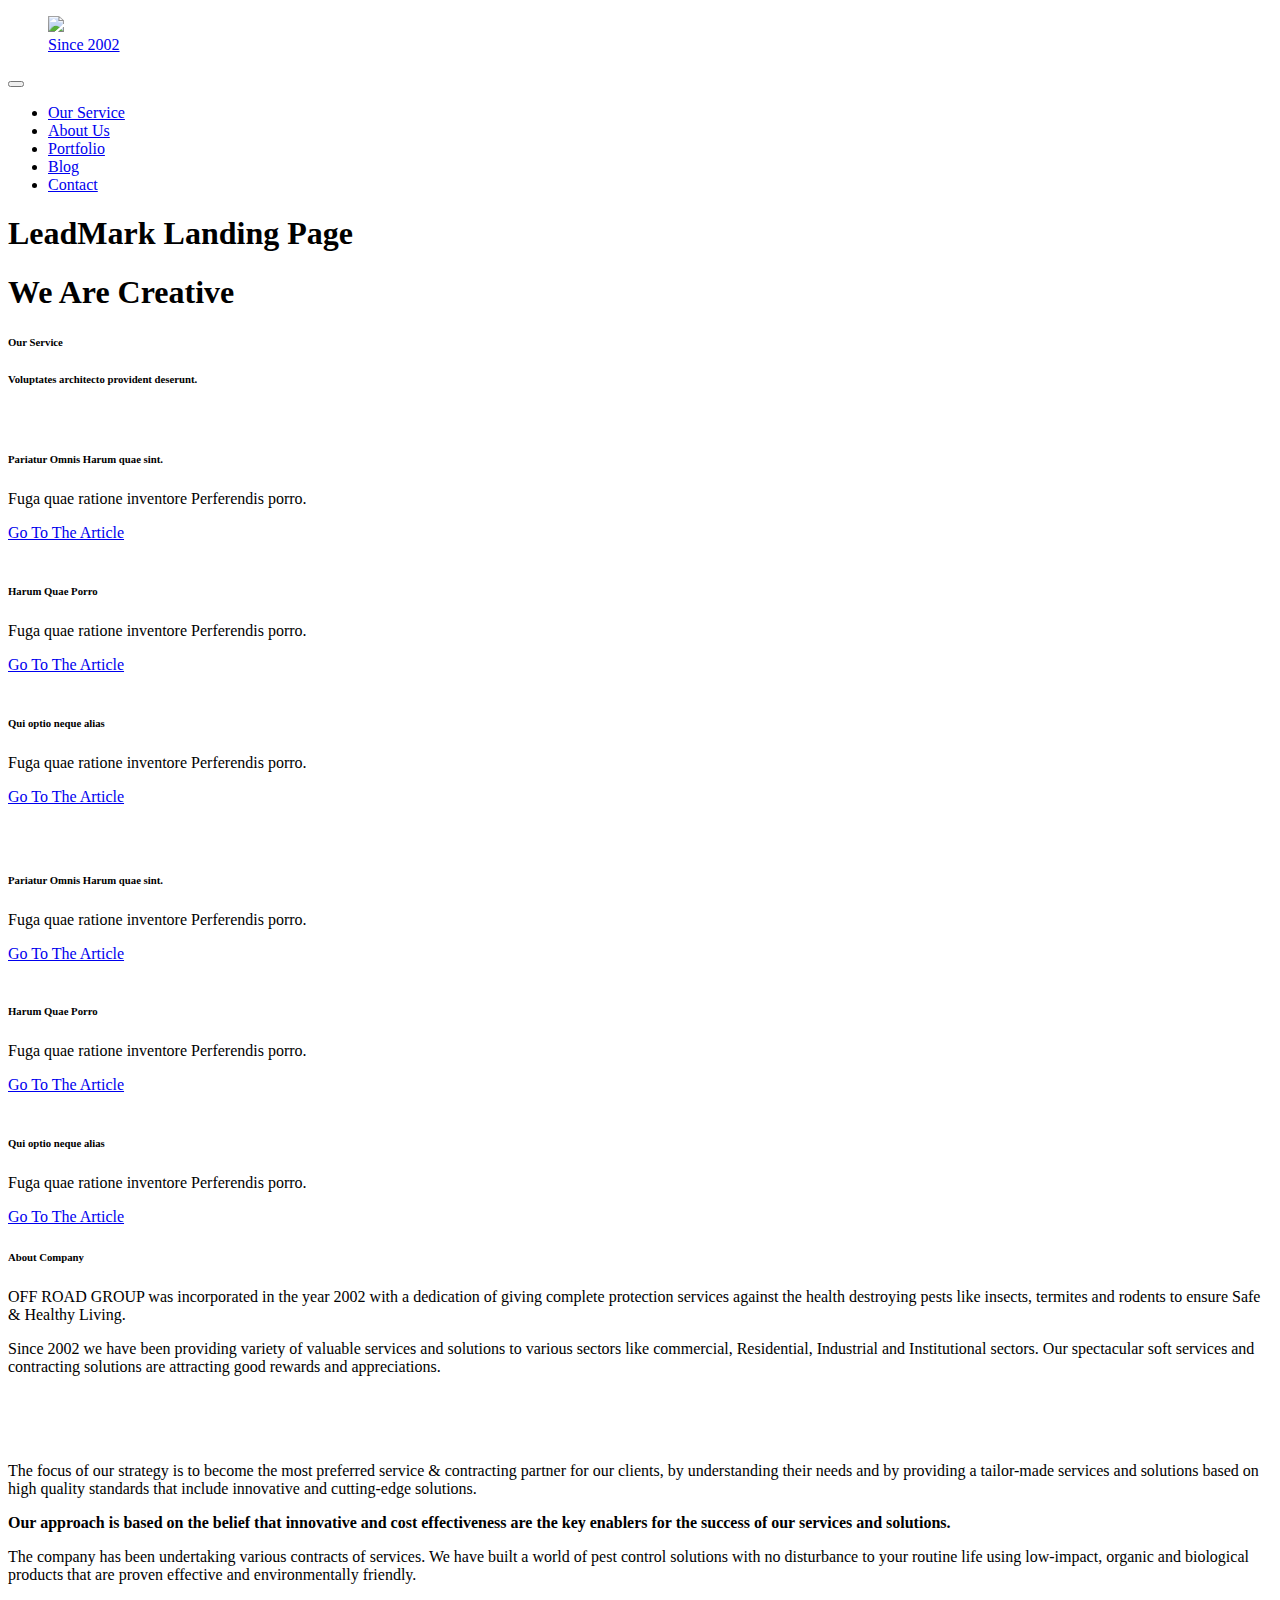
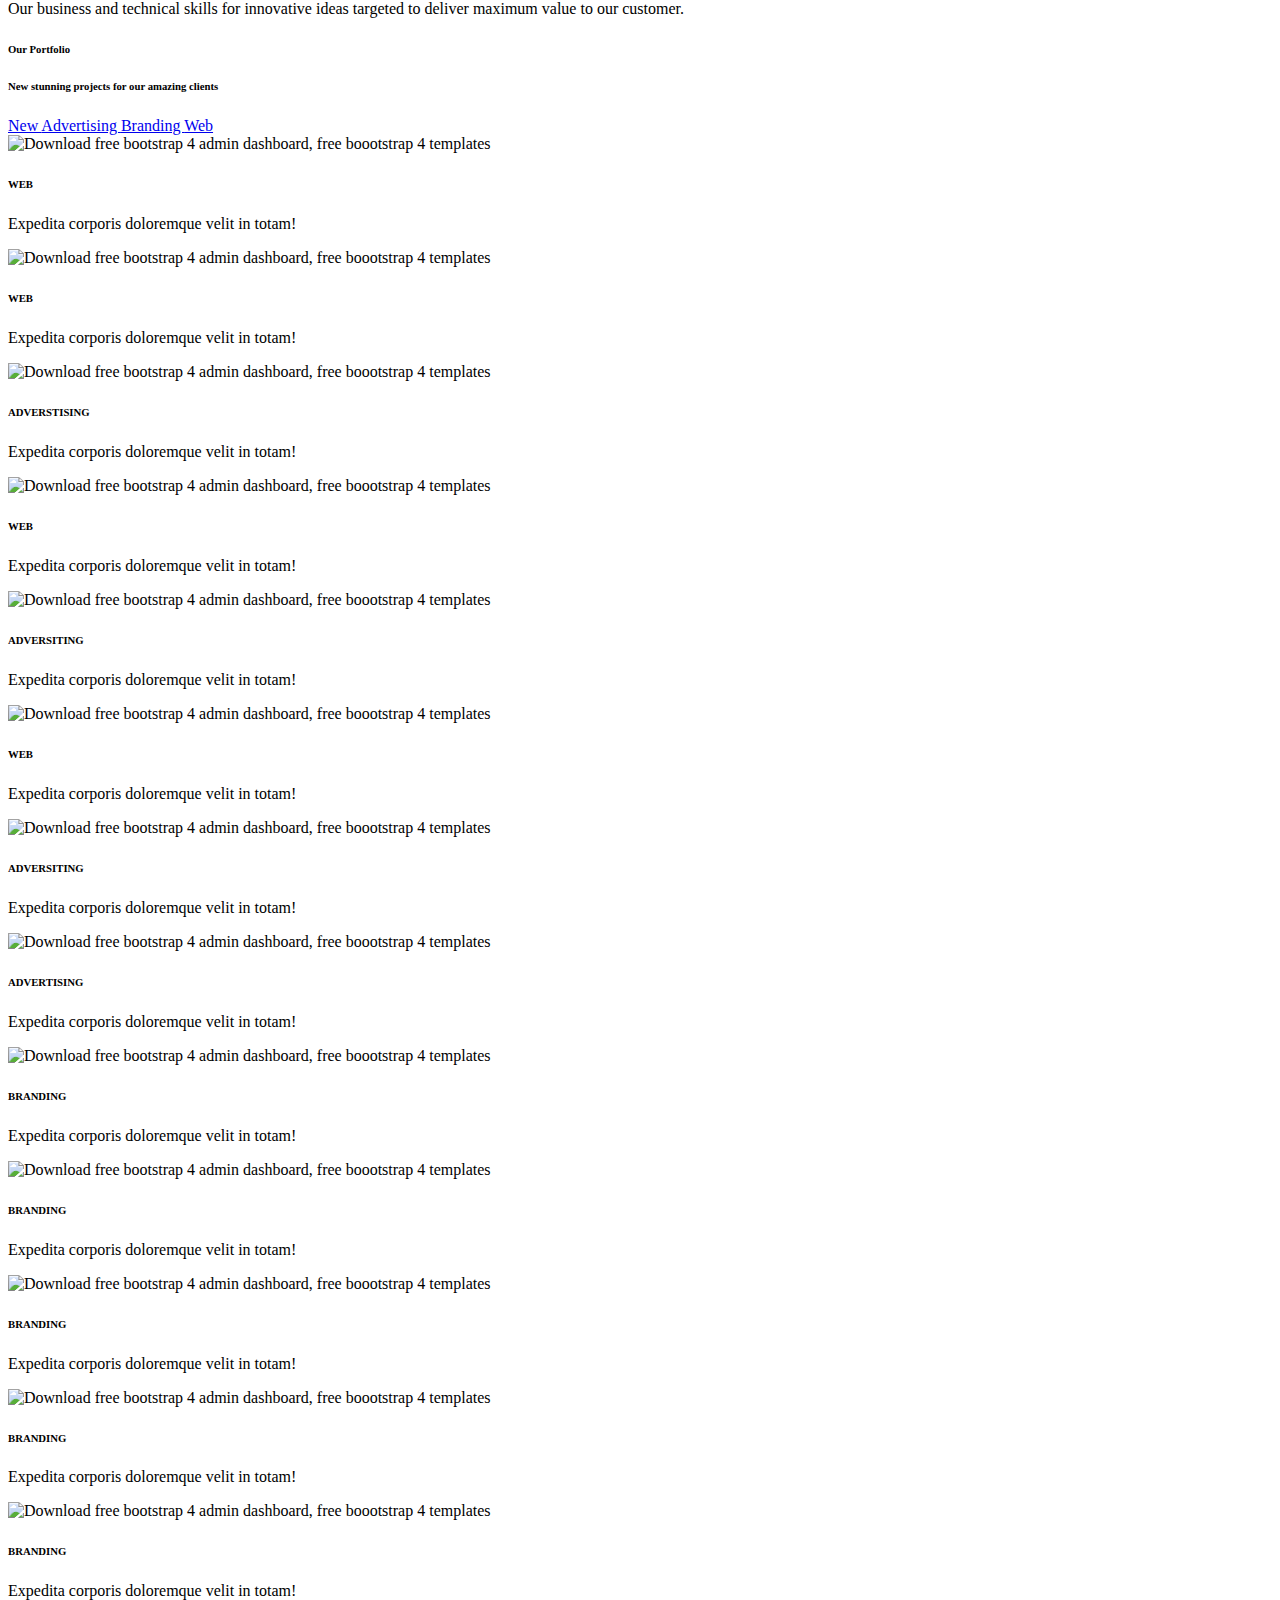
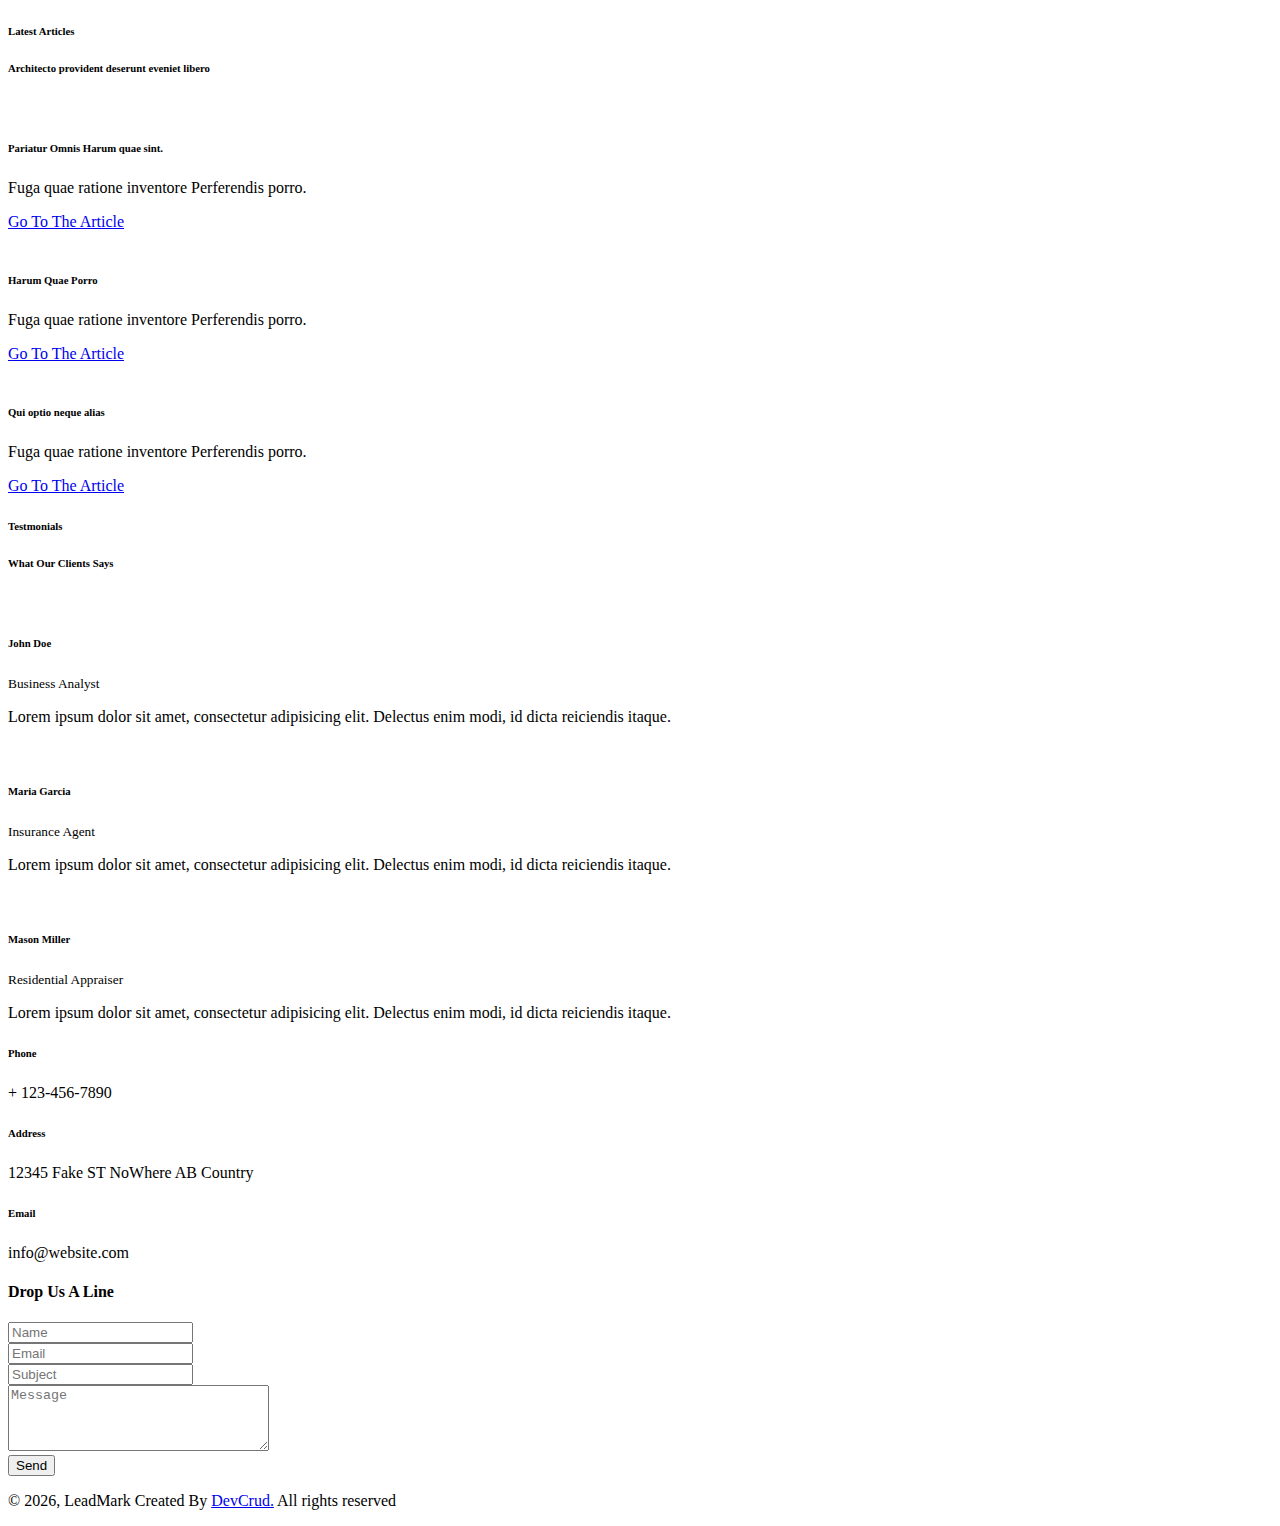
==== index.html @ 698692b5 "Add files via upload" ====
<!DOCTYPE html>
<html lang="en">
<head>
	<meta charset="utf-8">
    <meta name="viewport" content="width=device-width, initial-scale=1, shrink-to-fit=no">
    <meta name="description" content="Start your development with LeadMark landing page.">
    <meta name="author" content="Devcrud">
    <title>OFFROAD QATAR</title>
    <!-- font icons -->
    <link rel="stylesheet" href="assets/vendors/themify-icons/css/themify-icons.css">
    <!-- Bootstrap + LeadMark main styles -->
	<link rel="stylesheet" href="assets/css/leadmark.css">
	<link rel="icon" type="image/x-icon" href="assets/imgs/ORG LOGO .png">
</head>
<body data-spy="scroll" data-target=".navbar" data-offset="40" id="home">

    <!-- page Navigation -->
    <nav class="navbar custom-navbar navbar-expand-md navbar-light fixed-top" data-spy="affix" data-offset-top="10">
        <div class="container">
            <a class="navbar-brand" href="#">
							<figure>
                <img style="width: 200px;" src="assets/imgs/ORG LOGO with name .png">
								<figcaption class="nav-link" href="#" style="margin: 0;padding-left: 0px; text-align: left;">Since 2002</figcaption>
</figure>
            </a>
            <button class="navbar-toggler ml-auto" type="button" data-toggle="collapse" data-target="#navbarSupportedContent" aria-controls="navbarSupportedContent" aria-expanded="false" aria-label="Toggle navigation">
                <span class="navbar-toggler-icon"></span>
            </button>
            <div class="collapse navbar-collapse" id="navbarSupportedContent">
                <ul class="navbar-nav ml-auto">
                    <li class="nav-item">
                        <a class="nav-link" href="#service">Our Service</a>
                    </li>
                    <li class="nav-item">
                        <a class="nav-link" href="#about">About Us</a>
                    </li>
                    <li class="nav-item">
                        <a class="nav-link" href="#portfolio">Portfolio</a>
                    </li>
                    <li class="nav-item">
                        <a class="nav-link" href="#blog">Blog</a>
                    </li>
                    <li class="nav-item">
                        <a class="nav-link" href="#contact">Contact</a>
                    </li>
                    <!-- <li class="nav-item">
                        <a href="components.html" class="ml-4 nav-link btn btn-primary btn-sm rounded">Components</a>
                    </li> -->
                </ul>
            </div>
        </div>
    </nav>
    <!-- End Of Second Navigation -->

    <!-- Page Header -->
    <header class="header">
        <div class="overlay">
            <h1 class="subtitle">LeadMark Landing Page</h1>
            <h1 class="title">We Are Creative</h1>
        </div>
        <!-- <div class="shape"> -->
            <!-- <svg viewBox="0 0 1500 200">
                <path d="m 0,240 h 1500.4828 v -71.92164 c 0,0 -286.2763,-81.79324 -743.19024,-81.79324 C 300.37862,86.28512 0,168.07836 0,168.07836 Z"/>
            </svg> -->
        <!-- </div> -->
        <div class="mouse-icon"><div class="wheel"></div></div>
    </header>
    <!-- End Of Page Header -->

    <!-- Service Section -->
    <section  id="service" class="section pt-0">
        <div class="container">
            <h6 class="section-title text-center">   </h6>
						<h6 class="section-title text-center">Our Service</h6>
            <h6 class="section-subtitle text-center mb-5 pb-3">Voluptates architecto provident deserunt.</h6>

            <!-- <div class="row">
                <div class="col-md-4">
                    <div class="card mb-4 mb-md-0">
                        <div class="card-body">
                            <small class="text-primary font-weight-bold">01</small>
                            <h5 class="card-title mt-3"> Beatae quo <h5>
                            <p class="mb-0">Lorem ipsum dolor sit amet, cquasi cupiditate voluptate debitis saepe dolorem totam dolor repudiandae quo nihil, repellendus nesciunt ab fuga quae, minima reprehenderit sequi fugit.</p>
                        </div>
                    </div>
                </div>
                <div class="col-md-4">
                    <div class="card mb-4 mb-md-0">
                        <div class="card-body">
                            <small class="text-primary font-weight-bold">02</small>
                            <h5 class="card-title mt-3">Delectus Suscipit<h5>
                            <p class="mb-0">Lorem ipsum dolor sit amet, cquasi cupiditate voluptate debitis saepe dolorem totam dolor repudiandae quo nihil, repellendus nesciunt ab fuga quae, minima reprehenderit sequi fugit.</p>
                        </div>
                    </div>
                </div>
                <div class="col-md-4">
                    <div class="card mb-4 mb-md-0">
                        <div class="card-body">
                            <small class="text-primary font-weight-bold">03</small>
                            <h5 class="card-title mt-3">Itaque harum<h5>
                            <p class="mb-0">Lorem ipsum dolor sit amet, cquasi cupiditate voluptate debitis saepe dolorem totam dolor repudiandae quo nihil, repellendus nesciunt ab fuga quae, minima reprehenderit sequi fugit.</p>
                        </div>
                    </div>
                </div>
            </div>
        </div>

				<div class="container">
						<h6 class="section-title text-center">   </h6>
						<h6 class="section-subtitle text-center mb-5 pb-3">Voluptates architecto provident deserunt.</h6>

						<div class="row">
								<div class="col-md-4">
										<div class="card mb-4 mb-md-0">
												<div class="card-body">
														<small class="text-primary font-weight-bold">01</small>
														<h5 class="card-title mt-3"> Beatae quo <h5>
														<p class="mb-0">Lorem ipsum dolor sit amet, cquasi cupiditate voluptate debitis saepe dolorem totam dolor repudiandae quo nihil, repellendus nesciunt ab fuga quae, minima reprehenderit sequi fugit.</p>
												</div>
										</div>
								</div>
								<div class="col-md-4">
										<div class="card mb-4 mb-md-0">
												<div class="card-body">
														<small class="text-primary font-weight-bold">02</small>
														<h5 class="card-title mt-3">Delectus Suscipit<h5>
														<p class="mb-0">Lorem ipsum dolor sit amet, cquasi cupiditate voluptate debitis saepe dolorem totam dolor repudiandae quo nihil, repellendus nesciunt ab fuga quae, minima reprehenderit sequi fugit.</p>
												</div>
										</div>
								</div>
								<div class="col-md-4">
										<div class="card mb-4 mb-md-0">
												<div class="card-body">
														<small class="text-primary font-weight-bold">03</small>
														<h5 class="card-title mt-3">Itaque harum<h5>
														<p class="mb-0">Lorem ipsum dolor sit amet, cquasi cupiditate voluptate debitis saepe dolorem totam dolor repudiandae quo nihil, repellendus nesciunt ab fuga quae, minima reprehenderit sequi fugit.</p>
												</div>
										</div>
								</div>
						</div>
				</div> -->



				<div class="container">
            <!-- <h6 class="section-title mb-0 text-center">Latest Articles</h6>
            <h6 class="section-subtitle mb-5 text-center">Architecto provident deserunt eveniet libero</h6> -->

            <div class="row">
                <div class="col-md-4">
                    <div class="card border-0 mb-4">
                        <img src="assets/imgs/blog-1.jpg" alt="" class="card-img-top w-100">
                        <div class="card-body">
                            <h6 class="card-title">Pariatur Omnis Harum quae sint.</h6>
                            <p>Fuga quae ratione inventore Perferendis porro.</p>
                            <a href="javascript:void(0)" class="small text-muted">Go To The Article</a>
                        </div>
                    </div>
                </div>
                <div class="col-md-4">
                    <div class="card border-0 mb-4">
                        <img src="assets/imgs/blog-2.jpg" alt="" class="card-img-top w-100">
                        <div class="card-body">
                            <h6 class="card-title"> Harum Quae Porro</h5>
                            <p>Fuga quae ratione inventore Perferendis porro.</p>
                            <a href="javascript:void(0)" class="small text-muted">Go To The Article</a>
                        </div>
                    </div>
                </div>
                <div class="col-md-4">
                    <div class="card border-0 mb-4">
                        <img src="assets/imgs/blog-3.jpg" alt="" class="card-img-top w-100">
                        <div class="card-body">
                            <h6 class="card-title">Qui optio neque alias</h6>
                            <p>Fuga quae ratione inventore Perferendis porro.</p>
                            <a href="javascript:void(0)" class="small text-muted">Go To The Article</a>
                        </div>
                    </div>
                </div>
            </div>
        </div>
				<div class="container">
            <h6 class="section-title mb-0 text-center">    </h6>
            <!-- <h6 class="section-subtitle mb-5 text-center">Architecto provident deserunt eveniet libero</h6> -->

            <div class="row">
                <div class="col-md-4">
                    <div class="card border-0 mb-4">
                        <img src="assets/imgs/blog-1.jpg" alt="" class="card-img-top w-100">
                        <div class="card-body">
                            <h6 class="card-title">Pariatur Omnis Harum quae sint.</h6>
                            <p>Fuga quae ratione inventore Perferendis porro.</p>
                            <a href="javascript:void(0)" class="small text-muted">Go To The Article</a>
                        </div>
                    </div>
                </div>
                <div class="col-md-4">
                    <div class="card border-0 mb-4">
                        <img src="assets/imgs/blog-2.jpg" alt="" class="card-img-top w-100">
                        <div class="card-body">
                            <h6 class="card-title"> Harum Quae Porro</h5>
                            <p>Fuga quae ratione inventore Perferendis porro.</p>
                            <a href="javascript:void(0)" class="small text-muted">Go To The Article</a>
                        </div>
                    </div>
                </div>
                <div class="col-md-4">
                    <div class="card border-0 mb-4">
                        <img src="assets/imgs/blog-3.jpg" alt="" class="card-img-top w-100">
                        <div class="card-body">
                            <h6 class="card-title">Qui optio neque alias</h6>
                            <p>Fuga quae ratione inventore Perferendis porro.</p>
                            <a href="javascript:void(0)" class="small text-muted">Go To The Article</a>
                        </div>
                    </div>
                </div>
            </div>
        </div>

    </section>
    <!-- End OF Service Section -->

    <!-- About Section -->
    <section class="section" id="about">
        <div class="container">
            <div class="row justify-content-between">
                <div class="col-md-6 pr-md-5 mb-4 mb-md-0">
                    <h6 class="section-title mb-4">About Company</h6>
                    <!-- <h6 class="section-subtitle mb-4">Architecto provident deserunt</h6> -->
                    <p>OFF ROAD GROUP was incorporated in the year 2002 with a dedication of giving complete protection services against the health destroying pests like insects, termites and rodents to ensure Safe & Healthy Living.</p>
										<p>Since 2002 we have been providing variety of valuable services and solutions to various sectors like commercial, Residential, Industrial and  Institutional sectors. Our spectacular soft services and contracting solutions are attracting good rewards and appreciations.</p>
                    <img src="assets/imgs/about.jpg" alt="" class="w-100 mt-3 shadow-sm">
                </div>
                <div class="col-md-6 pl-md-5">
                    <div class="row">
                        <div class="col-6">
                            <img src="assets/imgs/about-1.jpg" alt="" class="w-100 shadow-sm">
                        </div>
                        <div class="col-6">
                            <img src="assets/imgs/about-2.jpg" alt="" class="w-100 shadow-sm">
                        </div>
                        <div class="col-12 mt-4">
                            <p>The focus of our strategy is to become the most preferred service & contracting partner for our clients, by understanding their needs and by providing a tailor-made services and solutions based on high quality standards that include innovative and cutting-edge solutions.
                            </p>
														<p><b>Our  approach  is based on the belief that innovative and cost effectiveness are the key enablers for the success of our services and solutions.</b><br>
                            </p>
                            <p>The company has been undertaking various contracts of services. We have built a world of pest control solutions with no disturbance to your routine life using low-impact, organic and biological products that are proven effective and environmentally friendly.</p>
														<p>Our business and technical skills for innovative ideas targeted to deliver maximum value to our customer.</p>
                        </div>
                    </div>
                </div>
            </div>
        </div>
    </section>
    <!-- End OF About Section -->

    <!-- Portfolio Section -->
    <section id="portfolio" class="section portfolio-section">
        <div class="container">
            <h6 class="section-title text-center">Our Portfolio</h6>
            <h6 class="section-subtitle mb-5 text-center">New stunning projects for our amazing clients</h6>
            <div class="filters">
                <a href="#" data-filter=".new" class="active">
                    New
                </a>
                <a href="#" data-filter=".advertising">
                    Advertising
                </a>
                <a href="#" data-filter=".branding">
                    Branding
                </a>
                <a href="#" data-filter=".web">
                    Web
                </a>
            </div>
            <div class="portfolio-container">
                <div class="col-md-6 col-lg-4 web new">
                    <div class="portfolio-item">
                        <img src="assets/imgs/web-1.jpg" class="img-fluid" alt="Download free bootstrap 4 admin dashboard, free boootstrap 4 templates">
                        <div class="content-holder">
                            <a class="img-popup" href="assets/imgs/web-1.jpg"></a>
                            <div class="text-holder">
                                <h6 class="title">WEB</h6>
                                <p class="subtitle">Expedita corporis doloremque velit in totam!</p>
                            </div>
                        </div>
                    </div>
                </div>
                <div class="col-md-6 col-lg-4 web new">
                    <div class="portfolio-item">
                        <img src="assets/imgs/web-2.jpg" class="img-fluid" alt="Download free bootstrap 4 admin dashboard, free boootstrap 4 templates">
                        <div class="content-holder">
                            <a class="img-popup" href="assets/imgs/web-2.jpg"></a>
                            <div class="text-holder">
                                <h6 class="title">WEB</h6>
                                <p class="subtitle">Expedita corporis doloremque velit in totam!</p>
                            </div>
                        </div>
                    </div>
                </div>
                <div class="col-md-6 col-lg-4 advertising new">
                    <div class="portfolio-item">
                        <img src="assets/imgs/advertising-2.jpg" class="img-fluid" alt="Download free bootstrap 4 admin dashboard, free boootstrap 4 templates">
                        <div class="content-holder">
                            <a class="img-popup" href="assets/imgs/advertising-2.jpg"></a>
                            <div class="text-holder">
                                <h6 class="title">ADVERSTISING</h6>
                                <p class="subtitle">Expedita corporis doloremque velit in totam!</p>
                            </div>
                        </div>
                    </div>
                </div>
                <div class="col-md-6 col-lg-4 web">
                    <div class="portfolio-item">
                        <img src="assets/imgs/web-4.jpg" class="img-fluid" alt="Download free bootstrap 4 admin dashboard, free boootstrap 4 templates">
                        <div class="content-holder">
                            <a class="img-popup" href="assets/imgs/web-4.jpg"></a>
                            <div class="text-holder">
                                <h6 class="title">WEB</h6>
                                <p class="subtitle">Expedita corporis doloremque velit in totam!</p>
                            </div>
                        </div>
                    </div>
                </div>

                <div class="col-md-6 col-lg-4 advertising">
                    <div class="portfolio-item">
                        <img src="assets/imgs/advertising-1.jpg" class="img-fluid" alt="Download free bootstrap 4 admin dashboard, free boootstrap 4 templates">
                        <div class="content-holder">
                            <a class="img-popup" href="assets/imgs/advertising-1.jpg"></a>
                            <div class="text-holder">
                                <h6 class="title">ADVERSITING</h6>
                                <p class="subtitle">Expedita corporis doloremque velit in totam!</p>
                            </div>
                        </div>
                    </div>
                </div>
                <div class="col-md-6 col-lg-4 web new">
                    <div class="portfolio-item">
                        <img src="assets/imgs/web-3.jpg" class="img-fluid" alt="Download free bootstrap 4 admin dashboard, free boootstrap 4 templates">
                       <div class="content-holder">
                            <a class="img-popup" href="assets/imgs/web-3.jpg"></a>
                            <div class="text-holder">
                                <h6 class="title">WEB</h6>
                                <p class="subtitle">Expedita corporis doloremque velit in totam!</p>
                            </div>
                        </div>
                    </div>
                </div>
                <div class="col-md-6 col-lg-4 advertising new">
                    <div class="portfolio-item">
                        <img src="assets/imgs/advertising-3.jpg" class="img-fluid" alt="Download free bootstrap 4 admin dashboard, free boootstrap 4 templates">
                       <div class="content-holder">
                            <a class="img-popup" href="assets/imgs/advertising-3.jpg"></a>
                            <div class="text-holder">
                                <h6 class="title">ADVERSITING</h6>
                                <p class="subtitle">Expedita corporis doloremque velit in totam!</p>
                            </div>
                        </div>
                    </div>
                </div>
                <div class="col-md-6 col-lg-4 advertising new">
                    <div class="portfolio-item">
                        <img src="assets/imgs/advertising-4.jpg" class="img-fluid" alt="Download free bootstrap 4 admin dashboard, free boootstrap 4 templates">
                        <div class="content-holder">
                            <a class="img-popup" href="assets/imgs/advertising-4.jpg"></a>
                            <div class="text-holder">
                                <h6 class="title">ADVERTISING</h6>
                                <p class="subtitle">Expedita corporis doloremque velit in totam!</p>
                            </div>
                        </div>
                    </div>

                </div>
                <div class="col-md-6 col-lg-4 branding new">
                    <div class="portfolio-item">
                        <img src="assets/imgs/branding-1.jpg" class="img-fluid" alt="Download free bootstrap 4 admin dashboard, free boootstrap 4 templates">
                        <div class="content-holder">
                            <a class="img-popup" href="assets/imgs/branding-1.jpg"></a>
                            <div class="text-holder">
                                <h6 class="title">BRANDING</h6>
                                <p class="subtitle">Expedita corporis doloremque velit in totam!</p>
                            </div>
                        </div>
                    </div>
                </div>
                <div class="col-md-6 col-lg-4 branding">
                    <div class="portfolio-item">
                        <img src="assets/imgs/branding-2.jpg" class="img-fluid" alt="Download free bootstrap 4 admin dashboard, free boootstrap 4 templates">
                        <div class="content-holder">
                            <a class="img-popup" href="assets/imgs/branding-2.jpg"></a>
                            <div class="text-holder">
                                <h6 class="title">BRANDING</h6>
                                <p class="subtitle">Expedita corporis doloremque velit in totam!</p>
                            </div>
                        </div>
                    </div>
                </div>
                <div class="col-md-6 col-lg-4 branding new">
                    <div class="portfolio-item">
                        <img src="assets/imgs/branding-3.jpg" class="img-fluid" alt="Download free bootstrap 4 admin dashboard, free boootstrap 4 templates">
                        <div class="content-holder">
                            <a class="img-popup" href="assets/imgs/branding-3.jpg"></a>
                            <div class="text-holder">
                                <h6 class="title">BRANDING</h6>
                                <p class="subtitle">Expedita corporis doloremque velit in totam!</p>
                            </div>
                        </div>
                    </div>
                </div>
                <div class="col-md-6 col-lg-4 branding">
                    <div class="portfolio-item">
                        <img src="assets/imgs/branding-4.jpg" class="img-fluid" alt="Download free bootstrap 4 admin dashboard, free boootstrap 4 templates">
                        <div class="content-holder">
                            <a class="img-popup" href="assets/imgs/branding-4.jpg"></a>
                            <div class="text-holder">
                                <h6 class="title">BRANDING</h6>
                                <p class="subtitle">Expedita corporis doloremque velit in totam!</p>
                            </div>
                        </div>
                    </div>
                </div>
                <div class="col-md-6 col-lg-4 branding">
                    <div class="portfolio-item">
                        <img src="assets/imgs/branding-5.jpg" class="img-fluid" alt="Download free bootstrap 4 admin dashboard, free boootstrap 4 templates">
                        <div class="content-holder">
                            <a class="img-popup" href="assets/imgs/branding-5.jpg"></a>
                            <div class="text-holder">
                                <h6 class="title">BRANDING</h6>
                                <p class="subtitle">Expedita corporis doloremque velit in totam!</p>
                            </div>
                        </div>
                    </div>
                </div>
            </div>
        </div>
    </section>
    <!-- End of portfolio section -->

    <!-- Blog Section -->
    <section class="section" id="blog">
        <div class="container">
            <h6 class="section-title mb-0 text-center">Latest Articles</h6>
            <h6 class="section-subtitle mb-5 text-center">Architecto provident deserunt eveniet libero</h6>

            <div class="row">
                <div class="col-md-4">
                    <div class="card border-0 mb-4">
                        <img src="assets/imgs/blog-1.jpg" alt="" class="card-img-top w-100">
                        <div class="card-body">
                            <h6 class="card-title">Pariatur Omnis Harum quae sint.</h6>
                            <p>Fuga quae ratione inventore Perferendis porro.</p>
                            <a href="javascript:void(0)" class="small text-muted">Go To The Article</a>
                        </div>
                    </div>
                </div>
                <div class="col-md-4">
                    <div class="card border-0 mb-4">
                        <img src="assets/imgs/blog-2.jpg" alt="" class="card-img-top w-100">
                        <div class="card-body">
                            <h6 class="card-title"> Harum Quae Porro</h5>
                            <p>Fuga quae ratione inventore Perferendis porro.</p>
                            <a href="javascript:void(0)" class="small text-muted">Go To The Article</a>
                        </div>
                    </div>
                </div>
                <div class="col-md-4">
                    <div class="card border-0 mb-4">
                        <img src="assets/imgs/blog-3.jpg" alt="" class="card-img-top w-100">
                        <div class="card-body">
                            <h6 class="card-title">Qui optio neque alias</h6>
                            <p>Fuga quae ratione inventore Perferendis porro.</p>
                            <a href="javascript:void(0)" class="small text-muted">Go To The Article</a>
                        </div>
                    </div>
                </div>
            </div>
        </div>
    </section>
    <!-- End of Blog Section -->

    <!-- Testmonial Section -->
    <section class="section" id="testmonial">
        <div class="container">
            <h6 class="section-title text-center mb-0">Testmonials</h6>
            <h6 class="section-subtitle mb-5 text-center">What Our Clients Says</h6>
            <div class="row">
                <div class="col-md-4 my-3 my-md-0">
                    <div class="card">
                        <div class="card-body">
                            <div class="media align-items-center mb-3">
                                <img class="mr-3" src="assets/imgs/avatar.jpg" alt="">
                                <div class="media-body">
                                    <h6 class="mt-1 mb-0">John Doe</h6>
                                    <small class="text-muted mb-0">Business Analyst</small>
                                </div>
                            </div>
                            <p class="mb-0">Lorem ipsum dolor sit amet, consectetur adipisicing elit. Delectus enim modi, id dicta reiciendis itaque.</p>
                        </div>
                    </div>
                </div>
                <div class="col-md-4 my-3 my-md-0">
                    <div class="card">
                        <div class="card-body">
                            <div class="media align-items-center mb-3">
                                <img class="mr-3" src="assets/imgs/avatar-1.jpg" alt="">
                                <div class="media-body">
                                    <h6 class="mt-1 mb-0">Maria Garcia</h6>
                                    <small class="text-muted mb-0">Insurance Agent</small>
                                </div>
                            </div>
                            <p class="mb-0">Lorem ipsum dolor sit amet, consectetur adipisicing elit. Delectus enim modi, id dicta reiciendis itaque.</p>
                        </div>
                    </div>
                </div>
                <div class="col-md-4 my-3 my-md-0">
                    <div class="card">
                        <div class="card-body">
                            <div class="media align-items-center mb-3">
                                <img class="mr-3" src="assets/imgs/avatar-2.jpg" alt="">
                                <div class="media-body">
                                    <h6 class="mt-1 mb-0">Mason Miller</h6>
                                    <small class="text-muted mb-0">Residential Appraiser</small>
                                </div>
                            </div>
                            <p class="mb-0">Lorem ipsum dolor sit amet, consectetur adipisicing elit. Delectus enim modi, id dicta reiciendis itaque.</p>
                        </div>
                    </div>
                </div>
            </div>
        </div>
    </section>
    <!-- End of Testmonial Section -->

    <!-- Contact Section -->
    <section id="contact" class="section has-img-bg pb-0">
        <div class="container">
            <div class="row align-items-center">
                <div class="col-md-5 my-3">
                    <h6 class="mb-0">Phone</h6>
                    <p class="mb-4">+ 123-456-7890</p>

                    <h6 class="mb-0">Address</h6>
                    <p class="mb-4">12345 Fake ST NoWhere AB Country</p>

                    <h6 class="mb-0">Email</h6>
                    <p class="mb-0">info@website.com</p>
                    <p></p>
                </div>
                <div class="col-md-7">
                    <form>
                        <h4 class="mb-4">Drop Us A Line</h4>
                        <div class="form-row">
                            <div class="form-group col-sm-4">
                                <input type="text" class="form-control text-white rounded-0 bg-transparent" name="name" placeholder="Name">
                            </div>
                            <div class="form-group col-sm-4">
                                <input type="email" class="form-control text-white rounded-0 bg-transparent" name="Email" placeholder="Email">
                            </div>
                            <div class="form-group col-sm-4">
                                <input type="text" class="form-control text-white rounded-0 bg-transparent" name="subject" placeholder="Subject">
                            </div>
                            <div class="form-group col-12">
                                <textarea name="message" id="" cols="30" rows="4" class="form-control text-white rounded-0 bg-transparent" placeholder="Message"></textarea>

                            </div>
                            <div class="form-group col-12 mb-0">
                                <button type="submit" class="btn btn-primary rounded w-md mt-3">Send</button>
                            </div>
                        </div>
                    </form>
                </div>
            </div>
            <!-- Page Footer -->
            <footer class="mt-5 py-4 border-top border-secondary">
                <p class="mb-0 small">&copy; <script>document.write(new Date().getFullYear())</script>, LeadMark Created By <a href="https://www.devcrud.com" target="_blank">DevCrud.</a>  All rights reserved </p>
            </footer>
            <!-- End of Page Footer -->
        </div>
    </section>

	<!-- core  -->
    <script src="assets/vendors/jquery/jquery-3.4.1.js"></script>
    <script src="assets/vendors/bootstrap/bootstrap.bundle.js"></script>

    <!-- bootstrap 3 affix -->
	<script src="assets/vendors/bootstrap/bootstrap.affix.js"></script>

    <!-- Isotope -->
    <script src="assets/vendors/isotope/isotope.pkgd.js"></script>

    <!-- LeadMark js -->
    <script src="assets/js/leadmark.js"></script>

</body>
</html>
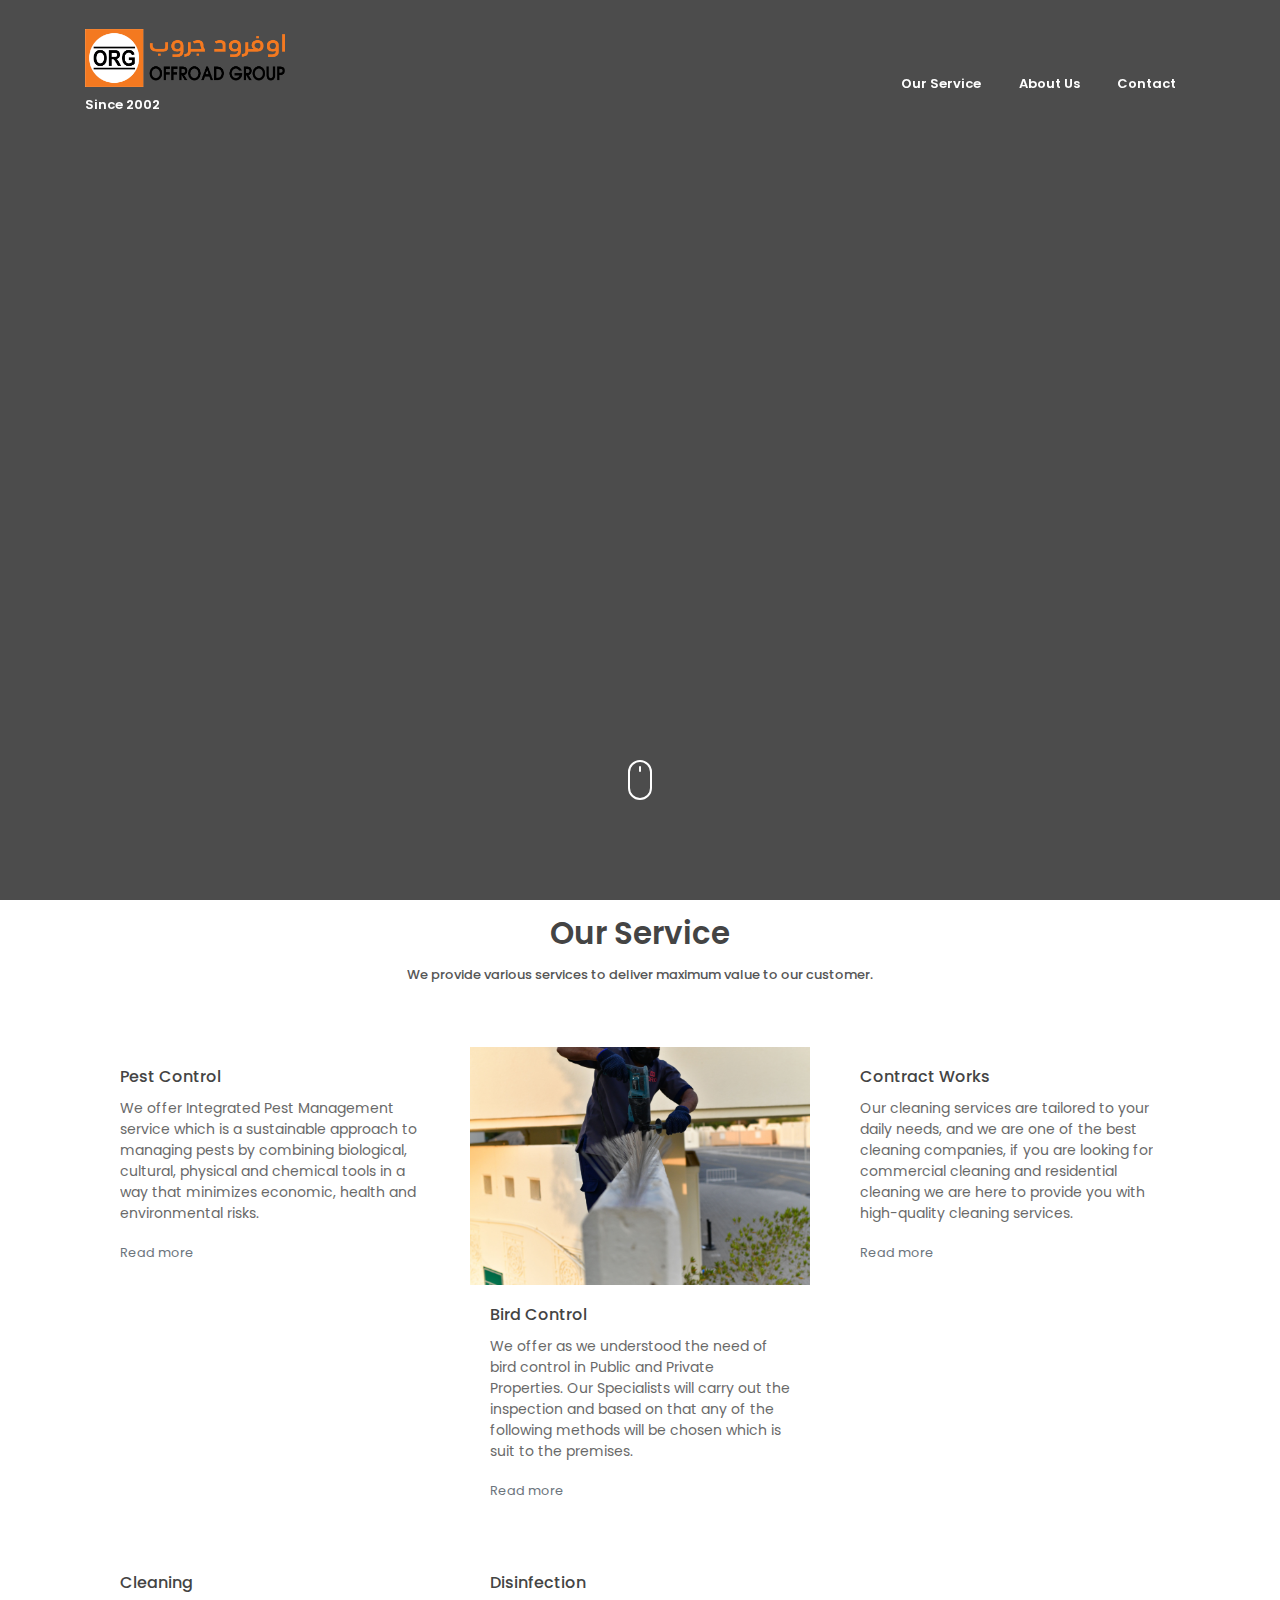
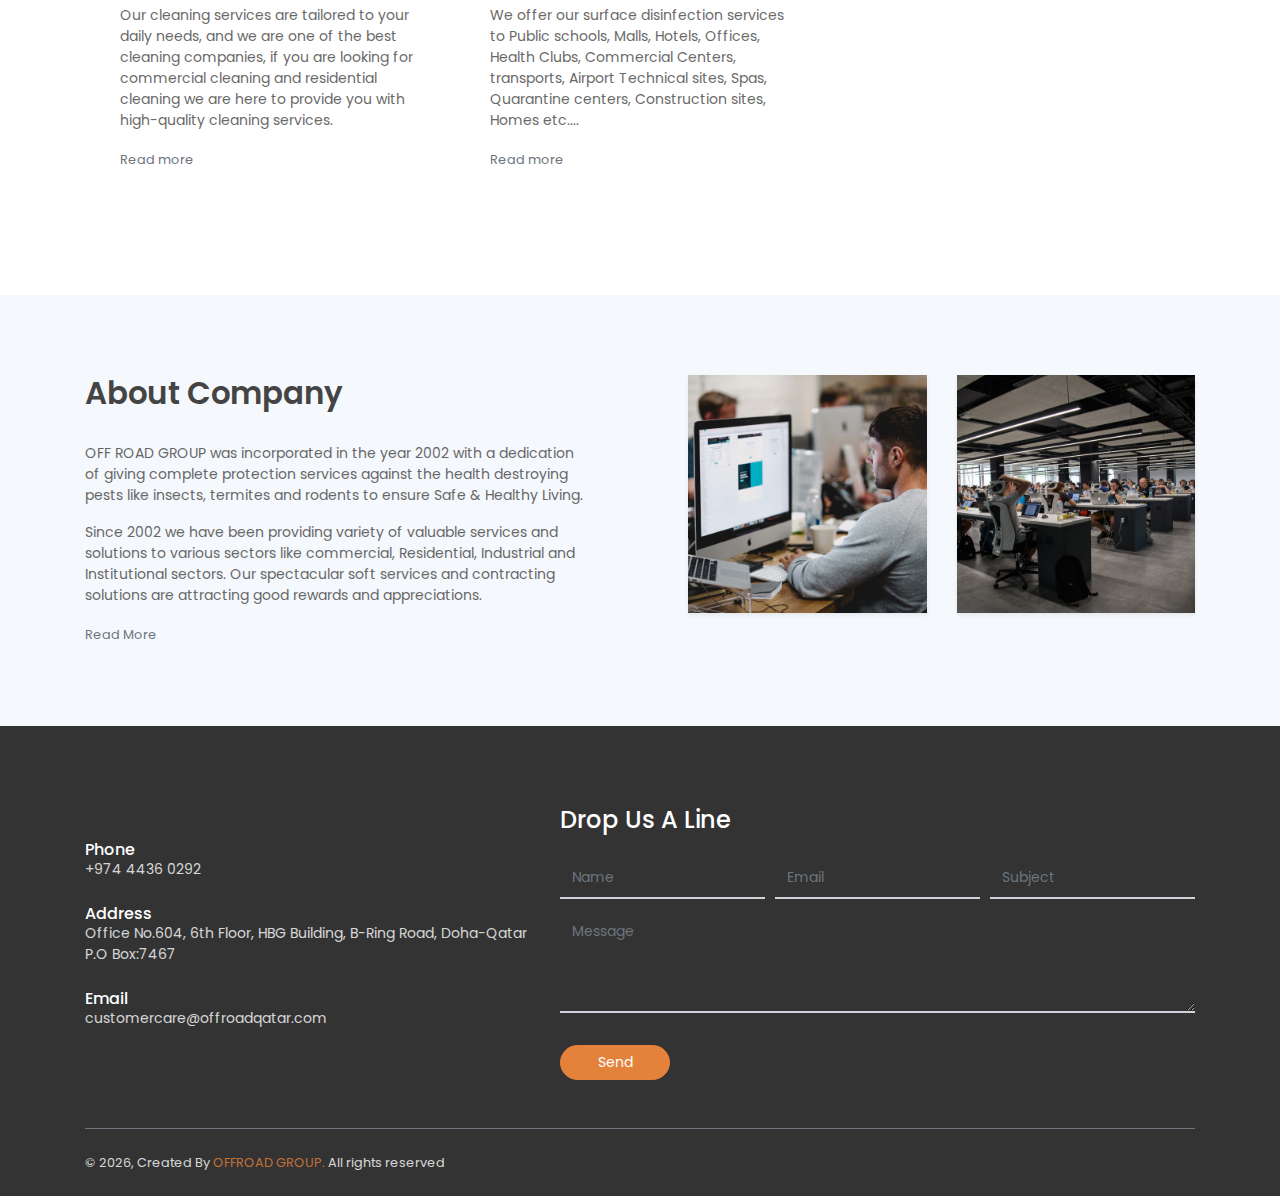
==== commit f18725b4: "new update" ====
--- a/index.html
+++ b/index.html
@@ -5,7 +5,7 @@
     <meta name="viewport" content="width=device-width, initial-scale=1, shrink-to-fit=no">
     <meta name="description" content="Start your development with LeadMark landing page.">
     <meta name="author" content="Devcrud">
-    <title>OFFROAD QATAR</title>
+    <title>OFFROAD GROUP</title>
     <!-- font icons -->
     <link rel="stylesheet" href="assets/vendors/themify-icons/css/themify-icons.css">
     <!-- Bootstrap + LeadMark main styles -->
@@ -34,12 +34,12 @@
                     <li class="nav-item">
                         <a class="nav-link" href="#about">About Us</a>
                     </li>
-                    <li class="nav-item">
+                    <!-- <li class="nav-item">
                         <a class="nav-link" href="#portfolio">Portfolio</a>
                     </li>
                     <li class="nav-item">
                         <a class="nav-link" href="#blog">Blog</a>
-                    </li>
+                    </li> -->
                     <li class="nav-item">
                         <a class="nav-link" href="#contact">Contact</a>
                     </li>
@@ -55,8 +55,8 @@
     <!-- Page Header -->
     <header class="header">
         <div class="overlay">
-            <h1 class="subtitle">LeadMark Landing Page</h1>
-            <h1 class="title">We Are Creative</h1>
+            <!-- <h1 class="subtitle">LeadMark Landing Page</h1>
+            <h1 class="title">We Are Creative</h1> -->
         </div>
         <!-- <div class="shape"> -->
             <!-- <svg viewBox="0 0 1500 200">
@@ -66,13 +66,19 @@
         <div class="mouse-icon"><div class="wheel"></div></div>
     </header>
     <!-- End Of Page Header -->
+		<!-- <section>
+		 <img id="img" src="assets/imgs/bg1.jpg" style="position: relative;
+	   height: 100vh;
+	   min-height: 500px; background-size: cover;
+	   overflow: hidden; background: center center fixed;">
+		   </section> -->
 
     <!-- Service Section -->
     <section  id="service" class="section pt-0">
         <div class="container">
             <h6 class="section-title text-center">   </h6>
 						<h6 class="section-title text-center">Our Service</h6>
-            <h6 class="section-subtitle text-center mb-5 pb-3">Voluptates architecto provident deserunt.</h6>
+            <h6 class="section-subtitle text-center mb-5 pb-3">We provide various services to deliver maximum value to our customer.</h6>
 
             <!-- <div class="row">
                 <div class="col-md-4">
@@ -147,27 +153,64 @@
             <h6 class="section-subtitle mb-5 text-center">Architecto provident deserunt eveniet libero</h6> -->
 
             <div class="row">
+							<div class="col-md-4">
+									<div class="card border-0 mb-4">
+											<img src="assets/imgs/service1.jpeg" alt="" class="card-img-top w-100">
+											<div class="card-body">
+													<h6 class="card-title">Pest Control</h5>
+													<p>We offer Integrated Pest Management service which is a sustainable approach to managing pests by combining biological, cultural, physical and chemical tools in a way that minimizes economic, health and environmental risks.</p>
+													<a href="javascript:void(0)" class="small text-muted">Read more</a>
+											</div>
+									</div>
+							</div>
+							<div class="col-md-4">
+									<div class="card border-0 mb-4">
+											<img src="assets/imgs/service2.jpeg" alt="" class="card-img-top w-100">
+											<div class="card-body">
+													<h6 class="card-title">Bird Control</h6>
+													<p>We offer as we understood the need of bird control in Public and Private Properties. Our Specialists will carry out the inspection and based on that any of the following methods will be chosen which is suit to the premises.</p>
+													<a href="javascript:void(0)" class="small text-muted">Read more</a>
+											</div>
+									</div>
+							</div>
+							<div class="col-md-4">
+									<div class="card border-0 mb-4">
+											<img src="assets/imgs/service3-crp.jpeg" alt="" class="card-img-top w-100">
+											<div class="card-body">
+													<h6 class="card-title">Contract Works</h6>
+													<p>Our cleaning services are tailored to your daily needs, and we are one of the best cleaning companies, if you are looking for commercial cleaning and residential cleaning we are here to provide you with high-quality cleaning services.</p>
+													<a href="javascript:void(0)" class="small text-muted">Read more</a>
+											</div>
+									</div>
+							</div>
+            </div>
+        </div>
+				<div class="container">
+            <h6 class="section-title mb-0 text-center">    </h6>
+            <!-- <h6 class="section-subtitle mb-5 text-center">Architecto provident deserunt eveniet libero</h6> -->
+
+            <div class="row">
                 <div class="col-md-4">
                     <div class="card border-0 mb-4">
-                        <img src="assets/imgs/blog-1.jpg" alt="" class="card-img-top w-100">
-                        <div class="card-body">
-                            <h6 class="card-title">Pariatur Omnis Harum quae sint.</h6>
-                            <p>Fuga quae ratione inventore Perferendis porro.</p>
-                            <a href="javascript:void(0)" class="small text-muted">Go To The Article</a>
-                        </div>
-                    </div>
-                </div>
-                <div class="col-md-4">
-                    <div class="card border-0 mb-4">
-                        <img src="assets/imgs/blog-2.jpg" alt="" class="card-img-top w-100">
-                        <div class="card-body">
-                            <h6 class="card-title"> Harum Quae Porro</h5>
-                            <p>Fuga quae ratione inventore Perferendis porro.</p>
-                            <a href="javascript:void(0)" class="small text-muted">Go To The Article</a>
-                        </div>
-                    </div>
-                </div>
-                <div class="col-md-4">
+                        <img src="assets/imgs/service4.jpeg" alt="" class="card-img-top w-100">
+                        <div class="card-body">
+                            <h6 class="card-title">Cleaning</h6>
+                            <p>Our cleaning services are tailored to your daily needs, and we are one of the best cleaning companies, if you are looking for commercial cleaning and residential cleaning we are here to provide you with high-quality cleaning services.</p>
+                            <a href="javascript:void(0)" class="small text-muted">Read more</a>
+                        </div>
+                    </div>
+                </div>
+								<div class="col-md-4">
+										<div class="card border-0 mb-4">
+												<img src="assets/imgs/service5.jpg" alt="" class="card-img-top w-100">
+												<div class="card-body">
+														<h6 class="card-title">Disinfection</h6>
+														<p>We offer our surface disinfection services to Public schools, Malls, Hotels, Offices, Health Clubs, Commercial Centers, transports, Airport Technical sites, Spas, Quarantine centers, Construction sites, Homes etc....</p>
+														<a href="javascript:void(0)" class="small text-muted">Read more</a>
+												</div>
+										</div>
+								</div>
+                <!-- <div class="col-md-4">
                     <div class="card border-0 mb-4">
                         <img src="assets/imgs/blog-3.jpg" alt="" class="card-img-top w-100">
                         <div class="card-body">
@@ -176,44 +219,7 @@
                             <a href="javascript:void(0)" class="small text-muted">Go To The Article</a>
                         </div>
                     </div>
-                </div>
-            </div>
-        </div>
-				<div class="container">
-            <h6 class="section-title mb-0 text-center">    </h6>
-            <!-- <h6 class="section-subtitle mb-5 text-center">Architecto provident deserunt eveniet libero</h6> -->
-
-            <div class="row">
-                <div class="col-md-4">
-                    <div class="card border-0 mb-4">
-                        <img src="assets/imgs/blog-1.jpg" alt="" class="card-img-top w-100">
-                        <div class="card-body">
-                            <h6 class="card-title">Pariatur Omnis Harum quae sint.</h6>
-                            <p>Fuga quae ratione inventore Perferendis porro.</p>
-                            <a href="javascript:void(0)" class="small text-muted">Go To The Article</a>
-                        </div>
-                    </div>
-                </div>
-                <div class="col-md-4">
-                    <div class="card border-0 mb-4">
-                        <img src="assets/imgs/blog-2.jpg" alt="" class="card-img-top w-100">
-                        <div class="card-body">
-                            <h6 class="card-title"> Harum Quae Porro</h5>
-                            <p>Fuga quae ratione inventore Perferendis porro.</p>
-                            <a href="javascript:void(0)" class="small text-muted">Go To The Article</a>
-                        </div>
-                    </div>
-                </div>
-                <div class="col-md-4">
-                    <div class="card border-0 mb-4">
-                        <img src="assets/imgs/blog-3.jpg" alt="" class="card-img-top w-100">
-                        <div class="card-body">
-                            <h6 class="card-title">Qui optio neque alias</h6>
-                            <p>Fuga quae ratione inventore Perferendis porro.</p>
-                            <a href="javascript:void(0)" class="small text-muted">Go To The Article</a>
-                        </div>
-                    </div>
-                </div>
+                </div> -->
             </div>
         </div>
 
@@ -229,7 +235,8 @@
                     <!-- <h6 class="section-subtitle mb-4">Architecto provident deserunt</h6> -->
                     <p>OFF ROAD GROUP was incorporated in the year 2002 with a dedication of giving complete protection services against the health destroying pests like insects, termites and rodents to ensure Safe & Healthy Living.</p>
 										<p>Since 2002 we have been providing variety of valuable services and solutions to various sectors like commercial, Residential, Industrial and  Institutional sectors. Our spectacular soft services and contracting solutions are attracting good rewards and appreciations.</p>
-                    <img src="assets/imgs/about.jpg" alt="" class="w-100 mt-3 shadow-sm">
+										<a href="javascript:void(0)" class="small text-muted">Read More</a>
+										<!-- <img src="assets/imgs/about.jpg" alt="" class="w-100 mt-3 shadow-sm"> -->
                 </div>
                 <div class="col-md-6 pl-md-5">
                     <div class="row">
@@ -239,14 +246,14 @@
                         <div class="col-6">
                             <img src="assets/imgs/about-2.jpg" alt="" class="w-100 shadow-sm">
                         </div>
-                        <div class="col-12 mt-4">
+                        <!-- <div class="col-12 mt-4">
                             <p>The focus of our strategy is to become the most preferred service & contracting partner for our clients, by understanding their needs and by providing a tailor-made services and solutions based on high quality standards that include innovative and cutting-edge solutions.
                             </p>
 														<p><b>Our  approach  is based on the belief that innovative and cost effectiveness are the key enablers for the success of our services and solutions.</b><br>
                             </p>
                             <p>The company has been undertaking various contracts of services. We have built a world of pest control solutions with no disturbance to your routine life using low-impact, organic and biological products that are proven effective and environmentally friendly.</p>
 														<p>Our business and technical skills for innovative ideas targeted to deliver maximum value to our customer.</p>
-                        </div>
+                        </div> -->
                     </div>
                 </div>
             </div>
@@ -255,7 +262,7 @@
     <!-- End OF About Section -->
 
     <!-- Portfolio Section -->
-    <section id="portfolio" class="section portfolio-section">
+    <!-- <section id="portfolio" class="section portfolio-section">
         <div class="container">
             <h6 class="section-title text-center">Our Portfolio</h6>
             <h6 class="section-subtitle mb-5 text-center">New stunning projects for our amazing clients</h6>
@@ -434,11 +441,11 @@
                 </div>
             </div>
         </div>
-    </section>
+    </section> -->
     <!-- End of portfolio section -->
 
     <!-- Blog Section -->
-    <section class="section" id="blog">
+    <!-- <section class="section" id="blog">
         <div class="container">
             <h6 class="section-title mb-0 text-center">Latest Articles</h6>
             <h6 class="section-subtitle mb-5 text-center">Architecto provident deserunt eveniet libero</h6>
@@ -476,11 +483,11 @@
                 </div>
             </div>
         </div>
-    </section>
+    </section> -->
     <!-- End of Blog Section -->
 
     <!-- Testmonial Section -->
-    <section class="section" id="testmonial">
+    <!-- <section class="section" id="testmonial">
         <div class="container">
             <h6 class="section-title text-center mb-0">Testmonials</h6>
             <h6 class="section-subtitle mb-5 text-center">What Our Clients Says</h6>
@@ -529,7 +536,7 @@
                 </div>
             </div>
         </div>
-    </section>
+    </section> -->
     <!-- End of Testmonial Section -->
 
     <!-- Contact Section -->
@@ -538,13 +545,13 @@
             <div class="row align-items-center">
                 <div class="col-md-5 my-3">
                     <h6 class="mb-0">Phone</h6>
-                    <p class="mb-4">+ 123-456-7890</p>
+                    <p class="mb-4">+974 4436 0292</p>
 
                     <h6 class="mb-0">Address</h6>
-                    <p class="mb-4">12345 Fake ST NoWhere AB Country</p>
+                    <p class="mb-4">Office No.604, 6th Floor, HBG Building, B-Ring Road, Doha-Qatar  P.O Box:7467</p>
 
                     <h6 class="mb-0">Email</h6>
-                    <p class="mb-0">info@website.com</p>
+                    <p class="mb-0">customercare@offroadqatar.com</p>
                     <p></p>
                 </div>
                 <div class="col-md-7">
@@ -573,7 +580,7 @@
             </div>
             <!-- Page Footer -->
             <footer class="mt-5 py-4 border-top border-secondary">
-                <p class="mb-0 small">&copy; <script>document.write(new Date().getFullYear())</script>, LeadMark Created By <a href="https://www.devcrud.com" target="_blank">DevCrud.</a>  All rights reserved </p>
+                <p class="mb-0 small">&copy; <script>document.write(new Date().getFullYear())</script>, Created By <a href="https://www.offroadqatar.com" target="_blank">OFFROAD GROUP.</a>  All rights reserved </p>
             </footer>
             <!-- End of Page Footer -->
         </div>
--- a/assets/vendors/themify-icons/css/themify-icons.css
+++ b/assets/vendors/themify-icons/css/themify-icons.css
@@ -0,0 +1,1081 @@
+@font-face {
+	font-family: 'themify';
+	src:url("../fonts/themify.eot?-fvbane");
+	src:url("../fonts/themify.eot?#iefix-fvbane") format("embedded-opentype"),
+		url("../fonts/themify.woff?-fvbane") format("woff"),
+		url("../fonts/themify.ttf?-fvbane") format("truetype"),
+		url("../fonts/themify.svg?-fvbane#themify") format("svg");
+	font-weight: normal;
+	font-style: normal;
+}
+
+[class^="ti-"], [class*=" ti-"] {
+	font-family: 'themify';
+	speak: none;
+	font-style: normal;
+	font-weight: normal;
+	font-variant: normal;
+	text-transform: none;
+	line-height: 1;
+
+	/* Better Font Rendering =========== */
+	-webkit-font-smoothing: antialiased;
+	-moz-osx-font-smoothing: grayscale;
+}
+
+.ti-wand:before {
+	content: "\e600";
+}
+.ti-volume:before {
+	content: "\e601";
+}
+.ti-user:before {
+	content: "\e602";
+}
+.ti-unlock:before {
+	content: "\e603";
+}
+.ti-unlink:before {
+	content: "\e604";
+}
+.ti-trash:before {
+	content: "\e605";
+}
+.ti-thought:before {
+	content: "\e606";
+}
+.ti-target:before {
+	content: "\e607";
+}
+.ti-tag:before {
+	content: "\e608";
+}
+.ti-tablet:before {
+	content: "\e609";
+}
+.ti-star:before {
+	content: "\e60a";
+}
+.ti-spray:before {
+	content: "\e60b";
+}
+.ti-signal:before {
+	content: "\e60c";
+}
+.ti-shopping-cart:before {
+	content: "\e60d";
+}
+.ti-shopping-cart-full:before {
+	content: "\e60e";
+}
+.ti-settings:before {
+	content: "\e60f";
+}
+.ti-search:before {
+	content: "\e610";
+}
+.ti-zoom-in:before {
+	content: "\e611";
+}
+.ti-zoom-out:before {
+	content: "\e612";
+}
+.ti-cut:before {
+	content: "\e613";
+}
+.ti-ruler:before {
+	content: "\e614";
+}
+.ti-ruler-pencil:before {
+	content: "\e615";
+}
+.ti-ruler-alt:before {
+	content: "\e616";
+}
+.ti-bookmark:before {
+	content: "\e617";
+}
+.ti-bookmark-alt:before {
+	content: "\e618";
+}
+.ti-reload:before {
+	content: "\e619";
+}
+.ti-plus:before {
+	content: "\e61a";
+}
+.ti-pin:before {
+	content: "\e61b";
+}
+.ti-pencil:before {
+	content: "\e61c";
+}
+.ti-pencil-alt:before {
+	content: "\e61d";
+}
+.ti-paint-roller:before {
+	content: "\e61e";
+}
+.ti-paint-bucket:before {
+	content: "\e61f";
+}
+.ti-na:before {
+	content: "\e620";
+}
+.ti-mobile:before {
+	content: "\e621";
+}
+.ti-minus:before {
+	content: "\e622";
+}
+.ti-medall:before {
+	content: "\e623";
+}
+.ti-medall-alt:before {
+	content: "\e624";
+}
+.ti-marker:before {
+	content: "\e625";
+}
+.ti-marker-alt:before {
+	content: "\e626";
+}
+.ti-arrow-up:before {
+	content: "\e627";
+}
+.ti-arrow-right:before {
+	content: "\e628";
+}
+.ti-arrow-left:before {
+	content: "\e629";
+}
+.ti-arrow-down:before {
+	content: "\e62a";
+}
+.ti-lock:before {
+	content: "\e62b";
+}
+.ti-location-arrow:before {
+	content: "\e62c";
+}
+.ti-link:before {
+	content: "\e62d";
+}
+.ti-layout:before {
+	content: "\e62e";
+}
+.ti-layers:before {
+	content: "\e62f";
+}
+.ti-layers-alt:before {
+	content: "\e630";
+}
+.ti-key:before {
+	content: "\e631";
+}
+.ti-import:before {
+	content: "\e632";
+}
+.ti-image:before {
+	content: "\e633";
+}
+.ti-heart:before {
+	content: "\e634";
+}
+.ti-heart-broken:before {
+	content: "\e635";
+}
+.ti-hand-stop:before {
+	content: "\e636";
+}
+.ti-hand-open:before {
+	content: "\e637";
+}
+.ti-hand-drag:before {
+	content: "\e638";
+}
+.ti-folder:before {
+	content: "\e639";
+}
+.ti-flag:before {
+	content: "\e63a";
+}
+.ti-flag-alt:before {
+	content: "\e63b";
+}
+.ti-flag-alt-2:before {
+	content: "\e63c";
+}
+.ti-eye:before {
+	content: "\e63d";
+}
+.ti-export:before {
+	content: "\e63e";
+}
+.ti-exchange-vertical:before {
+	content: "\e63f";
+}
+.ti-desktop:before {
+	content: "\e640";
+}
+.ti-cup:before {
+	content: "\e641";
+}
+.ti-crown:before {
+	content: "\e642";
+}
+.ti-comments:before {
+	content: "\e643";
+}
+.ti-comment:before {
+	content: "\e644";
+}
+.ti-comment-alt:before {
+	content: "\e645";
+}
+.ti-close:before {
+	content: "\e646";
+}
+.ti-clip:before {
+	content: "\e647";
+}
+.ti-angle-up:before {
+	content: "\e648";
+}
+.ti-angle-right:before {
+	content: "\e649";
+}
+.ti-angle-left:before {
+	content: "\e64a";
+}
+.ti-angle-down:before {
+	content: "\e64b";
+}
+.ti-check:before {
+	content: "\e64c";
+}
+.ti-check-box:before {
+	content: "\e64d";
+}
+.ti-camera:before {
+	content: "\e64e";
+}
+.ti-announcement:before {
+	content: "\e64f";
+}
+.ti-brush:before {
+	content: "\e650";
+}
+.ti-briefcase:before {
+	content: "\e651";
+}
+.ti-bolt:before {
+	content: "\e652";
+}
+.ti-bolt-alt:before {
+	content: "\e653";
+}
+.ti-blackboard:before {
+	content: "\e654";
+}
+.ti-bag:before {
+	content: "\e655";
+}
+.ti-move:before {
+	content: "\e656";
+}
+.ti-arrows-vertical:before {
+	content: "\e657";
+}
+.ti-arrows-horizontal:before {
+	content: "\e658";
+}
+.ti-fullscreen:before {
+	content: "\e659";
+}
+.ti-arrow-top-right:before {
+	content: "\e65a";
+}
+.ti-arrow-top-left:before {
+	content: "\e65b";
+}
+.ti-arrow-circle-up:before {
+	content: "\e65c";
+}
+.ti-arrow-circle-right:before {
+	content: "\e65d";
+}
+.ti-arrow-circle-left:before {
+	content: "\e65e";
+}
+.ti-arrow-circle-down:before {
+	content: "\e65f";
+}
+.ti-angle-double-up:before {
+	content: "\e660";
+}
+.ti-angle-double-right:before {
+	content: "\e661";
+}
+.ti-angle-double-left:before {
+	content: "\e662";
+}
+.ti-angle-double-down:before {
+	content: "\e663";
+}
+.ti-zip:before {
+	content: "\e664";
+}
+.ti-world:before {
+	content: "\e665";
+}
+.ti-wheelchair:before {
+	content: "\e666";
+}
+.ti-view-list:before {
+	content: "\e667";
+}
+.ti-view-list-alt:before {
+	content: "\e668";
+}
+.ti-view-grid:before {
+	content: "\e669";
+}
+.ti-uppercase:before {
+	content: "\e66a";
+}
+.ti-upload:before {
+	content: "\e66b";
+}
+.ti-underline:before {
+	content: "\e66c";
+}
+.ti-truck:before {
+	content: "\e66d";
+}
+.ti-timer:before {
+	content: "\e66e";
+}
+.ti-ticket:before {
+	content: "\e66f";
+}
+.ti-thumb-up:before {
+	content: "\e670";
+}
+.ti-thumb-down:before {
+	content: "\e671";
+}
+.ti-text:before {
+	content: "\e672";
+}
+.ti-stats-up:before {
+	content: "\e673";
+}
+.ti-stats-down:before {
+	content: "\e674";
+}
+.ti-split-v:before {
+	content: "\e675";
+}
+.ti-split-h:before {
+	content: "\e676";
+}
+.ti-smallcap:before {
+	content: "\e677";
+}
+.ti-shine:before {
+	content: "\e678";
+}
+.ti-shift-right:before {
+	content: "\e679";
+}
+.ti-shift-left:before {
+	content: "\e67a";
+}
+.ti-shield:before {
+	content: "\e67b";
+}
+.ti-notepad:before {
+	content: "\e67c";
+}
+.ti-server:before {
+	content: "\e67d";
+}
+.ti-quote-right:before {
+	content: "\e67e";
+}
+.ti-quote-left:before {
+	content: "\e67f";
+}
+.ti-pulse:before {
+	content: "\e680";
+}
+.ti-printer:before {
+	content: "\e681";
+}
+.ti-power-off:before {
+	content: "\e682";
+}
+.ti-plug:before {
+	content: "\e683";
+}
+.ti-pie-chart:before {
+	content: "\e684";
+}
+.ti-paragraph:before {
+	content: "\e685";
+}
+.ti-panel:before {
+	content: "\e686";
+}
+.ti-package:before {
+	content: "\e687";
+}
+.ti-music:before {
+	content: "\e688";
+}
+.ti-music-alt:before {
+	content: "\e689";
+}
+.ti-mouse:before {
+	content: "\e68a";
+}
+.ti-mouse-alt:before {
+	content: "\e68b";
+}
+.ti-money:before {
+	content: "\e68c";
+}
+.ti-microphone:before {
+	content: "\e68d";
+}
+.ti-menu:before {
+	content: "\e68e";
+}
+.ti-menu-alt:before {
+	content: "\e68f";
+}
+.ti-map:before {
+	content: "\e690";
+}
+.ti-map-alt:before {
+	content: "\e691";
+}
+.ti-loop:before {
+	content: "\e692";
+}
+.ti-location-pin:before {
+	content: "\e693";
+}
+.ti-list:before {
+	content: "\e694";
+}
+.ti-light-bulb:before {
+	content: "\e695";
+}
+.ti-Italic:before {
+	content: "\e696";
+}
+.ti-info:before {
+	content: "\e697";
+}
+.ti-infinite:before {
+	content: "\e698";
+}
+.ti-id-badge:before {
+	content: "\e699";
+}
+.ti-hummer:before {
+	content: "\e69a";
+}
+.ti-home:before {
+	content: "\e69b";
+}
+.ti-help:before {
+	content: "\e69c";
+}
+.ti-headphone:before {
+	content: "\e69d";
+}
+.ti-harddrives:before {
+	content: "\e69e";
+}
+.ti-harddrive:before {
+	content: "\e69f";
+}
+.ti-gift:before {
+	content: "\e6a0";
+}
+.ti-game:before {
+	content: "\e6a1";
+}
+.ti-filter:before {
+	content: "\e6a2";
+}
+.ti-files:before {
+	content: "\e6a3";
+}
+.ti-file:before {
+	content: "\e6a4";
+}
+.ti-eraser:before {
+	content: "\e6a5";
+}
+.ti-envelope:before {
+	content: "\e6a6";
+}
+.ti-download:before {
+	content: "\e6a7";
+}
+.ti-direction:before {
+	content: "\e6a8";
+}
+.ti-direction-alt:before {
+	content: "\e6a9";
+}
+.ti-dashboard:before {
+	content: "\e6aa";
+}
+.ti-control-stop:before {
+	content: "\e6ab";
+}
+.ti-control-shuffle:before {
+	content: "\e6ac";
+}
+.ti-control-play:before {
+	content: "\e6ad";
+}
+.ti-control-pause:before {
+	content: "\e6ae";
+}
+.ti-control-forward:before {
+	content: "\e6af";
+}
+.ti-control-backward:before {
+	content: "\e6b0";
+}
+.ti-cloud:before {
+	content: "\e6b1";
+}
+.ti-cloud-up:before {
+	content: "\e6b2";
+}
+.ti-cloud-down:before {
+	content: "\e6b3";
+}
+.ti-clipboard:before {
+	content: "\e6b4";
+}
+.ti-car:before {
+	content: "\e6b5";
+}
+.ti-calendar:before {
+	content: "\e6b6";
+}
+.ti-book:before {
+	content: "\e6b7";
+}
+.ti-bell:before {
+	content: "\e6b8";
+}
+.ti-basketball:before {
+	content: "\e6b9";
+}
+.ti-bar-chart:before {
+	content: "\e6ba";
+}
+.ti-bar-chart-alt:before {
+	content: "\e6bb";
+}
+.ti-back-right:before {
+	content: "\e6bc";
+}
+.ti-back-left:before {
+	content: "\e6bd";
+}
+.ti-arrows-corner:before {
+	content: "\e6be";
+}
+.ti-archive:before {
+	content: "\e6bf";
+}
+.ti-anchor:before {
+	content: "\e6c0";
+}
+.ti-align-right:before {
+	content: "\e6c1";
+}
+.ti-align-left:before {
+	content: "\e6c2";
+}
+.ti-align-justify:before {
+	content: "\e6c3";
+}
+.ti-align-center:before {
+	content: "\e6c4";
+}
+.ti-alert:before {
+	content: "\e6c5";
+}
+.ti-alarm-clock:before {
+	content: "\e6c6";
+}
+.ti-agenda:before {
+	content: "\e6c7";
+}
+.ti-write:before {
+	content: "\e6c8";
+}
+.ti-window:before {
+	content: "\e6c9";
+}
+.ti-widgetized:before {
+	content: "\e6ca";
+}
+.ti-widget:before {
+	content: "\e6cb";
+}
+.ti-widget-alt:before {
+	content: "\e6cc";
+}
+.ti-wallet:before {
+	content: "\e6cd";
+}
+.ti-video-clapper:before {
+	content: "\e6ce";
+}
+.ti-video-camera:before {
+	content: "\e6cf";
+}
+.ti-vector:before {
+	content: "\e6d0";
+}
+.ti-themify-logo:before {
+	content: "\e6d1";
+}
+.ti-themify-favicon:before {
+	content: "\e6d2";
+}
+.ti-themify-favicon-alt:before {
+	content: "\e6d3";
+}
+.ti-support:before {
+	content: "\e6d4";
+}
+.ti-stamp:before {
+	content: "\e6d5";
+}
+.ti-split-v-alt:before {
+	content: "\e6d6";
+}
+.ti-slice:before {
+	content: "\e6d7";
+}
+.ti-shortcode:before {
+	content: "\e6d8";
+}
+.ti-shift-right-alt:before {
+	content: "\e6d9";
+}
+.ti-shift-left-alt:before {
+	content: "\e6da";
+}
+.ti-ruler-alt-2:before {
+	content: "\e6db";
+}
+.ti-receipt:before {
+	content: "\e6dc";
+}
+.ti-pin2:before {
+	content: "\e6dd";
+}
+.ti-pin-alt:before {
+	content: "\e6de";
+}
+.ti-pencil-alt2:before {
+	content: "\e6df";
+}
+.ti-palette:before {
+	content: "\e6e0";
+}
+.ti-more:before {
+	content: "\e6e1";
+}
+.ti-more-alt:before {
+	content: "\e6e2";
+}
+.ti-microphone-alt:before {
+	content: "\e6e3";
+}
+.ti-magnet:before {
+	content: "\e6e4";
+}
+.ti-line-double:before {
+	content: "\e6e5";
+}
+.ti-line-dotted:before {
+	content: "\e6e6";
+}
+.ti-line-dashed:before {
+	content: "\e6e7";
+}
+.ti-layout-width-full:before {
+	content: "\e6e8";
+}
+.ti-layout-width-default:before {
+	content: "\e6e9";
+}
+.ti-layout-width-default-alt:before {
+	content: "\e6ea";
+}
+.ti-layout-tab:before {
+	content: "\e6eb";
+}
+.ti-layout-tab-window:before {
+	content: "\e6ec";
+}
+.ti-layout-tab-v:before {
+	content: "\e6ed";
+}
+.ti-layout-tab-min:before {
+	content: "\e6ee";
+}
+.ti-layout-slider:before {
+	content: "\e6ef";
+}
+.ti-layout-slider-alt:before {
+	content: "\e6f0";
+}
+.ti-layout-sidebar-right:before {
+	content: "\e6f1";
+}
+.ti-layout-sidebar-none:before {
+	content: "\e6f2";
+}
+.ti-layout-sidebar-left:before {
+	content: "\e6f3";
+}
+.ti-layout-placeholder:before {
+	content: "\e6f4";
+}
+.ti-layout-menu:before {
+	content: "\e6f5";
+}
+.ti-layout-menu-v:before {
+	content: "\e6f6";
+}
+.ti-layout-menu-separated:before {
+	content: "\e6f7";
+}
+.ti-layout-menu-full:before {
+	content: "\e6f8";
+}
+.ti-layout-media-right-alt:before {
+	content: "\e6f9";
+}
+.ti-layout-media-right:before {
+	content: "\e6fa";
+}
+.ti-layout-media-overlay:before {
+	content: "\e6fb";
+}
+.ti-layout-media-overlay-alt:before {
+	content: "\e6fc";
+}
+.ti-layout-media-overlay-alt-2:before {
+	content: "\e6fd";
+}
+.ti-layout-media-left-alt:before {
+	content: "\e6fe";
+}
+.ti-layout-media-left:before {
+	content: "\e6ff";
+}
+.ti-layout-media-center-alt:before {
+	content: "\e700";
+}
+.ti-layout-media-center:before {
+	content: "\e701";
+}
+.ti-layout-list-thumb:before {
+	content: "\e702";
+}
+.ti-layout-list-thumb-alt:before {
+	content: "\e703";
+}
+.ti-layout-list-post:before {
+	content: "\e704";
+}
+.ti-layout-list-large-image:before {
+	content: "\e705";
+}
+.ti-layout-line-solid:before {
+	content: "\e706";
+}
+.ti-layout-grid4:before {
+	content: "\e707";
+}
+.ti-layout-grid3:before {
+	content: "\e708";
+}
+.ti-layout-grid2:before {
+	content: "\e709";
+}
+.ti-layout-grid2-thumb:before {
+	content: "\e70a";
+}
+.ti-layout-cta-right:before {
+	content: "\e70b";
+}
+.ti-layout-cta-left:before {
+	content: "\e70c";
+}
+.ti-layout-cta-center:before {
+	content: "\e70d";
+}
+.ti-layout-cta-btn-right:before {
+	content: "\e70e";
+}
+.ti-layout-cta-btn-left:before {
+	content: "\e70f";
+}
+.ti-layout-column4:before {
+	content: "\e710";
+}
+.ti-layout-column3:before {
+	content: "\e711";
+}
+.ti-layout-column2:before {
+	content: "\e712";
+}
+.ti-layout-accordion-separated:before {
+	content: "\e713";
+}
+.ti-layout-accordion-merged:before {
+	content: "\e714";
+}
+.ti-layout-accordion-list:before {
+	content: "\e715";
+}
+.ti-ink-pen:before {
+	content: "\e716";
+}
+.ti-info-alt:before {
+	content: "\e717";
+}
+.ti-help-alt:before {
+	content: "\e718";
+}
+.ti-headphone-alt:before {
+	content: "\e719";
+}
+.ti-hand-point-up:before {
+	content: "\e71a";
+}
+.ti-hand-point-right:before {
+	content: "\e71b";
+}
+.ti-hand-point-left:before {
+	content: "\e71c";
+}
+.ti-hand-point-down:before {
+	content: "\e71d";
+}
+.ti-gallery:before {
+	content: "\e71e";
+}
+.ti-face-smile:before {
+	content: "\e71f";
+}
+.ti-face-sad:before {
+	content: "\e720";
+}
+.ti-credit-card:before {
+	content: "\e721";
+}
+.ti-control-skip-forward:before {
+	content: "\e722";
+}
+.ti-control-skip-backward:before {
+	content: "\e723";
+}
+.ti-control-record:before {
+	content: "\e724";
+}
+.ti-control-eject:before {
+	content: "\e725";
+}
+.ti-comments-smiley:before {
+	content: "\e726";
+}
+.ti-brush-alt:before {
+	content: "\e727";
+}
+.ti-youtube:before {
+	content: "\e728";
+}
+.ti-vimeo:before {
+	content: "\e729";
+}
+.ti-twitter:before {
+	content: "\e72a";
+}
+.ti-time:before {
+	content: "\e72b";
+}
+.ti-tumblr:before {
+	content: "\e72c";
+}
+.ti-skype:before {
+	content: "\e72d";
+}
+.ti-share:before {
+	content: "\e72e";
+}
+.ti-share-alt:before {
+	content: "\e72f";
+}
+.ti-rocket:before {
+	content: "\e730";
+}
+.ti-pinterest:before {
+	content: "\e731";
+}
+.ti-new-window:before {
+	content: "\e732";
+}
+.ti-microsoft:before {
+	content: "\e733";
+}
+.ti-list-ol:before {
+	content: "\e734";
+}
+.ti-linkedin:before {
+	content: "\e735";
+}
+.ti-layout-sidebar-2:before {
+	content: "\e736";
+}
+.ti-layout-grid4-alt:before {
+	content: "\e737";
+}
+.ti-layout-grid3-alt:before {
+	content: "\e738";
+}
+.ti-layout-grid2-alt:before {
+	content: "\e739";
+}
+.ti-layout-column4-alt:before {
+	content: "\e73a";
+}
+.ti-layout-column3-alt:before {
+	content: "\e73b";
+}
+.ti-layout-column2-alt:before {
+	content: "\e73c";
+}
+.ti-instagram:before {
+	content: "\e73d";
+}
+.ti-google:before {
+	content: "\e73e";
+}
+.ti-github:before {
+	content: "\e73f";
+}
+.ti-flickr:before {
+	content: "\e740";
+}
+.ti-facebook:before {
+	content: "\e741";
+}
+.ti-dropbox:before {
+	content: "\e742";
+}
+.ti-dribbble:before {
+	content: "\e743";
+}
+.ti-apple:before {
+	content: "\e744";
+}
+.ti-android:before {
+	content: "\e745";
+}
+.ti-save:before {
+	content: "\e746";
+}
+.ti-save-alt:before {
+	content: "\e747";
+}
+.ti-yahoo:before {
+	content: "\e748";
+}
+.ti-wordpress:before {
+	content: "\e749";
+}
+.ti-vimeo-alt:before {
+	content: "\e74a";
+}
+.ti-twitter-alt:before {
+	content: "\e74b";
+}
+.ti-tumblr-alt:before {
+	content: "\e74c";
+}
+.ti-trello:before {
+	content: "\e74d";
+}
+.ti-stack-overflow:before {
+	content: "\e74e";
+}
+.ti-soundcloud:before {
+	content: "\e74f";
+}
+.ti-sharethis:before {
+	content: "\e750";
+}
+.ti-sharethis-alt:before {
+	content: "\e751";
+}
+.ti-reddit:before {
+	content: "\e752";
+}
+.ti-pinterest-alt:before {
+	content: "\e753";
+}
+.ti-microsoft-alt:before {
+	content: "\e754";
+}
+.ti-linux:before {
+	content: "\e755";
+}
+.ti-jsfiddle:before {
+	content: "\e756";
+}
+.ti-joomla:before {
+	content: "\e757";
+}
+.ti-html5:before {
+	content: "\e758";
+}
+.ti-flickr-alt:before {
+	content: "\e759";
+}
+.ti-email:before {
+	content: "\e75a";
+}
+.ti-drupal:before {
+	content: "\e75b";
+}
+.ti-dropbox-alt:before {
+	content: "\e75c";
+}
+.ti-css3:before {
+	content: "\e75d";
+}
+.ti-rss:before {
+	content: "\e75e";
+}
+.ti-rss-alt:before {
+	content: "\e75f";
+}
--- a/assets/css/leadmark.css
+++ b/assets/css/leadmark.css
@@ -0,0 +1,11750 @@
+@charset "UTF-8";
+/*!
+=========================================================
+* LeadMark Landing page
+=========================================================
+
+* Copyright: 2019 DevCRUD (https://devcrud.com)
+* Licensed: (https://devcrud.com/licenses)
+* Coded by www.devcrud.com
+
+=========================================================
+
+* The above copyright notice and this permission notice shall be included in all copies or substantial portions of the Software.
+*/
+@import url("https://fonts.googleapis.com/css?family=Poppins:100,100i,200,200i,300,300i,400,400i,500,500i,600,600i,700,700i,800,800i,900,900i");
+:root {
+  --blue: #007bff;
+  --indigo: #6610f2;
+  --purple: #6f42c1;
+  --pink: #e83e8c;
+  --red: #eb4d4b;
+  --orange: #fd7e14;
+  --yellow: #EE5A24;
+  --green: #6ab04c;
+  --teal: #00cec9;
+  --cyan: #1289A7;
+  --white: #fff;
+  --gray: #6c757d;
+  --gray-dark: #1b1b1b;
+  --primary: #e4813a;
+  --secondary: #6c757d;
+  --success: #6ab04c;
+  --info: #1289A7;
+  --warning: #EE5A24;
+  --danger: #eb4d4b;
+  --light: #f8f9fa;
+  --dark: #1b1b1b;
+  --breakpoint-xs: 0;
+  --breakpoint-sm: 576px;
+  --breakpoint-md: 768px;
+  --breakpoint-lg: 992px;
+  --breakpoint-xl: 1200px;
+  --font-family-sans-serif: "Poppins", sans-serif;
+  --font-family-monospace: SFMono-Regular, Menlo, Monaco, Consolas, "Liberation Mono", "Courier New", monospace;
+}
+
+*,
+*::before,
+*::after {
+  box-sizing: border-box;
+}
+
+html {
+  font-family: sans-serif;
+  line-height: 1.15;
+  -webkit-text-size-adjust: 100%;
+  -webkit-tap-highlight-color: rgba(0, 0, 0, 0);
+}
+
+article, aside, figcaption, figure, footer, header, hgroup, main, nav, section {
+  display: block;
+}
+
+body {
+  margin: 0;
+  font-family: "Poppins", sans-serif;
+  font-size: 1rem;
+  font-weight: 400;
+  line-height: 1.5;
+  color: #444;
+  text-align: left;
+  background-color: #fff;
+}
+
+[tabindex="-1"]:focus {
+  outline: 0 !important;
+}
+
+hr {
+  box-sizing: content-box;
+  height: 0;
+  overflow: visible;
+}
+
+h1, h2, h3, h4, h5, h6 {
+  margin-top: 0;
+  margin-bottom: 0.5rem;
+}
+
+p {
+  margin-top: 0;
+  margin-bottom: 1rem;
+}
+
+abbr[title],
+abbr[data-original-title] {
+  text-decoration: underline;
+  -webkit-text-decoration: underline dotted;
+          text-decoration: underline dotted;
+  cursor: help;
+  border-bottom: 0;
+  -webkit-text-decoration-skip-ink: none;
+          text-decoration-skip-ink: none;
+}
+
+address {
+  margin-bottom: 1rem;
+  font-style: normal;
+  line-height: inherit;
+}
+
+ol,
+ul,
+dl {
+  margin-top: 0;
+  margin-bottom: 1rem;
+}
+
+ol ol,
+ul ul,
+ol ul,
+ul ol {
+  margin-bottom: 0;
+}
+
+dt {
+  font-weight: 700;
+}
+
+dd {
+  margin-bottom: .5rem;
+  margin-left: 0;
+}
+
+blockquote {
+  margin: 0 0 1rem;
+}
+
+b,
+strong {
+  font-weight: bolder;
+}
+
+small {
+  font-size: 80%;
+}
+
+sub,
+sup {
+  position: relative;
+  font-size: 75%;
+  line-height: 0;
+  vertical-align: baseline;
+}
+
+sub {
+  bottom: -.25em;
+}
+
+sup {
+  top: -.5em;
+}
+
+a {
+  color: #e4813a;
+  text-decoration: none;
+  background-color: transparent;
+}
+
+a:hover {
+  color: #f53900;
+  text-decoration: none;
+}
+
+a:not([href]):not([tabindex]) {
+  color: inherit;
+  text-decoration: none;
+}
+
+a:not([href]):not([tabindex]):hover, a:not([href]):not([tabindex]):focus {
+  color: inherit;
+  text-decoration: none;
+}
+
+a:not([href]):not([tabindex]):focus {
+  outline: 0;
+}
+
+pre,
+code,
+kbd,
+samp {
+  font-family: SFMono-Regular, Menlo, Monaco, Consolas, "Liberation Mono", "Courier New", monospace;
+  font-size: 1em;
+}
+
+pre {
+  margin-top: 0;
+  margin-bottom: 1rem;
+  overflow: auto;
+}
+
+figure {
+  margin: 0 0 1rem;
+}
+
+img {
+  vertical-align: middle;
+  border-style: none;
+}
+
+svg {
+  overflow: hidden;
+  vertical-align: middle;
+}
+
+table {
+  border-collapse: collapse;
+}
+
+caption {
+  padding-top: 0.75rem;
+  padding-bottom: 0.75rem;
+  color: #6c757d;
+  text-align: left;
+  caption-side: bottom;
+}
+
+th {
+  text-align: inherit;
+}
+
+label {
+  display: inline-block;
+  margin-bottom: 0.5rem;
+}
+
+button {
+  border-radius: 0;
+}
+
+button:focus {
+  outline: 1px dotted;
+  outline: 5px auto -webkit-focus-ring-color;
+}
+
+input,
+button,
+select,
+optgroup,
+textarea {
+  margin: 0;
+  font-family: inherit;
+  font-size: inherit;
+  line-height: inherit;
+}
+
+button,
+input {
+  overflow: visible;
+}
+
+button,
+select {
+  text-transform: none;
+}
+
+select {
+  word-wrap: normal;
+}
+
+button,
+[type="button"],
+[type="reset"],
+[type="submit"] {
+  -webkit-appearance: button;
+}
+
+button:not(:disabled),
+[type="button"]:not(:disabled),
+[type="reset"]:not(:disabled),
+[type="submit"]:not(:disabled) {
+  cursor: pointer;
+}
+
+button::-moz-focus-inner,
+[type="button"]::-moz-focus-inner,
+[type="reset"]::-moz-focus-inner,
+[type="submit"]::-moz-focus-inner {
+  padding: 0;
+  border-style: none;
+}
+
+input[type="radio"],
+input[type="checkbox"] {
+  box-sizing: border-box;
+  padding: 0;
+}
+
+input[type="date"],
+input[type="time"],
+input[type="datetime-local"],
+input[type="month"] {
+  -webkit-appearance: listbox;
+}
+
+textarea {
+  overflow: auto;
+  resize: vertical;
+}
+
+fieldset {
+  min-width: 0;
+  padding: 0;
+  margin: 0;
+  border: 0;
+}
+
+legend {
+  display: block;
+  width: 100%;
+  max-width: 100%;
+  padding: 0;
+  margin-bottom: .5rem;
+  font-size: 1.5rem;
+  line-height: inherit;
+  color: inherit;
+  white-space: normal;
+}
+
+progress {
+  vertical-align: baseline;
+}
+
+[type="number"]::-webkit-inner-spin-button,
+[type="number"]::-webkit-outer-spin-button {
+  height: auto;
+}
+
+[type="search"] {
+  outline-offset: -2px;
+  -webkit-appearance: none;
+}
+
+[type="search"]::-webkit-search-decoration {
+  -webkit-appearance: none;
+}
+
+::-webkit-file-upload-button {
+  font: inherit;
+  -webkit-appearance: button;
+}
+
+output {
+  display: inline-block;
+}
+
+summary {
+  display: list-item;
+  cursor: pointer;
+}
+
+template {
+  display: none;
+}
+
+[hidden] {
+  display: none !important;
+}
+
+h1, h2, h3, h4, h5, h6,
+.h1, .h2, .h3, .h4, .h5, .h6 {
+  margin-bottom: 0.5rem;
+  font-weight: 500;
+  line-height: 1.2;
+}
+
+h1, .h1 {
+  font-size: 2.5rem;
+}
+
+h2, .h2 {
+  font-size: 2rem;
+}
+
+h3, .h3 {
+  font-size: 1.75rem;
+}
+
+h4, .h4 {
+  font-size: 1.5rem;
+}
+
+h5, .h5 {
+  font-size: 1.25rem;
+}
+
+h6, .h6 {
+  font-size: 1rem;
+}
+
+.lead {
+  font-size: 1.25rem;
+  font-weight: 300;
+}
+
+.display-1 {
+  font-size: 6rem;
+  font-weight: 300;
+  line-height: 1.2;
+}
+
+.display-2 {
+  font-size: 5.5rem;
+  font-weight: 300;
+  line-height: 1.2;
+}
+
+.display-3 {
+  font-size: 4.5rem;
+  font-weight: 300;
+  line-height: 1.2;
+}
+
+.display-4 {
+  font-size: 3.5rem;
+  font-weight: 300;
+  line-height: 1.2;
+}
+
+hr {
+  margin-top: 1rem;
+  margin-bottom: 1rem;
+  border: 0;
+  border-top: 1px solid rgba(0, 0, 0, 0.1);
+}
+
+small,
+.small {
+  font-size: 80%;
+  font-weight: 400;
+}
+
+mark,
+.mark {
+  padding: 0.2em;
+  background-color: #fcf8e3;
+}
+
+.list-unstyled {
+  padding-left: 0;
+  list-style: none;
+}
+
+.list-inline {
+  padding-left: 0;
+  list-style: none;
+}
+
+.list-inline-item {
+  display: inline-block;
+}
+
+.list-inline-item:not(:last-child) {
+  margin-right: 0.5rem;
+}
+
+.initialism {
+  font-size: 90%;
+  text-transform: uppercase;
+}
+
+.blockquote {
+  margin-bottom: 1rem;
+  font-size: 1.25rem;
+}
+
+.blockquote-footer {
+  display: block;
+  font-size: 80%;
+  color: #6c757d;
+}
+
+.blockquote-footer::before {
+  content: "\2014\00A0";
+}
+
+.img-fluid {
+  max-width: 100%;
+  height: auto;
+}
+
+.img-thumbnail {
+  padding: 0.25rem;
+  background-color: #fff;
+  border: 1px solid #dee2e6;
+  border-radius: 0.25rem;
+  max-width: 100%;
+  height: auto;
+}
+
+.figure {
+  display: inline-block;
+}
+
+.figure-img {
+  margin-bottom: 0.5rem;
+  line-height: 1;
+}
+
+.figure-caption {
+  font-size: 90%;
+  color: #6c757d;
+}
+
+code {
+  font-size: 87.5%;
+  color: #e83e8c;
+  word-break: break-word;
+}
+
+a > code {
+  color: inherit;
+}
+
+kbd {
+  padding: 0.2rem 0.4rem;
+  font-size: 87.5%;
+  color: #fff;
+  background-color: #1b1b1b;
+  border-radius: 0.2rem;
+}
+
+kbd kbd {
+  padding: 0;
+  font-size: 100%;
+  font-weight: 700;
+}
+
+pre {
+  display: block;
+  font-size: 87.5%;
+  color: #1b1b1b;
+}
+
+pre code {
+  font-size: inherit;
+  color: inherit;
+  word-break: normal;
+}
+
+.pre-scrollable {
+  max-height: 340px;
+  overflow-y: scroll;
+}
+
+.container {
+  width: 100%;
+  padding-right: 15px;
+  padding-left: 15px;
+  margin-right: auto;
+  margin-left: auto;
+}
+
+@media (min-width: 576px) {
+  .container {
+    max-width: 540px;
+  }
+}
+
+@media (min-width: 768px) {
+  .container {
+    max-width: 720px;
+  }
+}
+
+@media (min-width: 992px) {
+  .container {
+    max-width: 960px;
+  }
+}
+
+@media (min-width: 1200px) {
+  .container {
+    max-width: 1140px;
+  }
+}
+
+.container-fluid {
+  width: 100%;
+  padding-right: 15px;
+  padding-left: 15px;
+  margin-right: auto;
+  margin-left: auto;
+}
+
+.row {
+  display: -webkit-box;
+  display: -webkit-flex;
+  display: -ms-flexbox;
+  display: flex;
+  -webkit-flex-wrap: wrap;
+      -ms-flex-wrap: wrap;
+          flex-wrap: wrap;
+  margin-right: -15px;
+  margin-left: -15px;
+}
+
+.no-gutters {
+  margin-right: 0;
+  margin-left: 0;
+}
+
+.no-gutters > .col,
+.no-gutters > [class*="col-"] {
+  padding-right: 0;
+  padding-left: 0;
+}
+
+.col-1, .col-2, .col-3, .col-4, .col-5, .col-6, .col-7, .col-8, .col-9, .col-10, .col-11, .col-12, .col,
+.col-auto, .col-sm-1, .col-sm-2, .col-sm-3, .col-sm-4, .col-sm-5, .col-sm-6, .col-sm-7, .col-sm-8, .col-sm-9, .col-sm-10, .col-sm-11, .col-sm-12, .col-sm,
+.col-sm-auto, .col-md-1, .col-md-2, .col-md-3, .col-md-4, .col-md-5, .col-md-6, .col-md-7, .col-md-8, .col-md-9, .col-md-10, .col-md-11, .col-md-12, .col-md,
+.col-md-auto, .col-lg-1, .col-lg-2, .col-lg-3, .col-lg-4, .col-lg-5, .col-lg-6, .col-lg-7, .col-lg-8, .col-lg-9, .col-lg-10, .col-lg-11, .col-lg-12, .col-lg,
+.col-lg-auto, .col-xl-1, .col-xl-2, .col-xl-3, .col-xl-4, .col-xl-5, .col-xl-6, .col-xl-7, .col-xl-8, .col-xl-9, .col-xl-10, .col-xl-11, .col-xl-12, .col-xl,
+.col-xl-auto {
+  position: relative;
+  width: 100%;
+  padding-right: 15px;
+  padding-left: 15px;
+}
+
+.col {
+  -webkit-flex-basis: 0;
+      -ms-flex-preferred-size: 0;
+          flex-basis: 0;
+  -webkit-box-flex: 1;
+  -webkit-flex-grow: 1;
+      -ms-flex-positive: 1;
+          flex-grow: 1;
+  max-width: 100%;
+}
+
+.col-auto {
+  -webkit-box-flex: 0;
+  -webkit-flex: 0 0 auto;
+      -ms-flex: 0 0 auto;
+          flex: 0 0 auto;
+  width: auto;
+  max-width: 100%;
+}
+
+.col-1 {
+  -webkit-box-flex: 0;
+  -webkit-flex: 0 0 8.33333%;
+      -ms-flex: 0 0 8.33333%;
+          flex: 0 0 8.33333%;
+  max-width: 8.33333%;
+}
+
+.col-2 {
+  -webkit-box-flex: 0;
+  -webkit-flex: 0 0 16.66667%;
+      -ms-flex: 0 0 16.66667%;
+          flex: 0 0 16.66667%;
+  max-width: 16.66667%;
+}
+
+.col-3 {
+  -webkit-box-flex: 0;
+  -webkit-flex: 0 0 25%;
+      -ms-flex: 0 0 25%;
+          flex: 0 0 25%;
+  max-width: 25%;
+}
+
+.col-4 {
+  -webkit-box-flex: 0;
+  -webkit-flex: 0 0 33.33333%;
+      -ms-flex: 0 0 33.33333%;
+          flex: 0 0 33.33333%;
+  max-width: 33.33333%;
+}
+
+.col-5 {
+  -webkit-box-flex: 0;
+  -webkit-flex: 0 0 41.66667%;
+      -ms-flex: 0 0 41.66667%;
+          flex: 0 0 41.66667%;
+  max-width: 41.66667%;
+}
+
+.col-6 {
+  -webkit-box-flex: 0;
+  -webkit-flex: 0 0 50%;
+      -ms-flex: 0 0 50%;
+          flex: 0 0 50%;
+  max-width: 50%;
+}
+
+.col-7 {
+  -webkit-box-flex: 0;
+  -webkit-flex: 0 0 58.33333%;
+      -ms-flex: 0 0 58.33333%;
+          flex: 0 0 58.33333%;
+  max-width: 58.33333%;
+}
+
+.col-8 {
+  -webkit-box-flex: 0;
+  -webkit-flex: 0 0 66.66667%;
+      -ms-flex: 0 0 66.66667%;
+          flex: 0 0 66.66667%;
+  max-width: 66.66667%;
+}
+
+.col-9 {
+  -webkit-box-flex: 0;
+  -webkit-flex: 0 0 75%;
+      -ms-flex: 0 0 75%;
+          flex: 0 0 75%;
+  max-width: 75%;
+}
+
+.col-10 {
+  -webkit-box-flex: 0;
+  -webkit-flex: 0 0 83.33333%;
+      -ms-flex: 0 0 83.33333%;
+          flex: 0 0 83.33333%;
+  max-width: 83.33333%;
+}
+
+.col-11 {
+  -webkit-box-flex: 0;
+  -webkit-flex: 0 0 91.66667%;
+      -ms-flex: 0 0 91.66667%;
+          flex: 0 0 91.66667%;
+  max-width: 91.66667%;
+}
+
+.col-12 {
+  -webkit-box-flex: 0;
+  -webkit-flex: 0 0 100%;
+      -ms-flex: 0 0 100%;
+          flex: 0 0 100%;
+  max-width: 100%;
+}
+
+.order-first {
+  -webkit-box-ordinal-group: 0;
+  -webkit-order: -1;
+      -ms-flex-order: -1;
+          order: -1;
+}
+
+.order-last {
+  -webkit-box-ordinal-group: 14;
+  -webkit-order: 13;
+      -ms-flex-order: 13;
+          order: 13;
+}
+
+.order-0 {
+  -webkit-box-ordinal-group: 1;
+  -webkit-order: 0;
+      -ms-flex-order: 0;
+          order: 0;
+}
+
+.order-1 {
+  -webkit-box-ordinal-group: 2;
+  -webkit-order: 1;
+      -ms-flex-order: 1;
+          order: 1;
+}
+
+.order-2 {
+  -webkit-box-ordinal-group: 3;
+  -webkit-order: 2;
+      -ms-flex-order: 2;
+          order: 2;
+}
+
+.order-3 {
+  -webkit-box-ordinal-group: 4;
+  -webkit-order: 3;
+      -ms-flex-order: 3;
+          order: 3;
+}
+
+.order-4 {
+  -webkit-box-ordinal-group: 5;
+  -webkit-order: 4;
+      -ms-flex-order: 4;
+          order: 4;
+}
+
+.order-5 {
+  -webkit-box-ordinal-group: 6;
+  -webkit-order: 5;
+      -ms-flex-order: 5;
+          order: 5;
+}
+
+.order-6 {
+  -webkit-box-ordinal-group: 7;
+  -webkit-order: 6;
+      -ms-flex-order: 6;
+          order: 6;
+}
+
+.order-7 {
+  -webkit-box-ordinal-group: 8;
+  -webkit-order: 7;
+      -ms-flex-order: 7;
+          order: 7;
+}
+
+.order-8 {
+  -webkit-box-ordinal-group: 9;
+  -webkit-order: 8;
+      -ms-flex-order: 8;
+          order: 8;
+}
+
+.order-9 {
+  -webkit-box-ordinal-group: 10;
+  -webkit-order: 9;
+      -ms-flex-order: 9;
+          order: 9;
+}
+
+.order-10 {
+  -webkit-box-ordinal-group: 11;
+  -webkit-order: 10;
+      -ms-flex-order: 10;
+          order: 10;
+}
+
+.order-11 {
+  -webkit-box-ordinal-group: 12;
+  -webkit-order: 11;
+      -ms-flex-order: 11;
+          order: 11;
+}
+
+.order-12 {
+  -webkit-box-ordinal-group: 13;
+  -webkit-order: 12;
+      -ms-flex-order: 12;
+          order: 12;
+}
+
+.offset-1 {
+  margin-left: 8.33333%;
+}
+
+.offset-2 {
+  margin-left: 16.66667%;
+}
+
+.offset-3 {
+  margin-left: 25%;
+}
+
+.offset-4 {
+  margin-left: 33.33333%;
+}
+
+.offset-5 {
+  margin-left: 41.66667%;
+}
+
+.offset-6 {
+  margin-left: 50%;
+}
+
+.offset-7 {
+  margin-left: 58.33333%;
+}
+
+.offset-8 {
+  margin-left: 66.66667%;
+}
+
+.offset-9 {
+  margin-left: 75%;
+}
+
+.offset-10 {
+  margin-left: 83.33333%;
+}
+
+.offset-11 {
+  margin-left: 91.66667%;
+}
+
+@media (min-width: 576px) {
+  .col-sm {
+    -webkit-flex-basis: 0;
+        -ms-flex-preferred-size: 0;
+            flex-basis: 0;
+    -webkit-box-flex: 1;
+    -webkit-flex-grow: 1;
+        -ms-flex-positive: 1;
+            flex-grow: 1;
+    max-width: 100%;
+  }
+  .col-sm-auto {
+    -webkit-box-flex: 0;
+    -webkit-flex: 0 0 auto;
+        -ms-flex: 0 0 auto;
+            flex: 0 0 auto;
+    width: auto;
+    max-width: 100%;
+  }
+  .col-sm-1 {
+    -webkit-box-flex: 0;
+    -webkit-flex: 0 0 8.33333%;
+        -ms-flex: 0 0 8.33333%;
+            flex: 0 0 8.33333%;
+    max-width: 8.33333%;
+  }
+  .col-sm-2 {
+    -webkit-box-flex: 0;
+    -webkit-flex: 0 0 16.66667%;
+        -ms-flex: 0 0 16.66667%;
+            flex: 0 0 16.66667%;
+    max-width: 16.66667%;
+  }
+  .col-sm-3 {
+    -webkit-box-flex: 0;
+    -webkit-flex: 0 0 25%;
+        -ms-flex: 0 0 25%;
+            flex: 0 0 25%;
+    max-width: 25%;
+  }
+  .col-sm-4 {
+    -webkit-box-flex: 0;
+    -webkit-flex: 0 0 33.33333%;
+        -ms-flex: 0 0 33.33333%;
+            flex: 0 0 33.33333%;
+    max-width: 33.33333%;
+  }
+  .col-sm-5 {
+    -webkit-box-flex: 0;
+    -webkit-flex: 0 0 41.66667%;
+        -ms-flex: 0 0 41.66667%;
+            flex: 0 0 41.66667%;
+    max-width: 41.66667%;
+  }
+  .col-sm-6 {
+    -webkit-box-flex: 0;
+    -webkit-flex: 0 0 50%;
+        -ms-flex: 0 0 50%;
+            flex: 0 0 50%;
+    max-width: 50%;
+  }
+  .col-sm-7 {
+    -webkit-box-flex: 0;
+    -webkit-flex: 0 0 58.33333%;
+        -ms-flex: 0 0 58.33333%;
+            flex: 0 0 58.33333%;
+    max-width: 58.33333%;
+  }
+  .col-sm-8 {
+    -webkit-box-flex: 0;
+    -webkit-flex: 0 0 66.66667%;
+        -ms-flex: 0 0 66.66667%;
+            flex: 0 0 66.66667%;
+    max-width: 66.66667%;
+  }
+  .col-sm-9 {
+    -webkit-box-flex: 0;
+    -webkit-flex: 0 0 75%;
+        -ms-flex: 0 0 75%;
+            flex: 0 0 75%;
+    max-width: 75%;
+  }
+  .col-sm-10 {
+    -webkit-box-flex: 0;
+    -webkit-flex: 0 0 83.33333%;
+        -ms-flex: 0 0 83.33333%;
+            flex: 0 0 83.33333%;
+    max-width: 83.33333%;
+  }
+  .col-sm-11 {
+    -webkit-box-flex: 0;
+    -webkit-flex: 0 0 91.66667%;
+        -ms-flex: 0 0 91.66667%;
+            flex: 0 0 91.66667%;
+    max-width: 91.66667%;
+  }
+  .col-sm-12 {
+    -webkit-box-flex: 0;
+    -webkit-flex: 0 0 100%;
+        -ms-flex: 0 0 100%;
+            flex: 0 0 100%;
+    max-width: 100%;
+  }
+  .order-sm-first {
+    -webkit-box-ordinal-group: 0;
+    -webkit-order: -1;
+        -ms-flex-order: -1;
+            order: -1;
+  }
+  .order-sm-last {
+    -webkit-box-ordinal-group: 14;
+    -webkit-order: 13;
+        -ms-flex-order: 13;
+            order: 13;
+  }
+  .order-sm-0 {
+    -webkit-box-ordinal-group: 1;
+    -webkit-order: 0;
+        -ms-flex-order: 0;
+            order: 0;
+  }
+  .order-sm-1 {
+    -webkit-box-ordinal-group: 2;
+    -webkit-order: 1;
+        -ms-flex-order: 1;
+            order: 1;
+  }
+  .order-sm-2 {
+    -webkit-box-ordinal-group: 3;
+    -webkit-order: 2;
+        -ms-flex-order: 2;
+            order: 2;
+  }
+  .order-sm-3 {
+    -webkit-box-ordinal-group: 4;
+    -webkit-order: 3;
+        -ms-flex-order: 3;
+            order: 3;
+  }
+  .order-sm-4 {
+    -webkit-box-ordinal-group: 5;
+    -webkit-order: 4;
+        -ms-flex-order: 4;
+            order: 4;
+  }
+  .order-sm-5 {
+    -webkit-box-ordinal-group: 6;
+    -webkit-order: 5;
+        -ms-flex-order: 5;
+            order: 5;
+  }
+  .order-sm-6 {
+    -webkit-box-ordinal-group: 7;
+    -webkit-order: 6;
+        -ms-flex-order: 6;
+            order: 6;
+  }
+  .order-sm-7 {
+    -webkit-box-ordinal-group: 8;
+    -webkit-order: 7;
+        -ms-flex-order: 7;
+            order: 7;
+  }
+  .order-sm-8 {
+    -webkit-box-ordinal-group: 9;
+    -webkit-order: 8;
+        -ms-flex-order: 8;
+            order: 8;
+  }
+  .order-sm-9 {
+    -webkit-box-ordinal-group: 10;
+    -webkit-order: 9;
+        -ms-flex-order: 9;
+            order: 9;
+  }
+  .order-sm-10 {
+    -webkit-box-ordinal-group: 11;
+    -webkit-order: 10;
+        -ms-flex-order: 10;
+            order: 10;
+  }
+  .order-sm-11 {
+    -webkit-box-ordinal-group: 12;
+    -webkit-order: 11;
+        -ms-flex-order: 11;
+            order: 11;
+  }
+  .order-sm-12 {
+    -webkit-box-ordinal-group: 13;
+    -webkit-order: 12;
+        -ms-flex-order: 12;
+            order: 12;
+  }
+  .offset-sm-0 {
+    margin-left: 0;
+  }
+  .offset-sm-1 {
+    margin-left: 8.33333%;
+  }
+  .offset-sm-2 {
+    margin-left: 16.66667%;
+  }
+  .offset-sm-3 {
+    margin-left: 25%;
+  }
+  .offset-sm-4 {
+    margin-left: 33.33333%;
+  }
+  .offset-sm-5 {
+    margin-left: 41.66667%;
+  }
+  .offset-sm-6 {
+    margin-left: 50%;
+  }
+  .offset-sm-7 {
+    margin-left: 58.33333%;
+  }
+  .offset-sm-8 {
+    margin-left: 66.66667%;
+  }
+  .offset-sm-9 {
+    margin-left: 75%;
+  }
+  .offset-sm-10 {
+    margin-left: 83.33333%;
+  }
+  .offset-sm-11 {
+    margin-left: 91.66667%;
+  }
+}
+
+@media (min-width: 768px) {
+  .col-md {
+    -webkit-flex-basis: 0;
+        -ms-flex-preferred-size: 0;
+            flex-basis: 0;
+    -webkit-box-flex: 1;
+    -webkit-flex-grow: 1;
+        -ms-flex-positive: 1;
+            flex-grow: 1;
+    max-width: 100%;
+  }
+  .col-md-auto {
+    -webkit-box-flex: 0;
+    -webkit-flex: 0 0 auto;
+        -ms-flex: 0 0 auto;
+            flex: 0 0 auto;
+    width: auto;
+    max-width: 100%;
+  }
+  .col-md-1 {
+    -webkit-box-flex: 0;
+    -webkit-flex: 0 0 8.33333%;
+        -ms-flex: 0 0 8.33333%;
+            flex: 0 0 8.33333%;
+    max-width: 8.33333%;
+  }
+  .col-md-2 {
+    -webkit-box-flex: 0;
+    -webkit-flex: 0 0 16.66667%;
+        -ms-flex: 0 0 16.66667%;
+            flex: 0 0 16.66667%;
+    max-width: 16.66667%;
+  }
+  .col-md-3 {
+    -webkit-box-flex: 0;
+    -webkit-flex: 0 0 25%;
+        -ms-flex: 0 0 25%;
+            flex: 0 0 25%;
+    max-width: 25%;
+  }
+  .col-md-4 {
+    -webkit-box-flex: 0;
+    -webkit-flex: 0 0 33.33333%;
+        -ms-flex: 0 0 33.33333%;
+            flex: 0 0 33.33333%;
+    max-width: 33.33333%;
+  }
+  .col-md-5 {
+    -webkit-box-flex: 0;
+    -webkit-flex: 0 0 41.66667%;
+        -ms-flex: 0 0 41.66667%;
+            flex: 0 0 41.66667%;
+    max-width: 41.66667%;
+  }
+  .col-md-6 {
+    -webkit-box-flex: 0;
+    -webkit-flex: 0 0 50%;
+        -ms-flex: 0 0 50%;
+            flex: 0 0 50%;
+    max-width: 50%;
+  }
+  .col-md-7 {
+    -webkit-box-flex: 0;
+    -webkit-flex: 0 0 58.33333%;
+        -ms-flex: 0 0 58.33333%;
+            flex: 0 0 58.33333%;
+    max-width: 58.33333%;
+  }
+  .col-md-8 {
+    -webkit-box-flex: 0;
+    -webkit-flex: 0 0 66.66667%;
+        -ms-flex: 0 0 66.66667%;
+            flex: 0 0 66.66667%;
+    max-width: 66.66667%;
+  }
+  .col-md-9 {
+    -webkit-box-flex: 0;
+    -webkit-flex: 0 0 75%;
+        -ms-flex: 0 0 75%;
+            flex: 0 0 75%;
+    max-width: 75%;
+  }
+  .col-md-10 {
+    -webkit-box-flex: 0;
+    -webkit-flex: 0 0 83.33333%;
+        -ms-flex: 0 0 83.33333%;
+            flex: 0 0 83.33333%;
+    max-width: 83.33333%;
+  }
+  .col-md-11 {
+    -webkit-box-flex: 0;
+    -webkit-flex: 0 0 91.66667%;
+        -ms-flex: 0 0 91.66667%;
+            flex: 0 0 91.66667%;
+    max-width: 91.66667%;
+  }
+  .col-md-12 {
+    -webkit-box-flex: 0;
+    -webkit-flex: 0 0 100%;
+        -ms-flex: 0 0 100%;
+            flex: 0 0 100%;
+    max-width: 100%;
+  }
+  .order-md-first {
+    -webkit-box-ordinal-group: 0;
+    -webkit-order: -1;
+        -ms-flex-order: -1;
+            order: -1;
+  }
+  .order-md-last {
+    -webkit-box-ordinal-group: 14;
+    -webkit-order: 13;
+        -ms-flex-order: 13;
+            order: 13;
+  }
+  .order-md-0 {
+    -webkit-box-ordinal-group: 1;
+    -webkit-order: 0;
+        -ms-flex-order: 0;
+            order: 0;
+  }
+  .order-md-1 {
+    -webkit-box-ordinal-group: 2;
+    -webkit-order: 1;
+        -ms-flex-order: 1;
+            order: 1;
+  }
+  .order-md-2 {
+    -webkit-box-ordinal-group: 3;
+    -webkit-order: 2;
+        -ms-flex-order: 2;
+            order: 2;
+  }
+  .order-md-3 {
+    -webkit-box-ordinal-group: 4;
+    -webkit-order: 3;
+        -ms-flex-order: 3;
+            order: 3;
+  }
+  .order-md-4 {
+    -webkit-box-ordinal-group: 5;
+    -webkit-order: 4;
+        -ms-flex-order: 4;
+            order: 4;
+  }
+  .order-md-5 {
+    -webkit-box-ordinal-group: 6;
+    -webkit-order: 5;
+        -ms-flex-order: 5;
+            order: 5;
+  }
+  .order-md-6 {
+    -webkit-box-ordinal-group: 7;
+    -webkit-order: 6;
+        -ms-flex-order: 6;
+            order: 6;
+  }
+  .order-md-7 {
+    -webkit-box-ordinal-group: 8;
+    -webkit-order: 7;
+        -ms-flex-order: 7;
+            order: 7;
+  }
+  .order-md-8 {
+    -webkit-box-ordinal-group: 9;
+    -webkit-order: 8;
+        -ms-flex-order: 8;
+            order: 8;
+  }
+  .order-md-9 {
+    -webkit-box-ordinal-group: 10;
+    -webkit-order: 9;
+        -ms-flex-order: 9;
+            order: 9;
+  }
+  .order-md-10 {
+    -webkit-box-ordinal-group: 11;
+    -webkit-order: 10;
+        -ms-flex-order: 10;
+            order: 10;
+  }
+  .order-md-11 {
+    -webkit-box-ordinal-group: 12;
+    -webkit-order: 11;
+        -ms-flex-order: 11;
+            order: 11;
+  }
+  .order-md-12 {
+    -webkit-box-ordinal-group: 13;
+    -webkit-order: 12;
+        -ms-flex-order: 12;
+            order: 12;
+  }
+  .offset-md-0 {
+    margin-left: 0;
+  }
+  .offset-md-1 {
+    margin-left: 8.33333%;
+  }
+  .offset-md-2 {
+    margin-left: 16.66667%;
+  }
+  .offset-md-3 {
+    margin-left: 25%;
+  }
+  .offset-md-4 {
+    margin-left: 33.33333%;
+  }
+  .offset-md-5 {
+    margin-left: 41.66667%;
+  }
+  .offset-md-6 {
+    margin-left: 50%;
+  }
+  .offset-md-7 {
+    margin-left: 58.33333%;
+  }
+  .offset-md-8 {
+    margin-left: 66.66667%;
+  }
+  .offset-md-9 {
+    margin-left: 75%;
+  }
+  .offset-md-10 {
+    margin-left: 83.33333%;
+  }
+  .offset-md-11 {
+    margin-left: 91.66667%;
+  }
+}
+
+@media (min-width: 992px) {
+  .col-lg {
+    -webkit-flex-basis: 0;
+        -ms-flex-preferred-size: 0;
+            flex-basis: 0;
+    -webkit-box-flex: 1;
+    -webkit-flex-grow: 1;
+        -ms-flex-positive: 1;
+            flex-grow: 1;
+    max-width: 100%;
+  }
+  .col-lg-auto {
+    -webkit-box-flex: 0;
+    -webkit-flex: 0 0 auto;
+        -ms-flex: 0 0 auto;
+            flex: 0 0 auto;
+    width: auto;
+    max-width: 100%;
+  }
+  .col-lg-1 {
+    -webkit-box-flex: 0;
+    -webkit-flex: 0 0 8.33333%;
+        -ms-flex: 0 0 8.33333%;
+            flex: 0 0 8.33333%;
+    max-width: 8.33333%;
+  }
+  .col-lg-2 {
+    -webkit-box-flex: 0;
+    -webkit-flex: 0 0 16.66667%;
+        -ms-flex: 0 0 16.66667%;
+            flex: 0 0 16.66667%;
+    max-width: 16.66667%;
+  }
+  .col-lg-3 {
+    -webkit-box-flex: 0;
+    -webkit-flex: 0 0 25%;
+        -ms-flex: 0 0 25%;
+            flex: 0 0 25%;
+    max-width: 25%;
+  }
+  .col-lg-4 {
+    -webkit-box-flex: 0;
+    -webkit-flex: 0 0 33.33333%;
+        -ms-flex: 0 0 33.33333%;
+            flex: 0 0 33.33333%;
+    max-width: 33.33333%;
+  }
+  .col-lg-5 {
+    -webkit-box-flex: 0;
+    -webkit-flex: 0 0 41.66667%;
+        -ms-flex: 0 0 41.66667%;
+            flex: 0 0 41.66667%;
+    max-width: 41.66667%;
+  }
+  .col-lg-6 {
+    -webkit-box-flex: 0;
+    -webkit-flex: 0 0 50%;
+        -ms-flex: 0 0 50%;
+            flex: 0 0 50%;
+    max-width: 50%;
+  }
+  .col-lg-7 {
+    -webkit-box-flex: 0;
+    -webkit-flex: 0 0 58.33333%;
+        -ms-flex: 0 0 58.33333%;
+            flex: 0 0 58.33333%;
+    max-width: 58.33333%;
+  }
+  .col-lg-8 {
+    -webkit-box-flex: 0;
+    -webkit-flex: 0 0 66.66667%;
+        -ms-flex: 0 0 66.66667%;
+            flex: 0 0 66.66667%;
+    max-width: 66.66667%;
+  }
+  .col-lg-9 {
+    -webkit-box-flex: 0;
+    -webkit-flex: 0 0 75%;
+        -ms-flex: 0 0 75%;
+            flex: 0 0 75%;
+    max-width: 75%;
+  }
+  .col-lg-10 {
+    -webkit-box-flex: 0;
+    -webkit-flex: 0 0 83.33333%;
+        -ms-flex: 0 0 83.33333%;
+            flex: 0 0 83.33333%;
+    max-width: 83.33333%;
+  }
+  .col-lg-11 {
+    -webkit-box-flex: 0;
+    -webkit-flex: 0 0 91.66667%;
+        -ms-flex: 0 0 91.66667%;
+            flex: 0 0 91.66667%;
+    max-width: 91.66667%;
+  }
+  .col-lg-12 {
+    -webkit-box-flex: 0;
+    -webkit-flex: 0 0 100%;
+        -ms-flex: 0 0 100%;
+            flex: 0 0 100%;
+    max-width: 100%;
+  }
+  .order-lg-first {
+    -webkit-box-ordinal-group: 0;
+    -webkit-order: -1;
+        -ms-flex-order: -1;
+            order: -1;
+  }
+  .order-lg-last {
+    -webkit-box-ordinal-group: 14;
+    -webkit-order: 13;
+        -ms-flex-order: 13;
+            order: 13;
+  }
+  .order-lg-0 {
+    -webkit-box-ordinal-group: 1;
+    -webkit-order: 0;
+        -ms-flex-order: 0;
+            order: 0;
+  }
+  .order-lg-1 {
+    -webkit-box-ordinal-group: 2;
+    -webkit-order: 1;
+        -ms-flex-order: 1;
+            order: 1;
+  }
+  .order-lg-2 {
+    -webkit-box-ordinal-group: 3;
+    -webkit-order: 2;
+        -ms-flex-order: 2;
+            order: 2;
+  }
+  .order-lg-3 {
+    -webkit-box-ordinal-group: 4;
+    -webkit-order: 3;
+        -ms-flex-order: 3;
+            order: 3;
+  }
+  .order-lg-4 {
+    -webkit-box-ordinal-group: 5;
+    -webkit-order: 4;
+        -ms-flex-order: 4;
+            order: 4;
+  }
+  .order-lg-5 {
+    -webkit-box-ordinal-group: 6;
+    -webkit-order: 5;
+        -ms-flex-order: 5;
+            order: 5;
+  }
+  .order-lg-6 {
+    -webkit-box-ordinal-group: 7;
+    -webkit-order: 6;
+        -ms-flex-order: 6;
+            order: 6;
+  }
+  .order-lg-7 {
+    -webkit-box-ordinal-group: 8;
+    -webkit-order: 7;
+        -ms-flex-order: 7;
+            order: 7;
+  }
+  .order-lg-8 {
+    -webkit-box-ordinal-group: 9;
+    -webkit-order: 8;
+        -ms-flex-order: 8;
+            order: 8;
+  }
+  .order-lg-9 {
+    -webkit-box-ordinal-group: 10;
+    -webkit-order: 9;
+        -ms-flex-order: 9;
+            order: 9;
+  }
+  .order-lg-10 {
+    -webkit-box-ordinal-group: 11;
+    -webkit-order: 10;
+        -ms-flex-order: 10;
+            order: 10;
+  }
+  .order-lg-11 {
+    -webkit-box-ordinal-group: 12;
+    -webkit-order: 11;
+        -ms-flex-order: 11;
+            order: 11;
+  }
+  .order-lg-12 {
+    -webkit-box-ordinal-group: 13;
+    -webkit-order: 12;
+        -ms-flex-order: 12;
+            order: 12;
+  }
+  .offset-lg-0 {
+    margin-left: 0;
+  }
+  .offset-lg-1 {
+    margin-left: 8.33333%;
+  }
+  .offset-lg-2 {
+    margin-left: 16.66667%;
+  }
+  .offset-lg-3 {
+    margin-left: 25%;
+  }
+  .offset-lg-4 {
+    margin-left: 33.33333%;
+  }
+  .offset-lg-5 {
+    margin-left: 41.66667%;
+  }
+  .offset-lg-6 {
+    margin-left: 50%;
+  }
+  .offset-lg-7 {
+    margin-left: 58.33333%;
+  }
+  .offset-lg-8 {
+    margin-left: 66.66667%;
+  }
+  .offset-lg-9 {
+    margin-left: 75%;
+  }
+  .offset-lg-10 {
+    margin-left: 83.33333%;
+  }
+  .offset-lg-11 {
+    margin-left: 91.66667%;
+  }
+}
+
+@media (min-width: 1200px) {
+  .col-xl {
+    -webkit-flex-basis: 0;
+        -ms-flex-preferred-size: 0;
+            flex-basis: 0;
+    -webkit-box-flex: 1;
+    -webkit-flex-grow: 1;
+        -ms-flex-positive: 1;
+            flex-grow: 1;
+    max-width: 100%;
+  }
+  .col-xl-auto {
+    -webkit-box-flex: 0;
+    -webkit-flex: 0 0 auto;
+        -ms-flex: 0 0 auto;
+            flex: 0 0 auto;
+    width: auto;
+    max-width: 100%;
+  }
+  .col-xl-1 {
+    -webkit-box-flex: 0;
+    -webkit-flex: 0 0 8.33333%;
+        -ms-flex: 0 0 8.33333%;
+            flex: 0 0 8.33333%;
+    max-width: 8.33333%;
+  }
+  .col-xl-2 {
+    -webkit-box-flex: 0;
+    -webkit-flex: 0 0 16.66667%;
+        -ms-flex: 0 0 16.66667%;
+            flex: 0 0 16.66667%;
+    max-width: 16.66667%;
+  }
+  .col-xl-3 {
+    -webkit-box-flex: 0;
+    -webkit-flex: 0 0 25%;
+        -ms-flex: 0 0 25%;
+            flex: 0 0 25%;
+    max-width: 25%;
+  }
+  .col-xl-4 {
+    -webkit-box-flex: 0;
+    -webkit-flex: 0 0 33.33333%;
+        -ms-flex: 0 0 33.33333%;
+            flex: 0 0 33.33333%;
+    max-width: 33.33333%;
+  }
+  .col-xl-5 {
+    -webkit-box-flex: 0;
+    -webkit-flex: 0 0 41.66667%;
+        -ms-flex: 0 0 41.66667%;
+            flex: 0 0 41.66667%;
+    max-width: 41.66667%;
+  }
+  .col-xl-6 {
+    -webkit-box-flex: 0;
+    -webkit-flex: 0 0 50%;
+        -ms-flex: 0 0 50%;
+            flex: 0 0 50%;
+    max-width: 50%;
+  }
+  .col-xl-7 {
+    -webkit-box-flex: 0;
+    -webkit-flex: 0 0 58.33333%;
+        -ms-flex: 0 0 58.33333%;
+            flex: 0 0 58.33333%;
+    max-width: 58.33333%;
+  }
+  .col-xl-8 {
+    -webkit-box-flex: 0;
+    -webkit-flex: 0 0 66.66667%;
+        -ms-flex: 0 0 66.66667%;
+            flex: 0 0 66.66667%;
+    max-width: 66.66667%;
+  }
+  .col-xl-9 {
+    -webkit-box-flex: 0;
+    -webkit-flex: 0 0 75%;
+        -ms-flex: 0 0 75%;
+            flex: 0 0 75%;
+    max-width: 75%;
+  }
+  .col-xl-10 {
+    -webkit-box-flex: 0;
+    -webkit-flex: 0 0 83.33333%;
+        -ms-flex: 0 0 83.33333%;
+            flex: 0 0 83.33333%;
+    max-width: 83.33333%;
+  }
+  .col-xl-11 {
+    -webkit-box-flex: 0;
+    -webkit-flex: 0 0 91.66667%;
+        -ms-flex: 0 0 91.66667%;
+            flex: 0 0 91.66667%;
+    max-width: 91.66667%;
+  }
+  .col-xl-12 {
+    -webkit-box-flex: 0;
+    -webkit-flex: 0 0 100%;
+        -ms-flex: 0 0 100%;
+            flex: 0 0 100%;
+    max-width: 100%;
+  }
+  .order-xl-first {
+    -webkit-box-ordinal-group: 0;
+    -webkit-order: -1;
+        -ms-flex-order: -1;
+            order: -1;
+  }
+  .order-xl-last {
+    -webkit-box-ordinal-group: 14;
+    -webkit-order: 13;
+        -ms-flex-order: 13;
+            order: 13;
+  }
+  .order-xl-0 {
+    -webkit-box-ordinal-group: 1;
+    -webkit-order: 0;
+        -ms-flex-order: 0;
+            order: 0;
+  }
+  .order-xl-1 {
+    -webkit-box-ordinal-group: 2;
+    -webkit-order: 1;
+        -ms-flex-order: 1;
+            order: 1;
+  }
+  .order-xl-2 {
+    -webkit-box-ordinal-group: 3;
+    -webkit-order: 2;
+        -ms-flex-order: 2;
+            order: 2;
+  }
+  .order-xl-3 {
+    -webkit-box-ordinal-group: 4;
+    -webkit-order: 3;
+        -ms-flex-order: 3;
+            order: 3;
+  }
+  .order-xl-4 {
+    -webkit-box-ordinal-group: 5;
+    -webkit-order: 4;
+        -ms-flex-order: 4;
+            order: 4;
+  }
+  .order-xl-5 {
+    -webkit-box-ordinal-group: 6;
+    -webkit-order: 5;
+        -ms-flex-order: 5;
+            order: 5;
+  }
+  .order-xl-6 {
+    -webkit-box-ordinal-group: 7;
+    -webkit-order: 6;
+        -ms-flex-order: 6;
+            order: 6;
+  }
+  .order-xl-7 {
+    -webkit-box-ordinal-group: 8;
+    -webkit-order: 7;
+        -ms-flex-order: 7;
+            order: 7;
+  }
+  .order-xl-8 {
+    -webkit-box-ordinal-group: 9;
+    -webkit-order: 8;
+        -ms-flex-order: 8;
+            order: 8;
+  }
+  .order-xl-9 {
+    -webkit-box-ordinal-group: 10;
+    -webkit-order: 9;
+        -ms-flex-order: 9;
+            order: 9;
+  }
+  .order-xl-10 {
+    -webkit-box-ordinal-group: 11;
+    -webkit-order: 10;
+        -ms-flex-order: 10;
+            order: 10;
+  }
+  .order-xl-11 {
+    -webkit-box-ordinal-group: 12;
+    -webkit-order: 11;
+        -ms-flex-order: 11;
+            order: 11;
+  }
+  .order-xl-12 {
+    -webkit-box-ordinal-group: 13;
+    -webkit-order: 12;
+        -ms-flex-order: 12;
+            order: 12;
+  }
+  .offset-xl-0 {
+    margin-left: 0;
+  }
+  .offset-xl-1 {
+    margin-left: 8.33333%;
+  }
+  .offset-xl-2 {
+    margin-left: 16.66667%;
+  }
+  .offset-xl-3 {
+    margin-left: 25%;
+  }
+  .offset-xl-4 {
+    margin-left: 33.33333%;
+  }
+  .offset-xl-5 {
+    margin-left: 41.66667%;
+  }
+  .offset-xl-6 {
+    margin-left: 50%;
+  }
+  .offset-xl-7 {
+    margin-left: 58.33333%;
+  }
+  .offset-xl-8 {
+    margin-left: 66.66667%;
+  }
+  .offset-xl-9 {
+    margin-left: 75%;
+  }
+  .offset-xl-10 {
+    margin-left: 83.33333%;
+  }
+  .offset-xl-11 {
+    margin-left: 91.66667%;
+  }
+}
+
+.table {
+  width: 100%;
+  margin-bottom: 1rem;
+  color: #444;
+}
+
+.table th,
+.table td {
+  padding: 0.75rem;
+  vertical-align: top;
+  border-top: 1px solid #dee2e6;
+}
+
+.table thead th {
+  vertical-align: bottom;
+  border-bottom: 2px solid #dee2e6;
+}
+
+.table tbody + tbody {
+  border-top: 2px solid #dee2e6;
+}
+
+.table-sm th,
+.table-sm td {
+  padding: 0.3rem;
+}
+
+.table-bordered {
+  border: 1px solid #dee2e6;
+}
+
+.table-bordered th,
+.table-bordered td {
+  border: 1px solid #dee2e6;
+}
+
+.table-bordered thead th,
+.table-bordered thead td {
+  border-bottom-width: 2px;
+}
+
+.table-borderless th,
+.table-borderless td,
+.table-borderless thead th,
+.table-borderless tbody + tbody {
+  border: 0;
+}
+
+.table-striped tbody tr:nth-of-type(odd) {
+  background-color: rgba(0, 0, 0, 0.05);
+}
+
+.table-hover tbody tr:hover {
+  color: #444;
+  background-color: rgba(0, 0, 0, 0.075);
+}
+
+.table-primary,
+.table-primary > th,
+.table-primary > td {
+  background-color: #ffd6ca;
+}
+
+.table-primary th,
+.table-primary td,
+.table-primary thead th,
+.table-primary tbody + tbody {
+  border-color: #ffb49d;
+}
+
+.table-hover .table-primary:hover {
+  background-color: #ffc2b1;
+}
+
+.table-hover .table-primary:hover > td,
+.table-hover .table-primary:hover > th {
+  background-color: #ffc2b1;
+}
+
+.table-secondary,
+.table-secondary > th,
+.table-secondary > td {
+  background-color: #d6d8db;
+}
+
+.table-secondary th,
+.table-secondary td,
+.table-secondary thead th,
+.table-secondary tbody + tbody {
+  border-color: #b3b7bb;
+}
+
+.table-hover .table-secondary:hover {
+  background-color: #c8cbcf;
+}
+
+.table-hover .table-secondary:hover > td,
+.table-hover .table-secondary:hover > th {
+  background-color: #c8cbcf;
+}
+
+.table-success,
+.table-success > th,
+.table-success > td {
+  background-color: #d5e9cd;
+}
+
+.table-success th,
+.table-success td,
+.table-success thead th,
+.table-success tbody + tbody {
+  border-color: #b2d6a2;
+}
+
+.table-hover .table-success:hover {
+  background-color: #c6e1bb;
+}
+
+.table-hover .table-success:hover > td,
+.table-hover .table-success:hover > th {
+  background-color: #c6e1bb;
+}
+
+.table-info,
+.table-info > th,
+.table-info > td {
+  background-color: #bddee6;
+}
+
+.table-info th,
+.table-info td,
+.table-info thead th,
+.table-info tbody + tbody {
+  border-color: #84c2d1;
+}
+
+.table-hover .table-info:hover {
+  background-color: #abd5df;
+}
+
+.table-hover .table-info:hover > td,
+.table-hover .table-info:hover > th {
+  background-color: #abd5df;
+}
+
+.table-warning,
+.table-warning > th,
+.table-warning > td {
+  background-color: #fad1c2;
+}
+
+.table-warning th,
+.table-warning td,
+.table-warning thead th,
+.table-warning tbody + tbody {
+  border-color: #f6a98d;
+}
+
+.table-hover .table-warning:hover {
+  background-color: #f8bfaa;
+}
+
+.table-hover .table-warning:hover > td,
+.table-hover .table-warning:hover > th {
+  background-color: #f8bfaa;
+}
+
+.table-danger,
+.table-danger > th,
+.table-danger > td {
+  background-color: #f9cdcd;
+}
+
+.table-danger th,
+.table-danger td,
+.table-danger thead th,
+.table-danger tbody + tbody {
+  border-color: #f5a2a1;
+}
+
+.table-hover .table-danger:hover {
+  background-color: #f6b6b6;
+}
+
+.table-hover .table-danger:hover > td,
+.table-hover .table-danger:hover > th {
+  background-color: #f6b6b6;
+}
+
+.table-light,
+.table-light > th,
+.table-light > td {
+  background-color: #fdfdfe;
+}
+
+.table-light th,
+.table-light td,
+.table-light thead th,
+.table-light tbody + tbody {
+  border-color: #fbfcfc;
+}
+
+.table-hover .table-light:hover {
+  background-color: #ececf6;
+}
+
+.table-hover .table-light:hover > td,
+.table-hover .table-light:hover > th {
+  background-color: #ececf6;
+}
+
+.table-dark,
+.table-dark > th,
+.table-dark > td {
+  background-color: #bfbfbf;
+}
+
+.table-dark th,
+.table-dark td,
+.table-dark thead th,
+.table-dark tbody + tbody {
+  border-color: #888888;
+}
+
+.table-hover .table-dark:hover {
+  background-color: #b2b2b2;
+}
+
+.table-hover .table-dark:hover > td,
+.table-hover .table-dark:hover > th {
+  background-color: #b2b2b2;
+}
+
+.table-active,
+.table-active > th,
+.table-active > td {
+  background-color: rgba(0, 0, 0, 0.075);
+}
+
+.table-hover .table-active:hover {
+  background-color: rgba(0, 0, 0, 0.075);
+}
+
+.table-hover .table-active:hover > td,
+.table-hover .table-active:hover > th {
+  background-color: rgba(0, 0, 0, 0.075);
+}
+
+.table .thead-dark th {
+  color: #fff;
+  background-color: #343a40;
+  border-color: #454d55;
+}
+
+.table .thead-light th {
+  color: #495057;
+  background-color: #e9ecef;
+  border-color: #dee2e6;
+}
+
+.table-dark {
+  color: #fff;
+  background-color: #343a40;
+}
+
+.table-dark th,
+.table-dark td,
+.table-dark thead th {
+  border-color: #454d55;
+}
+
+.table-dark.table-bordered {
+  border: 0;
+}
+
+.table-dark.table-striped tbody tr:nth-of-type(odd) {
+  background-color: rgba(255, 255, 255, 0.05);
+}
+
+.table-dark.table-hover tbody tr:hover {
+  color: #fff;
+  background-color: rgba(255, 255, 255, 0.075);
+}
+
+@media (max-width: 575.98px) {
+  .table-responsive-sm {
+    display: block;
+    width: 100%;
+    overflow-x: auto;
+    -webkit-overflow-scrolling: touch;
+  }
+  .table-responsive-sm > .table-bordered {
+    border: 0;
+  }
+}
+
+@media (max-width: 767.98px) {
+  .table-responsive-md {
+    display: block;
+    width: 100%;
+    overflow-x: auto;
+    -webkit-overflow-scrolling: touch;
+  }
+  .table-responsive-md > .table-bordered {
+    border: 0;
+  }
+}
+
+@media (max-width: 991.98px) {
+  .table-responsive-lg {
+    display: block;
+    width: 100%;
+    overflow-x: auto;
+    -webkit-overflow-scrolling: touch;
+  }
+  .table-responsive-lg > .table-bordered {
+    border: 0;
+  }
+}
+
+@media (max-width: 1199.98px) {
+  .table-responsive-xl {
+    display: block;
+    width: 100%;
+    overflow-x: auto;
+    -webkit-overflow-scrolling: touch;
+  }
+  .table-responsive-xl > .table-bordered {
+    border: 0;
+  }
+}
+
+.table-responsive {
+  display: block;
+  width: 100%;
+  overflow-x: auto;
+  -webkit-overflow-scrolling: touch;
+}
+
+.table-responsive > .table-bordered {
+  border: 0;
+}
+
+.form-control {
+  display: block;
+  width: 100%;
+  height: calc(1.5em + 0.75rem + 2px);
+  padding: 0.375rem 0.75rem;
+  font-size: 1rem;
+  font-weight: 400;
+  line-height: 1.5;
+  color: #495057;
+  background-color: transparent;
+  background-clip: padding-box;
+  border: 1px solid #ced4da;
+  border-radius: 0;
+  -webkit-transition: border-color 0.15s ease-in-out, box-shadow 0.15s ease-in-out;
+  transition: border-color 0.15s ease-in-out, box-shadow 0.15s ease-in-out;
+}
+
+@media (prefers-reduced-motion: reduce) {
+  .form-control {
+    -webkit-transition: none;
+    transition: none;
+  }
+}
+
+.form-control::-ms-expand {
+  background-color: transparent;
+  border: 0;
+}
+
+.form-control:focus {
+  color: #495057;
+  background-color: transparent;
+  border-color: #ffd0c2;
+  outline: 0;
+  box-shadow: none;
+}
+
+.form-control::-webkit-input-placeholder {
+  color: #6c757d;
+  opacity: 1;
+}
+
+.form-control::-moz-placeholder {
+  color: #6c757d;
+  opacity: 1;
+}
+
+.form-control:-ms-input-placeholder {
+  color: #6c757d;
+  opacity: 1;
+}
+
+.form-control::-ms-input-placeholder {
+  color: #6c757d;
+  opacity: 1;
+}
+
+.form-control::placeholder {
+  color: #6c757d;
+  opacity: 1;
+}
+
+.form-control:disabled, .form-control[readonly] {
+  background-color: #e9ecef;
+  opacity: 1;
+}
+
+select.form-control:focus::-ms-value {
+  color: #495057;
+  background-color: transparent;
+}
+
+.form-control-file,
+.form-control-range {
+  display: block;
+  width: 100%;
+}
+
+.col-form-label {
+  padding-top: calc(0.375rem + 1px);
+  padding-bottom: calc(0.375rem + 1px);
+  margin-bottom: 0;
+  font-size: inherit;
+  line-height: 1.5;
+}
+
+.col-form-label-lg {
+  padding-top: calc(0.5rem + 1px);
+  padding-bottom: calc(0.5rem + 1px);
+  font-size: 1.25rem;
+  line-height: 1.5;
+}
+
+.col-form-label-sm {
+  padding-top: calc(0.25rem + 1px);
+  padding-bottom: calc(0.25rem + 1px);
+  font-size: 0.875rem;
+  line-height: 1.5;
+}
+
+.form-control-plaintext {
+  display: block;
+  width: 100%;
+  padding-top: 0.375rem;
+  padding-bottom: 0.375rem;
+  margin-bottom: 0;
+  line-height: 1.5;
+  color: #444;
+  background-color: transparent;
+  border: solid transparent;
+  border-width: 1px 0;
+}
+
+.form-control-plaintext.form-control-sm, .form-control-plaintext.form-control-lg {
+  padding-right: 0;
+  padding-left: 0;
+}
+
+.form-control-sm {
+  height: calc(1.5em + 0.5rem + 2px);
+  padding: 0.25rem 0.5rem;
+  font-size: 0.875rem;
+  line-height: 1.5;
+  border-radius: 0;
+}
+
+.form-control-lg {
+  height: calc(1.5em + 1rem + 2px);
+  padding: 0.5rem 1rem;
+  font-size: 1.25rem;
+  line-height: 1.5;
+  border-radius: 0;
+}
+
+select.form-control[size], select.form-control[multiple] {
+  height: auto;
+}
+
+textarea.form-control {
+  height: auto;
+}
+
+.form-group {
+  margin-bottom: 1rem;
+}
+
+.form-text {
+  display: block;
+  margin-top: 0.25rem;
+}
+
+.form-row {
+  display: -webkit-box;
+  display: -webkit-flex;
+  display: -ms-flexbox;
+  display: flex;
+  -webkit-flex-wrap: wrap;
+      -ms-flex-wrap: wrap;
+          flex-wrap: wrap;
+  margin-right: -5px;
+  margin-left: -5px;
+}
+
+.form-row > .col,
+.form-row > [class*="col-"] {
+  padding-right: 5px;
+  padding-left: 5px;
+}
+
+.form-check {
+  position: relative;
+  display: block;
+  padding-left: 1.25rem;
+}
+
+.form-check-input {
+  position: absolute;
+  margin-top: 0.3rem;
+  margin-left: -1.25rem;
+}
+
+.form-check-input:disabled ~ .form-check-label {
+  color: #6c757d;
+}
+
+.form-check-label {
+  margin-bottom: 0;
+}
+
+.form-check-inline {
+  display: -webkit-inline-box;
+  display: -webkit-inline-flex;
+  display: -ms-inline-flexbox;
+  display: inline-flex;
+  -webkit-box-align: center;
+  -webkit-align-items: center;
+      -ms-flex-align: center;
+          align-items: center;
+  padding-left: 0;
+  margin-right: 0.75rem;
+}
+
+.form-check-inline .form-check-input {
+  position: static;
+  margin-top: 0;
+  margin-right: 0.3125rem;
+  margin-left: 0;
+}
+
+.valid-feedback {
+  display: none;
+  width: 100%;
+  margin-top: 0.25rem;
+  font-size: 80%;
+  color: #6ab04c;
+}
+
+.valid-tooltip {
+  position: absolute;
+  top: 100%;
+  z-index: 5;
+  display: none;
+  max-width: 100%;
+  padding: 0.25rem 0.5rem;
+  margin-top: .1rem;
+  font-size: 0.875rem;
+  line-height: 1.5;
+  color: #fff;
+  background-color: rgba(106, 176, 76, 0.9);
+  border-radius: 0.25rem;
+}
+
+.was-validated .form-control:valid, .form-control.is-valid {
+  border-color: #6ab04c;
+  padding-right: calc(1.5em + 0.75rem);
+  background-image: url("data:image/svg+xml,%3csvg xmlns='http://www.w3.org/2000/svg' viewBox='0 0 8 8'%3e%3cpath fill='%236ab04c' d='M2.3 6.73L.6 4.53c-.4-1.04.46-1.4 1.1-.8l1.1 1.4 3.4-3.8c.6-.63 1.6-.27 1.2.7l-4 4.6c-.43.5-.8.4-1.1.1z'/%3e%3c/svg%3e");
+  background-repeat: no-repeat;
+  background-position: center right calc(0.375em + 0.1875rem);
+  background-size: calc(0.75em + 0.375rem) calc(0.75em + 0.375rem);
+}
+
+.was-validated .form-control:valid:focus, .form-control.is-valid:focus {
+  border-color: #6ab04c;
+  box-shadow: 0 0 0 0.2rem rgba(106, 176, 76, 0.25);
+}
+
+.was-validated .form-control:valid ~ .valid-feedback,
+.was-validated .form-control:valid ~ .valid-tooltip, .form-control.is-valid ~ .valid-feedback,
+.form-control.is-valid ~ .valid-tooltip {
+  display: block;
+}
+
+.was-validated textarea.form-control:valid, textarea.form-control.is-valid {
+  padding-right: calc(1.5em + 0.75rem);
+  background-position: top calc(0.375em + 0.1875rem) right calc(0.375em + 0.1875rem);
+}
+
+.was-validated .custom-select:valid, .custom-select.is-valid {
+  border-color: #6ab04c;
+  padding-right: calc((1em + 0.75rem) * 3 / 4 + 1.75rem);
+  background: url("data:image/svg+xml,%3csvg xmlns='http://www.w3.org/2000/svg' viewBox='0 0 4 5'%3e%3cpath fill='%23343a40' d='M2 0L0 2h4zm0 5L0 3h4z'/%3e%3c/svg%3e") no-repeat right 0.75rem center/8px 10px, url("data:image/svg+xml,%3csvg xmlns='http://www.w3.org/2000/svg' viewBox='0 0 8 8'%3e%3cpath fill='%236ab04c' d='M2.3 6.73L.6 4.53c-.4-1.04.46-1.4 1.1-.8l1.1 1.4 3.4-3.8c.6-.63 1.6-.27 1.2.7l-4 4.6c-.43.5-.8.4-1.1.1z'/%3e%3c/svg%3e") transparent no-repeat center right 1.75rem/calc(0.75em + 0.375rem) calc(0.75em + 0.375rem);
+}
+
+.was-validated .custom-select:valid:focus, .custom-select.is-valid:focus {
+  border-color: #6ab04c;
+  box-shadow: 0 0 0 0.2rem rgba(106, 176, 76, 0.25);
+}
+
+.was-validated .custom-select:valid ~ .valid-feedback,
+.was-validated .custom-select:valid ~ .valid-tooltip, .custom-select.is-valid ~ .valid-feedback,
+.custom-select.is-valid ~ .valid-tooltip {
+  display: block;
+}
+
+.was-validated .form-control-file:valid ~ .valid-feedback,
+.was-validated .form-control-file:valid ~ .valid-tooltip, .form-control-file.is-valid ~ .valid-feedback,
+.form-control-file.is-valid ~ .valid-tooltip {
+  display: block;
+}
+
+.was-validated .form-check-input:valid ~ .form-check-label, .form-check-input.is-valid ~ .form-check-label {
+  color: #6ab04c;
+}
+
+.was-validated .form-check-input:valid ~ .valid-feedback,
+.was-validated .form-check-input:valid ~ .valid-tooltip, .form-check-input.is-valid ~ .valid-feedback,
+.form-check-input.is-valid ~ .valid-tooltip {
+  display: block;
+}
+
+.was-validated .custom-control-input:valid ~ .custom-control-label, .custom-control-input.is-valid ~ .custom-control-label {
+  color: #6ab04c;
+}
+
+.was-validated .custom-control-input:valid ~ .custom-control-label::before, .custom-control-input.is-valid ~ .custom-control-label::before {
+  border-color: #6ab04c;
+}
+
+.was-validated .custom-control-input:valid ~ .valid-feedback,
+.was-validated .custom-control-input:valid ~ .valid-tooltip, .custom-control-input.is-valid ~ .valid-feedback,
+.custom-control-input.is-valid ~ .valid-tooltip {
+  display: block;
+}
+
+.was-validated .custom-control-input:valid:checked ~ .custom-control-label::before, .custom-control-input.is-valid:checked ~ .custom-control-label::before {
+  border-color: #87c16e;
+  background-color: #87c16e;
+}
+
+.was-validated .custom-control-input:valid:focus ~ .custom-control-label::before, .custom-control-input.is-valid:focus ~ .custom-control-label::before {
+  box-shadow: 0 0 0 0.2rem rgba(106, 176, 76, 0.25);
+}
+
+.was-validated .custom-control-input:valid:focus:not(:checked) ~ .custom-control-label::before, .custom-control-input.is-valid:focus:not(:checked) ~ .custom-control-label::before {
+  border-color: #6ab04c;
+}
+
+.was-validated .custom-file-input:valid ~ .custom-file-label, .custom-file-input.is-valid ~ .custom-file-label {
+  border-color: #6ab04c;
+}
+
+.was-validated .custom-file-input:valid ~ .valid-feedback,
+.was-validated .custom-file-input:valid ~ .valid-tooltip, .custom-file-input.is-valid ~ .valid-feedback,
+.custom-file-input.is-valid ~ .valid-tooltip {
+  display: block;
+}
+
+.was-validated .custom-file-input:valid:focus ~ .custom-file-label, .custom-file-input.is-valid:focus ~ .custom-file-label {
+  border-color: #6ab04c;
+  box-shadow: 0 0 0 0.2rem rgba(106, 176, 76, 0.25);
+}
+
+.invalid-feedback {
+  display: none;
+  width: 100%;
+  margin-top: 0.25rem;
+  font-size: 80%;
+  color: #eb4d4b;
+}
+
+.invalid-tooltip {
+  position: absolute;
+  top: 100%;
+  z-index: 5;
+  display: none;
+  max-width: 100%;
+  padding: 0.25rem 0.5rem;
+  margin-top: .1rem;
+  font-size: 0.875rem;
+  line-height: 1.5;
+  color: #fff;
+  background-color: rgba(235, 77, 75, 0.9);
+  border-radius: 0.25rem;
+}
+
+.was-validated .form-control:invalid, .form-control.is-invalid {
+  border-color: #eb4d4b;
+  padding-right: calc(1.5em + 0.75rem);
+  background-image: url("data:image/svg+xml,%3csvg xmlns='http://www.w3.org/2000/svg' fill='%23eb4d4b' viewBox='-2 -2 7 7'%3e%3cpath stroke='%23eb4d4b' d='M0 0l3 3m0-3L0 3'/%3e%3ccircle r='.5'/%3e%3ccircle cx='3' r='.5'/%3e%3ccircle cy='3' r='.5'/%3e%3ccircle cx='3' cy='3' r='.5'/%3e%3c/svg%3E");
+  background-repeat: no-repeat;
+  background-position: center right calc(0.375em + 0.1875rem);
+  background-size: calc(0.75em + 0.375rem) calc(0.75em + 0.375rem);
+}
+
+.was-validated .form-control:invalid:focus, .form-control.is-invalid:focus {
+  border-color: #eb4d4b;
+  box-shadow: 0 0 0 0.2rem rgba(235, 77, 75, 0.25);
+}
+
+.was-validated .form-control:invalid ~ .invalid-feedback,
+.was-validated .form-control:invalid ~ .invalid-tooltip, .form-control.is-invalid ~ .invalid-feedback,
+.form-control.is-invalid ~ .invalid-tooltip {
+  display: block;
+}
+
+.was-validated textarea.form-control:invalid, textarea.form-control.is-invalid {
+  padding-right: calc(1.5em + 0.75rem);
+  background-position: top calc(0.375em + 0.1875rem) right calc(0.375em + 0.1875rem);
+}
+
+.was-validated .custom-select:invalid, .custom-select.is-invalid {
+  border-color: #eb4d4b;
+  padding-right: calc((1em + 0.75rem) * 3 / 4 + 1.75rem);
+  background: url("data:image/svg+xml,%3csvg xmlns='http://www.w3.org/2000/svg' viewBox='0 0 4 5'%3e%3cpath fill='%23343a40' d='M2 0L0 2h4zm0 5L0 3h4z'/%3e%3c/svg%3e") no-repeat right 0.75rem center/8px 10px, url("data:image/svg+xml,%3csvg xmlns='http://www.w3.org/2000/svg' fill='%23eb4d4b' viewBox='-2 -2 7 7'%3e%3cpath stroke='%23eb4d4b' d='M0 0l3 3m0-3L0 3'/%3e%3ccircle r='.5'/%3e%3ccircle cx='3' r='.5'/%3e%3ccircle cy='3' r='.5'/%3e%3ccircle cx='3' cy='3' r='.5'/%3e%3c/svg%3E") transparent no-repeat center right 1.75rem/calc(0.75em + 0.375rem) calc(0.75em + 0.375rem);
+}
+
+.was-validated .custom-select:invalid:focus, .custom-select.is-invalid:focus {
+  border-color: #eb4d4b;
+  box-shadow: 0 0 0 0.2rem rgba(235, 77, 75, 0.25);
+}
+
+.was-validated .custom-select:invalid ~ .invalid-feedback,
+.was-validated .custom-select:invalid ~ .invalid-tooltip, .custom-select.is-invalid ~ .invalid-feedback,
+.custom-select.is-invalid ~ .invalid-tooltip {
+  display: block;
+}
+
+.was-validated .form-control-file:invalid ~ .invalid-feedback,
+.was-validated .form-control-file:invalid ~ .invalid-tooltip, .form-control-file.is-invalid ~ .invalid-feedback,
+.form-control-file.is-invalid ~ .invalid-tooltip {
+  display: block;
+}
+
+.was-validated .form-check-input:invalid ~ .form-check-label, .form-check-input.is-invalid ~ .form-check-label {
+  color: #eb4d4b;
+}
+
+.was-validated .form-check-input:invalid ~ .invalid-feedback,
+.was-validated .form-check-input:invalid ~ .invalid-tooltip, .form-check-input.is-invalid ~ .invalid-feedback,
+.form-check-input.is-invalid ~ .invalid-tooltip {
+  display: block;
+}
+
+.was-validated .custom-control-input:invalid ~ .custom-control-label, .custom-control-input.is-invalid ~ .custom-control-label {
+  color: #eb4d4b;
+}
+
+.was-validated .custom-control-input:invalid ~ .custom-control-label::before, .custom-control-input.is-invalid ~ .custom-control-label::before {
+  border-color: #eb4d4b;
+}
+
+.was-validated .custom-control-input:invalid ~ .invalid-feedback,
+.was-validated .custom-control-input:invalid ~ .invalid-tooltip, .custom-control-input.is-invalid ~ .invalid-feedback,
+.custom-control-input.is-invalid ~ .invalid-tooltip {
+  display: block;
+}
+
+.was-validated .custom-control-input:invalid:checked ~ .custom-control-label::before, .custom-control-input.is-invalid:checked ~ .custom-control-label::before {
+  border-color: #f07a79;
+  background-color: #f07a79;
+}
+
+.was-validated .custom-control-input:invalid:focus ~ .custom-control-label::before, .custom-control-input.is-invalid:focus ~ .custom-control-label::before {
+  box-shadow: 0 0 0 0.2rem rgba(235, 77, 75, 0.25);
+}
+
+.was-validated .custom-control-input:invalid:focus:not(:checked) ~ .custom-control-label::before, .custom-control-input.is-invalid:focus:not(:checked) ~ .custom-control-label::before {
+  border-color: #eb4d4b;
+}
+
+.was-validated .custom-file-input:invalid ~ .custom-file-label, .custom-file-input.is-invalid ~ .custom-file-label {
+  border-color: #eb4d4b;
+}
+
+.was-validated .custom-file-input:invalid ~ .invalid-feedback,
+.was-validated .custom-file-input:invalid ~ .invalid-tooltip, .custom-file-input.is-invalid ~ .invalid-feedback,
+.custom-file-input.is-invalid ~ .invalid-tooltip {
+  display: block;
+}
+
+.was-validated .custom-file-input:invalid:focus ~ .custom-file-label, .custom-file-input.is-invalid:focus ~ .custom-file-label {
+  border-color: #eb4d4b;
+  box-shadow: 0 0 0 0.2rem rgba(235, 77, 75, 0.25);
+}
+
+.form-inline {
+  display: -webkit-box;
+  display: -webkit-flex;
+  display: -ms-flexbox;
+  display: flex;
+  -webkit-box-orient: horizontal;
+  -webkit-box-direction: normal;
+  -webkit-flex-flow: row wrap;
+      -ms-flex-flow: row wrap;
+          flex-flow: row wrap;
+  -webkit-box-align: center;
+  -webkit-align-items: center;
+      -ms-flex-align: center;
+          align-items: center;
+}
+
+.form-inline .form-check {
+  width: 100%;
+}
+
+@media (min-width: 576px) {
+  .form-inline label {
+    display: -webkit-box;
+    display: -webkit-flex;
+    display: -ms-flexbox;
+    display: flex;
+    -webkit-box-align: center;
+    -webkit-align-items: center;
+        -ms-flex-align: center;
+            align-items: center;
+    -webkit-box-pack: center;
+    -webkit-justify-content: center;
+        -ms-flex-pack: center;
+            justify-content: center;
+    margin-bottom: 0;
+  }
+  .form-inline .form-group {
+    display: -webkit-box;
+    display: -webkit-flex;
+    display: -ms-flexbox;
+    display: flex;
+    -webkit-box-flex: 0;
+    -webkit-flex: 0 0 auto;
+        -ms-flex: 0 0 auto;
+            flex: 0 0 auto;
+    -webkit-box-orient: horizontal;
+    -webkit-box-direction: normal;
+    -webkit-flex-flow: row wrap;
+        -ms-flex-flow: row wrap;
+            flex-flow: row wrap;
+    -webkit-box-align: center;
+    -webkit-align-items: center;
+        -ms-flex-align: center;
+            align-items: center;
+    margin-bottom: 0;
+  }
+  .form-inline .form-control {
+    display: inline-block;
+    width: auto;
+    vertical-align: middle;
+  }
+  .form-inline .form-control-plaintext {
+    display: inline-block;
+  }
+  .form-inline .input-group,
+  .form-inline .custom-select {
+    width: auto;
+  }
+  .form-inline .form-check {
+    display: -webkit-box;
+    display: -webkit-flex;
+    display: -ms-flexbox;
+    display: flex;
+    -webkit-box-align: center;
+    -webkit-align-items: center;
+        -ms-flex-align: center;
+            align-items: center;
+    -webkit-box-pack: center;
+    -webkit-justify-content: center;
+        -ms-flex-pack: center;
+            justify-content: center;
+    width: auto;
+    padding-left: 0;
+  }
+  .form-inline .form-check-input {
+    position: relative;
+    -webkit-flex-shrink: 0;
+        -ms-flex-negative: 0;
+            flex-shrink: 0;
+    margin-top: 0;
+    margin-right: 0.25rem;
+    margin-left: 0;
+  }
+  .form-inline .custom-control {
+    -webkit-box-align: center;
+    -webkit-align-items: center;
+        -ms-flex-align: center;
+            align-items: center;
+    -webkit-box-pack: center;
+    -webkit-justify-content: center;
+        -ms-flex-pack: center;
+            justify-content: center;
+  }
+  .form-inline .custom-control-label {
+    margin-bottom: 0;
+  }
+}
+
+.btn {
+  display: inline-block;
+  font-weight: 400;
+  color: #444;
+  text-align: center;
+  vertical-align: middle;
+  -webkit-user-select: none;
+     -moz-user-select: none;
+      -ms-user-select: none;
+          user-select: none;
+  background-color: transparent;
+  border: 1px solid transparent;
+  padding: 0.375rem 0.75rem;
+  font-size: 1rem;
+  line-height: 1.5;
+  border-radius: 0.1rem;
+  -webkit-transition: color 0.15s ease-in-out, background-color 0.15s ease-in-out, border-color 0.15s ease-in-out, box-shadow 0.15s ease-in-out;
+  transition: color 0.15s ease-in-out, background-color 0.15s ease-in-out, border-color 0.15s ease-in-out, box-shadow 0.15s ease-in-out;
+}
+
+@media (prefers-reduced-motion: reduce) {
+  .btn {
+    -webkit-transition: none;
+    transition: none;
+  }
+}
+
+.btn:hover {
+  color: #444;
+  text-decoration: none;
+}
+
+.btn:focus, .btn.focus {
+  outline: 0;
+  box-shadow: 0 0 0 0.2rem rgba(255, 110, 66, 0.25);
+}
+
+.btn.disabled, .btn:disabled {
+  opacity: 0.65;
+}
+
+a.btn.disabled,
+fieldset:disabled a.btn {
+  pointer-events: none;
+}
+
+.btn-primary {
+  color: #fff;
+  background-color: #e4813a;
+  border-color: #e4813a;
+}
+
+.btn-primary:hover {
+  color: #fff;
+  background-color: #ff511c;
+  border-color: #ff470f;
+}
+
+.btn-primary:focus, .btn-primary.focus {
+  box-shadow: 0 0 0 0.2rem rgba(255, 132, 94, 0.5);
+}
+
+.btn-primary.disabled, .btn-primary:disabled {
+  color: #fff;
+  background-color: #e4813a;
+  border-color: #e4813a;
+}
+
+.btn-primary:not(:disabled):not(.disabled):active, .btn-primary:not(:disabled):not(.disabled).active,
+.show > .btn-primary.dropdown-toggle {
+  color: #fff;
+  background-color: #ff470f;
+  border-color: #ff3d02;
+}
+
+.btn-primary:not(:disabled):not(.disabled):active:focus, .btn-primary:not(:disabled):not(.disabled).active:focus,
+.show > .btn-primary.dropdown-toggle:focus {
+  box-shadow: 0 0 0 0.2rem rgba(255, 132, 94, 0.5);
+}
+
+.btn-secondary {
+  color: #fff;
+  background-color: #6c757d;
+  border-color: #6c757d;
+}
+
+.btn-secondary:hover {
+  color: #fff;
+  background-color: #5a6268;
+  border-color: #545b62;
+}
+
+.btn-secondary:focus, .btn-secondary.focus {
+  box-shadow: 0 0 0 0.2rem rgba(130, 138, 145, 0.5);
+}
+
+.btn-secondary.disabled, .btn-secondary:disabled {
+  color: #fff;
+  background-color: #6c757d;
+  border-color: #6c757d;
+}
+
+.btn-secondary:not(:disabled):not(.disabled):active, .btn-secondary:not(:disabled):not(.disabled).active,
+.show > .btn-secondary.dropdown-toggle {
+  color: #fff;
+  background-color: #545b62;
+  border-color: #4e555b;
+}
+
+.btn-secondary:not(:disabled):not(.disabled):active:focus, .btn-secondary:not(:disabled):not(.disabled).active:focus,
+.show > .btn-secondary.dropdown-toggle:focus {
+  box-shadow: 0 0 0 0.2rem rgba(130, 138, 145, 0.5);
+}
+
+.btn-success {
+  color: #fff;
+  background-color: #6ab04c;
+  border-color: #6ab04c;
+}
+
+.btn-success:hover {
+  color: #fff;
+  background-color: #5a9540;
+  border-color: #558c3d;
+}
+
+.btn-success:focus, .btn-success.focus {
+  box-shadow: 0 0 0 0.2rem rgba(128, 188, 103, 0.5);
+}
+
+.btn-success.disabled, .btn-success:disabled {
+  color: #fff;
+  background-color: #6ab04c;
+  border-color: #6ab04c;
+}
+
+.btn-success:not(:disabled):not(.disabled):active, .btn-success:not(:disabled):not(.disabled).active,
+.show > .btn-success.dropdown-toggle {
+  color: #fff;
+  background-color: #558c3d;
+  border-color: #4f8339;
+}
+
+.btn-success:not(:disabled):not(.disabled):active:focus, .btn-success:not(:disabled):not(.disabled).active:focus,
+.show > .btn-success.dropdown-toggle:focus {
+  box-shadow: 0 0 0 0.2rem rgba(128, 188, 103, 0.5);
+}
+
+.btn-info {
+  color: #fff;
+  background-color: #1289A7;
+  border-color: #1289A7;
+}
+
+.btn-info:hover {
+  color: #fff;
+  background-color: #0e6d84;
+  border-color: #0d6379;
+}
+
+.btn-info:focus, .btn-info.focus {
+  box-shadow: 0 0 0 0.2rem rgba(54, 155, 180, 0.5);
+}
+
+.btn-info.disabled, .btn-info:disabled {
+  color: #fff;
+  background-color: #1289A7;
+  border-color: #1289A7;
+}
+
+.btn-info:not(:disabled):not(.disabled):active, .btn-info:not(:disabled):not(.disabled).active,
+.show > .btn-info.dropdown-toggle {
+  color: #fff;
+  background-color: #0d6379;
+  border-color: #0c5a6d;
+}
+
+.btn-info:not(:disabled):not(.disabled):active:focus, .btn-info:not(:disabled):not(.disabled).active:focus,
+.show > .btn-info.dropdown-toggle:focus {
+  box-shadow: 0 0 0 0.2rem rgba(54, 155, 180, 0.5);
+}
+
+.btn-warning {
+  color: #fff;
+  background-color: #EE5A24;
+  border-color: #EE5A24;
+}
+
+.btn-warning:hover {
+  color: #fff;
+  background-color: #db4711;
+  border-color: #cf4310;
+}
+
+.btn-warning:focus, .btn-warning.focus {
+  box-shadow: 0 0 0 0.2rem rgba(241, 115, 69, 0.5);
+}
+
+.btn-warning.disabled, .btn-warning:disabled {
+  color: #fff;
+  background-color: #EE5A24;
+  border-color: #EE5A24;
+}
+
+.btn-warning:not(:disabled):not(.disabled):active, .btn-warning:not(:disabled):not(.disabled).active,
+.show > .btn-warning.dropdown-toggle {
+  color: #fff;
+  background-color: #cf4310;
+  border-color: #c33f0f;
+}
+
+.btn-warning:not(:disabled):not(.disabled):active:focus, .btn-warning:not(:disabled):not(.disabled).active:focus,
+.show > .btn-warning.dropdown-toggle:focus {
+  box-shadow: 0 0 0 0.2rem rgba(241, 115, 69, 0.5);
+}
+
+.btn-danger {
+  color: #fff;
+  background-color: #eb4d4b;
+  border-color: #eb4d4b;
+}
+
+.btn-danger:hover {
+  color: #fff;
+  background-color: #e72b29;
+  border-color: #e6201d;
+}
+
+.btn-danger:focus, .btn-danger.focus {
+  box-shadow: 0 0 0 0.2rem rgba(238, 104, 102, 0.5);
+}
+
+.btn-danger.disabled, .btn-danger:disabled {
+  color: #fff;
+  background-color: #eb4d4b;
+  border-color: #eb4d4b;
+}
+
+.btn-danger:not(:disabled):not(.disabled):active, .btn-danger:not(:disabled):not(.disabled).active,
+.show > .btn-danger.dropdown-toggle {
+  color: #fff;
+  background-color: #e6201d;
+  border-color: #de1b19;
+}
+
+.btn-danger:not(:disabled):not(.disabled):active:focus, .btn-danger:not(:disabled):not(.disabled).active:focus,
+.show > .btn-danger.dropdown-toggle:focus {
+  box-shadow: 0 0 0 0.2rem rgba(238, 104, 102, 0.5);
+}
+
+.btn-light {
+  color: #1b1b1b;
+  background-color: #f8f9fa;
+  border-color: #f8f9fa;
+}
+
+.btn-light:hover {
+  color: #1b1b1b;
+  background-color: #e2e6ea;
+  border-color: #dae0e5;
+}
+
+.btn-light:focus, .btn-light.focus {
+  box-shadow: 0 0 0 0.2rem rgba(215, 216, 217, 0.5);
+}
+
+.btn-light.disabled, .btn-light:disabled {
+  color: #1b1b1b;
+  background-color: #f8f9fa;
+  border-color: #f8f9fa;
+}
+
+.btn-light:not(:disabled):not(.disabled):active, .btn-light:not(:disabled):not(.disabled).active,
+.show > .btn-light.dropdown-toggle {
+  color: #1b1b1b;
+  background-color: #dae0e5;
+  border-color: #d3d9df;
+}
+
+.btn-light:not(:disabled):not(.disabled):active:focus, .btn-light:not(:disabled):not(.disabled).active:focus,
+.show > .btn-light.dropdown-toggle:focus {
+  box-shadow: 0 0 0 0.2rem rgba(215, 216, 217, 0.5);
+}
+
+.btn-dark {
+  color: #fff;
+  background-color: #1b1b1b;
+  border-color: #1b1b1b;
+}
+
+.btn-dark:hover {
+  color: #fff;
+  background-color: #080808;
+  border-color: #020202;
+}
+
+.btn-dark:focus, .btn-dark.focus {
+  box-shadow: 0 0 0 0.2rem rgba(61, 61, 61, 0.5);
+}
+
+.btn-dark.disabled, .btn-dark:disabled {
+  color: #fff;
+  background-color: #1b1b1b;
+  border-color: #1b1b1b;
+}
+
+.btn-dark:not(:disabled):not(.disabled):active, .btn-dark:not(:disabled):not(.disabled).active,
+.show > .btn-dark.dropdown-toggle {
+  color: #fff;
+  background-color: #020202;
+  border-color: black;
+}
+
+.btn-dark:not(:disabled):not(.disabled):active:focus, .btn-dark:not(:disabled):not(.disabled).active:focus,
+.show > .btn-dark.dropdown-toggle:focus {
+  box-shadow: 0 0 0 0.2rem rgba(61, 61, 61, 0.5);
+}
+
+.btn-outline-primary {
+  color: #e4813a;
+  border-color: #e4813a;
+}
+
+.btn-outline-primary:hover {
+  color: #fff;
+  background-color: #e4813a;
+  border-color: #e4813a;
+}
+
+.btn-outline-primary:focus, .btn-outline-primary.focus {
+  box-shadow: 0 0 0 0.2rem rgba(255, 110, 66, 0.5);
+}
+
+.btn-outline-primary.disabled, .btn-outline-primary:disabled {
+  color: #e4813a;
+  background-color: transparent;
+}
+
+.btn-outline-primary:not(:disabled):not(.disabled):active, .btn-outline-primary:not(:disabled):not(.disabled).active,
+.show > .btn-outline-primary.dropdown-toggle {
+  color: #fff;
+  background-color: #e4813a;
+  border-color: #e4813a;
+}
+
+.btn-outline-primary:not(:disabled):not(.disabled):active:focus, .btn-outline-primary:not(:disabled):not(.disabled).active:focus,
+.show > .btn-outline-primary.dropdown-toggle:focus {
+  box-shadow: 0 0 0 0.2rem rgba(255, 110, 66, 0.5);
+}
+
+.btn-outline-secondary {
+  color: #6c757d;
+  border-color: #6c757d;
+}
+
+.btn-outline-secondary:hover {
+  color: #fff;
+  background-color: #6c757d;
+  border-color: #6c757d;
+}
+
+.btn-outline-secondary:focus, .btn-outline-secondary.focus {
+  box-shadow: 0 0 0 0.2rem rgba(108, 117, 125, 0.5);
+}
+
+.btn-outline-secondary.disabled, .btn-outline-secondary:disabled {
+  color: #6c757d;
+  background-color: transparent;
+}
+
+.btn-outline-secondary:not(:disabled):not(.disabled):active, .btn-outline-secondary:not(:disabled):not(.disabled).active,
+.show > .btn-outline-secondary.dropdown-toggle {
+  color: #fff;
+  background-color: #6c757d;
+  border-color: #6c757d;
+}
+
+.btn-outline-secondary:not(:disabled):not(.disabled):active:focus, .btn-outline-secondary:not(:disabled):not(.disabled).active:focus,
+.show > .btn-outline-secondary.dropdown-toggle:focus {
+  box-shadow: 0 0 0 0.2rem rgba(108, 117, 125, 0.5);
+}
+
+.btn-outline-success {
+  color: #6ab04c;
+  border-color: #6ab04c;
+}
+
+.btn-outline-success:hover {
+  color: #fff;
+  background-color: #6ab04c;
+  border-color: #6ab04c;
+}
+
+.btn-outline-success:focus, .btn-outline-success.focus {
+  box-shadow: 0 0 0 0.2rem rgba(106, 176, 76, 0.5);
+}
+
+.btn-outline-success.disabled, .btn-outline-success:disabled {
+  color: #6ab04c;
+  background-color: transparent;
+}
+
+.btn-outline-success:not(:disabled):not(.disabled):active, .btn-outline-success:not(:disabled):not(.disabled).active,
+.show > .btn-outline-success.dropdown-toggle {
+  color: #fff;
+  background-color: #6ab04c;
+  border-color: #6ab04c;
+}
+
+.btn-outline-success:not(:disabled):not(.disabled):active:focus, .btn-outline-success:not(:disabled):not(.disabled).active:focus,
+.show > .btn-outline-success.dropdown-toggle:focus {
+  box-shadow: 0 0 0 0.2rem rgba(106, 176, 76, 0.5);
+}
+
+.btn-outline-info {
+  color: #1289A7;
+  border-color: #1289A7;
+}
+
+.btn-outline-info:hover {
+  color: #fff;
+  background-color: #1289A7;
+  border-color: #1289A7;
+}
+
+.btn-outline-info:focus, .btn-outline-info.focus {
+  box-shadow: 0 0 0 0.2rem rgba(18, 137, 167, 0.5);
+}
+
+.btn-outline-info.disabled, .btn-outline-info:disabled {
+  color: #1289A7;
+  background-color: transparent;
+}
+
+.btn-outline-info:not(:disabled):not(.disabled):active, .btn-outline-info:not(:disabled):not(.disabled).active,
+.show > .btn-outline-info.dropdown-toggle {
+  color: #fff;
+  background-color: #1289A7;
+  border-color: #1289A7;
+}
+
+.btn-outline-info:not(:disabled):not(.disabled):active:focus, .btn-outline-info:not(:disabled):not(.disabled).active:focus,
+.show > .btn-outline-info.dropdown-toggle:focus {
+  box-shadow: 0 0 0 0.2rem rgba(18, 137, 167, 0.5);
+}
+
+.btn-outline-warning {
+  color: #EE5A24;
+  border-color: #EE5A24;
+}
+
+.btn-outline-warning:hover {
+  color: #fff;
+  background-color: #EE5A24;
+  border-color: #EE5A24;
+}
+
+.btn-outline-warning:focus, .btn-outline-warning.focus {
+  box-shadow: 0 0 0 0.2rem rgba(238, 90, 36, 0.5);
+}
+
+.btn-outline-warning.disabled, .btn-outline-warning:disabled {
+  color: #EE5A24;
+  background-color: transparent;
+}
+
+.btn-outline-warning:not(:disabled):not(.disabled):active, .btn-outline-warning:not(:disabled):not(.disabled).active,
+.show > .btn-outline-warning.dropdown-toggle {
+  color: #fff;
+  background-color: #EE5A24;
+  border-color: #EE5A24;
+}
+
+.btn-outline-warning:not(:disabled):not(.disabled):active:focus, .btn-outline-warning:not(:disabled):not(.disabled).active:focus,
+.show > .btn-outline-warning.dropdown-toggle:focus {
+  box-shadow: 0 0 0 0.2rem rgba(238, 90, 36, 0.5);
+}
+
+.btn-outline-danger {
+  color: #eb4d4b;
+  border-color: #eb4d4b;
+}
+
+.btn-outline-danger:hover {
+  color: #fff;
+  background-color: #eb4d4b;
+  border-color: #eb4d4b;
+}
+
+.btn-outline-danger:focus, .btn-outline-danger.focus {
+  box-shadow: 0 0 0 0.2rem rgba(235, 77, 75, 0.5);
+}
+
+.btn-outline-danger.disabled, .btn-outline-danger:disabled {
+  color: #eb4d4b;
+  background-color: transparent;
+}
+
+.btn-outline-danger:not(:disabled):not(.disabled):active, .btn-outline-danger:not(:disabled):not(.disabled).active,
+.show > .btn-outline-danger.dropdown-toggle {
+  color: #fff;
+  background-color: #eb4d4b;
+  border-color: #eb4d4b;
+}
+
+.btn-outline-danger:not(:disabled):not(.disabled):active:focus, .btn-outline-danger:not(:disabled):not(.disabled).active:focus,
+.show > .btn-outline-danger.dropdown-toggle:focus {
+  box-shadow: 0 0 0 0.2rem rgba(235, 77, 75, 0.5);
+}
+
+.btn-outline-light {
+  color: #f8f9fa;
+  border-color: #f8f9fa;
+}
+
+.btn-outline-light:hover {
+  color: #1b1b1b;
+  background-color: #f8f9fa;
+  border-color: #f8f9fa;
+}
+
+.btn-outline-light:focus, .btn-outline-light.focus {
+  box-shadow: 0 0 0 0.2rem rgba(248, 249, 250, 0.5);
+}
+
+.btn-outline-light.disabled, .btn-outline-light:disabled {
+  color: #f8f9fa;
+  background-color: transparent;
+}
+
+.btn-outline-light:not(:disabled):not(.disabled):active, .btn-outline-light:not(:disabled):not(.disabled).active,
+.show > .btn-outline-light.dropdown-toggle {
+  color: #1b1b1b;
+  background-color: #f8f9fa;
+  border-color: #f8f9fa;
+}
+
+.btn-outline-light:not(:disabled):not(.disabled):active:focus, .btn-outline-light:not(:disabled):not(.disabled).active:focus,
+.show > .btn-outline-light.dropdown-toggle:focus {
+  box-shadow: 0 0 0 0.2rem rgba(248, 249, 250, 0.5);
+}
+
+.btn-outline-dark {
+  color: #1b1b1b;
+  border-color: #1b1b1b;
+}
+
+.btn-outline-dark:hover {
+  color: #fff;
+  background-color: #1b1b1b;
+  border-color: #1b1b1b;
+}
+
+.btn-outline-dark:focus, .btn-outline-dark.focus {
+  box-shadow: 0 0 0 0.2rem rgba(27, 27, 27, 0.5);
+}
+
+.btn-outline-dark.disabled, .btn-outline-dark:disabled {
+  color: #1b1b1b;
+  background-color: transparent;
+}
+
+.btn-outline-dark:not(:disabled):not(.disabled):active, .btn-outline-dark:not(:disabled):not(.disabled).active,
+.show > .btn-outline-dark.dropdown-toggle {
+  color: #fff;
+  background-color: #1b1b1b;
+  border-color: #1b1b1b;
+}
+
+.btn-outline-dark:not(:disabled):not(.disabled):active:focus, .btn-outline-dark:not(:disabled):not(.disabled).active:focus,
+.show > .btn-outline-dark.dropdown-toggle:focus {
+  box-shadow: 0 0 0 0.2rem rgba(27, 27, 27, 0.5);
+}
+
+.btn-link {
+  font-weight: 400;
+  color: #e4813a;
+  text-decoration: none;
+}
+
+.btn-link:hover {
+  color: #f53900;
+  text-decoration: none;
+}
+
+.btn-link:focus, .btn-link.focus {
+  text-decoration: none;
+  box-shadow: none;
+}
+
+.btn-link:disabled, .btn-link.disabled {
+  color: #6c757d;
+  pointer-events: none;
+}
+
+.btn-lg, .btn-group-lg > .btn {
+  padding: 0.5rem 1rem;
+  font-size: 1.25rem;
+  line-height: 1.5;
+  border-radius: 0.2rem;
+}
+
+.btn-sm, .btn-group-sm > .btn {
+  padding: 0.25rem 0.5rem;
+  font-size: 0.875rem;
+  line-height: 1.5;
+  border-radius: 0.05;
+}
+
+.btn-block {
+  display: block;
+  width: 100%;
+}
+
+.btn-block + .btn-block {
+  margin-top: 0.5rem;
+}
+
+input[type="submit"].btn-block,
+input[type="reset"].btn-block,
+input[type="button"].btn-block {
+  width: 100%;
+}
+
+.fade {
+  -webkit-transition: opacity 0.15s linear;
+  transition: opacity 0.15s linear;
+}
+
+@media (prefers-reduced-motion: reduce) {
+  .fade {
+    -webkit-transition: none;
+    transition: none;
+  }
+}
+
+.fade:not(.show) {
+  opacity: 0;
+}
+
+.collapse:not(.show) {
+  display: none;
+}
+
+.collapsing {
+  position: relative;
+  height: 0;
+  overflow: hidden;
+  -webkit-transition: height 0.35s ease;
+  transition: height 0.35s ease;
+}
+
+@media (prefers-reduced-motion: reduce) {
+  .collapsing {
+    -webkit-transition: none;
+    transition: none;
+  }
+}
+
+.dropup,
+.dropright,
+.dropdown,
+.dropleft {
+  position: relative;
+}
+
+.dropdown-toggle {
+  white-space: nowrap;
+}
+
+.dropdown-toggle::after {
+  display: inline-block;
+  margin-left: 0.255em;
+  vertical-align: 0.255em;
+  content: "";
+  border-top: 0.3em solid;
+  border-right: 0.3em solid transparent;
+  border-bottom: 0;
+  border-left: 0.3em solid transparent;
+}
+
+.dropdown-toggle:empty::after {
+  margin-left: 0;
+}
+
+.dropdown-menu {
+  position: absolute;
+  top: 100%;
+  left: 0;
+  z-index: 1000;
+  display: none;
+  float: left;
+  min-width: 10rem;
+  padding: 0.5rem 0;
+  margin: 0.125rem 0 0;
+  font-size: 1rem;
+  color: #444;
+  text-align: left;
+  list-style: none;
+  background-color: #fff;
+  background-clip: padding-box;
+  border: 1px solid rgba(0, 0, 0, 0.15);
+  border-radius: 0.25rem;
+}
+
+.dropdown-menu-left {
+  right: auto;
+  left: 0;
+}
+
+.dropdown-menu-right {
+  right: 0;
+  left: auto;
+}
+
+@media (min-width: 576px) {
+  .dropdown-menu-sm-left {
+    right: auto;
+    left: 0;
+  }
+  .dropdown-menu-sm-right {
+    right: 0;
+    left: auto;
+  }
+}
+
+@media (min-width: 768px) {
+  .dropdown-menu-md-left {
+    right: auto;
+    left: 0;
+  }
+  .dropdown-menu-md-right {
+    right: 0;
+    left: auto;
+  }
+}
+
+@media (min-width: 992px) {
+  .dropdown-menu-lg-left {
+    right: auto;
+    left: 0;
+  }
+  .dropdown-menu-lg-right {
+    right: 0;
+    left: auto;
+  }
+}
+
+@media (min-width: 1200px) {
+  .dropdown-menu-xl-left {
+    right: auto;
+    left: 0;
+  }
+  .dropdown-menu-xl-right {
+    right: 0;
+    left: auto;
+  }
+}
+
+.dropup .dropdown-menu {
+  top: auto;
+  bottom: 100%;
+  margin-top: 0;
+  margin-bottom: 0.125rem;
+}
+
+.dropup .dropdown-toggle::after {
+  display: inline-block;
+  margin-left: 0.255em;
+  vertical-align: 0.255em;
+  content: "";
+  border-top: 0;
+  border-right: 0.3em solid transparent;
+  border-bottom: 0.3em solid;
+  border-left: 0.3em solid transparent;
+}
+
+.dropup .dropdown-toggle:empty::after {
+  margin-left: 0;
+}
+
+.dropright .dropdown-menu {
+  top: 0;
+  right: auto;
+  left: 100%;
+  margin-top: 0;
+  margin-left: 0.125rem;
+}
+
+.dropright .dropdown-toggle::after {
+  display: inline-block;
+  margin-left: 0.255em;
+  vertical-align: 0.255em;
+  content: "";
+  border-top: 0.3em solid transparent;
+  border-right: 0;
+  border-bottom: 0.3em solid transparent;
+  border-left: 0.3em solid;
+}
+
+.dropright .dropdown-toggle:empty::after {
+  margin-left: 0;
+}
+
+.dropright .dropdown-toggle::after {
+  vertical-align: 0;
+}
+
+.dropleft .dropdown-menu {
+  top: 0;
+  right: 100%;
+  left: auto;
+  margin-top: 0;
+  margin-right: 0.125rem;
+}
+
+.dropleft .dropdown-toggle::after {
+  display: inline-block;
+  margin-left: 0.255em;
+  vertical-align: 0.255em;
+  content: "";
+}
+
+.dropleft .dropdown-toggle::after {
+  display: none;
+}
+
+.dropleft .dropdown-toggle::before {
+  display: inline-block;
+  margin-right: 0.255em;
+  vertical-align: 0.255em;
+  content: "";
+  border-top: 0.3em solid transparent;
+  border-right: 0.3em solid;
+  border-bottom: 0.3em solid transparent;
+}
+
+.dropleft .dropdown-toggle:empty::after {
+  margin-left: 0;
+}
+
+.dropleft .dropdown-toggle::before {
+  vertical-align: 0;
+}
+
+.dropdown-menu[x-placement^="top"], .dropdown-menu[x-placement^="right"], .dropdown-menu[x-placement^="bottom"], .dropdown-menu[x-placement^="left"] {
+  right: auto;
+  bottom: auto;
+}
+
+.dropdown-divider {
+  height: 0;
+  margin: 0.5rem 0;
+  overflow: hidden;
+  border-top: 1px solid #e9ecef;
+}
+
+.dropdown-item {
+  display: block;
+  width: 100%;
+  padding: 0.25rem 1.5rem;
+  clear: both;
+  font-weight: 400;
+  color: #1b1b1b;
+  text-align: inherit;
+  white-space: nowrap;
+  background-color: transparent;
+  border: 0;
+}
+
+.dropdown-item:hover, .dropdown-item:focus {
+  color: #0e0e0e;
+  text-decoration: none;
+  background-color: #f8f9fa;
+}
+
+.dropdown-item.active, .dropdown-item:active {
+  color: #fff;
+  text-decoration: none;
+  background-color: #e4813a;
+}
+
+.dropdown-item.disabled, .dropdown-item:disabled {
+  color: #6c757d;
+  pointer-events: none;
+  background-color: transparent;
+}
+
+.dropdown-menu.show {
+  display: block;
+}
+
+.dropdown-header {
+  display: block;
+  padding: 0.5rem 1.5rem;
+  margin-bottom: 0;
+  font-size: 0.875rem;
+  color: #6c757d;
+  white-space: nowrap;
+}
+
+.dropdown-item-text {
+  display: block;
+  padding: 0.25rem 1.5rem;
+  color: #1b1b1b;
+}
+
+.btn-group,
+.btn-group-vertical {
+  position: relative;
+  display: -webkit-inline-box;
+  display: -webkit-inline-flex;
+  display: -ms-inline-flexbox;
+  display: inline-flex;
+  vertical-align: middle;
+}
+
+.btn-group > .btn,
+.btn-group-vertical > .btn {
+  position: relative;
+  -webkit-box-flex: 1;
+  -webkit-flex: 1 1 auto;
+      -ms-flex: 1 1 auto;
+          flex: 1 1 auto;
+}
+
+.btn-group > .btn:hover,
+.btn-group-vertical > .btn:hover {
+  z-index: 1;
+}
+
+.btn-group > .btn:focus, .btn-group > .btn:active, .btn-group > .btn.active,
+.btn-group-vertical > .btn:focus,
+.btn-group-vertical > .btn:active,
+.btn-group-vertical > .btn.active {
+  z-index: 1;
+}
+
+.btn-toolbar {
+  display: -webkit-box;
+  display: -webkit-flex;
+  display: -ms-flexbox;
+  display: flex;
+  -webkit-flex-wrap: wrap;
+      -ms-flex-wrap: wrap;
+          flex-wrap: wrap;
+  -webkit-box-pack: start;
+  -webkit-justify-content: flex-start;
+      -ms-flex-pack: start;
+          justify-content: flex-start;
+}
+
+.btn-toolbar .input-group {
+  width: auto;
+}
+
+.btn-group > .btn:not(:first-child),
+.btn-group > .btn-group:not(:first-child) {
+  margin-left: -1px;
+}
+
+.btn-group > .btn:not(:last-child):not(.dropdown-toggle),
+.btn-group > .btn-group:not(:last-child) > .btn {
+  border-top-right-radius: 0;
+  border-bottom-right-radius: 0;
+}
+
+.btn-group > .btn:not(:first-child),
+.btn-group > .btn-group:not(:first-child) > .btn {
+  border-top-left-radius: 0;
+  border-bottom-left-radius: 0;
+}
+
+.dropdown-toggle-split {
+  padding-right: 0.5625rem;
+  padding-left: 0.5625rem;
+}
+
+.dropdown-toggle-split::after,
+.dropup .dropdown-toggle-split::after,
+.dropright .dropdown-toggle-split::after {
+  margin-left: 0;
+}
+
+.dropleft .dropdown-toggle-split::before {
+  margin-right: 0;
+}
+
+.btn-sm + .dropdown-toggle-split, .btn-group-sm > .btn + .dropdown-toggle-split {
+  padding-right: 0.375rem;
+  padding-left: 0.375rem;
+}
+
+.btn-lg + .dropdown-toggle-split, .btn-group-lg > .btn + .dropdown-toggle-split {
+  padding-right: 0.75rem;
+  padding-left: 0.75rem;
+}
+
+.btn-group-vertical {
+  -webkit-box-orient: vertical;
+  -webkit-box-direction: normal;
+  -webkit-flex-direction: column;
+      -ms-flex-direction: column;
+          flex-direction: column;
+  -webkit-box-align: start;
+  -webkit-align-items: flex-start;
+      -ms-flex-align: start;
+          align-items: flex-start;
+  -webkit-box-pack: center;
+  -webkit-justify-content: center;
+      -ms-flex-pack: center;
+          justify-content: center;
+}
+
+.btn-group-vertical > .btn,
+.btn-group-vertical > .btn-group {
+  width: 100%;
+}
+
+.btn-group-vertical > .btn:not(:first-child),
+.btn-group-vertical > .btn-group:not(:first-child) {
+  margin-top: -1px;
+}
+
+.btn-group-vertical > .btn:not(:last-child):not(.dropdown-toggle),
+.btn-group-vertical > .btn-group:not(:last-child) > .btn {
+  border-bottom-right-radius: 0;
+  border-bottom-left-radius: 0;
+}
+
+.btn-group-vertical > .btn:not(:first-child),
+.btn-group-vertical > .btn-group:not(:first-child) > .btn {
+  border-top-left-radius: 0;
+  border-top-right-radius: 0;
+}
+
+.btn-group-toggle > .btn,
+.btn-group-toggle > .btn-group > .btn {
+  margin-bottom: 0;
+}
+
+.btn-group-toggle > .btn input[type="radio"],
+.btn-group-toggle > .btn input[type="checkbox"],
+.btn-group-toggle > .btn-group > .btn input[type="radio"],
+.btn-group-toggle > .btn-group > .btn input[type="checkbox"] {
+  position: absolute;
+  clip: rect(0, 0, 0, 0);
+  pointer-events: none;
+}
+
+.input-group {
+  position: relative;
+  display: -webkit-box;
+  display: -webkit-flex;
+  display: -ms-flexbox;
+  display: flex;
+  -webkit-flex-wrap: wrap;
+      -ms-flex-wrap: wrap;
+          flex-wrap: wrap;
+  -webkit-box-align: stretch;
+  -webkit-align-items: stretch;
+      -ms-flex-align: stretch;
+          align-items: stretch;
+  width: 100%;
+}
+
+.input-group > .form-control,
+.input-group > .form-control-plaintext,
+.input-group > .custom-select,
+.input-group > .custom-file {
+  position: relative;
+  -webkit-box-flex: 1;
+  -webkit-flex: 1 1 auto;
+      -ms-flex: 1 1 auto;
+          flex: 1 1 auto;
+  width: 1%;
+  margin-bottom: 0;
+}
+
+.input-group > .form-control + .form-control,
+.input-group > .form-control + .custom-select,
+.input-group > .form-control + .custom-file,
+.input-group > .form-control-plaintext + .form-control,
+.input-group > .form-control-plaintext + .custom-select,
+.input-group > .form-control-plaintext + .custom-file,
+.input-group > .custom-select + .form-control,
+.input-group > .custom-select + .custom-select,
+.input-group > .custom-select + .custom-file,
+.input-group > .custom-file + .form-control,
+.input-group > .custom-file + .custom-select,
+.input-group > .custom-file + .custom-file {
+  margin-left: -1px;
+}
+
+.input-group > .form-control:focus,
+.input-group > .custom-select:focus,
+.input-group > .custom-file .custom-file-input:focus ~ .custom-file-label {
+  z-index: 3;
+}
+
+.input-group > .custom-file .custom-file-input:focus {
+  z-index: 4;
+}
+
+.input-group > .form-control:not(:last-child),
+.input-group > .custom-select:not(:last-child) {
+  border-top-right-radius: 0;
+  border-bottom-right-radius: 0;
+}
+
+.input-group > .form-control:not(:first-child),
+.input-group > .custom-select:not(:first-child) {
+  border-top-left-radius: 0;
+  border-bottom-left-radius: 0;
+}
+
+.input-group > .custom-file {
+  display: -webkit-box;
+  display: -webkit-flex;
+  display: -ms-flexbox;
+  display: flex;
+  -webkit-box-align: center;
+  -webkit-align-items: center;
+      -ms-flex-align: center;
+          align-items: center;
+}
+
+.input-group > .custom-file:not(:last-child) .custom-file-label,
+.input-group > .custom-file:not(:last-child) .custom-file-label::after {
+  border-top-right-radius: 0;
+  border-bottom-right-radius: 0;
+}
+
+.input-group > .custom-file:not(:first-child) .custom-file-label {
+  border-top-left-radius: 0;
+  border-bottom-left-radius: 0;
+}
+
+.input-group-prepend,
+.input-group-append {
+  display: -webkit-box;
+  display: -webkit-flex;
+  display: -ms-flexbox;
+  display: flex;
+}
+
+.input-group-prepend .btn,
+.input-group-append .btn {
+  position: relative;
+  z-index: 2;
+}
+
+.input-group-prepend .btn:focus,
+.input-group-append .btn:focus {
+  z-index: 3;
+}
+
+.input-group-prepend .btn + .btn,
+.input-group-prepend .btn + .input-group-text,
+.input-group-prepend .input-group-text + .input-group-text,
+.input-group-prepend .input-group-text + .btn,
+.input-group-append .btn + .btn,
+.input-group-append .btn + .input-group-text,
+.input-group-append .input-group-text + .input-group-text,
+.input-group-append .input-group-text + .btn {
+  margin-left: -1px;
+}
+
+.input-group-prepend {
+  margin-right: -1px;
+}
+
+.input-group-append {
+  margin-left: -1px;
+}
+
+.input-group-text {
+  display: -webkit-box;
+  display: -webkit-flex;
+  display: -ms-flexbox;
+  display: flex;
+  -webkit-box-align: center;
+  -webkit-align-items: center;
+      -ms-flex-align: center;
+          align-items: center;
+  padding: 0.375rem 0.75rem;
+  margin-bottom: 0;
+  font-size: 1rem;
+  font-weight: 400;
+  line-height: 1.5;
+  color: #495057;
+  text-align: center;
+  white-space: nowrap;
+  background-color: #e9ecef;
+  border: 1px solid #ced4da;
+  border-radius: 0;
+}
+
+.input-group-text input[type="radio"],
+.input-group-text input[type="checkbox"] {
+  margin-top: 0;
+}
+
+.input-group-lg > .form-control:not(textarea),
+.input-group-lg > .custom-select {
+  height: calc(1.5em + 1rem + 2px);
+}
+
+.input-group-lg > .form-control,
+.input-group-lg > .custom-select,
+.input-group-lg > .input-group-prepend > .input-group-text,
+.input-group-lg > .input-group-append > .input-group-text,
+.input-group-lg > .input-group-prepend > .btn,
+.input-group-lg > .input-group-append > .btn {
+  padding: 0.5rem 1rem;
+  font-size: 1.25rem;
+  line-height: 1.5;
+  border-radius: 0;
+}
+
+.input-group-sm > .form-control:not(textarea),
+.input-group-sm > .custom-select {
+  height: calc(1.5em + 0.5rem + 2px);
+}
+
+.input-group-sm > .form-control,
+.input-group-sm > .custom-select,
+.input-group-sm > .input-group-prepend > .input-group-text,
+.input-group-sm > .input-group-append > .input-group-text,
+.input-group-sm > .input-group-prepend > .btn,
+.input-group-sm > .input-group-append > .btn {
+  padding: 0.25rem 0.5rem;
+  font-size: 0.875rem;
+  line-height: 1.5;
+  border-radius: 0;
+}
+
+.input-group-lg > .custom-select,
+.input-group-sm > .custom-select {
+  padding-right: 1.75rem;
+}
+
+.input-group > .input-group-prepend > .btn,
+.input-group > .input-group-prepend > .input-group-text,
+.input-group > .input-group-append:not(:last-child) > .btn,
+.input-group > .input-group-append:not(:last-child) > .input-group-text,
+.input-group > .input-group-append:last-child > .btn:not(:last-child):not(.dropdown-toggle),
+.input-group > .input-group-append:last-child > .input-group-text:not(:last-child) {
+  border-top-right-radius: 0;
+  border-bottom-right-radius: 0;
+}
+
+.input-group > .input-group-append > .btn,
+.input-group > .input-group-append > .input-group-text,
+.input-group > .input-group-prepend:not(:first-child) > .btn,
+.input-group > .input-group-prepend:not(:first-child) > .input-group-text,
+.input-group > .input-group-prepend:first-child > .btn:not(:first-child),
+.input-group > .input-group-prepend:first-child > .input-group-text:not(:first-child) {
+  border-top-left-radius: 0;
+  border-bottom-left-radius: 0;
+}
+
+.custom-control {
+  position: relative;
+  display: block;
+  min-height: 1.5rem;
+  padding-left: 1.5rem;
+}
+
+.custom-control-inline {
+  display: -webkit-inline-box;
+  display: -webkit-inline-flex;
+  display: -ms-inline-flexbox;
+  display: inline-flex;
+  margin-right: 1rem;
+}
+
+.custom-control-input {
+  position: absolute;
+  z-index: -1;
+  opacity: 0;
+}
+
+.custom-control-input:checked ~ .custom-control-label::before {
+  color: #fff;
+  border-color: #e4813a;
+  background-color: #e4813a;
+}
+
+.custom-control-input:focus ~ .custom-control-label::before {
+  box-shadow: none;
+}
+
+.custom-control-input:focus:not(:checked) ~ .custom-control-label::before {
+  border-color: #ffd0c2;
+}
+
+.custom-control-input:not(:disabled):active ~ .custom-control-label::before {
+  color: #fff;
+  background-color: #fff7f5;
+  border-color: #fff7f5;
+}
+
+.custom-control-input:disabled ~ .custom-control-label {
+  color: #6c757d;
+}
+
+.custom-control-input:disabled ~ .custom-control-label::before {
+  background-color: #e9ecef;
+}
+
+.custom-control-label {
+  position: relative;
+  margin-bottom: 0;
+  vertical-align: top;
+}
+
+.custom-control-label::before {
+  position: absolute;
+  top: 0.25rem;
+  left: -1.5rem;
+  display: block;
+  width: 1rem;
+  height: 1rem;
+  pointer-events: none;
+  content: "";
+  background-color: transparent;
+  border: #adb5bd solid 1px;
+}
+
+.custom-control-label::after {
+  position: absolute;
+  top: 0.25rem;
+  left: -1.5rem;
+  display: block;
+  width: 1rem;
+  height: 1rem;
+  content: "";
+  background: no-repeat 50% / 50% 50%;
+}
+
+.custom-checkbox .custom-control-label::before {
+  border-radius: 0.25rem;
+}
+
+.custom-checkbox .custom-control-input:checked ~ .custom-control-label::after {
+  background-image: url("data:image/svg+xml,%3csvg xmlns='http://www.w3.org/2000/svg' viewBox='0 0 8 8'%3e%3cpath fill='%23fff' d='M6.564.75l-3.59 3.612-1.538-1.55L0 4.26 2.974 7.25 8 2.193z'/%3e%3c/svg%3e");
+}
+
+.custom-checkbox .custom-control-input:indeterminate ~ .custom-control-label::before {
+  border-color: #e4813a;
+  background-color: #e4813a;
+}
+
+.custom-checkbox .custom-control-input:indeterminate ~ .custom-control-label::after {
+  background-image: url("data:image/svg+xml,%3csvg xmlns='http://www.w3.org/2000/svg' viewBox='0 0 4 4'%3e%3cpath stroke='%23fff' d='M0 2h4'/%3e%3c/svg%3e");
+}
+
+.custom-checkbox .custom-control-input:disabled:checked ~ .custom-control-label::before {
+  background-color: rgba(255, 110, 66, 0.5);
+}
+
+.custom-checkbox .custom-control-input:disabled:indeterminate ~ .custom-control-label::before {
+  background-color: rgba(255, 110, 66, 0.5);
+}
+
+.custom-radio .custom-control-label::before {
+  border-radius: 50%;
+}
+
+.custom-radio .custom-control-input:checked ~ .custom-control-label::after {
+  background-image: url("data:image/svg+xml,%3csvg xmlns='http://www.w3.org/2000/svg' viewBox='-4 -4 8 8'%3e%3ccircle r='3' fill='%23fff'/%3e%3c/svg%3e");
+}
+
+.custom-radio .custom-control-input:disabled:checked ~ .custom-control-label::before {
+  background-color: rgba(255, 110, 66, 0.5);
+}
+
+.custom-switch {
+  padding-left: 2.25rem;
+}
+
+.custom-switch .custom-control-label::before {
+  left: -2.25rem;
+  width: 1.75rem;
+  pointer-events: all;
+  border-radius: 0.5rem;
+}
+
+.custom-switch .custom-control-label::after {
+  top: calc(0.25rem + 2px);
+  left: calc(-2.25rem + 2px);
+  width: calc(1rem - 4px);
+  height: calc(1rem - 4px);
+  background-color: #adb5bd;
+  border-radius: 0.5rem;
+  -webkit-transition: background-color 0.15s ease-in-out, border-color 0.15s ease-in-out, box-shadow 0.15s ease-in-out, -webkit-transform 0.15s ease-in-out;
+  transition: background-color 0.15s ease-in-out, border-color 0.15s ease-in-out, box-shadow 0.15s ease-in-out, -webkit-transform 0.15s ease-in-out;
+  transition: transform 0.15s ease-in-out, background-color 0.15s ease-in-out, border-color 0.15s ease-in-out, box-shadow 0.15s ease-in-out;
+  transition: transform 0.15s ease-in-out, background-color 0.15s ease-in-out, border-color 0.15s ease-in-out, box-shadow 0.15s ease-in-out, -webkit-transform 0.15s ease-in-out;
+}
+
+@media (prefers-reduced-motion: reduce) {
+  .custom-switch .custom-control-label::after {
+    -webkit-transition: none;
+    transition: none;
+  }
+}
+
+.custom-switch .custom-control-input:checked ~ .custom-control-label::after {
+  background-color: transparent;
+  -webkit-transform: translateX(0.75rem);
+      -ms-transform: translateX(0.75rem);
+          transform: translateX(0.75rem);
+}
+
+.custom-switch .custom-control-input:disabled:checked ~ .custom-control-label::before {
+  background-color: rgba(255, 110, 66, 0.5);
+}
+
+.custom-select {
+  display: inline-block;
+  width: 100%;
+  height: calc(1.5em + 0.75rem + 2px);
+  padding: 0.375rem 1.75rem 0.375rem 0.75rem;
+  font-size: 1rem;
+  font-weight: 400;
+  line-height: 1.5;
+  color: #495057;
+  vertical-align: middle;
+  background: url("data:image/svg+xml,%3csvg xmlns='http://www.w3.org/2000/svg' viewBox='0 0 4 5'%3e%3cpath fill='%23343a40' d='M2 0L0 2h4zm0 5L0 3h4z'/%3e%3c/svg%3e") no-repeat right 0.75rem center/8px 10px;
+  background-color: transparent;
+  border: 1px solid #ced4da;
+  border-radius: 0.25rem;
+  -webkit-appearance: none;
+     -moz-appearance: none;
+          appearance: none;
+}
+
+.custom-select:focus {
+  border-color: #ffd0c2;
+  outline: 0;
+  box-shadow: 0 0 0 0.2rem rgba(255, 110, 66, 0.25);
+}
+
+.custom-select:focus::-ms-value {
+  color: #495057;
+  background-color: transparent;
+}
+
+.custom-select[multiple], .custom-select[size]:not([size="1"]) {
+  height: auto;
+  padding-right: 0.75rem;
+  background-image: none;
+}
+
+.custom-select:disabled {
+  color: #6c757d;
+  background-color: #e9ecef;
+}
+
+.custom-select::-ms-expand {
+  display: none;
+}
+
+.custom-select-sm {
+  height: calc(1.5em + 0.5rem + 2px);
+  padding-top: 0.25rem;
+  padding-bottom: 0.25rem;
+  padding-left: 0.5rem;
+  font-size: 0.875rem;
+}
+
+.custom-select-lg {
+  height: calc(1.5em + 1rem + 2px);
+  padding-top: 0.5rem;
+  padding-bottom: 0.5rem;
+  padding-left: 1rem;
+  font-size: 1.25rem;
+}
+
+.custom-file {
+  position: relative;
+  display: inline-block;
+  width: 100%;
+  height: calc(1.5em + 0.75rem + 2px);
+  margin-bottom: 0;
+}
+
+.custom-file-input {
+  position: relative;
+  z-index: 2;
+  width: 100%;
+  height: calc(1.5em + 0.75rem + 2px);
+  margin: 0;
+  opacity: 0;
+}
+
+.custom-file-input:focus ~ .custom-file-label {
+  border-color: #ffd0c2;
+  box-shadow: none;
+}
+
+.custom-file-input:disabled ~ .custom-file-label {
+  background-color: #e9ecef;
+}
+
+.custom-file-input:lang(en) ~ .custom-file-label::after {
+  content: "Browse";
+}
+
+.custom-file-input ~ .custom-file-label[data-browse]::after {
+  content: attr(data-browse);
+}
+
+.custom-file-label {
+  position: absolute;
+  top: 0;
+  right: 0;
+  left: 0;
+  z-index: 1;
+  height: calc(1.5em + 0.75rem + 2px);
+  padding: 0.375rem 0.75rem;
+  font-weight: 400;
+  line-height: 1.5;
+  color: #495057;
+  background-color: transparent;
+  border: 1px solid #ced4da;
+  border-radius: 0;
+}
+
+.custom-file-label::after {
+  position: absolute;
+  top: 0;
+  right: 0;
+  bottom: 0;
+  z-index: 3;
+  display: block;
+  height: calc(1.5em + 0.75rem);
+  padding: 0.375rem 0.75rem;
+  line-height: 1.5;
+  color: #495057;
+  content: "Browse";
+  background-color: #e9ecef;
+  border-left: inherit;
+  border-radius: 0 0 0 0;
+}
+
+.custom-range {
+  width: 100%;
+  height: calc(1rem + 0.4rem);
+  padding: 0;
+  background-color: transparent;
+  -webkit-appearance: none;
+     -moz-appearance: none;
+          appearance: none;
+}
+
+.custom-range:focus {
+  outline: none;
+}
+
+.custom-range:focus::-webkit-slider-thumb {
+  box-shadow: 0 0 0 1px #fff, none;
+}
+
+.custom-range:focus::-moz-range-thumb {
+  box-shadow: 0 0 0 1px #fff, none;
+}
+
+.custom-range:focus::-ms-thumb {
+  box-shadow: 0 0 0 1px #fff, none;
+}
+
+.custom-range::-moz-focus-outer {
+  border: 0;
+}
+
+.custom-range::-webkit-slider-thumb {
+  width: 1rem;
+  height: 1rem;
+  margin-top: -0.25rem;
+  background-color: #e4813a;
+  border: 0;
+  border-radius: 1rem;
+  -webkit-transition: background-color 0.15s ease-in-out, border-color 0.15s ease-in-out, box-shadow 0.15s ease-in-out;
+  transition: background-color 0.15s ease-in-out, border-color 0.15s ease-in-out, box-shadow 0.15s ease-in-out;
+  -webkit-appearance: none;
+          appearance: none;
+}
+
+@media (prefers-reduced-motion: reduce) {
+  .custom-range::-webkit-slider-thumb {
+    -webkit-transition: none;
+    transition: none;
+  }
+}
+
+.custom-range::-webkit-slider-thumb:active {
+  background-color: #fff7f5;
+}
+
+.custom-range::-webkit-slider-runnable-track {
+  width: 100%;
+  height: 0.5rem;
+  color: transparent;
+  cursor: pointer;
+  background-color: #dee2e6;
+  border-color: transparent;
+  border-radius: 1rem;
+}
+
+.custom-range::-moz-range-thumb {
+  width: 1rem;
+  height: 1rem;
+  background-color: #e4813a;
+  border: 0;
+  border-radius: 1rem;
+  -webkit-transition: background-color 0.15s ease-in-out, border-color 0.15s ease-in-out, box-shadow 0.15s ease-in-out;
+  transition: background-color 0.15s ease-in-out, border-color 0.15s ease-in-out, box-shadow 0.15s ease-in-out;
+  -moz-appearance: none;
+       appearance: none;
+}
+
+@media (prefers-reduced-motion: reduce) {
+  .custom-range::-moz-range-thumb {
+    -webkit-transition: none;
+    transition: none;
+  }
+}
+
+.custom-range::-moz-range-thumb:active {
+  background-color: #fff7f5;
+}
+
+.custom-range::-moz-range-track {
+  width: 100%;
+  height: 0.5rem;
+  color: transparent;
+  cursor: pointer;
+  background-color: #dee2e6;
+  border-color: transparent;
+  border-radius: 1rem;
+}
+
+.custom-range::-ms-thumb {
+  width: 1rem;
+  height: 1rem;
+  margin-top: 0;
+  margin-right: 0.2rem;
+  margin-left: 0.2rem;
+  background-color: #e4813a;
+  border: 0;
+  border-radius: 1rem;
+  -webkit-transition: background-color 0.15s ease-in-out, border-color 0.15s ease-in-out, box-shadow 0.15s ease-in-out;
+  transition: background-color 0.15s ease-in-out, border-color 0.15s ease-in-out, box-shadow 0.15s ease-in-out;
+  appearance: none;
+}
+
+@media (prefers-reduced-motion: reduce) {
+  .custom-range::-ms-thumb {
+    -webkit-transition: none;
+    transition: none;
+  }
+}
+
+.custom-range::-ms-thumb:active {
+  background-color: #fff7f5;
+}
+
+.custom-range::-ms-track {
+  width: 100%;
+  height: 0.5rem;
+  color: transparent;
+  cursor: pointer;
+  background-color: transparent;
+  border-color: transparent;
+  border-width: 0.5rem;
+}
+
+.custom-range::-ms-fill-lower {
+  background-color: #dee2e6;
+  border-radius: 1rem;
+}
+
+.custom-range::-ms-fill-upper {
+  margin-right: 15px;
+  background-color: #dee2e6;
+  border-radius: 1rem;
+}
+
+.custom-range:disabled::-webkit-slider-thumb {
+  background-color: #adb5bd;
+}
+
+.custom-range:disabled::-webkit-slider-runnable-track {
+  cursor: default;
+}
+
+.custom-range:disabled::-moz-range-thumb {
+  background-color: #adb5bd;
+}
+
+.custom-range:disabled::-moz-range-track {
+  cursor: default;
+}
+
+.custom-range:disabled::-ms-thumb {
+  background-color: #adb5bd;
+}
+
+.custom-control-label::before,
+.custom-file-label,
+.custom-select {
+  -webkit-transition: background-color 0.15s ease-in-out, border-color 0.15s ease-in-out, box-shadow 0.15s ease-in-out;
+  transition: background-color 0.15s ease-in-out, border-color 0.15s ease-in-out, box-shadow 0.15s ease-in-out;
+}
+
+@media (prefers-reduced-motion: reduce) {
+  .custom-control-label::before,
+  .custom-file-label,
+  .custom-select {
+    -webkit-transition: none;
+    transition: none;
+  }
+}
+
+.nav {
+  display: -webkit-box;
+  display: -webkit-flex;
+  display: -ms-flexbox;
+  display: flex;
+  -webkit-flex-wrap: wrap;
+      -ms-flex-wrap: wrap;
+          flex-wrap: wrap;
+  padding-left: 0;
+  margin-bottom: 0;
+  list-style: none;
+}
+
+.nav-link {
+  display: block;
+  padding: 0.5rem 1rem;
+}
+
+.nav-link:hover, .nav-link:focus {
+  text-decoration: none;
+}
+
+.nav-link.disabled {
+  color: #6c757d;
+  pointer-events: none;
+  cursor: default;
+}
+
+.nav-tabs {
+  border-bottom: 1px solid #dee2e6;
+}
+
+.nav-tabs .nav-item {
+  margin-bottom: -1px;
+}
+
+.nav-tabs .nav-link {
+  border: 1px solid transparent;
+  border-top-left-radius: 0.25rem;
+  border-top-right-radius: 0.25rem;
+}
+
+.nav-tabs .nav-link:hover, .nav-tabs .nav-link:focus {
+  border-color: #e9ecef #e9ecef #dee2e6;
+}
+
+.nav-tabs .nav-link.disabled {
+  color: #6c757d;
+  background-color: transparent;
+  border-color: transparent;
+}
+
+.nav-tabs .nav-link.active,
+.nav-tabs .nav-item.show .nav-link {
+  color: #495057;
+  background-color: #fff;
+  border-color: #dee2e6 #dee2e6 #fff;
+}
+
+.nav-tabs .dropdown-menu {
+  margin-top: -1px;
+  border-top-left-radius: 0;
+  border-top-right-radius: 0;
+}
+
+.nav-pills .nav-link {
+  border-radius: 0.25rem;
+}
+
+.nav-pills .nav-link.active,
+.nav-pills .show > .nav-link {
+  color: #fff;
+  background-color: #e4813a;
+}
+
+.nav-fill .nav-item {
+  -webkit-box-flex: 1;
+  -webkit-flex: 1 1 auto;
+      -ms-flex: 1 1 auto;
+          flex: 1 1 auto;
+  text-align: center;
+}
+
+.nav-justified .nav-item {
+  -webkit-flex-basis: 0;
+      -ms-flex-preferred-size: 0;
+          flex-basis: 0;
+  -webkit-box-flex: 1;
+  -webkit-flex-grow: 1;
+      -ms-flex-positive: 1;
+          flex-grow: 1;
+  text-align: center;
+}
+
+.tab-content > .tab-pane {
+  display: none;
+}
+
+.tab-content > .active {
+  display: block;
+}
+
+.navbar {
+  position: relative;
+  display: -webkit-box;
+  display: -webkit-flex;
+  display: -ms-flexbox;
+  display: flex;
+  -webkit-flex-wrap: wrap;
+      -ms-flex-wrap: wrap;
+          flex-wrap: wrap;
+  -webkit-box-align: center;
+  -webkit-align-items: center;
+      -ms-flex-align: center;
+          align-items: center;
+  -webkit-box-pack: justify;
+  -webkit-justify-content: space-between;
+      -ms-flex-pack: justify;
+          justify-content: space-between;
+  padding: 1.5rem 1rem;
+}
+
+.navbar > .container,
+.navbar > .container-fluid {
+  display: -webkit-box;
+  display: -webkit-flex;
+  display: -ms-flexbox;
+  display: flex;
+  -webkit-flex-wrap: wrap;
+      -ms-flex-wrap: wrap;
+          flex-wrap: wrap;
+  -webkit-box-align: center;
+  -webkit-align-items: center;
+      -ms-flex-align: center;
+          align-items: center;
+  -webkit-box-pack: justify;
+  -webkit-justify-content: space-between;
+      -ms-flex-pack: justify;
+          justify-content: space-between;
+}
+
+.navbar-brand {
+  display: inline-block;
+  padding-top: 0.3125rem;
+  padding-bottom: 0.3125rem;
+  margin-right: 1rem;
+  font-size: 1.25rem;
+  line-height: inherit;
+  white-space: nowrap;
+}
+
+.navbar-brand:hover, .navbar-brand:focus {
+  text-decoration: none;
+}
+
+.navbar-nav {
+  display: -webkit-box;
+  display: -webkit-flex;
+  display: -ms-flexbox;
+  display: flex;
+  -webkit-box-orient: vertical;
+  -webkit-box-direction: normal;
+  -webkit-flex-direction: column;
+      -ms-flex-direction: column;
+          flex-direction: column;
+  padding-left: 0;
+  margin-bottom: 0;
+  list-style: none;
+}
+
+.navbar-nav .nav-link {
+  padding-right: 0;
+  padding-left: 0;
+}
+
+.navbar-nav .dropdown-menu {
+  position: static;
+  float: none;
+}
+
+.navbar-text {
+  display: inline-block;
+  padding-top: 0.5rem;
+  padding-bottom: 0.5rem;
+}
+
+.navbar-collapse {
+  -webkit-flex-basis: 100%;
+      -ms-flex-preferred-size: 100%;
+          flex-basis: 100%;
+  -webkit-box-flex: 1;
+  -webkit-flex-grow: 1;
+      -ms-flex-positive: 1;
+          flex-grow: 1;
+  -webkit-box-align: center;
+  -webkit-align-items: center;
+      -ms-flex-align: center;
+          align-items: center;
+}
+
+.navbar-toggler {
+  padding: 0.25rem 0.75rem;
+  font-size: 1.25rem;
+  line-height: 1;
+  background-color: transparent;
+  border: 1px solid transparent;
+  border-radius: 0.1rem;
+}
+
+.navbar-toggler:hover, .navbar-toggler:focus {
+  text-decoration: none;
+}
+
+.navbar-toggler-icon {
+  display: inline-block;
+  width: 1.5em;
+  height: 1.5em;
+  vertical-align: middle;
+  content: "";
+  background: no-repeat center center;
+  background-size: 100% 100%;
+}
+
+@media (max-width: 575.98px) {
+  .navbar-expand-sm > .container,
+  .navbar-expand-sm > .container-fluid {
+    padding-right: 0;
+    padding-left: 0;
+  }
+}
+
+@media (min-width: 576px) {
+  .navbar-expand-sm {
+    -webkit-box-orient: horizontal;
+    -webkit-box-direction: normal;
+    -webkit-flex-flow: row nowrap;
+        -ms-flex-flow: row nowrap;
+            flex-flow: row nowrap;
+    -webkit-box-pack: start;
+    -webkit-justify-content: flex-start;
+        -ms-flex-pack: start;
+            justify-content: flex-start;
+  }
+  .navbar-expand-sm .navbar-nav {
+    -webkit-box-orient: horizontal;
+    -webkit-box-direction: normal;
+    -webkit-flex-direction: row;
+        -ms-flex-direction: row;
+            flex-direction: row;
+  }
+  .navbar-expand-sm .navbar-nav .dropdown-menu {
+    position: absolute;
+  }
+  .navbar-expand-sm .navbar-nav .nav-link {
+    padding-right: 0.8rem;
+    padding-left: 0.8rem;
+  }
+  .navbar-expand-sm > .container,
+  .navbar-expand-sm > .container-fluid {
+    -webkit-flex-wrap: nowrap;
+        -ms-flex-wrap: nowrap;
+            flex-wrap: nowrap;
+  }
+  .navbar-expand-sm .navbar-collapse {
+    display: -webkit-box !important;
+    display: -webkit-flex !important;
+    display: -ms-flexbox !important;
+    display: flex !important;
+    -webkit-flex-basis: auto;
+        -ms-flex-preferred-size: auto;
+            flex-basis: auto;
+  }
+  .navbar-expand-sm .navbar-toggler {
+    display: none;
+  }
+}
+
+@media (max-width: 767.98px) {
+  .navbar-expand-md > .container,
+  .navbar-expand-md > .container-fluid {
+    padding-right: 0;
+    padding-left: 0;
+  }
+}
+
+@media (min-width: 768px) {
+  .navbar-expand-md {
+    -webkit-box-orient: horizontal;
+    -webkit-box-direction: normal;
+    -webkit-flex-flow: row nowrap;
+        -ms-flex-flow: row nowrap;
+            flex-flow: row nowrap;
+    -webkit-box-pack: start;
+    -webkit-justify-content: flex-start;
+        -ms-flex-pack: start;
+            justify-content: flex-start;
+  }
+  .navbar-expand-md .navbar-nav {
+    -webkit-box-orient: horizontal;
+    -webkit-box-direction: normal;
+    -webkit-flex-direction: row;
+        -ms-flex-direction: row;
+            flex-direction: row;
+  }
+  .navbar-expand-md .navbar-nav .dropdown-menu {
+    position: absolute;
+  }
+  .navbar-expand-md .navbar-nav .nav-link {
+    padding-right: 0.8rem;
+    padding-left: 0.8rem;
+  }
+  .navbar-expand-md > .container,
+  .navbar-expand-md > .container-fluid {
+    -webkit-flex-wrap: nowrap;
+        -ms-flex-wrap: nowrap;
+            flex-wrap: nowrap;
+  }
+  .navbar-expand-md .navbar-collapse {
+    display: -webkit-box !important;
+    display: -webkit-flex !important;
+    display: -ms-flexbox !important;
+    display: flex !important;
+    -webkit-flex-basis: auto;
+        -ms-flex-preferred-size: auto;
+            flex-basis: auto;
+  }
+  .navbar-expand-md .navbar-toggler {
+    display: none;
+  }
+}
+
+@media (max-width: 991.98px) {
+  .navbar-expand-lg > .container,
+  .navbar-expand-lg > .container-fluid {
+    padding-right: 0;
+    padding-left: 0;
+  }
+}
+
+@media (min-width: 992px) {
+  .navbar-expand-lg {
+    -webkit-box-orient: horizontal;
+    -webkit-box-direction: normal;
+    -webkit-flex-flow: row nowrap;
+        -ms-flex-flow: row nowrap;
+            flex-flow: row nowrap;
+    -webkit-box-pack: start;
+    -webkit-justify-content: flex-start;
+        -ms-flex-pack: start;
+            justify-content: flex-start;
+  }
+  .navbar-expand-lg .navbar-nav {
+    -webkit-box-orient: horizontal;
+    -webkit-box-direction: normal;
+    -webkit-flex-direction: row;
+        -ms-flex-direction: row;
+            flex-direction: row;
+  }
+  .navbar-expand-lg .navbar-nav .dropdown-menu {
+    position: absolute;
+  }
+  .navbar-expand-lg .navbar-nav .nav-link {
+    padding-right: 0.8rem;
+    padding-left: 0.8rem;
+  }
+  .navbar-expand-lg > .container,
+  .navbar-expand-lg > .container-fluid {
+    -webkit-flex-wrap: nowrap;
+        -ms-flex-wrap: nowrap;
+            flex-wrap: nowrap;
+  }
+  .navbar-expand-lg .navbar-collapse {
+    display: -webkit-box !important;
+    display: -webkit-flex !important;
+    display: -ms-flexbox !important;
+    display: flex !important;
+    -webkit-flex-basis: auto;
+        -ms-flex-preferred-size: auto;
+            flex-basis: auto;
+  }
+  .navbar-expand-lg .navbar-toggler {
+    display: none;
+  }
+}
+
+@media (max-width: 1199.98px) {
+  .navbar-expand-xl > .container,
+  .navbar-expand-xl > .container-fluid {
+    padding-right: 0;
+    padding-left: 0;
+  }
+}
+
+@media (min-width: 1200px) {
+  .navbar-expand-xl {
+    -webkit-box-orient: horizontal;
+    -webkit-box-direction: normal;
+    -webkit-flex-flow: row nowrap;
+        -ms-flex-flow: row nowrap;
+            flex-flow: row nowrap;
+    -webkit-box-pack: start;
+    -webkit-justify-content: flex-start;
+        -ms-flex-pack: start;
+            justify-content: flex-start;
+  }
+  .navbar-expand-xl .navbar-nav {
+    -webkit-box-orient: horizontal;
+    -webkit-box-direction: normal;
+    -webkit-flex-direction: row;
+        -ms-flex-direction: row;
+            flex-direction: row;
+  }
+  .navbar-expand-xl .navbar-nav .dropdown-menu {
+    position: absolute;
+  }
+  .navbar-expand-xl .navbar-nav .nav-link {
+    padding-right: 0.8rem;
+    padding-left: 0.8rem;
+  }
+  .navbar-expand-xl > .container,
+  .navbar-expand-xl > .container-fluid {
+    -webkit-flex-wrap: nowrap;
+        -ms-flex-wrap: nowrap;
+            flex-wrap: nowrap;
+  }
+  .navbar-expand-xl .navbar-collapse {
+    display: -webkit-box !important;
+    display: -webkit-flex !important;
+    display: -ms-flexbox !important;
+    display: flex !important;
+    -webkit-flex-basis: auto;
+        -ms-flex-preferred-size: auto;
+            flex-basis: auto;
+  }
+  .navbar-expand-xl .navbar-toggler {
+    display: none;
+  }
+}
+
+.navbar-expand {
+  -webkit-box-orient: horizontal;
+  -webkit-box-direction: normal;
+  -webkit-flex-flow: row nowrap;
+      -ms-flex-flow: row nowrap;
+          flex-flow: row nowrap;
+  -webkit-box-pack: start;
+  -webkit-justify-content: flex-start;
+      -ms-flex-pack: start;
+          justify-content: flex-start;
+}
+
+.navbar-expand > .container,
+.navbar-expand > .container-fluid {
+  padding-right: 0;
+  padding-left: 0;
+}
+
+.navbar-expand .navbar-nav {
+  -webkit-box-orient: horizontal;
+  -webkit-box-direction: normal;
+  -webkit-flex-direction: row;
+      -ms-flex-direction: row;
+          flex-direction: row;
+}
+
+.navbar-expand .navbar-nav .dropdown-menu {
+  position: absolute;
+}
+
+.navbar-expand .navbar-nav .nav-link {
+  padding-right: 0.8rem;
+  padding-left: 0.8rem;
+}
+
+.navbar-expand > .container,
+.navbar-expand > .container-fluid {
+  -webkit-flex-wrap: nowrap;
+      -ms-flex-wrap: nowrap;
+          flex-wrap: nowrap;
+}
+
+.navbar-expand .navbar-collapse {
+  display: -webkit-box !important;
+  display: -webkit-flex !important;
+  display: -ms-flexbox !important;
+  display: flex !important;
+  -webkit-flex-basis: auto;
+      -ms-flex-preferred-size: auto;
+          flex-basis: auto;
+}
+
+.navbar-expand .navbar-toggler {
+  display: none;
+}
+
+.navbar-light .navbar-brand {
+  color: rgba(0, 0, 0, 0.9);
+}
+
+.navbar-light .navbar-brand:hover, .navbar-light .navbar-brand:focus {
+  color: rgba(0, 0, 0, 0.9);
+}
+
+.navbar-light .navbar-nav .nav-link {
+  color: rgba(0, 0, 0, 0.8);
+}
+
+.navbar-light .navbar-nav .nav-link:hover, .navbar-light .navbar-nav .nav-link:focus {
+  color: rgba(0, 0, 0, 0.7);
+}
+
+.navbar-light .navbar-nav .nav-link.disabled {
+  color: rgba(0, 0, 0, 0.3);
+}
+
+.navbar-light .navbar-nav .show > .nav-link,
+.navbar-light .navbar-nav .active > .nav-link,
+.navbar-light .navbar-nav .nav-link.show,
+.navbar-light .navbar-nav .nav-link.active {
+  color: rgba(0, 0, 0, 0.9);
+}
+
+.navbar-light .navbar-toggler {
+  color: rgba(0, 0, 0, 0.8);
+  border-color: rgba(0, 0, 0, 0.1);
+}
+
+.navbar-light .navbar-toggler-icon {
+  background-image: url("data:image/svg+xml,%3csvg viewBox='0 0 30 30' xmlns='http://www.w3.org/2000/svg'%3e%3cpath stroke='rgba(0, 0, 0, 0.8)' stroke-width='2' stroke-linecap='round' stroke-miterlimit='10' d='M4 7h22M4 15h22M4 23h22'/%3e%3c/svg%3e");
+}
+
+.navbar-light .navbar-text {
+  color: rgba(0, 0, 0, 0.8);
+}
+
+.navbar-light .navbar-text a {
+  color: rgba(0, 0, 0, 0.9);
+}
+
+.navbar-light .navbar-text a:hover, .navbar-light .navbar-text a:focus {
+  color: rgba(0, 0, 0, 0.9);
+}
+
+.navbar-dark .navbar-brand {
+  color: #fff;
+}
+
+.navbar-dark .navbar-brand:hover, .navbar-dark .navbar-brand:focus {
+  color: #fff;
+}
+
+.navbar-dark .navbar-nav .nav-link {
+  color: rgba(255, 255, 255, 0.5);
+}
+
+.navbar-dark .navbar-nav .nav-link:hover, .navbar-dark .navbar-nav .nav-link:focus {
+  color: rgba(255, 255, 255, 0.75);
+}
+
+.navbar-dark .navbar-nav .nav-link.disabled {
+  color: rgba(255, 255, 255, 0.25);
+}
+
+.navbar-dark .navbar-nav .show > .nav-link,
+.navbar-dark .navbar-nav .active > .nav-link,
+.navbar-dark .navbar-nav .nav-link.show,
+.navbar-dark .navbar-nav .nav-link.active {
+  color: #fff;
+}
+
+.navbar-dark .navbar-toggler {
+  color: rgba(255, 255, 255, 0.5);
+  border-color: rgba(255, 255, 255, 0.1);
+}
+
+.navbar-dark .navbar-toggler-icon {
+  background-image: url("data:image/svg+xml,%3csvg viewBox='0 0 30 30' xmlns='http://www.w3.org/2000/svg'%3e%3cpath stroke='rgba(255, 255, 255, 0.5)' stroke-width='2' stroke-linecap='round' stroke-miterlimit='10' d='M4 7h22M4 15h22M4 23h22'/%3e%3c/svg%3e");
+}
+
+.navbar-dark .navbar-text {
+  color: rgba(255, 255, 255, 0.5);
+}
+
+.navbar-dark .navbar-text a {
+  color: #fff;
+}
+
+.navbar-dark .navbar-text a:hover, .navbar-dark .navbar-text a:focus {
+  color: #fff;
+}
+
+.card {
+  position: relative;
+  display: -webkit-box;
+  display: -webkit-flex;
+  display: -ms-flexbox;
+  display: flex;
+  -webkit-box-orient: vertical;
+  -webkit-box-direction: normal;
+  -webkit-flex-direction: column;
+      -ms-flex-direction: column;
+          flex-direction: column;
+  min-width: 0;
+  word-wrap: break-word;
+  background-color: #fff;
+  background-clip: border-box;
+  border: 1px solid rgba(0, 0, 0, 0.125);
+  border-radius: 0;
+}
+
+.card > hr {
+  margin-right: 0;
+  margin-left: 0;
+}
+
+.card > .list-group:first-child .list-group-item:first-child {
+  border-top-left-radius: 0;
+  border-top-right-radius: 0;
+}
+
+.card > .list-group:last-child .list-group-item:last-child {
+  border-bottom-right-radius: 0;
+  border-bottom-left-radius: 0;
+}
+
+.card-body {
+  -webkit-box-flex: 1;
+  -webkit-flex: 1 1 auto;
+      -ms-flex: 1 1 auto;
+          flex: 1 1 auto;
+  padding: 1.25rem;
+}
+
+.card-title {
+  margin-bottom: 0.75rem;
+}
+
+.card-subtitle {
+  margin-top: -0.375rem;
+  margin-bottom: 0;
+}
+
+.card-text:last-child {
+  margin-bottom: 0;
+}
+
+.card-link:hover {
+  text-decoration: none;
+}
+
+.card-link + .card-link {
+  margin-left: 1.25rem;
+}
+
+.card-header {
+  padding: 0.75rem 1.25rem;
+  margin-bottom: 0;
+  background-color: rgba(0, 0, 0, 0.03);
+  border-bottom: 1px solid rgba(0, 0, 0, 0.125);
+}
+
+.card-header:first-child {
+  border-radius: calc(0 - 1px) calc(0 - 1px) 0 0;
+}
+
+.card-header + .list-group .list-group-item:first-child {
+  border-top: 0;
+}
+
+.card-footer {
+  padding: 0.75rem 1.25rem;
+  background-color: rgba(0, 0, 0, 0.03);
+  border-top: 1px solid rgba(0, 0, 0, 0.125);
+}
+
+.card-footer:last-child {
+  border-radius: 0 0 calc(0 - 1px) calc(0 - 1px);
+}
+
+.card-header-tabs {
+  margin-right: -0.625rem;
+  margin-bottom: -0.75rem;
+  margin-left: -0.625rem;
+  border-bottom: 0;
+}
+
+.card-header-pills {
+  margin-right: -0.625rem;
+  margin-left: -0.625rem;
+}
+
+.card-img-overlay {
+  position: absolute;
+  top: 0;
+  right: 0;
+  bottom: 0;
+  left: 0;
+  padding: 1.25rem;
+}
+
+.card-img {
+  width: 100%;
+  border-radius: calc(0 - 1px);
+}
+
+.card-img-top {
+  width: 100%;
+  border-top-left-radius: calc(0 - 1px);
+  border-top-right-radius: calc(0 - 1px);
+}
+
+.card-img-bottom {
+  width: 100%;
+  border-bottom-right-radius: calc(0 - 1px);
+  border-bottom-left-radius: calc(0 - 1px);
+}
+
+.card-deck {
+  display: -webkit-box;
+  display: -webkit-flex;
+  display: -ms-flexbox;
+  display: flex;
+  -webkit-box-orient: vertical;
+  -webkit-box-direction: normal;
+  -webkit-flex-direction: column;
+      -ms-flex-direction: column;
+          flex-direction: column;
+}
+
+.card-deck .card {
+  margin-bottom: 15px;
+}
+
+@media (min-width: 576px) {
+  .card-deck {
+    -webkit-box-orient: horizontal;
+    -webkit-box-direction: normal;
+    -webkit-flex-flow: row wrap;
+        -ms-flex-flow: row wrap;
+            flex-flow: row wrap;
+    margin-right: -15px;
+    margin-left: -15px;
+  }
+  .card-deck .card {
+    display: -webkit-box;
+    display: -webkit-flex;
+    display: -ms-flexbox;
+    display: flex;
+    -webkit-box-flex: 1;
+    -webkit-flex: 1 0 0%;
+        -ms-flex: 1 0 0%;
+            flex: 1 0 0%;
+    -webkit-box-orient: vertical;
+    -webkit-box-direction: normal;
+    -webkit-flex-direction: column;
+        -ms-flex-direction: column;
+            flex-direction: column;
+    margin-right: 15px;
+    margin-bottom: 0;
+    margin-left: 15px;
+  }
+}
+
+.card-group {
+  display: -webkit-box;
+  display: -webkit-flex;
+  display: -ms-flexbox;
+  display: flex;
+  -webkit-box-orient: vertical;
+  -webkit-box-direction: normal;
+  -webkit-flex-direction: column;
+      -ms-flex-direction: column;
+          flex-direction: column;
+}
+
+.card-group > .card {
+  margin-bottom: 15px;
+}
+
+@media (min-width: 576px) {
+  .card-group {
+    -webkit-box-orient: horizontal;
+    -webkit-box-direction: normal;
+    -webkit-flex-flow: row wrap;
+        -ms-flex-flow: row wrap;
+            flex-flow: row wrap;
+  }
+  .card-group > .card {
+    -webkit-box-flex: 1;
+    -webkit-flex: 1 0 0%;
+        -ms-flex: 1 0 0%;
+            flex: 1 0 0%;
+    margin-bottom: 0;
+  }
+  .card-group > .card + .card {
+    margin-left: 0;
+    border-left: 0;
+  }
+  .card-group > .card:not(:last-child) {
+    border-top-right-radius: 0;
+    border-bottom-right-radius: 0;
+  }
+  .card-group > .card:not(:last-child) .card-img-top,
+  .card-group > .card:not(:last-child) .card-header {
+    border-top-right-radius: 0;
+  }
+  .card-group > .card:not(:last-child) .card-img-bottom,
+  .card-group > .card:not(:last-child) .card-footer {
+    border-bottom-right-radius: 0;
+  }
+  .card-group > .card:not(:first-child) {
+    border-top-left-radius: 0;
+    border-bottom-left-radius: 0;
+  }
+  .card-group > .card:not(:first-child) .card-img-top,
+  .card-group > .card:not(:first-child) .card-header {
+    border-top-left-radius: 0;
+  }
+  .card-group > .card:not(:first-child) .card-img-bottom,
+  .card-group > .card:not(:first-child) .card-footer {
+    border-bottom-left-radius: 0;
+  }
+}
+
+.card-columns .card {
+  margin-bottom: 0.75rem;
+}
+
+@media (min-width: 576px) {
+  .card-columns {
+    -webkit-column-count: 3;
+       -moz-column-count: 3;
+            column-count: 3;
+    -webkit-column-gap: 1.25rem;
+       -moz-column-gap: 1.25rem;
+            column-gap: 1.25rem;
+    orphans: 1;
+    widows: 1;
+  }
+  .card-columns .card {
+    display: inline-block;
+    width: 100%;
+  }
+}
+
+.accordion > .card {
+  overflow: hidden;
+}
+
+.accordion > .card:not(:first-of-type) .card-header:first-child {
+  border-radius: 0;
+}
+
+.accordion > .card:not(:first-of-type):not(:last-of-type) {
+  border-bottom: 0;
+  border-radius: 0;
+}
+
+.accordion > .card:first-of-type {
+  border-bottom: 0;
+  border-bottom-right-radius: 0;
+  border-bottom-left-radius: 0;
+}
+
+.accordion > .card:last-of-type {
+  border-top-left-radius: 0;
+  border-top-right-radius: 0;
+}
+
+.accordion > .card .card-header {
+  margin-bottom: -1px;
+}
+
+.breadcrumb {
+  display: -webkit-box;
+  display: -webkit-flex;
+  display: -ms-flexbox;
+  display: flex;
+  -webkit-flex-wrap: wrap;
+      -ms-flex-wrap: wrap;
+          flex-wrap: wrap;
+  padding: 0.55rem 1rem;
+  margin-bottom: 1rem;
+  list-style: none;
+  background-color: transparent;
+  border-radius: 0.25rem;
+}
+
+.breadcrumb-item + .breadcrumb-item {
+  padding-left: 0.5rem;
+}
+
+.breadcrumb-item + .breadcrumb-item::before {
+  display: inline-block;
+  padding-right: 0.5rem;
+  color: #1b1b1b;
+  content: "·";
+}
+
+.breadcrumb-item + .breadcrumb-item:hover::before {
+  text-decoration: underline;
+}
+
+.breadcrumb-item + .breadcrumb-item:hover::before {
+  text-decoration: none;
+}
+
+.breadcrumb-item.active {
+  color: #495057;
+}
+
+.pagination {
+  display: -webkit-box;
+  display: -webkit-flex;
+  display: -ms-flexbox;
+  display: flex;
+  padding-left: 0;
+  list-style: none;
+  border-radius: 0.25rem;
+}
+
+.page-link {
+  position: relative;
+  display: block;
+  padding: 0rem 0rem;
+  margin-left: -1px;
+  line-height: 1.25;
+  color: #343a40;
+  background-color: #fff;
+  border: 1px solid transparent;
+}
+
+.page-link:hover {
+  z-index: 2;
+  color: #f53900;
+  text-decoration: none;
+  background-color: rgba(255, 110, 66, 0.3);
+  border-color: transparent;
+}
+
+.page-link:focus {
+  z-index: 2;
+  outline: 0;
+  box-shadow: 0 0 0 0.2rem rgba(255, 110, 66, 0.25);
+}
+
+.page-item:first-child .page-link {
+  margin-left: 0;
+  border-top-left-radius: 0.25rem;
+  border-bottom-left-radius: 0.25rem;
+}
+
+.page-item:last-child .page-link {
+  border-top-right-radius: 0.25rem;
+  border-bottom-right-radius: 0.25rem;
+}
+
+.page-item.active .page-link {
+  z-index: 1;
+  color: #fff;
+  background-color: #e4813a;
+  border-color: #e4813a;
+}
+
+.page-item.disabled .page-link {
+  color: #6c757d;
+  pointer-events: none;
+  cursor: auto;
+  background-color: #fff;
+  border-color: #dee2e6;
+}
+
+.pagination-lg .page-link {
+  padding: 0rem 0rem;
+  font-size: 1.25rem;
+  line-height: 1.5;
+}
+
+.pagination-lg .page-item:first-child .page-link {
+  border-top-left-radius: 0.3rem;
+  border-bottom-left-radius: 0.3rem;
+}
+
+.pagination-lg .page-item:last-child .page-link {
+  border-top-right-radius: 0.3rem;
+  border-bottom-right-radius: 0.3rem;
+}
+
+.pagination-sm .page-link {
+  padding: 0rem 0rem;
+  font-size: 0.875rem;
+  line-height: 1.5;
+}
+
+.pagination-sm .page-item:first-child .page-link {
+  border-top-left-radius: 0.2rem;
+  border-bottom-left-radius: 0.2rem;
+}
+
+.pagination-sm .page-item:last-child .page-link {
+  border-top-right-radius: 0.2rem;
+  border-bottom-right-radius: 0.2rem;
+}
+
+.badge {
+  display: inline-block;
+  padding: 0.25em 0.4em;
+  font-size: 75%;
+  font-weight: 700;
+  line-height: 1;
+  text-align: center;
+  white-space: nowrap;
+  vertical-align: baseline;
+  border-radius: 0.25rem;
+  -webkit-transition: color 0.15s ease-in-out, background-color 0.15s ease-in-out, border-color 0.15s ease-in-out, box-shadow 0.15s ease-in-out;
+  transition: color 0.15s ease-in-out, background-color 0.15s ease-in-out, border-color 0.15s ease-in-out, box-shadow 0.15s ease-in-out;
+}
+
+@media (prefers-reduced-motion: reduce) {
+  .badge {
+    -webkit-transition: none;
+    transition: none;
+  }
+}
+
+a.badge:hover, a.badge:focus {
+  text-decoration: none;
+}
+
+.badge:empty {
+  display: none;
+}
+
+.btn .badge {
+  position: relative;
+  top: -1px;
+}
+
+.badge-pill {
+  padding-right: 0.6em;
+  padding-left: 0.6em;
+  border-radius: 10rem;
+}
+
+.badge-primary {
+  color: #fff;
+  background-color: #e4813a;
+}
+
+a.badge-primary:hover, a.badge-primary:focus {
+  color: #fff;
+  background-color: #ff470f;
+}
+
+a.badge-primary:focus, a.badge-primary.focus {
+  outline: 0;
+  box-shadow: 0 0 0 0.2rem rgba(255, 110, 66, 0.5);
+}
+
+.badge-secondary {
+  color: #fff;
+  background-color: #6c757d;
+}
+
+a.badge-secondary:hover, a.badge-secondary:focus {
+  color: #fff;
+  background-color: #545b62;
+}
+
+a.badge-secondary:focus, a.badge-secondary.focus {
+  outline: 0;
+  box-shadow: 0 0 0 0.2rem rgba(108, 117, 125, 0.5);
+}
+
+.badge-success {
+  color: #fff;
+  background-color: #6ab04c;
+}
+
+a.badge-success:hover, a.badge-success:focus {
+  color: #fff;
+  background-color: #558c3d;
+}
+
+a.badge-success:focus, a.badge-success.focus {
+  outline: 0;
+  box-shadow: 0 0 0 0.2rem rgba(106, 176, 76, 0.5);
+}
+
+.badge-info {
+  color: #fff;
+  background-color: #1289A7;
+}
+
+a.badge-info:hover, a.badge-info:focus {
+  color: #fff;
+  background-color: #0d6379;
+}
+
+a.badge-info:focus, a.badge-info.focus {
+  outline: 0;
+  box-shadow: 0 0 0 0.2rem rgba(18, 137, 167, 0.5);
+}
+
+.badge-warning {
+  color: #fff;
+  background-color: #EE5A24;
+}
+
+a.badge-warning:hover, a.badge-warning:focus {
+  color: #fff;
+  background-color: #cf4310;
+}
+
+a.badge-warning:focus, a.badge-warning.focus {
+  outline: 0;
+  box-shadow: 0 0 0 0.2rem rgba(238, 90, 36, 0.5);
+}
+
+.badge-danger {
+  color: #fff;
+  background-color: #eb4d4b;
+}
+
+a.badge-danger:hover, a.badge-danger:focus {
+  color: #fff;
+  background-color: #e6201d;
+}
+
+a.badge-danger:focus, a.badge-danger.focus {
+  outline: 0;
+  box-shadow: 0 0 0 0.2rem rgba(235, 77, 75, 0.5);
+}
+
+.badge-light {
+  color: #1b1b1b;
+  background-color: #f8f9fa;
+}
+
+a.badge-light:hover, a.badge-light:focus {
+  color: #1b1b1b;
+  background-color: #dae0e5;
+}
+
+a.badge-light:focus, a.badge-light.focus {
+  outline: 0;
+  box-shadow: 0 0 0 0.2rem rgba(248, 249, 250, 0.5);
+}
+
+.badge-dark {
+  color: #fff;
+  background-color: #1b1b1b;
+}
+
+a.badge-dark:hover, a.badge-dark:focus {
+  color: #fff;
+  background-color: #020202;
+}
+
+a.badge-dark:focus, a.badge-dark.focus {
+  outline: 0;
+  box-shadow: 0 0 0 0.2rem rgba(27, 27, 27, 0.5);
+}
+
+.jumbotron {
+  padding: 2rem 1rem;
+  margin-bottom: 2rem;
+  background-color: #e9ecef;
+  border-radius: 0.3rem;
+}
+
+@media (min-width: 576px) {
+  .jumbotron {
+    padding: 4rem 2rem;
+  }
+}
+
+.jumbotron-fluid {
+  padding-right: 0;
+  padding-left: 0;
+  border-radius: 0;
+}
+
+.alert {
+  position: relative;
+  padding: 0.75rem 1.25rem;
+  margin-bottom: 1rem;
+  border: 1px solid transparent;
+  border-radius: 0.25rem;
+}
+
+.alert-heading {
+  color: inherit;
+}
+
+.alert-link {
+  font-weight: 700;
+}
+
+.alert-dismissible {
+  padding-right: 4rem;
+}
+
+.alert-dismissible .close {
+  position: absolute;
+  top: 0;
+  right: 0;
+  padding: 0.75rem 1.25rem;
+  color: inherit;
+}
+
+.alert-primary {
+  color: #853922;
+  background-color: #ffe2d9;
+  border-color: #ffd6ca;
+}
+
+.alert-primary hr {
+  border-top-color: #ffc2b1;
+}
+
+.alert-primary .alert-link {
+  color: #5c2818;
+}
+
+.alert-secondary {
+  color: #383d41;
+  background-color: #e2e3e5;
+  border-color: #d6d8db;
+}
+
+.alert-secondary hr {
+  border-top-color: #c8cbcf;
+}
+
+.alert-secondary .alert-link {
+  color: #202326;
+}
+
+.alert-success {
+  color: #375c28;
+  background-color: #e1efdb;
+  border-color: #d5e9cd;
+}
+
+.alert-success hr {
+  border-top-color: #c6e1bb;
+}
+
+.alert-success .alert-link {
+  color: #223819;
+}
+
+.alert-info {
+  color: #094757;
+  background-color: #d0e7ed;
+  border-color: #bddee6;
+}
+
+.alert-info hr {
+  border-top-color: #abd5df;
+}
+
+.alert-info .alert-link {
+  color: #042129;
+}
+
+.alert-warning {
+  color: #7c2f13;
+  background-color: #fcded3;
+  border-color: #fad1c2;
+}
+
+.alert-warning hr {
+  border-top-color: #f8bfaa;
+}
+
+.alert-warning .alert-link {
+  color: #501e0c;
+}
+
+.alert-danger {
+  color: #7a2827;
+  background-color: #fbdbdb;
+  border-color: #f9cdcd;
+}
+
+.alert-danger hr {
+  border-top-color: #f6b6b6;
+}
+
+.alert-danger .alert-link {
+  color: #531b1b;
+}
+
+.alert-light {
+  color: #818182;
+  background-color: #fefefe;
+  border-color: #fdfdfe;
+}
+
+.alert-light hr {
+  border-top-color: #ececf6;
+}
+
+.alert-light .alert-link {
+  color: #686868;
+}
+
+.alert-dark {
+  color: #0e0e0e;
+  background-color: #d1d1d1;
+  border-color: #bfbfbf;
+}
+
+.alert-dark hr {
+  border-top-color: #b2b2b2;
+}
+
+.alert-dark .alert-link {
+  color: black;
+}
+
+@-webkit-keyframes progress-bar-stripes {
+  from {
+    background-position: 0.3rem 0;
+  }
+  to {
+    background-position: 0 0;
+  }
+}
+
+@keyframes progress-bar-stripes {
+  from {
+    background-position: 0.3rem 0;
+  }
+  to {
+    background-position: 0 0;
+  }
+}
+
+.progress {
+  display: -webkit-box;
+  display: -webkit-flex;
+  display: -ms-flexbox;
+  display: flex;
+  height: 0.3rem;
+  overflow: hidden;
+  font-size: 0.75rem;
+  background-color: #e9ecef;
+  border-radius: 0.25rem;
+}
+
+.progress-bar {
+  display: -webkit-box;
+  display: -webkit-flex;
+  display: -ms-flexbox;
+  display: flex;
+  -webkit-box-orient: vertical;
+  -webkit-box-direction: normal;
+  -webkit-flex-direction: column;
+      -ms-flex-direction: column;
+          flex-direction: column;
+  -webkit-box-pack: center;
+  -webkit-justify-content: center;
+      -ms-flex-pack: center;
+          justify-content: center;
+  color: #fff;
+  text-align: center;
+  white-space: nowrap;
+  background-color: #e4813a;
+  -webkit-transition: width 0.6s ease;
+  transition: width 0.6s ease;
+}
+
+@media (prefers-reduced-motion: reduce) {
+  .progress-bar {
+    -webkit-transition: none;
+    transition: none;
+  }
+}
+
+.progress-bar-striped {
+  background-image: -webkit-linear-gradient(45deg, rgba(255, 255, 255, 0.15) 25%, transparent 25%, transparent 50%, rgba(255, 255, 255, 0.15) 50%, rgba(255, 255, 255, 0.15) 75%, transparent 75%, transparent);
+  background-image: linear-gradient(45deg, rgba(255, 255, 255, 0.15) 25%, transparent 25%, transparent 50%, rgba(255, 255, 255, 0.15) 50%, rgba(255, 255, 255, 0.15) 75%, transparent 75%, transparent);
+  background-size: 0.3rem 0.3rem;
+}
+
+.progress-bar-animated {
+  -webkit-animation: progress-bar-stripes 1s linear infinite;
+          animation: progress-bar-stripes 1s linear infinite;
+}
+
+@media (prefers-reduced-motion: reduce) {
+  .progress-bar-animated {
+    -webkit-animation: none;
+            animation: none;
+  }
+}
+
+.media {
+  display: -webkit-box;
+  display: -webkit-flex;
+  display: -ms-flexbox;
+  display: flex;
+  -webkit-box-align: start;
+  -webkit-align-items: flex-start;
+      -ms-flex-align: start;
+          align-items: flex-start;
+}
+
+.media-body {
+  -webkit-box-flex: 1;
+  -webkit-flex: 1;
+      -ms-flex: 1;
+          flex: 1;
+}
+
+.list-group {
+  display: -webkit-box;
+  display: -webkit-flex;
+  display: -ms-flexbox;
+  display: flex;
+  -webkit-box-orient: vertical;
+  -webkit-box-direction: normal;
+  -webkit-flex-direction: column;
+      -ms-flex-direction: column;
+          flex-direction: column;
+  padding-left: 0;
+  margin-bottom: 0;
+}
+
+.list-group-item-action {
+  width: 100%;
+  color: #495057;
+  text-align: inherit;
+}
+
+.list-group-item-action:hover, .list-group-item-action:focus {
+  z-index: 1;
+  color: #495057;
+  text-decoration: none;
+  background-color: #f8f9fa;
+}
+
+.list-group-item-action:active {
+  color: #444;
+  background-color: #e9ecef;
+}
+
+.list-group-item {
+  position: relative;
+  display: block;
+  padding: 0.75rem 1.25rem;
+  margin-bottom: -1px;
+  background-color: #fff;
+  border: 1px solid rgba(0, 0, 0, 0.125);
+}
+
+.list-group-item:first-child {
+  border-top-left-radius: 0.25rem;
+  border-top-right-radius: 0.25rem;
+}
+
+.list-group-item:last-child {
+  margin-bottom: 0;
+  border-bottom-right-radius: 0.25rem;
+  border-bottom-left-radius: 0.25rem;
+}
+
+.list-group-item.disabled, .list-group-item:disabled {
+  color: #6c757d;
+  pointer-events: none;
+  background-color: #fff;
+}
+
+.list-group-item.active {
+  z-index: 2;
+  color: #fff;
+  background-color: #e4813a;
+  border-color: #e4813a;
+}
+
+.list-group-horizontal {
+  -webkit-box-orient: horizontal;
+  -webkit-box-direction: normal;
+  -webkit-flex-direction: row;
+      -ms-flex-direction: row;
+          flex-direction: row;
+}
+
+.list-group-horizontal .list-group-item {
+  margin-right: -1px;
+  margin-bottom: 0;
+}
+
+.list-group-horizontal .list-group-item:first-child {
+  border-top-left-radius: 0.25rem;
+  border-bottom-left-radius: 0.25rem;
+  border-top-right-radius: 0;
+}
+
+.list-group-horizontal .list-group-item:last-child {
+  margin-right: 0;
+  border-top-right-radius: 0.25rem;
+  border-bottom-right-radius: 0.25rem;
+  border-bottom-left-radius: 0;
+}
+
+@media (min-width: 576px) {
+  .list-group-horizontal-sm {
+    -webkit-box-orient: horizontal;
+    -webkit-box-direction: normal;
+    -webkit-flex-direction: row;
+        -ms-flex-direction: row;
+            flex-direction: row;
+  }
+  .list-group-horizontal-sm .list-group-item {
+    margin-right: -1px;
+    margin-bottom: 0;
+  }
+  .list-group-horizontal-sm .list-group-item:first-child {
+    border-top-left-radius: 0.25rem;
+    border-bottom-left-radius: 0.25rem;
+    border-top-right-radius: 0;
+  }
+  .list-group-horizontal-sm .list-group-item:last-child {
+    margin-right: 0;
+    border-top-right-radius: 0.25rem;
+    border-bottom-right-radius: 0.25rem;
+    border-bottom-left-radius: 0;
+  }
+}
+
+@media (min-width: 768px) {
+  .list-group-horizontal-md {
+    -webkit-box-orient: horizontal;
+    -webkit-box-direction: normal;
+    -webkit-flex-direction: row;
+        -ms-flex-direction: row;
+            flex-direction: row;
+  }
+  .list-group-horizontal-md .list-group-item {
+    margin-right: -1px;
+    margin-bottom: 0;
+  }
+  .list-group-horizontal-md .list-group-item:first-child {
+    border-top-left-radius: 0.25rem;
+    border-bottom-left-radius: 0.25rem;
+    border-top-right-radius: 0;
+  }
+  .list-group-horizontal-md .list-group-item:last-child {
+    margin-right: 0;
+    border-top-right-radius: 0.25rem;
+    border-bottom-right-radius: 0.25rem;
+    border-bottom-left-radius: 0;
+  }
+}
+
+@media (min-width: 992px) {
+  .list-group-horizontal-lg {
+    -webkit-box-orient: horizontal;
+    -webkit-box-direction: normal;
+    -webkit-flex-direction: row;
+        -ms-flex-direction: row;
+            flex-direction: row;
+  }
+  .list-group-horizontal-lg .list-group-item {
+    margin-right: -1px;
+    margin-bottom: 0;
+  }
+  .list-group-horizontal-lg .list-group-item:first-child {
+    border-top-left-radius: 0.25rem;
+    border-bottom-left-radius: 0.25rem;
+    border-top-right-radius: 0;
+  }
+  .list-group-horizontal-lg .list-group-item:last-child {
+    margin-right: 0;
+    border-top-right-radius: 0.25rem;
+    border-bottom-right-radius: 0.25rem;
+    border-bottom-left-radius: 0;
+  }
+}
+
+@media (min-width: 1200px) {
+  .list-group-horizontal-xl {
+    -webkit-box-orient: horizontal;
+    -webkit-box-direction: normal;
+    -webkit-flex-direction: row;
+        -ms-flex-direction: row;
+            flex-direction: row;
+  }
+  .list-group-horizontal-xl .list-group-item {
+    margin-right: -1px;
+    margin-bottom: 0;
+  }
+  .list-group-horizontal-xl .list-group-item:first-child {
+    border-top-left-radius: 0.25rem;
+    border-bottom-left-radius: 0.25rem;
+    border-top-right-radius: 0;
+  }
+  .list-group-horizontal-xl .list-group-item:last-child {
+    margin-right: 0;
+    border-top-right-radius: 0.25rem;
+    border-bottom-right-radius: 0.25rem;
+    border-bottom-left-radius: 0;
+  }
+}
+
+.list-group-flush .list-group-item {
+  border-right: 0;
+  border-left: 0;
+  border-radius: 0;
+}
+
+.list-group-flush .list-group-item:last-child {
+  margin-bottom: -1px;
+}
+
+.list-group-flush:first-child .list-group-item:first-child {
+  border-top: 0;
+}
+
+.list-group-flush:last-child .list-group-item:last-child {
+  margin-bottom: 0;
+  border-bottom: 0;
+}
+
+.list-group-item-primary {
+  color: #853922;
+  background-color: #ffd6ca;
+}
+
+.list-group-item-primary.list-group-item-action:hover, .list-group-item-primary.list-group-item-action:focus {
+  color: #853922;
+  background-color: #ffc2b1;
+}
+
+.list-group-item-primary.list-group-item-action.active {
+  color: #fff;
+  background-color: #853922;
+  border-color: #853922;
+}
+
+.list-group-item-secondary {
+  color: #383d41;
+  background-color: #d6d8db;
+}
+
+.list-group-item-secondary.list-group-item-action:hover, .list-group-item-secondary.list-group-item-action:focus {
+  color: #383d41;
+  background-color: #c8cbcf;
+}
+
+.list-group-item-secondary.list-group-item-action.active {
+  color: #fff;
+  background-color: #383d41;
+  border-color: #383d41;
+}
+
+.list-group-item-success {
+  color: #375c28;
+  background-color: #d5e9cd;
+}
+
+.list-group-item-success.list-group-item-action:hover, .list-group-item-success.list-group-item-action:focus {
+  color: #375c28;
+  background-color: #c6e1bb;
+}
+
+.list-group-item-success.list-group-item-action.active {
+  color: #fff;
+  background-color: #375c28;
+  border-color: #375c28;
+}
+
+.list-group-item-info {
+  color: #094757;
+  background-color: #bddee6;
+}
+
+.list-group-item-info.list-group-item-action:hover, .list-group-item-info.list-group-item-action:focus {
+  color: #094757;
+  background-color: #abd5df;
+}
+
+.list-group-item-info.list-group-item-action.active {
+  color: #fff;
+  background-color: #094757;
+  border-color: #094757;
+}
+
+.list-group-item-warning {
+  color: #7c2f13;
+  background-color: #fad1c2;
+}
+
+.list-group-item-warning.list-group-item-action:hover, .list-group-item-warning.list-group-item-action:focus {
+  color: #7c2f13;
+  background-color: #f8bfaa;
+}
+
+.list-group-item-warning.list-group-item-action.active {
+  color: #fff;
+  background-color: #7c2f13;
+  border-color: #7c2f13;
+}
+
+.list-group-item-danger {
+  color: #7a2827;
+  background-color: #f9cdcd;
+}
+
+.list-group-item-danger.list-group-item-action:hover, .list-group-item-danger.list-group-item-action:focus {
+  color: #7a2827;
+  background-color: #f6b6b6;
+}
+
+.list-group-item-danger.list-group-item-action.active {
+  color: #fff;
+  background-color: #7a2827;
+  border-color: #7a2827;
+}
+
+.list-group-item-light {
+  color: #818182;
+  background-color: #fdfdfe;
+}
+
+.list-group-item-light.list-group-item-action:hover, .list-group-item-light.list-group-item-action:focus {
+  color: #818182;
+  background-color: #ececf6;
+}
+
+.list-group-item-light.list-group-item-action.active {
+  color: #fff;
+  background-color: #818182;
+  border-color: #818182;
+}
+
+.list-group-item-dark {
+  color: #0e0e0e;
+  background-color: #bfbfbf;
+}
+
+.list-group-item-dark.list-group-item-action:hover, .list-group-item-dark.list-group-item-action:focus {
+  color: #0e0e0e;
+  background-color: #b2b2b2;
+}
+
+.list-group-item-dark.list-group-item-action.active {
+  color: #fff;
+  background-color: #0e0e0e;
+  border-color: #0e0e0e;
+}
+
+.close {
+  float: right;
+  font-size: 1.5rem;
+  font-weight: 700;
+  line-height: 1;
+  color: #000;
+  text-shadow: 0 1px 0 #fff;
+  opacity: .5;
+}
+
+.close:hover {
+  color: #000;
+  text-decoration: none;
+}
+
+.close:not(:disabled):not(.disabled):hover, .close:not(:disabled):not(.disabled):focus {
+  opacity: .75;
+}
+
+button.close {
+  padding: 0;
+  background-color: transparent;
+  border: 0;
+  -webkit-appearance: none;
+     -moz-appearance: none;
+          appearance: none;
+}
+
+a.close.disabled {
+  pointer-events: none;
+}
+
+.toast {
+  max-width: 350px;
+  overflow: hidden;
+  font-size: 0.875rem;
+  background-color: rgba(255, 255, 255, 0.85);
+  background-clip: padding-box;
+  border: 1px solid rgba(0, 0, 0, 0.1);
+  box-shadow: 0 0.25rem 0.75rem rgba(0, 0, 0, 0.1);
+  -webkit-backdrop-filter: blur(10px);
+          backdrop-filter: blur(10px);
+  opacity: 0;
+  border-radius: 0.25rem;
+}
+
+.toast:not(:last-child) {
+  margin-bottom: 0.75rem;
+}
+
+.toast.showing {
+  opacity: 1;
+}
+
+.toast.show {
+  display: block;
+  opacity: 1;
+}
+
+.toast.hide {
+  display: none;
+}
+
+.toast-header {
+  display: -webkit-box;
+  display: -webkit-flex;
+  display: -ms-flexbox;
+  display: flex;
+  -webkit-box-align: center;
+  -webkit-align-items: center;
+      -ms-flex-align: center;
+          align-items: center;
+  padding: 0.25rem 0.75rem;
+  color: #6c757d;
+  background-color: rgba(255, 255, 255, 0.85);
+  background-clip: padding-box;
+  border-bottom: 1px solid rgba(0, 0, 0, 0.05);
+}
+
+.toast-body {
+  padding: 0.75rem;
+}
+
+.modal-open {
+  overflow: hidden;
+}
+
+.modal-open .modal {
+  overflow-x: hidden;
+  overflow-y: auto;
+}
+
+.modal {
+  position: fixed;
+  top: 0;
+  left: 0;
+  z-index: 1050;
+  display: none;
+  width: 100%;
+  height: 100%;
+  overflow: hidden;
+  outline: 0;
+}
+
+.modal-dialog {
+  position: relative;
+  width: auto;
+  margin: 0.5rem;
+  pointer-events: none;
+}
+
+.modal.fade .modal-dialog {
+  -webkit-transition: -webkit-transform 0.3s ease-out;
+  transition: -webkit-transform 0.3s ease-out;
+  transition: transform 0.3s ease-out;
+  transition: transform 0.3s ease-out, -webkit-transform 0.3s ease-out;
+  -webkit-transform: translate(0, -50px);
+      -ms-transform: translate(0, -50px);
+          transform: translate(0, -50px);
+}
+
+@media (prefers-reduced-motion: reduce) {
+  .modal.fade .modal-dialog {
+    -webkit-transition: none;
+    transition: none;
+  }
+}
+
+.modal.show .modal-dialog {
+  -webkit-transform: none;
+      -ms-transform: none;
+          transform: none;
+}
+
+.modal-dialog-scrollable {
+  display: -webkit-box;
+  display: -webkit-flex;
+  display: -ms-flexbox;
+  display: flex;
+  max-height: calc(100% - 1rem);
+}
+
+.modal-dialog-scrollable .modal-content {
+  max-height: calc(100vh - 1rem);
+  overflow: hidden;
+}
+
+.modal-dialog-scrollable .modal-header,
+.modal-dialog-scrollable .modal-footer {
+  -webkit-flex-shrink: 0;
+      -ms-flex-negative: 0;
+          flex-shrink: 0;
+}
+
+.modal-dialog-scrollable .modal-body {
+  overflow-y: auto;
+}
+
+.modal-dialog-centered {
+  display: -webkit-box;
+  display: -webkit-flex;
+  display: -ms-flexbox;
+  display: flex;
+  -webkit-box-align: center;
+  -webkit-align-items: center;
+      -ms-flex-align: center;
+          align-items: center;
+  min-height: calc(100% - 1rem);
+}
+
+.modal-dialog-centered::before {
+  display: block;
+  height: calc(100vh - 1rem);
+  content: "";
+}
+
+.modal-dialog-centered.modal-dialog-scrollable {
+  -webkit-box-orient: vertical;
+  -webkit-box-direction: normal;
+  -webkit-flex-direction: column;
+      -ms-flex-direction: column;
+          flex-direction: column;
+  -webkit-box-pack: center;
+  -webkit-justify-content: center;
+      -ms-flex-pack: center;
+          justify-content: center;
+  height: 100%;
+}
+
+.modal-dialog-centered.modal-dialog-scrollable .modal-content {
+  max-height: none;
+}
+
+.modal-dialog-centered.modal-dialog-scrollable::before {
+  content: none;
+}
+
+.modal-content {
+  position: relative;
+  display: -webkit-box;
+  display: -webkit-flex;
+  display: -ms-flexbox;
+  display: flex;
+  -webkit-box-orient: vertical;
+  -webkit-box-direction: normal;
+  -webkit-flex-direction: column;
+      -ms-flex-direction: column;
+          flex-direction: column;
+  width: 100%;
+  pointer-events: auto;
+  background-color: #fff;
+  background-clip: padding-box;
+  border: 1px solid rgba(0, 0, 0, 0.2);
+  border-radius: 0.3rem;
+  outline: 0;
+}
+
+.modal-backdrop {
+  position: fixed;
+  top: 0;
+  left: 0;
+  z-index: 1040;
+  width: 100vw;
+  height: 100vh;
+  background-color: #000;
+}
+
+.modal-backdrop.fade {
+  opacity: 0;
+}
+
+.modal-backdrop.show {
+  opacity: 0.5;
+}
+
+.modal-header {
+  display: -webkit-box;
+  display: -webkit-flex;
+  display: -ms-flexbox;
+  display: flex;
+  -webkit-box-align: start;
+  -webkit-align-items: flex-start;
+      -ms-flex-align: start;
+          align-items: flex-start;
+  -webkit-box-pack: justify;
+  -webkit-justify-content: space-between;
+      -ms-flex-pack: justify;
+          justify-content: space-between;
+  padding: 1rem 1rem;
+  border-bottom: 1px solid #dee2e6;
+  border-top-left-radius: 0.3rem;
+  border-top-right-radius: 0.3rem;
+}
+
+.modal-header .close {
+  padding: 1rem 1rem;
+  margin: -1rem -1rem -1rem auto;
+}
+
+.modal-title {
+  margin-bottom: 0;
+  line-height: 1.5;
+}
+
+.modal-body {
+  position: relative;
+  -webkit-box-flex: 1;
+  -webkit-flex: 1 1 auto;
+      -ms-flex: 1 1 auto;
+          flex: 1 1 auto;
+  padding: 1rem;
+}
+
+.modal-footer {
+  display: -webkit-box;
+  display: -webkit-flex;
+  display: -ms-flexbox;
+  display: flex;
+  -webkit-box-align: center;
+  -webkit-align-items: center;
+      -ms-flex-align: center;
+          align-items: center;
+  -webkit-box-pack: end;
+  -webkit-justify-content: flex-end;
+      -ms-flex-pack: end;
+          justify-content: flex-end;
+  padding: 1rem;
+  border-top: 1px solid #dee2e6;
+  border-bottom-right-radius: 0.3rem;
+  border-bottom-left-radius: 0.3rem;
+}
+
+.modal-footer > :not(:first-child) {
+  margin-left: .25rem;
+}
+
+.modal-footer > :not(:last-child) {
+  margin-right: .25rem;
+}
+
+.modal-scrollbar-measure {
+  position: absolute;
+  top: -9999px;
+  width: 50px;
+  height: 50px;
+  overflow: scroll;
+}
+
+@media (min-width: 576px) {
+  .modal-dialog {
+    max-width: 500px;
+    margin: 1.75rem auto;
+  }
+  .modal-dialog-scrollable {
+    max-height: calc(100% - 3.5rem);
+  }
+  .modal-dialog-scrollable .modal-content {
+    max-height: calc(100vh - 3.5rem);
+  }
+  .modal-dialog-centered {
+    min-height: calc(100% - 3.5rem);
+  }
+  .modal-dialog-centered::before {
+    height: calc(100vh - 3.5rem);
+  }
+  .modal-sm {
+    max-width: 300px;
+  }
+}
+
+@media (min-width: 992px) {
+  .modal-lg,
+  .modal-xl {
+    max-width: 800px;
+  }
+}
+
+@media (min-width: 1200px) {
+  .modal-xl {
+    max-width: 1140px;
+  }
+}
+
+.tooltip {
+  position: absolute;
+  z-index: 1070;
+  display: block;
+  margin: 0;
+  font-family: "Poppins", sans-serif;
+  font-style: normal;
+  font-weight: 400;
+  line-height: 1.5;
+  text-align: left;
+  text-align: start;
+  text-decoration: none;
+  text-shadow: none;
+  text-transform: none;
+  letter-spacing: normal;
+  word-break: normal;
+  word-spacing: normal;
+  white-space: normal;
+  line-break: auto;
+  font-size: 0.875rem;
+  word-wrap: break-word;
+  opacity: 0;
+}
+
+.tooltip.show {
+  opacity: 0.9;
+}
+
+.tooltip .arrow {
+  position: absolute;
+  display: block;
+  width: 0.8rem;
+  height: 0.4rem;
+}
+
+.tooltip .arrow::before {
+  position: absolute;
+  content: "";
+  border-color: transparent;
+  border-style: solid;
+}
+
+.bs-tooltip-top, .bs-tooltip-auto[x-placement^="top"] {
+  padding: 0.4rem 0;
+}
+
+.bs-tooltip-top .arrow, .bs-tooltip-auto[x-placement^="top"] .arrow {
+  bottom: 0;
+}
+
+.bs-tooltip-top .arrow::before, .bs-tooltip-auto[x-placement^="top"] .arrow::before {
+  top: 0;
+  border-width: 0.4rem 0.4rem 0;
+  border-top-color: #000;
+}
+
+.bs-tooltip-right, .bs-tooltip-auto[x-placement^="right"] {
+  padding: 0 0.4rem;
+}
+
+.bs-tooltip-right .arrow, .bs-tooltip-auto[x-placement^="right"] .arrow {
+  left: 0;
+  width: 0.4rem;
+  height: 0.8rem;
+}
+
+.bs-tooltip-right .arrow::before, .bs-tooltip-auto[x-placement^="right"] .arrow::before {
+  right: 0;
+  border-width: 0.4rem 0.4rem 0.4rem 0;
+  border-right-color: #000;
+}
+
+.bs-tooltip-bottom, .bs-tooltip-auto[x-placement^="bottom"] {
+  padding: 0.4rem 0;
+}
+
+.bs-tooltip-bottom .arrow, .bs-tooltip-auto[x-placement^="bottom"] .arrow {
+  top: 0;
+}
+
+.bs-tooltip-bottom .arrow::before, .bs-tooltip-auto[x-placement^="bottom"] .arrow::before {
+  bottom: 0;
+  border-width: 0 0.4rem 0.4rem;
+  border-bottom-color: #000;
+}
+
+.bs-tooltip-left, .bs-tooltip-auto[x-placement^="left"] {
+  padding: 0 0.4rem;
+}
+
+.bs-tooltip-left .arrow, .bs-tooltip-auto[x-placement^="left"] .arrow {
+  right: 0;
+  width: 0.4rem;
+  height: 0.8rem;
+}
+
+.bs-tooltip-left .arrow::before, .bs-tooltip-auto[x-placement^="left"] .arrow::before {
+  left: 0;
+  border-width: 0.4rem 0 0.4rem 0.4rem;
+  border-left-color: #000;
+}
+
+.tooltip-inner {
+  max-width: 200px;
+  padding: 0.25rem 0.5rem;
+  color: #fff;
+  text-align: center;
+  background-color: #000;
+  border-radius: 0.25rem;
+}
+
+.popover {
+  position: absolute;
+  top: 0;
+  left: 0;
+  z-index: 1060;
+  display: block;
+  max-width: 276px;
+  font-family: "Poppins", sans-serif;
+  font-style: normal;
+  font-weight: 400;
+  line-height: 1.5;
+  text-align: left;
+  text-align: start;
+  text-decoration: none;
+  text-shadow: none;
+  text-transform: none;
+  letter-spacing: normal;
+  word-break: normal;
+  word-spacing: normal;
+  white-space: normal;
+  line-break: auto;
+  font-size: 0.875rem;
+  word-wrap: break-word;
+  background-color: #fff;
+  background-clip: padding-box;
+  border: 1px solid rgba(0, 0, 0, 0.2);
+  border-radius: 0.3rem;
+}
+
+.popover .arrow {
+  position: absolute;
+  display: block;
+  width: 1rem;
+  height: 0.5rem;
+  margin: 0 0.3rem;
+}
+
+.popover .arrow::before, .popover .arrow::after {
+  position: absolute;
+  display: block;
+  content: "";
+  border-color: transparent;
+  border-style: solid;
+}
+
+.bs-popover-top, .bs-popover-auto[x-placement^="top"] {
+  margin-bottom: 0.5rem;
+}
+
+.bs-popover-top > .arrow, .bs-popover-auto[x-placement^="top"] > .arrow {
+  bottom: calc((0.5rem + 1px) * -1);
+}
+
+.bs-popover-top > .arrow::before, .bs-popover-auto[x-placement^="top"] > .arrow::before {
+  bottom: 0;
+  border-width: 0.5rem 0.5rem 0;
+  border-top-color: rgba(0, 0, 0, 0.25);
+}
+
+.bs-popover-top > .arrow::after, .bs-popover-auto[x-placement^="top"] > .arrow::after {
+  bottom: 1px;
+  border-width: 0.5rem 0.5rem 0;
+  border-top-color: #fff;
+}
+
+.bs-popover-right, .bs-popover-auto[x-placement^="right"] {
+  margin-left: 0.5rem;
+}
+
+.bs-popover-right > .arrow, .bs-popover-auto[x-placement^="right"] > .arrow {
+  left: calc((0.5rem + 1px) * -1);
+  width: 0.5rem;
+  height: 1rem;
+  margin: 0.3rem 0;
+}
+
+.bs-popover-right > .arrow::before, .bs-popover-auto[x-placement^="right"] > .arrow::before {
+  left: 0;
+  border-width: 0.5rem 0.5rem 0.5rem 0;
+  border-right-color: rgba(0, 0, 0, 0.25);
+}
+
+.bs-popover-right > .arrow::after, .bs-popover-auto[x-placement^="right"] > .arrow::after {
+  left: 1px;
+  border-width: 0.5rem 0.5rem 0.5rem 0;
+  border-right-color: #fff;
+}
+
+.bs-popover-bottom, .bs-popover-auto[x-placement^="bottom"] {
+  margin-top: 0.5rem;
+}
+
+.bs-popover-bottom > .arrow, .bs-popover-auto[x-placement^="bottom"] > .arrow {
+  top: calc((0.5rem + 1px) * -1);
+}
+
+.bs-popover-bottom > .arrow::before, .bs-popover-auto[x-placement^="bottom"] > .arrow::before {
+  top: 0;
+  border-width: 0 0.5rem 0.5rem 0.5rem;
+  border-bottom-color: rgba(0, 0, 0, 0.25);
+}
+
+.bs-popover-bottom > .arrow::after, .bs-popover-auto[x-placement^="bottom"] > .arrow::after {
+  top: 1px;
+  border-width: 0 0.5rem 0.5rem 0.5rem;
+  border-bottom-color: #fff;
+}
+
+.bs-popover-bottom .popover-header::before, .bs-popover-auto[x-placement^="bottom"] .popover-header::before {
+  position: absolute;
+  top: 0;
+  left: 50%;
+  display: block;
+  width: 1rem;
+  margin-left: -0.5rem;
+  content: "";
+  border-bottom: 1px solid #f7f7f7;
+}
+
+.bs-popover-left, .bs-popover-auto[x-placement^="left"] {
+  margin-right: 0.5rem;
+}
+
+.bs-popover-left > .arrow, .bs-popover-auto[x-placement^="left"] > .arrow {
+  right: calc((0.5rem + 1px) * -1);
+  width: 0.5rem;
+  height: 1rem;
+  margin: 0.3rem 0;
+}
+
+.bs-popover-left > .arrow::before, .bs-popover-auto[x-placement^="left"] > .arrow::before {
+  right: 0;
+  border-width: 0.5rem 0 0.5rem 0.5rem;
+  border-left-color: rgba(0, 0, 0, 0.25);
+}
+
+.bs-popover-left > .arrow::after, .bs-popover-auto[x-placement^="left"] > .arrow::after {
+  right: 1px;
+  border-width: 0.5rem 0 0.5rem 0.5rem;
+  border-left-color: #fff;
+}
+
+.popover-header {
+  padding: 0.5rem 0.75rem;
+  margin-bottom: 0;
+  font-size: 1rem;
+  background-color: #f7f7f7;
+  border-bottom: 1px solid #ebebeb;
+  border-top-left-radius: calc(0.3rem - 1px);
+  border-top-right-radius: calc(0.3rem - 1px);
+}
+
+.popover-header:empty {
+  display: none;
+}
+
+.popover-body {
+  padding: 0.5rem 0.75rem;
+  color: #444;
+}
+
+.carousel {
+  position: relative;
+}
+
+.carousel.pointer-event {
+  -ms-touch-action: pan-y;
+      touch-action: pan-y;
+}
+
+.carousel-inner {
+  position: relative;
+  width: 100%;
+  overflow: hidden;
+}
+
+.carousel-inner::after {
+  display: block;
+  clear: both;
+  content: "";
+}
+
+.carousel-item {
+  position: relative;
+  display: none;
+  float: left;
+  width: 100%;
+  margin-right: -100%;
+  -webkit-backface-visibility: hidden;
+          backface-visibility: hidden;
+  -webkit-transition: -webkit-transform 0.6s ease-in-out;
+  transition: -webkit-transform 0.6s ease-in-out;
+  transition: transform 0.6s ease-in-out;
+  transition: transform 0.6s ease-in-out, -webkit-transform 0.6s ease-in-out;
+}
+
+@media (prefers-reduced-motion: reduce) {
+  .carousel-item {
+    -webkit-transition: none;
+    transition: none;
+  }
+}
+
+.carousel-item.active,
+.carousel-item-next,
+.carousel-item-prev {
+  display: block;
+}
+
+.carousel-item-next:not(.carousel-item-left),
+.active.carousel-item-right {
+  -webkit-transform: translateX(100%);
+      -ms-transform: translateX(100%);
+          transform: translateX(100%);
+}
+
+.carousel-item-prev:not(.carousel-item-right),
+.active.carousel-item-left {
+  -webkit-transform: translateX(-100%);
+      -ms-transform: translateX(-100%);
+          transform: translateX(-100%);
+}
+
+.carousel-fade .carousel-item {
+  opacity: 0;
+  -webkit-transition-property: opacity;
+  transition-property: opacity;
+  -webkit-transform: none;
+      -ms-transform: none;
+          transform: none;
+}
+
+.carousel-fade .carousel-item.active,
+.carousel-fade .carousel-item-next.carousel-item-left,
+.carousel-fade .carousel-item-prev.carousel-item-right {
+  z-index: 1;
+  opacity: 1;
+}
+
+.carousel-fade .active.carousel-item-left,
+.carousel-fade .active.carousel-item-right {
+  z-index: 0;
+  opacity: 0;
+  -webkit-transition: 0s 0.6s opacity;
+  transition: 0s 0.6s opacity;
+}
+
+@media (prefers-reduced-motion: reduce) {
+  .carousel-fade .active.carousel-item-left,
+  .carousel-fade .active.carousel-item-right {
+    -webkit-transition: none;
+    transition: none;
+  }
+}
+
+.carousel-control-prev,
+.carousel-control-next {
+  position: absolute;
+  top: 0;
+  bottom: 0;
+  z-index: 1;
+  display: -webkit-box;
+  display: -webkit-flex;
+  display: -ms-flexbox;
+  display: flex;
+  -webkit-box-align: center;
+  -webkit-align-items: center;
+      -ms-flex-align: center;
+          align-items: center;
+  -webkit-box-pack: center;
+  -webkit-justify-content: center;
+      -ms-flex-pack: center;
+          justify-content: center;
+  width: 15%;
+  color: #fff;
+  text-align: center;
+  opacity: 0.5;
+  -webkit-transition: opacity 0.15s ease;
+  transition: opacity 0.15s ease;
+}
+
+@media (prefers-reduced-motion: reduce) {
+  .carousel-control-prev,
+  .carousel-control-next {
+    -webkit-transition: none;
+    transition: none;
+  }
+}
+
+.carousel-control-prev:hover, .carousel-control-prev:focus,
+.carousel-control-next:hover,
+.carousel-control-next:focus {
+  color: #fff;
+  text-decoration: none;
+  outline: 0;
+  opacity: 0.9;
+}
+
+.carousel-control-prev {
+  left: 0;
+}
+
+.carousel-control-next {
+  right: 0;
+}
+
+.carousel-control-prev-icon,
+.carousel-control-next-icon {
+  display: inline-block;
+  width: 20px;
+  height: 20px;
+  background: no-repeat 50% / 100% 100%;
+}
+
+.carousel-control-prev-icon {
+  background-image: url("data:image/svg+xml,%3csvg xmlns='http://www.w3.org/2000/svg' fill='%23fff' viewBox='0 0 8 8'%3e%3cpath d='M5.25 0l-4 4 4 4 1.5-1.5-2.5-2.5 2.5-2.5-1.5-1.5z'/%3e%3c/svg%3e");
+}
+
+.carousel-control-next-icon {
+  background-image: url("data:image/svg+xml,%3csvg xmlns='http://www.w3.org/2000/svg' fill='%23fff' viewBox='0 0 8 8'%3e%3cpath d='M2.75 0l-1.5 1.5 2.5 2.5-2.5 2.5 1.5 1.5 4-4-4-4z'/%3e%3c/svg%3e");
+}
+
+.carousel-indicators {
+  position: absolute;
+  right: 0;
+  bottom: 0;
+  left: 0;
+  z-index: 15;
+  display: -webkit-box;
+  display: -webkit-flex;
+  display: -ms-flexbox;
+  display: flex;
+  -webkit-box-pack: center;
+  -webkit-justify-content: center;
+      -ms-flex-pack: center;
+          justify-content: center;
+  padding-left: 0;
+  margin-right: 15%;
+  margin-left: 15%;
+  list-style: none;
+}
+
+.carousel-indicators li {
+  box-sizing: content-box;
+  -webkit-box-flex: 0;
+  -webkit-flex: 0 1 auto;
+      -ms-flex: 0 1 auto;
+          flex: 0 1 auto;
+  width: 30px;
+  height: 3px;
+  margin-right: 3px;
+  margin-left: 3px;
+  text-indent: -999px;
+  cursor: pointer;
+  background-color: #fff;
+  background-clip: padding-box;
+  border-top: 10px solid transparent;
+  border-bottom: 10px solid transparent;
+  opacity: .5;
+  -webkit-transition: opacity 0.6s ease;
+  transition: opacity 0.6s ease;
+}
+
+@media (prefers-reduced-motion: reduce) {
+  .carousel-indicators li {
+    -webkit-transition: none;
+    transition: none;
+  }
+}
+
+.carousel-indicators .active {
+  opacity: 1;
+}
+
+.carousel-caption {
+  position: absolute;
+  right: 15%;
+  bottom: 20px;
+  left: 15%;
+  z-index: 10;
+  padding-top: 20px;
+  padding-bottom: 20px;
+  color: #fff;
+  text-align: center;
+}
+
+@-webkit-keyframes spinner-border {
+  to {
+    -webkit-transform: rotate(360deg);
+            transform: rotate(360deg);
+  }
+}
+
+@keyframes spinner-border {
+  to {
+    -webkit-transform: rotate(360deg);
+            transform: rotate(360deg);
+  }
+}
+
+.spinner-border {
+  display: inline-block;
+  width: 2rem;
+  height: 2rem;
+  vertical-align: text-bottom;
+  border: 0.25em solid currentColor;
+  border-right-color: transparent;
+  border-radius: 50%;
+  -webkit-animation: spinner-border .75s linear infinite;
+          animation: spinner-border .75s linear infinite;
+}
+
+.spinner-border-sm {
+  width: 1rem;
+  height: 1rem;
+  border-width: 0.2em;
+}
+
+@-webkit-keyframes spinner-grow {
+  0% {
+    -webkit-transform: scale(0);
+            transform: scale(0);
+  }
+  50% {
+    opacity: 1;
+  }
+}
+
+@keyframes spinner-grow {
+  0% {
+    -webkit-transform: scale(0);
+            transform: scale(0);
+  }
+  50% {
+    opacity: 1;
+  }
+}
+
+.spinner-grow {
+  display: inline-block;
+  width: 2rem;
+  height: 2rem;
+  vertical-align: text-bottom;
+  background-color: currentColor;
+  border-radius: 50%;
+  opacity: 0;
+  -webkit-animation: spinner-grow .75s linear infinite;
+          animation: spinner-grow .75s linear infinite;
+}
+
+.spinner-grow-sm {
+  width: 1rem;
+  height: 1rem;
+}
+
+.align-baseline {
+  vertical-align: baseline !important;
+}
+
+.align-top {
+  vertical-align: top !important;
+}
+
+.align-middle {
+  vertical-align: middle !important;
+}
+
+.align-bottom {
+  vertical-align: bottom !important;
+}
+
+.align-text-bottom {
+  vertical-align: text-bottom !important;
+}
+
+.align-text-top {
+  vertical-align: text-top !important;
+}
+
+.bg-primary {
+  background-color: #ff6e42 !important;
+}
+
+a.bg-primary:hover, a.bg-primary:focus,
+button.bg-primary:hover,
+button.bg-primary:focus {
+  background-color: #ff470f !important;
+}
+
+.bg-secondary {
+  background-color: #6c757d !important;
+}
+
+a.bg-secondary:hover, a.bg-secondary:focus,
+button.bg-secondary:hover,
+button.bg-secondary:focus {
+  background-color: #545b62 !important;
+}
+
+.bg-success {
+  background-color: #6ab04c !important;
+}
+
+a.bg-success:hover, a.bg-success:focus,
+button.bg-success:hover,
+button.bg-success:focus {
+  background-color: #558c3d !important;
+}
+
+.bg-info {
+  background-color: #1289A7 !important;
+}
+
+a.bg-info:hover, a.bg-info:focus,
+button.bg-info:hover,
+button.bg-info:focus {
+  background-color: #0d6379 !important;
+}
+
+.bg-warning {
+  background-color: #EE5A24 !important;
+}
+
+a.bg-warning:hover, a.bg-warning:focus,
+button.bg-warning:hover,
+button.bg-warning:focus {
+  background-color: #cf4310 !important;
+}
+
+.bg-danger {
+  background-color: #eb4d4b !important;
+}
+
+a.bg-danger:hover, a.bg-danger:focus,
+button.bg-danger:hover,
+button.bg-danger:focus {
+  background-color: #e6201d !important;
+}
+
+.bg-light {
+  background-color: #f8f9fa !important;
+}
+
+a.bg-light:hover, a.bg-light:focus,
+button.bg-light:hover,
+button.bg-light:focus {
+  background-color: #dae0e5 !important;
+}
+
+.bg-dark {
+  background-color: #1b1b1b !important;
+}
+
+a.bg-dark:hover, a.bg-dark:focus,
+button.bg-dark:hover,
+button.bg-dark:focus {
+  background-color: #020202 !important;
+}
+
+.bg-white {
+  background-color: #fff !important;
+}
+
+.bg-transparent {
+  background-color: transparent !important;
+}
+
+.border {
+  border: 1px solid #dee2e6 !important;
+}
+
+.border-top {
+  border-top: 1px solid #dee2e6 !important;
+}
+
+.border-right {
+  border-right: 1px solid #dee2e6 !important;
+}
+
+.border-bottom {
+  border-bottom: 1px solid #dee2e6 !important;
+}
+
+.border-left {
+  border-left: 1px solid #dee2e6 !important;
+}
+
+.border-0 {
+  border: 0 !important;
+}
+
+.border-top-0 {
+  border-top: 0 !important;
+}
+
+.border-right-0 {
+  border-right: 0 !important;
+}
+
+.border-bottom-0 {
+  border-bottom: 0 !important;
+}
+
+.border-left-0 {
+  border-left: 0 !important;
+}
+
+.border-primary {
+  border-color: #ff6e42 !important;
+}
+
+.border-secondary {
+  border-color: #6c757d !important;
+}
+
+.border-success {
+  border-color: #6ab04c !important;
+}
+
+.border-info {
+  border-color: #1289A7 !important;
+}
+
+.border-warning {
+  border-color: #EE5A24 !important;
+}
+
+.border-danger {
+  border-color: #eb4d4b !important;
+}
+
+.border-light {
+  border-color: #f8f9fa !important;
+}
+
+.border-dark {
+  border-color: #1b1b1b !important;
+}
+
+.border-white {
+  border-color: #fff !important;
+}
+
+.rounded-sm {
+  border-radius: 0.2rem !important;
+}
+
+.rounded {
+  border-radius: 0.25rem !important;
+}
+
+.rounded-top {
+  border-top-left-radius: 0.25rem !important;
+  border-top-right-radius: 0.25rem !important;
+}
+
+.rounded-right {
+  border-top-right-radius: 0.25rem !important;
+  border-bottom-right-radius: 0.25rem !important;
+}
+
+.rounded-bottom {
+  border-bottom-right-radius: 0.25rem !important;
+  border-bottom-left-radius: 0.25rem !important;
+}
+
+.rounded-left {
+  border-top-left-radius: 0.25rem !important;
+  border-bottom-left-radius: 0.25rem !important;
+}
+
+.rounded-lg {
+  border-radius: 0.3rem !important;
+}
+
+.rounded-circle {
+  border-radius: 50% !important;
+}
+
+.rounded-pill {
+  border-radius: 50rem !important;
+}
+
+.rounded-0 {
+  border-radius: 0 !important;
+}
+
+.clearfix::after {
+  display: block;
+  clear: both;
+  content: "";
+}
+
+.d-none {
+  display: none !important;
+}
+
+.d-inline {
+  display: inline !important;
+}
+
+.d-inline-block {
+  display: inline-block !important;
+}
+
+.d-block {
+  display: block !important;
+}
+
+.d-table {
+  display: table !important;
+}
+
+.d-table-row {
+  display: table-row !important;
+}
+
+.d-table-cell {
+  display: table-cell !important;
+}
+
+.d-flex {
+  display: -webkit-box !important;
+  display: -webkit-flex !important;
+  display: -ms-flexbox !important;
+  display: flex !important;
+}
+
+.d-inline-flex {
+  display: -webkit-inline-box !important;
+  display: -webkit-inline-flex !important;
+  display: -ms-inline-flexbox !important;
+  display: inline-flex !important;
+}
+
+@media (min-width: 576px) {
+  .d-sm-none {
+    display: none !important;
+  }
+  .d-sm-inline {
+    display: inline !important;
+  }
+  .d-sm-inline-block {
+    display: inline-block !important;
+  }
+  .d-sm-block {
+    display: block !important;
+  }
+  .d-sm-table {
+    display: table !important;
+  }
+  .d-sm-table-row {
+    display: table-row !important;
+  }
+  .d-sm-table-cell {
+    display: table-cell !important;
+  }
+  .d-sm-flex {
+    display: -webkit-box !important;
+    display: -webkit-flex !important;
+    display: -ms-flexbox !important;
+    display: flex !important;
+  }
+  .d-sm-inline-flex {
+    display: -webkit-inline-box !important;
+    display: -webkit-inline-flex !important;
+    display: -ms-inline-flexbox !important;
+    display: inline-flex !important;
+  }
+}
+
+@media (min-width: 768px) {
+  .d-md-none {
+    display: none !important;
+  }
+  .d-md-inline {
+    display: inline !important;
+  }
+  .d-md-inline-block {
+    display: inline-block !important;
+  }
+  .d-md-block {
+    display: block !important;
+  }
+  .d-md-table {
+    display: table !important;
+  }
+  .d-md-table-row {
+    display: table-row !important;
+  }
+  .d-md-table-cell {
+    display: table-cell !important;
+  }
+  .d-md-flex {
+    display: -webkit-box !important;
+    display: -webkit-flex !important;
+    display: -ms-flexbox !important;
+    display: flex !important;
+  }
+  .d-md-inline-flex {
+    display: -webkit-inline-box !important;
+    display: -webkit-inline-flex !important;
+    display: -ms-inline-flexbox !important;
+    display: inline-flex !important;
+  }
+}
+
+@media (min-width: 992px) {
+  .d-lg-none {
+    display: none !important;
+  }
+  .d-lg-inline {
+    display: inline !important;
+  }
+  .d-lg-inline-block {
+    display: inline-block !important;
+  }
+  .d-lg-block {
+    display: block !important;
+  }
+  .d-lg-table {
+    display: table !important;
+  }
+  .d-lg-table-row {
+    display: table-row !important;
+  }
+  .d-lg-table-cell {
+    display: table-cell !important;
+  }
+  .d-lg-flex {
+    display: -webkit-box !important;
+    display: -webkit-flex !important;
+    display: -ms-flexbox !important;
+    display: flex !important;
+  }
+  .d-lg-inline-flex {
+    display: -webkit-inline-box !important;
+    display: -webkit-inline-flex !important;
+    display: -ms-inline-flexbox !important;
+    display: inline-flex !important;
+  }
+}
+
+@media (min-width: 1200px) {
+  .d-xl-none {
+    display: none !important;
+  }
+  .d-xl-inline {
+    display: inline !important;
+  }
+  .d-xl-inline-block {
+    display: inline-block !important;
+  }
+  .d-xl-block {
+    display: block !important;
+  }
+  .d-xl-table {
+    display: table !important;
+  }
+  .d-xl-table-row {
+    display: table-row !important;
+  }
+  .d-xl-table-cell {
+    display: table-cell !important;
+  }
+  .d-xl-flex {
+    display: -webkit-box !important;
+    display: -webkit-flex !important;
+    display: -ms-flexbox !important;
+    display: flex !important;
+  }
+  .d-xl-inline-flex {
+    display: -webkit-inline-box !important;
+    display: -webkit-inline-flex !important;
+    display: -ms-inline-flexbox !important;
+    display: inline-flex !important;
+  }
+}
+
+@media print {
+  .d-print-none {
+    display: none !important;
+  }
+  .d-print-inline {
+    display: inline !important;
+  }
+  .d-print-inline-block {
+    display: inline-block !important;
+  }
+  .d-print-block {
+    display: block !important;
+  }
+  .d-print-table {
+    display: table !important;
+  }
+  .d-print-table-row {
+    display: table-row !important;
+  }
+  .d-print-table-cell {
+    display: table-cell !important;
+  }
+  .d-print-flex {
+    display: -webkit-box !important;
+    display: -webkit-flex !important;
+    display: -ms-flexbox !important;
+    display: flex !important;
+  }
+  .d-print-inline-flex {
+    display: -webkit-inline-box !important;
+    display: -webkit-inline-flex !important;
+    display: -ms-inline-flexbox !important;
+    display: inline-flex !important;
+  }
+}
+
+.embed-responsive {
+  position: relative;
+  display: block;
+  width: 100%;
+  padding: 0;
+  overflow: hidden;
+}
+
+.embed-responsive::before {
+  display: block;
+  content: "";
+}
+
+.embed-responsive .embed-responsive-item,
+.embed-responsive iframe,
+.embed-responsive embed,
+.embed-responsive object,
+.embed-responsive video {
+  position: absolute;
+  top: 0;
+  bottom: 0;
+  left: 0;
+  width: 100%;
+  height: 100%;
+  border: 0;
+}
+
+.embed-responsive-21by9::before {
+  padding-top: 42.85714%;
+}
+
+.embed-responsive-16by9::before {
+  padding-top: 56.25%;
+}
+
+.embed-responsive-4by3::before {
+  padding-top: 75%;
+}
+
+.embed-responsive-1by1::before {
+  padding-top: 100%;
+}
+
+.flex-row {
+  -webkit-box-orient: horizontal !important;
+  -webkit-box-direction: normal !important;
+  -webkit-flex-direction: row !important;
+      -ms-flex-direction: row !important;
+          flex-direction: row !important;
+}
+
+.flex-column {
+  -webkit-box-orient: vertical !important;
+  -webkit-box-direction: normal !important;
+  -webkit-flex-direction: column !important;
+      -ms-flex-direction: column !important;
+          flex-direction: column !important;
+}
+
+.flex-row-reverse {
+  -webkit-box-orient: horizontal !important;
+  -webkit-box-direction: reverse !important;
+  -webkit-flex-direction: row-reverse !important;
+      -ms-flex-direction: row-reverse !important;
+          flex-direction: row-reverse !important;
+}
+
+.flex-column-reverse {
+  -webkit-box-orient: vertical !important;
+  -webkit-box-direction: reverse !important;
+  -webkit-flex-direction: column-reverse !important;
+      -ms-flex-direction: column-reverse !important;
+          flex-direction: column-reverse !important;
+}
+
+.flex-wrap {
+  -webkit-flex-wrap: wrap !important;
+      -ms-flex-wrap: wrap !important;
+          flex-wrap: wrap !important;
+}
+
+.flex-nowrap {
+  -webkit-flex-wrap: nowrap !important;
+      -ms-flex-wrap: nowrap !important;
+          flex-wrap: nowrap !important;
+}
+
+.flex-wrap-reverse {
+  -webkit-flex-wrap: wrap-reverse !important;
+      -ms-flex-wrap: wrap-reverse !important;
+          flex-wrap: wrap-reverse !important;
+}
+
+.flex-fill {
+  -webkit-box-flex: 1 !important;
+  -webkit-flex: 1 1 auto !important;
+      -ms-flex: 1 1 auto !important;
+          flex: 1 1 auto !important;
+}
+
+.flex-grow-0 {
+  -webkit-box-flex: 0 !important;
+  -webkit-flex-grow: 0 !important;
+      -ms-flex-positive: 0 !important;
+          flex-grow: 0 !important;
+}
+
+.flex-grow-1 {
+  -webkit-box-flex: 1 !important;
+  -webkit-flex-grow: 1 !important;
+      -ms-flex-positive: 1 !important;
+          flex-grow: 1 !important;
+}
+
+.flex-shrink-0 {
+  -webkit-flex-shrink: 0 !important;
+      -ms-flex-negative: 0 !important;
+          flex-shrink: 0 !important;
+}
+
+.flex-shrink-1 {
+  -webkit-flex-shrink: 1 !important;
+      -ms-flex-negative: 1 !important;
+          flex-shrink: 1 !important;
+}
+
+.justify-content-start {
+  -webkit-box-pack: start !important;
+  -webkit-justify-content: flex-start !important;
+      -ms-flex-pack: start !important;
+          justify-content: flex-start !important;
+}
+
+.justify-content-end {
+  -webkit-box-pack: end !important;
+  -webkit-justify-content: flex-end !important;
+      -ms-flex-pack: end !important;
+          justify-content: flex-end !important;
+}
+
+.justify-content-center {
+  -webkit-box-pack: center !important;
+  -webkit-justify-content: center !important;
+      -ms-flex-pack: center !important;
+          justify-content: center !important;
+}
+
+.justify-content-between {
+  -webkit-box-pack: justify !important;
+  -webkit-justify-content: space-between !important;
+      -ms-flex-pack: justify !important;
+          justify-content: space-between !important;
+}
+
+.justify-content-around {
+  -webkit-justify-content: space-around !important;
+      -ms-flex-pack: distribute !important;
+          justify-content: space-around !important;
+}
+
+.align-items-start {
+  -webkit-box-align: start !important;
+  -webkit-align-items: flex-start !important;
+      -ms-flex-align: start !important;
+          align-items: flex-start !important;
+}
+
+.align-items-end {
+  -webkit-box-align: end !important;
+  -webkit-align-items: flex-end !important;
+      -ms-flex-align: end !important;
+          align-items: flex-end !important;
+}
+
+.align-items-center {
+  -webkit-box-align: center !important;
+  -webkit-align-items: center !important;
+      -ms-flex-align: center !important;
+          align-items: center !important;
+}
+
+.align-items-baseline {
+  -webkit-box-align: baseline !important;
+  -webkit-align-items: baseline !important;
+      -ms-flex-align: baseline !important;
+          align-items: baseline !important;
+}
+
+.align-items-stretch {
+  -webkit-box-align: stretch !important;
+  -webkit-align-items: stretch !important;
+      -ms-flex-align: stretch !important;
+          align-items: stretch !important;
+}
+
+.align-content-start {
+  -webkit-align-content: flex-start !important;
+      -ms-flex-line-pack: start !important;
+          align-content: flex-start !important;
+}
+
+.align-content-end {
+  -webkit-align-content: flex-end !important;
+      -ms-flex-line-pack: end !important;
+          align-content: flex-end !important;
+}
+
+.align-content-center {
+  -webkit-align-content: center !important;
+      -ms-flex-line-pack: center !important;
+          align-content: center !important;
+}
+
+.align-content-between {
+  -webkit-align-content: space-between !important;
+      -ms-flex-line-pack: justify !important;
+          align-content: space-between !important;
+}
+
+.align-content-around {
+  -webkit-align-content: space-around !important;
+      -ms-flex-line-pack: distribute !important;
+          align-content: space-around !important;
+}
+
+.align-content-stretch {
+  -webkit-align-content: stretch !important;
+      -ms-flex-line-pack: stretch !important;
+          align-content: stretch !important;
+}
+
+.align-self-auto {
+  -webkit-align-self: auto !important;
+      -ms-flex-item-align: auto !important;
+          align-self: auto !important;
+}
+
+.align-self-start {
+  -webkit-align-self: flex-start !important;
+      -ms-flex-item-align: start !important;
+          align-self: flex-start !important;
+}
+
+.align-self-end {
+  -webkit-align-self: flex-end !important;
+      -ms-flex-item-align: end !important;
+          align-self: flex-end !important;
+}
+
+.align-self-center {
+  -webkit-align-self: center !important;
+      -ms-flex-item-align: center !important;
+          align-self: center !important;
+}
+
+.align-self-baseline {
+  -webkit-align-self: baseline !important;
+      -ms-flex-item-align: baseline !important;
+          align-self: baseline !important;
+}
+
+.align-self-stretch {
+  -webkit-align-self: stretch !important;
+      -ms-flex-item-align: stretch !important;
+          align-self: stretch !important;
+}
+
+@media (min-width: 576px) {
+  .flex-sm-row {
+    -webkit-box-orient: horizontal !important;
+    -webkit-box-direction: normal !important;
+    -webkit-flex-direction: row !important;
+        -ms-flex-direction: row !important;
+            flex-direction: row !important;
+  }
+  .flex-sm-column {
+    -webkit-box-orient: vertical !important;
+    -webkit-box-direction: normal !important;
+    -webkit-flex-direction: column !important;
+        -ms-flex-direction: column !important;
+            flex-direction: column !important;
+  }
+  .flex-sm-row-reverse {
+    -webkit-box-orient: horizontal !important;
+    -webkit-box-direction: reverse !important;
+    -webkit-flex-direction: row-reverse !important;
+        -ms-flex-direction: row-reverse !important;
+            flex-direction: row-reverse !important;
+  }
+  .flex-sm-column-reverse {
+    -webkit-box-orient: vertical !important;
+    -webkit-box-direction: reverse !important;
+    -webkit-flex-direction: column-reverse !important;
+        -ms-flex-direction: column-reverse !important;
+            flex-direction: column-reverse !important;
+  }
+  .flex-sm-wrap {
+    -webkit-flex-wrap: wrap !important;
+        -ms-flex-wrap: wrap !important;
+            flex-wrap: wrap !important;
+  }
+  .flex-sm-nowrap {
+    -webkit-flex-wrap: nowrap !important;
+        -ms-flex-wrap: nowrap !important;
+            flex-wrap: nowrap !important;
+  }
+  .flex-sm-wrap-reverse {
+    -webkit-flex-wrap: wrap-reverse !important;
+        -ms-flex-wrap: wrap-reverse !important;
+            flex-wrap: wrap-reverse !important;
+  }
+  .flex-sm-fill {
+    -webkit-box-flex: 1 !important;
+    -webkit-flex: 1 1 auto !important;
+        -ms-flex: 1 1 auto !important;
+            flex: 1 1 auto !important;
+  }
+  .flex-sm-grow-0 {
+    -webkit-box-flex: 0 !important;
+    -webkit-flex-grow: 0 !important;
+        -ms-flex-positive: 0 !important;
+            flex-grow: 0 !important;
+  }
+  .flex-sm-grow-1 {
+    -webkit-box-flex: 1 !important;
+    -webkit-flex-grow: 1 !important;
+        -ms-flex-positive: 1 !important;
+            flex-grow: 1 !important;
+  }
+  .flex-sm-shrink-0 {
+    -webkit-flex-shrink: 0 !important;
+        -ms-flex-negative: 0 !important;
+            flex-shrink: 0 !important;
+  }
+  .flex-sm-shrink-1 {
+    -webkit-flex-shrink: 1 !important;
+        -ms-flex-negative: 1 !important;
+            flex-shrink: 1 !important;
+  }
+  .justify-content-sm-start {
+    -webkit-box-pack: start !important;
+    -webkit-justify-content: flex-start !important;
+        -ms-flex-pack: start !important;
+            justify-content: flex-start !important;
+  }
+  .justify-content-sm-end {
+    -webkit-box-pack: end !important;
+    -webkit-justify-content: flex-end !important;
+        -ms-flex-pack: end !important;
+            justify-content: flex-end !important;
+  }
+  .justify-content-sm-center {
+    -webkit-box-pack: center !important;
+    -webkit-justify-content: center !important;
+        -ms-flex-pack: center !important;
+            justify-content: center !important;
+  }
+  .justify-content-sm-between {
+    -webkit-box-pack: justify !important;
+    -webkit-justify-content: space-between !important;
+        -ms-flex-pack: justify !important;
+            justify-content: space-between !important;
+  }
+  .justify-content-sm-around {
+    -webkit-justify-content: space-around !important;
+        -ms-flex-pack: distribute !important;
+            justify-content: space-around !important;
+  }
+  .align-items-sm-start {
+    -webkit-box-align: start !important;
+    -webkit-align-items: flex-start !important;
+        -ms-flex-align: start !important;
+            align-items: flex-start !important;
+  }
+  .align-items-sm-end {
+    -webkit-box-align: end !important;
+    -webkit-align-items: flex-end !important;
+        -ms-flex-align: end !important;
+            align-items: flex-end !important;
+  }
+  .align-items-sm-center {
+    -webkit-box-align: center !important;
+    -webkit-align-items: center !important;
+        -ms-flex-align: center !important;
+            align-items: center !important;
+  }
+  .align-items-sm-baseline {
+    -webkit-box-align: baseline !important;
+    -webkit-align-items: baseline !important;
+        -ms-flex-align: baseline !important;
+            align-items: baseline !important;
+  }
+  .align-items-sm-stretch {
+    -webkit-box-align: stretch !important;
+    -webkit-align-items: stretch !important;
+        -ms-flex-align: stretch !important;
+            align-items: stretch !important;
+  }
+  .align-content-sm-start {
+    -webkit-align-content: flex-start !important;
+        -ms-flex-line-pack: start !important;
+            align-content: flex-start !important;
+  }
+  .align-content-sm-end {
+    -webkit-align-content: flex-end !important;
+        -ms-flex-line-pack: end !important;
+            align-content: flex-end !important;
+  }
+  .align-content-sm-center {
+    -webkit-align-content: center !important;
+        -ms-flex-line-pack: center !important;
+            align-content: center !important;
+  }
+  .align-content-sm-between {
+    -webkit-align-content: space-between !important;
+        -ms-flex-line-pack: justify !important;
+            align-content: space-between !important;
+  }
+  .align-content-sm-around {
+    -webkit-align-content: space-around !important;
+        -ms-flex-line-pack: distribute !important;
+            align-content: space-around !important;
+  }
+  .align-content-sm-stretch {
+    -webkit-align-content: stretch !important;
+        -ms-flex-line-pack: stretch !important;
+            align-content: stretch !important;
+  }
+  .align-self-sm-auto {
+    -webkit-align-self: auto !important;
+        -ms-flex-item-align: auto !important;
+            align-self: auto !important;
+  }
+  .align-self-sm-start {
+    -webkit-align-self: flex-start !important;
+        -ms-flex-item-align: start !important;
+            align-self: flex-start !important;
+  }
+  .align-self-sm-end {
+    -webkit-align-self: flex-end !important;
+        -ms-flex-item-align: end !important;
+            align-self: flex-end !important;
+  }
+  .align-self-sm-center {
+    -webkit-align-self: center !important;
+        -ms-flex-item-align: center !important;
+            align-self: center !important;
+  }
+  .align-self-sm-baseline {
+    -webkit-align-self: baseline !important;
+        -ms-flex-item-align: baseline !important;
+            align-self: baseline !important;
+  }
+  .align-self-sm-stretch {
+    -webkit-align-self: stretch !important;
+        -ms-flex-item-align: stretch !important;
+            align-self: stretch !important;
+  }
+}
+
+@media (min-width: 768px) {
+  .flex-md-row {
+    -webkit-box-orient: horizontal !important;
+    -webkit-box-direction: normal !important;
+    -webkit-flex-direction: row !important;
+        -ms-flex-direction: row !important;
+            flex-direction: row !important;
+  }
+  .flex-md-column {
+    -webkit-box-orient: vertical !important;
+    -webkit-box-direction: normal !important;
+    -webkit-flex-direction: column !important;
+        -ms-flex-direction: column !important;
+            flex-direction: column !important;
+  }
+  .flex-md-row-reverse {
+    -webkit-box-orient: horizontal !important;
+    -webkit-box-direction: reverse !important;
+    -webkit-flex-direction: row-reverse !important;
+        -ms-flex-direction: row-reverse !important;
+            flex-direction: row-reverse !important;
+  }
+  .flex-md-column-reverse {
+    -webkit-box-orient: vertical !important;
+    -webkit-box-direction: reverse !important;
+    -webkit-flex-direction: column-reverse !important;
+        -ms-flex-direction: column-reverse !important;
+            flex-direction: column-reverse !important;
+  }
+  .flex-md-wrap {
+    -webkit-flex-wrap: wrap !important;
+        -ms-flex-wrap: wrap !important;
+            flex-wrap: wrap !important;
+  }
+  .flex-md-nowrap {
+    -webkit-flex-wrap: nowrap !important;
+        -ms-flex-wrap: nowrap !important;
+            flex-wrap: nowrap !important;
+  }
+  .flex-md-wrap-reverse {
+    -webkit-flex-wrap: wrap-reverse !important;
+        -ms-flex-wrap: wrap-reverse !important;
+            flex-wrap: wrap-reverse !important;
+  }
+  .flex-md-fill {
+    -webkit-box-flex: 1 !important;
+    -webkit-flex: 1 1 auto !important;
+        -ms-flex: 1 1 auto !important;
+            flex: 1 1 auto !important;
+  }
+  .flex-md-grow-0 {
+    -webkit-box-flex: 0 !important;
+    -webkit-flex-grow: 0 !important;
+        -ms-flex-positive: 0 !important;
+            flex-grow: 0 !important;
+  }
+  .flex-md-grow-1 {
+    -webkit-box-flex: 1 !important;
+    -webkit-flex-grow: 1 !important;
+        -ms-flex-positive: 1 !important;
+            flex-grow: 1 !important;
+  }
+  .flex-md-shrink-0 {
+    -webkit-flex-shrink: 0 !important;
+        -ms-flex-negative: 0 !important;
+            flex-shrink: 0 !important;
+  }
+  .flex-md-shrink-1 {
+    -webkit-flex-shrink: 1 !important;
+        -ms-flex-negative: 1 !important;
+            flex-shrink: 1 !important;
+  }
+  .justify-content-md-start {
+    -webkit-box-pack: start !important;
+    -webkit-justify-content: flex-start !important;
+        -ms-flex-pack: start !important;
+            justify-content: flex-start !important;
+  }
+  .justify-content-md-end {
+    -webkit-box-pack: end !important;
+    -webkit-justify-content: flex-end !important;
+        -ms-flex-pack: end !important;
+            justify-content: flex-end !important;
+  }
+  .justify-content-md-center {
+    -webkit-box-pack: center !important;
+    -webkit-justify-content: center !important;
+        -ms-flex-pack: center !important;
+            justify-content: center !important;
+  }
+  .justify-content-md-between {
+    -webkit-box-pack: justify !important;
+    -webkit-justify-content: space-between !important;
+        -ms-flex-pack: justify !important;
+            justify-content: space-between !important;
+  }
+  .justify-content-md-around {
+    -webkit-justify-content: space-around !important;
+        -ms-flex-pack: distribute !important;
+            justify-content: space-around !important;
+  }
+  .align-items-md-start {
+    -webkit-box-align: start !important;
+    -webkit-align-items: flex-start !important;
+        -ms-flex-align: start !important;
+            align-items: flex-start !important;
+  }
+  .align-items-md-end {
+    -webkit-box-align: end !important;
+    -webkit-align-items: flex-end !important;
+        -ms-flex-align: end !important;
+            align-items: flex-end !important;
+  }
+  .align-items-md-center {
+    -webkit-box-align: center !important;
+    -webkit-align-items: center !important;
+        -ms-flex-align: center !important;
+            align-items: center !important;
+  }
+  .align-items-md-baseline {
+    -webkit-box-align: baseline !important;
+    -webkit-align-items: baseline !important;
+        -ms-flex-align: baseline !important;
+            align-items: baseline !important;
+  }
+  .align-items-md-stretch {
+    -webkit-box-align: stretch !important;
+    -webkit-align-items: stretch !important;
+        -ms-flex-align: stretch !important;
+            align-items: stretch !important;
+  }
+  .align-content-md-start {
+    -webkit-align-content: flex-start !important;
+        -ms-flex-line-pack: start !important;
+            align-content: flex-start !important;
+  }
+  .align-content-md-end {
+    -webkit-align-content: flex-end !important;
+        -ms-flex-line-pack: end !important;
+            align-content: flex-end !important;
+  }
+  .align-content-md-center {
+    -webkit-align-content: center !important;
+        -ms-flex-line-pack: center !important;
+            align-content: center !important;
+  }
+  .align-content-md-between {
+    -webkit-align-content: space-between !important;
+        -ms-flex-line-pack: justify !important;
+            align-content: space-between !important;
+  }
+  .align-content-md-around {
+    -webkit-align-content: space-around !important;
+        -ms-flex-line-pack: distribute !important;
+            align-content: space-around !important;
+  }
+  .align-content-md-stretch {
+    -webkit-align-content: stretch !important;
+        -ms-flex-line-pack: stretch !important;
+            align-content: stretch !important;
+  }
+  .align-self-md-auto {
+    -webkit-align-self: auto !important;
+        -ms-flex-item-align: auto !important;
+            align-self: auto !important;
+  }
+  .align-self-md-start {
+    -webkit-align-self: flex-start !important;
+        -ms-flex-item-align: start !important;
+            align-self: flex-start !important;
+  }
+  .align-self-md-end {
+    -webkit-align-self: flex-end !important;
+        -ms-flex-item-align: end !important;
+            align-self: flex-end !important;
+  }
+  .align-self-md-center {
+    -webkit-align-self: center !important;
+        -ms-flex-item-align: center !important;
+            align-self: center !important;
+  }
+  .align-self-md-baseline {
+    -webkit-align-self: baseline !important;
+        -ms-flex-item-align: baseline !important;
+            align-self: baseline !important;
+  }
+  .align-self-md-stretch {
+    -webkit-align-self: stretch !important;
+        -ms-flex-item-align: stretch !important;
+            align-self: stretch !important;
+  }
+}
+
+@media (min-width: 992px) {
+  .flex-lg-row {
+    -webkit-box-orient: horizontal !important;
+    -webkit-box-direction: normal !important;
+    -webkit-flex-direction: row !important;
+        -ms-flex-direction: row !important;
+            flex-direction: row !important;
+  }
+  .flex-lg-column {
+    -webkit-box-orient: vertical !important;
+    -webkit-box-direction: normal !important;
+    -webkit-flex-direction: column !important;
+        -ms-flex-direction: column !important;
+            flex-direction: column !important;
+  }
+  .flex-lg-row-reverse {
+    -webkit-box-orient: horizontal !important;
+    -webkit-box-direction: reverse !important;
+    -webkit-flex-direction: row-reverse !important;
+        -ms-flex-direction: row-reverse !important;
+            flex-direction: row-reverse !important;
+  }
+  .flex-lg-column-reverse {
+    -webkit-box-orient: vertical !important;
+    -webkit-box-direction: reverse !important;
+    -webkit-flex-direction: column-reverse !important;
+        -ms-flex-direction: column-reverse !important;
+            flex-direction: column-reverse !important;
+  }
+  .flex-lg-wrap {
+    -webkit-flex-wrap: wrap !important;
+        -ms-flex-wrap: wrap !important;
+            flex-wrap: wrap !important;
+  }
+  .flex-lg-nowrap {
+    -webkit-flex-wrap: nowrap !important;
+        -ms-flex-wrap: nowrap !important;
+            flex-wrap: nowrap !important;
+  }
+  .flex-lg-wrap-reverse {
+    -webkit-flex-wrap: wrap-reverse !important;
+        -ms-flex-wrap: wrap-reverse !important;
+            flex-wrap: wrap-reverse !important;
+  }
+  .flex-lg-fill {
+    -webkit-box-flex: 1 !important;
+    -webkit-flex: 1 1 auto !important;
+        -ms-flex: 1 1 auto !important;
+            flex: 1 1 auto !important;
+  }
+  .flex-lg-grow-0 {
+    -webkit-box-flex: 0 !important;
+    -webkit-flex-grow: 0 !important;
+        -ms-flex-positive: 0 !important;
+            flex-grow: 0 !important;
+  }
+  .flex-lg-grow-1 {
+    -webkit-box-flex: 1 !important;
+    -webkit-flex-grow: 1 !important;
+        -ms-flex-positive: 1 !important;
+            flex-grow: 1 !important;
+  }
+  .flex-lg-shrink-0 {
+    -webkit-flex-shrink: 0 !important;
+        -ms-flex-negative: 0 !important;
+            flex-shrink: 0 !important;
+  }
+  .flex-lg-shrink-1 {
+    -webkit-flex-shrink: 1 !important;
+        -ms-flex-negative: 1 !important;
+            flex-shrink: 1 !important;
+  }
+  .justify-content-lg-start {
+    -webkit-box-pack: start !important;
+    -webkit-justify-content: flex-start !important;
+        -ms-flex-pack: start !important;
+            justify-content: flex-start !important;
+  }
+  .justify-content-lg-end {
+    -webkit-box-pack: end !important;
+    -webkit-justify-content: flex-end !important;
+        -ms-flex-pack: end !important;
+            justify-content: flex-end !important;
+  }
+  .justify-content-lg-center {
+    -webkit-box-pack: center !important;
+    -webkit-justify-content: center !important;
+        -ms-flex-pack: center !important;
+            justify-content: center !important;
+  }
+  .justify-content-lg-between {
+    -webkit-box-pack: justify !important;
+    -webkit-justify-content: space-between !important;
+        -ms-flex-pack: justify !important;
+            justify-content: space-between !important;
+  }
+  .justify-content-lg-around {
+    -webkit-justify-content: space-around !important;
+        -ms-flex-pack: distribute !important;
+            justify-content: space-around !important;
+  }
+  .align-items-lg-start {
+    -webkit-box-align: start !important;
+    -webkit-align-items: flex-start !important;
+        -ms-flex-align: start !important;
+            align-items: flex-start !important;
+  }
+  .align-items-lg-end {
+    -webkit-box-align: end !important;
+    -webkit-align-items: flex-end !important;
+        -ms-flex-align: end !important;
+            align-items: flex-end !important;
+  }
+  .align-items-lg-center {
+    -webkit-box-align: center !important;
+    -webkit-align-items: center !important;
+        -ms-flex-align: center !important;
+            align-items: center !important;
+  }
+  .align-items-lg-baseline {
+    -webkit-box-align: baseline !important;
+    -webkit-align-items: baseline !important;
+        -ms-flex-align: baseline !important;
+            align-items: baseline !important;
+  }
+  .align-items-lg-stretch {
+    -webkit-box-align: stretch !important;
+    -webkit-align-items: stretch !important;
+        -ms-flex-align: stretch !important;
+            align-items: stretch !important;
+  }
+  .align-content-lg-start {
+    -webkit-align-content: flex-start !important;
+        -ms-flex-line-pack: start !important;
+            align-content: flex-start !important;
+  }
+  .align-content-lg-end {
+    -webkit-align-content: flex-end !important;
+        -ms-flex-line-pack: end !important;
+            align-content: flex-end !important;
+  }
+  .align-content-lg-center {
+    -webkit-align-content: center !important;
+        -ms-flex-line-pack: center !important;
+            align-content: center !important;
+  }
+  .align-content-lg-between {
+    -webkit-align-content: space-between !important;
+        -ms-flex-line-pack: justify !important;
+            align-content: space-between !important;
+  }
+  .align-content-lg-around {
+    -webkit-align-content: space-around !important;
+        -ms-flex-line-pack: distribute !important;
+            align-content: space-around !important;
+  }
+  .align-content-lg-stretch {
+    -webkit-align-content: stretch !important;
+        -ms-flex-line-pack: stretch !important;
+            align-content: stretch !important;
+  }
+  .align-self-lg-auto {
+    -webkit-align-self: auto !important;
+        -ms-flex-item-align: auto !important;
+            align-self: auto !important;
+  }
+  .align-self-lg-start {
+    -webkit-align-self: flex-start !important;
+        -ms-flex-item-align: start !important;
+            align-self: flex-start !important;
+  }
+  .align-self-lg-end {
+    -webkit-align-self: flex-end !important;
+        -ms-flex-item-align: end !important;
+            align-self: flex-end !important;
+  }
+  .align-self-lg-center {
+    -webkit-align-self: center !important;
+        -ms-flex-item-align: center !important;
+            align-self: center !important;
+  }
+  .align-self-lg-baseline {
+    -webkit-align-self: baseline !important;
+        -ms-flex-item-align: baseline !important;
+            align-self: baseline !important;
+  }
+  .align-self-lg-stretch {
+    -webkit-align-self: stretch !important;
+        -ms-flex-item-align: stretch !important;
+            align-self: stretch !important;
+  }
+}
+
+@media (min-width: 1200px) {
+  .flex-xl-row {
+    -webkit-box-orient: horizontal !important;
+    -webkit-box-direction: normal !important;
+    -webkit-flex-direction: row !important;
+        -ms-flex-direction: row !important;
+            flex-direction: row !important;
+  }
+  .flex-xl-column {
+    -webkit-box-orient: vertical !important;
+    -webkit-box-direction: normal !important;
+    -webkit-flex-direction: column !important;
+        -ms-flex-direction: column !important;
+            flex-direction: column !important;
+  }
+  .flex-xl-row-reverse {
+    -webkit-box-orient: horizontal !important;
+    -webkit-box-direction: reverse !important;
+    -webkit-flex-direction: row-reverse !important;
+        -ms-flex-direction: row-reverse !important;
+            flex-direction: row-reverse !important;
+  }
+  .flex-xl-column-reverse {
+    -webkit-box-orient: vertical !important;
+    -webkit-box-direction: reverse !important;
+    -webkit-flex-direction: column-reverse !important;
+        -ms-flex-direction: column-reverse !important;
+            flex-direction: column-reverse !important;
+  }
+  .flex-xl-wrap {
+    -webkit-flex-wrap: wrap !important;
+        -ms-flex-wrap: wrap !important;
+            flex-wrap: wrap !important;
+  }
+  .flex-xl-nowrap {
+    -webkit-flex-wrap: nowrap !important;
+        -ms-flex-wrap: nowrap !important;
+            flex-wrap: nowrap !important;
+  }
+  .flex-xl-wrap-reverse {
+    -webkit-flex-wrap: wrap-reverse !important;
+        -ms-flex-wrap: wrap-reverse !important;
+            flex-wrap: wrap-reverse !important;
+  }
+  .flex-xl-fill {
+    -webkit-box-flex: 1 !important;
+    -webkit-flex: 1 1 auto !important;
+        -ms-flex: 1 1 auto !important;
+            flex: 1 1 auto !important;
+  }
+  .flex-xl-grow-0 {
+    -webkit-box-flex: 0 !important;
+    -webkit-flex-grow: 0 !important;
+        -ms-flex-positive: 0 !important;
+            flex-grow: 0 !important;
+  }
+  .flex-xl-grow-1 {
+    -webkit-box-flex: 1 !important;
+    -webkit-flex-grow: 1 !important;
+        -ms-flex-positive: 1 !important;
+            flex-grow: 1 !important;
+  }
+  .flex-xl-shrink-0 {
+    -webkit-flex-shrink: 0 !important;
+        -ms-flex-negative: 0 !important;
+            flex-shrink: 0 !important;
+  }
+  .flex-xl-shrink-1 {
+    -webkit-flex-shrink: 1 !important;
+        -ms-flex-negative: 1 !important;
+            flex-shrink: 1 !important;
+  }
+  .justify-content-xl-start {
+    -webkit-box-pack: start !important;
+    -webkit-justify-content: flex-start !important;
+        -ms-flex-pack: start !important;
+            justify-content: flex-start !important;
+  }
+  .justify-content-xl-end {
+    -webkit-box-pack: end !important;
+    -webkit-justify-content: flex-end !important;
+        -ms-flex-pack: end !important;
+            justify-content: flex-end !important;
+  }
+  .justify-content-xl-center {
+    -webkit-box-pack: center !important;
+    -webkit-justify-content: center !important;
+        -ms-flex-pack: center !important;
+            justify-content: center !important;
+  }
+  .justify-content-xl-between {
+    -webkit-box-pack: justify !important;
+    -webkit-justify-content: space-between !important;
+        -ms-flex-pack: justify !important;
+            justify-content: space-between !important;
+  }
+  .justify-content-xl-around {
+    -webkit-justify-content: space-around !important;
+        -ms-flex-pack: distribute !important;
+            justify-content: space-around !important;
+  }
+  .align-items-xl-start {
+    -webkit-box-align: start !important;
+    -webkit-align-items: flex-start !important;
+        -ms-flex-align: start !important;
+            align-items: flex-start !important;
+  }
+  .align-items-xl-end {
+    -webkit-box-align: end !important;
+    -webkit-align-items: flex-end !important;
+        -ms-flex-align: end !important;
+            align-items: flex-end !important;
+  }
+  .align-items-xl-center {
+    -webkit-box-align: center !important;
+    -webkit-align-items: center !important;
+        -ms-flex-align: center !important;
+            align-items: center !important;
+  }
+  .align-items-xl-baseline {
+    -webkit-box-align: baseline !important;
+    -webkit-align-items: baseline !important;
+        -ms-flex-align: baseline !important;
+            align-items: baseline !important;
+  }
+  .align-items-xl-stretch {
+    -webkit-box-align: stretch !important;
+    -webkit-align-items: stretch !important;
+        -ms-flex-align: stretch !important;
+            align-items: stretch !important;
+  }
+  .align-content-xl-start {
+    -webkit-align-content: flex-start !important;
+        -ms-flex-line-pack: start !important;
+            align-content: flex-start !important;
+  }
+  .align-content-xl-end {
+    -webkit-align-content: flex-end !important;
+        -ms-flex-line-pack: end !important;
+            align-content: flex-end !important;
+  }
+  .align-content-xl-center {
+    -webkit-align-content: center !important;
+        -ms-flex-line-pack: center !important;
+            align-content: center !important;
+  }
+  .align-content-xl-between {
+    -webkit-align-content: space-between !important;
+        -ms-flex-line-pack: justify !important;
+            align-content: space-between !important;
+  }
+  .align-content-xl-around {
+    -webkit-align-content: space-around !important;
+        -ms-flex-line-pack: distribute !important;
+            align-content: space-around !important;
+  }
+  .align-content-xl-stretch {
+    -webkit-align-content: stretch !important;
+        -ms-flex-line-pack: stretch !important;
+            align-content: stretch !important;
+  }
+  .align-self-xl-auto {
+    -webkit-align-self: auto !important;
+        -ms-flex-item-align: auto !important;
+            align-self: auto !important;
+  }
+  .align-self-xl-start {
+    -webkit-align-self: flex-start !important;
+        -ms-flex-item-align: start !important;
+            align-self: flex-start !important;
+  }
+  .align-self-xl-end {
+    -webkit-align-self: flex-end !important;
+        -ms-flex-item-align: end !important;
+            align-self: flex-end !important;
+  }
+  .align-self-xl-center {
+    -webkit-align-self: center !important;
+        -ms-flex-item-align: center !important;
+            align-self: center !important;
+  }
+  .align-self-xl-baseline {
+    -webkit-align-self: baseline !important;
+        -ms-flex-item-align: baseline !important;
+            align-self: baseline !important;
+  }
+  .align-self-xl-stretch {
+    -webkit-align-self: stretch !important;
+        -ms-flex-item-align: stretch !important;
+            align-self: stretch !important;
+  }
+}
+
+.float-left {
+  float: left !important;
+}
+
+.float-right {
+  float: right !important;
+}
+
+.float-none {
+  float: none !important;
+}
+
+@media (min-width: 576px) {
+  .float-sm-left {
+    float: left !important;
+  }
+  .float-sm-right {
+    float: right !important;
+  }
+  .float-sm-none {
+    float: none !important;
+  }
+}
+
+@media (min-width: 768px) {
+  .float-md-left {
+    float: left !important;
+  }
+  .float-md-right {
+    float: right !important;
+  }
+  .float-md-none {
+    float: none !important;
+  }
+}
+
+@media (min-width: 992px) {
+  .float-lg-left {
+    float: left !important;
+  }
+  .float-lg-right {
+    float: right !important;
+  }
+  .float-lg-none {
+    float: none !important;
+  }
+}
+
+@media (min-width: 1200px) {
+  .float-xl-left {
+    float: left !important;
+  }
+  .float-xl-right {
+    float: right !important;
+  }
+  .float-xl-none {
+    float: none !important;
+  }
+}
+
+.overflow-auto {
+  overflow: auto !important;
+}
+
+.overflow-hidden {
+  overflow: hidden !important;
+}
+
+.position-static {
+  position: static !important;
+}
+
+.position-relative {
+  position: relative !important;
+}
+
+.position-absolute {
+  position: absolute !important;
+}
+
+.position-fixed {
+  position: fixed !important;
+}
+
+.position-sticky {
+  position: -webkit-sticky !important;
+  position: sticky !important;
+}
+
+.fixed-top {
+  position: fixed;
+  top: 0;
+  right: 0;
+  left: 0;
+  z-index: 1030;
+}
+
+.fixed-bottom {
+  position: fixed;
+  right: 0;
+  bottom: 0;
+  left: 0;
+  z-index: 1030;
+}
+
+@supports ((position: -webkit-sticky) or (position: sticky)) {
+  .sticky-top {
+    position: -webkit-sticky;
+    position: sticky;
+    top: 0;
+    z-index: 1020;
+  }
+}
+
+.sr-only {
+  position: absolute;
+  width: 1px;
+  height: 1px;
+  padding: 0;
+  overflow: hidden;
+  clip: rect(0, 0, 0, 0);
+  white-space: nowrap;
+  border: 0;
+}
+
+.sr-only-focusable:active, .sr-only-focusable:focus {
+  position: static;
+  width: auto;
+  height: auto;
+  overflow: visible;
+  clip: auto;
+  white-space: normal;
+}
+
+.shadow-sm {
+  box-shadow: 0 0.125rem 0.25rem rgba(0, 0, 0, 0.075) !important;
+}
+
+.shadow {
+  box-shadow: 0 1px 1px rgba(0, 0, 0, 0.2) !important;
+}
+
+.shadow-lg {
+  box-shadow: 0 1rem 3rem rgba(0, 0, 0, 0.175) !important;
+}
+
+.shadow-none {
+  box-shadow: none !important;
+}
+
+.w-25 {
+  width: 25% !important;
+}
+
+.w-50 {
+  width: 50% !important;
+}
+
+.w-75 {
+  width: 75% !important;
+}
+
+.w-100 {
+  width: 100% !important;
+}
+
+.w-auto {
+  width: auto !important;
+}
+
+.h-25 {
+  height: 25% !important;
+}
+
+.h-50 {
+  height: 50% !important;
+}
+
+.h-75 {
+  height: 75% !important;
+}
+
+.h-100 {
+  height: 100% !important;
+}
+
+.h-auto {
+  height: auto !important;
+}
+
+.mw-100 {
+  max-width: 100% !important;
+}
+
+.mh-100 {
+  max-height: 100% !important;
+}
+
+.min-vw-100 {
+  min-width: 100vw !important;
+}
+
+.min-vh-100 {
+  min-height: 100vh !important;
+}
+
+.vw-100 {
+  width: 100vw !important;
+}
+
+.vh-100 {
+  height: 100vh !important;
+}
+
+.stretched-link::after {
+  position: absolute;
+  top: 0;
+  right: 0;
+  bottom: 0;
+  left: 0;
+  z-index: 1;
+  pointer-events: auto;
+  content: "";
+  background-color: rgba(0, 0, 0, 0);
+}
+
+.m-0 {
+  margin: 0 !important;
+}
+
+.mt-0,
+.my-0 {
+  margin-top: 0 !important;
+}
+
+.mr-0,
+.mx-0 {
+  margin-right: 0 !important;
+}
+
+.mb-0,
+.my-0 {
+  margin-bottom: 0 !important;
+}
+
+.ml-0,
+.mx-0 {
+  margin-left: 0 !important;
+}
+
+.m-1 {
+  margin: 0.25rem !important;
+}
+
+.mt-1,
+.my-1 {
+  margin-top: 0.25rem !important;
+}
+
+.mr-1,
+.mx-1 {
+  margin-right: 0.25rem !important;
+}
+
+.mb-1,
+.my-1 {
+  margin-bottom: 0.25rem !important;
+}
+
+.ml-1,
+.mx-1 {
+  margin-left: 0.25rem !important;
+}
+
+.m-2 {
+  margin: 0.5rem !important;
+}
+
+.mt-2,
+.my-2 {
+  margin-top: 0.5rem !important;
+}
+
+.mr-2,
+.mx-2 {
+  margin-right: 0.5rem !important;
+}
+
+.mb-2,
+.my-2 {
+  margin-bottom: 0.5rem !important;
+}
+
+.ml-2,
+.mx-2 {
+  margin-left: 0.5rem !important;
+}
+
+.m-3 {
+  margin: 1rem !important;
+}
+
+.mt-3,
+.my-3 {
+  margin-top: 1rem !important;
+}
+
+.mr-3,
+.mx-3 {
+  margin-right: 1rem !important;
+}
+
+.mb-3,
+.my-3 {
+  margin-bottom: 1rem !important;
+}
+
+.ml-3,
+.mx-3 {
+  margin-left: 1rem !important;
+}
+
+.m-4 {
+  margin: 1.5rem !important;
+}
+
+.mt-4,
+.my-4 {
+  margin-top: 1.5rem !important;
+}
+
+.mr-4,
+.mx-4 {
+  margin-right: 1.5rem !important;
+}
+
+.mb-4,
+.my-4 {
+  margin-bottom: 1.5rem !important;
+}
+
+.ml-4,
+.mx-4 {
+  margin-left: 1.5rem !important;
+}
+
+.m-5 {
+  margin: 3rem !important;
+}
+
+.mt-5,
+.my-5 {
+  margin-top: 3rem !important;
+}
+
+.mr-5,
+.mx-5 {
+  margin-right: 3rem !important;
+}
+
+.mb-5,
+.my-5 {
+  margin-bottom: 3rem !important;
+}
+
+.ml-5,
+.mx-5 {
+  margin-left: 3rem !important;
+}
+
+.p-0 {
+  padding: 0 !important;
+}
+
+.pt-0,
+.py-0 {
+  padding-top: 0 !important;
+}
+
+.pr-0,
+.px-0 {
+  padding-right: 0 !important;
+}
+
+.pb-0,
+.py-0 {
+  padding-bottom: 0 !important;
+}
+
+.pl-0,
+.px-0 {
+  padding-left: 0 !important;
+}
+
+.p-1 {
+  padding: 0.25rem !important;
+}
+
+.pt-1,
+.py-1 {
+  padding-top: 0.25rem !important;
+}
+
+.pr-1,
+.px-1 {
+  padding-right: 0.25rem !important;
+}
+
+.pb-1,
+.py-1 {
+  padding-bottom: 0.25rem !important;
+}
+
+.pl-1,
+.px-1 {
+  padding-left: 0.25rem !important;
+}
+
+.p-2 {
+  padding: 0.5rem !important;
+}
+
+.pt-2,
+.py-2 {
+  padding-top: 0.5rem !important;
+}
+
+.pr-2,
+.px-2 {
+  padding-right: 0.5rem !important;
+}
+
+.pb-2,
+.py-2 {
+  padding-bottom: 0.5rem !important;
+}
+
+.pl-2,
+.px-2 {
+  padding-left: 0.5rem !important;
+}
+
+.p-3 {
+  padding: 1rem !important;
+}
+
+.pt-3,
+.py-3 {
+  padding-top: 1rem !important;
+}
+
+.pr-3,
+.px-3 {
+  padding-right: 1rem !important;
+}
+
+.pb-3,
+.py-3 {
+  padding-bottom: 1rem !important;
+}
+
+.pl-3,
+.px-3 {
+  padding-left: 1rem !important;
+}
+
+.p-4 {
+  padding: 1.5rem !important;
+}
+
+.pt-4,
+.py-4 {
+  padding-top: 1.5rem !important;
+}
+
+.pr-4,
+.px-4 {
+  padding-right: 1.5rem !important;
+}
+
+.pb-4,
+.py-4 {
+  padding-bottom: 1.5rem !important;
+}
+
+.pl-4,
+.px-4 {
+  padding-left: 1.5rem !important;
+}
+
+.p-5 {
+  padding: 3rem !important;
+}
+
+.pt-5,
+.py-5 {
+  padding-top: 3rem !important;
+}
+
+.pr-5,
+.px-5 {
+  padding-right: 3rem !important;
+}
+
+.pb-5,
+.py-5 {
+  padding-bottom: 3rem !important;
+}
+
+.pl-5,
+.px-5 {
+  padding-left: 3rem !important;
+}
+
+.m-n1 {
+  margin: -0.25rem !important;
+}
+
+.mt-n1,
+.my-n1 {
+  margin-top: -0.25rem !important;
+}
+
+.mr-n1,
+.mx-n1 {
+  margin-right: -0.25rem !important;
+}
+
+.mb-n1,
+.my-n1 {
+  margin-bottom: -0.25rem !important;
+}
+
+.ml-n1,
+.mx-n1 {
+  margin-left: -0.25rem !important;
+}
+
+.m-n2 {
+  margin: -0.5rem !important;
+}
+
+.mt-n2,
+.my-n2 {
+  margin-top: -0.5rem !important;
+}
+
+.mr-n2,
+.mx-n2 {
+  margin-right: -0.5rem !important;
+}
+
+.mb-n2,
+.my-n2 {
+  margin-bottom: -0.5rem !important;
+}
+
+.ml-n2,
+.mx-n2 {
+  margin-left: -0.5rem !important;
+}
+
+.m-n3 {
+  margin: -1rem !important;
+}
+
+.mt-n3,
+.my-n3 {
+  margin-top: -1rem !important;
+}
+
+.mr-n3,
+.mx-n3 {
+  margin-right: -1rem !important;
+}
+
+.mb-n3,
+.my-n3 {
+  margin-bottom: -1rem !important;
+}
+
+.ml-n3,
+.mx-n3 {
+  margin-left: -1rem !important;
+}
+
+.m-n4 {
+  margin: -1.5rem !important;
+}
+
+.mt-n4,
+.my-n4 {
+  margin-top: -1.5rem !important;
+}
+
+.mr-n4,
+.mx-n4 {
+  margin-right: -1.5rem !important;
+}
+
+.mb-n4,
+.my-n4 {
+  margin-bottom: -1.5rem !important;
+}
+
+.ml-n4,
+.mx-n4 {
+  margin-left: -1.5rem !important;
+}
+
+.m-n5 {
+  margin: -3rem !important;
+}
+
+.mt-n5,
+.my-n5 {
+  margin-top: -3rem !important;
+}
+
+.mr-n5,
+.mx-n5 {
+  margin-right: -3rem !important;
+}
+
+.mb-n5,
+.my-n5 {
+  margin-bottom: -3rem !important;
+}
+
+.ml-n5,
+.mx-n5 {
+  margin-left: -3rem !important;
+}
+
+.m-auto {
+  margin: auto !important;
+}
+
+.mt-auto,
+.my-auto {
+  margin-top: auto !important;
+}
+
+.mr-auto,
+.mx-auto {
+  margin-right: auto !important;
+}
+
+.mb-auto,
+.my-auto {
+  margin-bottom: auto !important;
+}
+
+.ml-auto,
+.mx-auto {
+  margin-left: auto !important;
+}
+
+@media (min-width: 576px) {
+  .m-sm-0 {
+    margin: 0 !important;
+  }
+  .mt-sm-0,
+  .my-sm-0 {
+    margin-top: 0 !important;
+  }
+  .mr-sm-0,
+  .mx-sm-0 {
+    margin-right: 0 !important;
+  }
+  .mb-sm-0,
+  .my-sm-0 {
+    margin-bottom: 0 !important;
+  }
+  .ml-sm-0,
+  .mx-sm-0 {
+    margin-left: 0 !important;
+  }
+  .m-sm-1 {
+    margin: 0.25rem !important;
+  }
+  .mt-sm-1,
+  .my-sm-1 {
+    margin-top: 0.25rem !important;
+  }
+  .mr-sm-1,
+  .mx-sm-1 {
+    margin-right: 0.25rem !important;
+  }
+  .mb-sm-1,
+  .my-sm-1 {
+    margin-bottom: 0.25rem !important;
+  }
+  .ml-sm-1,
+  .mx-sm-1 {
+    margin-left: 0.25rem !important;
+  }
+  .m-sm-2 {
+    margin: 0.5rem !important;
+  }
+  .mt-sm-2,
+  .my-sm-2 {
+    margin-top: 0.5rem !important;
+  }
+  .mr-sm-2,
+  .mx-sm-2 {
+    margin-right: 0.5rem !important;
+  }
+  .mb-sm-2,
+  .my-sm-2 {
+    margin-bottom: 0.5rem !important;
+  }
+  .ml-sm-2,
+  .mx-sm-2 {
+    margin-left: 0.5rem !important;
+  }
+  .m-sm-3 {
+    margin: 1rem !important;
+  }
+  .mt-sm-3,
+  .my-sm-3 {
+    margin-top: 1rem !important;
+  }
+  .mr-sm-3,
+  .mx-sm-3 {
+    margin-right: 1rem !important;
+  }
+  .mb-sm-3,
+  .my-sm-3 {
+    margin-bottom: 1rem !important;
+  }
+  .ml-sm-3,
+  .mx-sm-3 {
+    margin-left: 1rem !important;
+  }
+  .m-sm-4 {
+    margin: 1.5rem !important;
+  }
+  .mt-sm-4,
+  .my-sm-4 {
+    margin-top: 1.5rem !important;
+  }
+  .mr-sm-4,
+  .mx-sm-4 {
+    margin-right: 1.5rem !important;
+  }
+  .mb-sm-4,
+  .my-sm-4 {
+    margin-bottom: 1.5rem !important;
+  }
+  .ml-sm-4,
+  .mx-sm-4 {
+    margin-left: 1.5rem !important;
+  }
+  .m-sm-5 {
+    margin: 3rem !important;
+  }
+  .mt-sm-5,
+  .my-sm-5 {
+    margin-top: 3rem !important;
+  }
+  .mr-sm-5,
+  .mx-sm-5 {
+    margin-right: 3rem !important;
+  }
+  .mb-sm-5,
+  .my-sm-5 {
+    margin-bottom: 3rem !important;
+  }
+  .ml-sm-5,
+  .mx-sm-5 {
+    margin-left: 3rem !important;
+  }
+  .p-sm-0 {
+    padding: 0 !important;
+  }
+  .pt-sm-0,
+  .py-sm-0 {
+    padding-top: 0 !important;
+  }
+  .pr-sm-0,
+  .px-sm-0 {
+    padding-right: 0 !important;
+  }
+  .pb-sm-0,
+  .py-sm-0 {
+    padding-bottom: 0 !important;
+  }
+  .pl-sm-0,
+  .px-sm-0 {
+    padding-left: 0 !important;
+  }
+  .p-sm-1 {
+    padding: 0.25rem !important;
+  }
+  .pt-sm-1,
+  .py-sm-1 {
+    padding-top: 0.25rem !important;
+  }
+  .pr-sm-1,
+  .px-sm-1 {
+    padding-right: 0.25rem !important;
+  }
+  .pb-sm-1,
+  .py-sm-1 {
+    padding-bottom: 0.25rem !important;
+  }
+  .pl-sm-1,
+  .px-sm-1 {
+    padding-left: 0.25rem !important;
+  }
+  .p-sm-2 {
+    padding: 0.5rem !important;
+  }
+  .pt-sm-2,
+  .py-sm-2 {
+    padding-top: 0.5rem !important;
+  }
+  .pr-sm-2,
+  .px-sm-2 {
+    padding-right: 0.5rem !important;
+  }
+  .pb-sm-2,
+  .py-sm-2 {
+    padding-bottom: 0.5rem !important;
+  }
+  .pl-sm-2,
+  .px-sm-2 {
+    padding-left: 0.5rem !important;
+  }
+  .p-sm-3 {
+    padding: 1rem !important;
+  }
+  .pt-sm-3,
+  .py-sm-3 {
+    padding-top: 1rem !important;
+  }
+  .pr-sm-3,
+  .px-sm-3 {
+    padding-right: 1rem !important;
+  }
+  .pb-sm-3,
+  .py-sm-3 {
+    padding-bottom: 1rem !important;
+  }
+  .pl-sm-3,
+  .px-sm-3 {
+    padding-left: 1rem !important;
+  }
+  .p-sm-4 {
+    padding: 1.5rem !important;
+  }
+  .pt-sm-4,
+  .py-sm-4 {
+    padding-top: 1.5rem !important;
+  }
+  .pr-sm-4,
+  .px-sm-4 {
+    padding-right: 1.5rem !important;
+  }
+  .pb-sm-4,
+  .py-sm-4 {
+    padding-bottom: 1.5rem !important;
+  }
+  .pl-sm-4,
+  .px-sm-4 {
+    padding-left: 1.5rem !important;
+  }
+  .p-sm-5 {
+    padding: 3rem !important;
+  }
+  .pt-sm-5,
+  .py-sm-5 {
+    padding-top: 3rem !important;
+  }
+  .pr-sm-5,
+  .px-sm-5 {
+    padding-right: 3rem !important;
+  }
+  .pb-sm-5,
+  .py-sm-5 {
+    padding-bottom: 3rem !important;
+  }
+  .pl-sm-5,
+  .px-sm-5 {
+    padding-left: 3rem !important;
+  }
+  .m-sm-n1 {
+    margin: -0.25rem !important;
+  }
+  .mt-sm-n1,
+  .my-sm-n1 {
+    margin-top: -0.25rem !important;
+  }
+  .mr-sm-n1,
+  .mx-sm-n1 {
+    margin-right: -0.25rem !important;
+  }
+  .mb-sm-n1,
+  .my-sm-n1 {
+    margin-bottom: -0.25rem !important;
+  }
+  .ml-sm-n1,
+  .mx-sm-n1 {
+    margin-left: -0.25rem !important;
+  }
+  .m-sm-n2 {
+    margin: -0.5rem !important;
+  }
+  .mt-sm-n2,
+  .my-sm-n2 {
+    margin-top: -0.5rem !important;
+  }
+  .mr-sm-n2,
+  .mx-sm-n2 {
+    margin-right: -0.5rem !important;
+  }
+  .mb-sm-n2,
+  .my-sm-n2 {
+    margin-bottom: -0.5rem !important;
+  }
+  .ml-sm-n2,
+  .mx-sm-n2 {
+    margin-left: -0.5rem !important;
+  }
+  .m-sm-n3 {
+    margin: -1rem !important;
+  }
+  .mt-sm-n3,
+  .my-sm-n3 {
+    margin-top: -1rem !important;
+  }
+  .mr-sm-n3,
+  .mx-sm-n3 {
+    margin-right: -1rem !important;
+  }
+  .mb-sm-n3,
+  .my-sm-n3 {
+    margin-bottom: -1rem !important;
+  }
+  .ml-sm-n3,
+  .mx-sm-n3 {
+    margin-left: -1rem !important;
+  }
+  .m-sm-n4 {
+    margin: -1.5rem !important;
+  }
+  .mt-sm-n4,
+  .my-sm-n4 {
+    margin-top: -1.5rem !important;
+  }
+  .mr-sm-n4,
+  .mx-sm-n4 {
+    margin-right: -1.5rem !important;
+  }
+  .mb-sm-n4,
+  .my-sm-n4 {
+    margin-bottom: -1.5rem !important;
+  }
+  .ml-sm-n4,
+  .mx-sm-n4 {
+    margin-left: -1.5rem !important;
+  }
+  .m-sm-n5 {
+    margin: -3rem !important;
+  }
+  .mt-sm-n5,
+  .my-sm-n5 {
+    margin-top: -3rem !important;
+  }
+  .mr-sm-n5,
+  .mx-sm-n5 {
+    margin-right: -3rem !important;
+  }
+  .mb-sm-n5,
+  .my-sm-n5 {
+    margin-bottom: -3rem !important;
+  }
+  .ml-sm-n5,
+  .mx-sm-n5 {
+    margin-left: -3rem !important;
+  }
+  .m-sm-auto {
+    margin: auto !important;
+  }
+  .mt-sm-auto,
+  .my-sm-auto {
+    margin-top: auto !important;
+  }
+  .mr-sm-auto,
+  .mx-sm-auto {
+    margin-right: auto !important;
+  }
+  .mb-sm-auto,
+  .my-sm-auto {
+    margin-bottom: auto !important;
+  }
+  .ml-sm-auto,
+  .mx-sm-auto {
+    margin-left: auto !important;
+  }
+}
+
+@media (min-width: 768px) {
+  .m-md-0 {
+    margin: 0 !important;
+  }
+  .mt-md-0,
+  .my-md-0 {
+    margin-top: 0 !important;
+  }
+  .mr-md-0,
+  .mx-md-0 {
+    margin-right: 0 !important;
+  }
+  .mb-md-0,
+  .my-md-0 {
+    margin-bottom: 0 !important;
+  }
+  .ml-md-0,
+  .mx-md-0 {
+    margin-left: 0 !important;
+  }
+  .m-md-1 {
+    margin: 0.25rem !important;
+  }
+  .mt-md-1,
+  .my-md-1 {
+    margin-top: 0.25rem !important;
+  }
+  .mr-md-1,
+  .mx-md-1 {
+    margin-right: 0.25rem !important;
+  }
+  .mb-md-1,
+  .my-md-1 {
+    margin-bottom: 0.25rem !important;
+  }
+  .ml-md-1,
+  .mx-md-1 {
+    margin-left: 0.25rem !important;
+  }
+  .m-md-2 {
+    margin: 0.5rem !important;
+  }
+  .mt-md-2,
+  .my-md-2 {
+    margin-top: 0.5rem !important;
+  }
+  .mr-md-2,
+  .mx-md-2 {
+    margin-right: 0.5rem !important;
+  }
+  .mb-md-2,
+  .my-md-2 {
+    margin-bottom: 0.5rem !important;
+  }
+  .ml-md-2,
+  .mx-md-2 {
+    margin-left: 0.5rem !important;
+  }
+  .m-md-3 {
+    margin: 1rem !important;
+  }
+  .mt-md-3,
+  .my-md-3 {
+    margin-top: 1rem !important;
+  }
+  .mr-md-3,
+  .mx-md-3 {
+    margin-right: 1rem !important;
+  }
+  .mb-md-3,
+  .my-md-3 {
+    margin-bottom: 1rem !important;
+  }
+  .ml-md-3,
+  .mx-md-3 {
+    margin-left: 1rem !important;
+  }
+  .m-md-4 {
+    margin: 1.5rem !important;
+  }
+  .mt-md-4,
+  .my-md-4 {
+    margin-top: 1.5rem !important;
+  }
+  .mr-md-4,
+  .mx-md-4 {
+    margin-right: 1.5rem !important;
+  }
+  .mb-md-4,
+  .my-md-4 {
+    margin-bottom: 1.5rem !important;
+  }
+  .ml-md-4,
+  .mx-md-4 {
+    margin-left: 1.5rem !important;
+  }
+  .m-md-5 {
+    margin: 3rem !important;
+  }
+  .mt-md-5,
+  .my-md-5 {
+    margin-top: 3rem !important;
+  }
+  .mr-md-5,
+  .mx-md-5 {
+    margin-right: 3rem !important;
+  }
+  .mb-md-5,
+  .my-md-5 {
+    margin-bottom: 3rem !important;
+  }
+  .ml-md-5,
+  .mx-md-5 {
+    margin-left: 3rem !important;
+  }
+  .p-md-0 {
+    padding: 0 !important;
+  }
+  .pt-md-0,
+  .py-md-0 {
+    padding-top: 0 !important;
+  }
+  .pr-md-0,
+  .px-md-0 {
+    padding-right: 0 !important;
+  }
+  .pb-md-0,
+  .py-md-0 {
+    padding-bottom: 0 !important;
+  }
+  .pl-md-0,
+  .px-md-0 {
+    padding-left: 0 !important;
+  }
+  .p-md-1 {
+    padding: 0.25rem !important;
+  }
+  .pt-md-1,
+  .py-md-1 {
+    padding-top: 0.25rem !important;
+  }
+  .pr-md-1,
+  .px-md-1 {
+    padding-right: 0.25rem !important;
+  }
+  .pb-md-1,
+  .py-md-1 {
+    padding-bottom: 0.25rem !important;
+  }
+  .pl-md-1,
+  .px-md-1 {
+    padding-left: 0.25rem !important;
+  }
+  .p-md-2 {
+    padding: 0.5rem !important;
+  }
+  .pt-md-2,
+  .py-md-2 {
+    padding-top: 0.5rem !important;
+  }
+  .pr-md-2,
+  .px-md-2 {
+    padding-right: 0.5rem !important;
+  }
+  .pb-md-2,
+  .py-md-2 {
+    padding-bottom: 0.5rem !important;
+  }
+  .pl-md-2,
+  .px-md-2 {
+    padding-left: 0.5rem !important;
+  }
+  .p-md-3 {
+    padding: 1rem !important;
+  }
+  .pt-md-3,
+  .py-md-3 {
+    padding-top: 1rem !important;
+  }
+  .pr-md-3,
+  .px-md-3 {
+    padding-right: 1rem !important;
+  }
+  .pb-md-3,
+  .py-md-3 {
+    padding-bottom: 1rem !important;
+  }
+  .pl-md-3,
+  .px-md-3 {
+    padding-left: 1rem !important;
+  }
+  .p-md-4 {
+    padding: 1.5rem !important;
+  }
+  .pt-md-4,
+  .py-md-4 {
+    padding-top: 1.5rem !important;
+  }
+  .pr-md-4,
+  .px-md-4 {
+    padding-right: 1.5rem !important;
+  }
+  .pb-md-4,
+  .py-md-4 {
+    padding-bottom: 1.5rem !important;
+  }
+  .pl-md-4,
+  .px-md-4 {
+    padding-left: 1.5rem !important;
+  }
+  .p-md-5 {
+    padding: 3rem !important;
+  }
+  .pt-md-5,
+  .py-md-5 {
+    padding-top: 3rem !important;
+  }
+  .pr-md-5,
+  .px-md-5 {
+    padding-right: 3rem !important;
+  }
+  .pb-md-5,
+  .py-md-5 {
+    padding-bottom: 3rem !important;
+  }
+  .pl-md-5,
+  .px-md-5 {
+    padding-left: 3rem !important;
+  }
+  .m-md-n1 {
+    margin: -0.25rem !important;
+  }
+  .mt-md-n1,
+  .my-md-n1 {
+    margin-top: -0.25rem !important;
+  }
+  .mr-md-n1,
+  .mx-md-n1 {
+    margin-right: -0.25rem !important;
+  }
+  .mb-md-n1,
+  .my-md-n1 {
+    margin-bottom: -0.25rem !important;
+  }
+  .ml-md-n1,
+  .mx-md-n1 {
+    margin-left: -0.25rem !important;
+  }
+  .m-md-n2 {
+    margin: -0.5rem !important;
+  }
+  .mt-md-n2,
+  .my-md-n2 {
+    margin-top: -0.5rem !important;
+  }
+  .mr-md-n2,
+  .mx-md-n2 {
+    margin-right: -0.5rem !important;
+  }
+  .mb-md-n2,
+  .my-md-n2 {
+    margin-bottom: -0.5rem !important;
+  }
+  .ml-md-n2,
+  .mx-md-n2 {
+    margin-left: -0.5rem !important;
+  }
+  .m-md-n3 {
+    margin: -1rem !important;
+  }
+  .mt-md-n3,
+  .my-md-n3 {
+    margin-top: -1rem !important;
+  }
+  .mr-md-n3,
+  .mx-md-n3 {
+    margin-right: -1rem !important;
+  }
+  .mb-md-n3,
+  .my-md-n3 {
+    margin-bottom: -1rem !important;
+  }
+  .ml-md-n3,
+  .mx-md-n3 {
+    margin-left: -1rem !important;
+  }
+  .m-md-n4 {
+    margin: -1.5rem !important;
+  }
+  .mt-md-n4,
+  .my-md-n4 {
+    margin-top: -1.5rem !important;
+  }
+  .mr-md-n4,
+  .mx-md-n4 {
+    margin-right: -1.5rem !important;
+  }
+  .mb-md-n4,
+  .my-md-n4 {
+    margin-bottom: -1.5rem !important;
+  }
+  .ml-md-n4,
+  .mx-md-n4 {
+    margin-left: -1.5rem !important;
+  }
+  .m-md-n5 {
+    margin: -3rem !important;
+  }
+  .mt-md-n5,
+  .my-md-n5 {
+    margin-top: -3rem !important;
+  }
+  .mr-md-n5,
+  .mx-md-n5 {
+    margin-right: -3rem !important;
+  }
+  .mb-md-n5,
+  .my-md-n5 {
+    margin-bottom: -3rem !important;
+  }
+  .ml-md-n5,
+  .mx-md-n5 {
+    margin-left: -3rem !important;
+  }
+  .m-md-auto {
+    margin: auto !important;
+  }
+  .mt-md-auto,
+  .my-md-auto {
+    margin-top: auto !important;
+  }
+  .mr-md-auto,
+  .mx-md-auto {
+    margin-right: auto !important;
+  }
+  .mb-md-auto,
+  .my-md-auto {
+    margin-bottom: auto !important;
+  }
+  .ml-md-auto,
+  .mx-md-auto {
+    margin-left: auto !important;
+  }
+}
+
+@media (min-width: 992px) {
+  .m-lg-0 {
+    margin: 0 !important;
+  }
+  .mt-lg-0,
+  .my-lg-0 {
+    margin-top: 0 !important;
+  }
+  .mr-lg-0,
+  .mx-lg-0 {
+    margin-right: 0 !important;
+  }
+  .mb-lg-0,
+  .my-lg-0 {
+    margin-bottom: 0 !important;
+  }
+  .ml-lg-0,
+  .mx-lg-0 {
+    margin-left: 0 !important;
+  }
+  .m-lg-1 {
+    margin: 0.25rem !important;
+  }
+  .mt-lg-1,
+  .my-lg-1 {
+    margin-top: 0.25rem !important;
+  }
+  .mr-lg-1,
+  .mx-lg-1 {
+    margin-right: 0.25rem !important;
+  }
+  .mb-lg-1,
+  .my-lg-1 {
+    margin-bottom: 0.25rem !important;
+  }
+  .ml-lg-1,
+  .mx-lg-1 {
+    margin-left: 0.25rem !important;
+  }
+  .m-lg-2 {
+    margin: 0.5rem !important;
+  }
+  .mt-lg-2,
+  .my-lg-2 {
+    margin-top: 0.5rem !important;
+  }
+  .mr-lg-2,
+  .mx-lg-2 {
+    margin-right: 0.5rem !important;
+  }
+  .mb-lg-2,
+  .my-lg-2 {
+    margin-bottom: 0.5rem !important;
+  }
+  .ml-lg-2,
+  .mx-lg-2 {
+    margin-left: 0.5rem !important;
+  }
+  .m-lg-3 {
+    margin: 1rem !important;
+  }
+  .mt-lg-3,
+  .my-lg-3 {
+    margin-top: 1rem !important;
+  }
+  .mr-lg-3,
+  .mx-lg-3 {
+    margin-right: 1rem !important;
+  }
+  .mb-lg-3,
+  .my-lg-3 {
+    margin-bottom: 1rem !important;
+  }
+  .ml-lg-3,
+  .mx-lg-3 {
+    margin-left: 1rem !important;
+  }
+  .m-lg-4 {
+    margin: 1.5rem !important;
+  }
+  .mt-lg-4,
+  .my-lg-4 {
+    margin-top: 1.5rem !important;
+  }
+  .mr-lg-4,
+  .mx-lg-4 {
+    margin-right: 1.5rem !important;
+  }
+  .mb-lg-4,
+  .my-lg-4 {
+    margin-bottom: 1.5rem !important;
+  }
+  .ml-lg-4,
+  .mx-lg-4 {
+    margin-left: 1.5rem !important;
+  }
+  .m-lg-5 {
+    margin: 3rem !important;
+  }
+  .mt-lg-5,
+  .my-lg-5 {
+    margin-top: 3rem !important;
+  }
+  .mr-lg-5,
+  .mx-lg-5 {
+    margin-right: 3rem !important;
+  }
+  .mb-lg-5,
+  .my-lg-5 {
+    margin-bottom: 3rem !important;
+  }
+  .ml-lg-5,
+  .mx-lg-5 {
+    margin-left: 3rem !important;
+  }
+  .p-lg-0 {
+    padding: 0 !important;
+  }
+  .pt-lg-0,
+  .py-lg-0 {
+    padding-top: 0 !important;
+  }
+  .pr-lg-0,
+  .px-lg-0 {
+    padding-right: 0 !important;
+  }
+  .pb-lg-0,
+  .py-lg-0 {
+    padding-bottom: 0 !important;
+  }
+  .pl-lg-0,
+  .px-lg-0 {
+    padding-left: 0 !important;
+  }
+  .p-lg-1 {
+    padding: 0.25rem !important;
+  }
+  .pt-lg-1,
+  .py-lg-1 {
+    padding-top: 0.25rem !important;
+  }
+  .pr-lg-1,
+  .px-lg-1 {
+    padding-right: 0.25rem !important;
+  }
+  .pb-lg-1,
+  .py-lg-1 {
+    padding-bottom: 0.25rem !important;
+  }
+  .pl-lg-1,
+  .px-lg-1 {
+    padding-left: 0.25rem !important;
+  }
+  .p-lg-2 {
+    padding: 0.5rem !important;
+  }
+  .pt-lg-2,
+  .py-lg-2 {
+    padding-top: 0.5rem !important;
+  }
+  .pr-lg-2,
+  .px-lg-2 {
+    padding-right: 0.5rem !important;
+  }
+  .pb-lg-2,
+  .py-lg-2 {
+    padding-bottom: 0.5rem !important;
+  }
+  .pl-lg-2,
+  .px-lg-2 {
+    padding-left: 0.5rem !important;
+  }
+  .p-lg-3 {
+    padding: 1rem !important;
+  }
+  .pt-lg-3,
+  .py-lg-3 {
+    padding-top: 1rem !important;
+  }
+  .pr-lg-3,
+  .px-lg-3 {
+    padding-right: 1rem !important;
+  }
+  .pb-lg-3,
+  .py-lg-3 {
+    padding-bottom: 1rem !important;
+  }
+  .pl-lg-3,
+  .px-lg-3 {
+    padding-left: 1rem !important;
+  }
+  .p-lg-4 {
+    padding: 1.5rem !important;
+  }
+  .pt-lg-4,
+  .py-lg-4 {
+    padding-top: 1.5rem !important;
+  }
+  .pr-lg-4,
+  .px-lg-4 {
+    padding-right: 1.5rem !important;
+  }
+  .pb-lg-4,
+  .py-lg-4 {
+    padding-bottom: 1.5rem !important;
+  }
+  .pl-lg-4,
+  .px-lg-4 {
+    padding-left: 1.5rem !important;
+  }
+  .p-lg-5 {
+    padding: 3rem !important;
+  }
+  .pt-lg-5,
+  .py-lg-5 {
+    padding-top: 3rem !important;
+  }
+  .pr-lg-5,
+  .px-lg-5 {
+    padding-right: 3rem !important;
+  }
+  .pb-lg-5,
+  .py-lg-5 {
+    padding-bottom: 3rem !important;
+  }
+  .pl-lg-5,
+  .px-lg-5 {
+    padding-left: 3rem !important;
+  }
+  .m-lg-n1 {
+    margin: -0.25rem !important;
+  }
+  .mt-lg-n1,
+  .my-lg-n1 {
+    margin-top: -0.25rem !important;
+  }
+  .mr-lg-n1,
+  .mx-lg-n1 {
+    margin-right: -0.25rem !important;
+  }
+  .mb-lg-n1,
+  .my-lg-n1 {
+    margin-bottom: -0.25rem !important;
+  }
+  .ml-lg-n1,
+  .mx-lg-n1 {
+    margin-left: -0.25rem !important;
+  }
+  .m-lg-n2 {
+    margin: -0.5rem !important;
+  }
+  .mt-lg-n2,
+  .my-lg-n2 {
+    margin-top: -0.5rem !important;
+  }
+  .mr-lg-n2,
+  .mx-lg-n2 {
+    margin-right: -0.5rem !important;
+  }
+  .mb-lg-n2,
+  .my-lg-n2 {
+    margin-bottom: -0.5rem !important;
+  }
+  .ml-lg-n2,
+  .mx-lg-n2 {
+    margin-left: -0.5rem !important;
+  }
+  .m-lg-n3 {
+    margin: -1rem !important;
+  }
+  .mt-lg-n3,
+  .my-lg-n3 {
+    margin-top: -1rem !important;
+  }
+  .mr-lg-n3,
+  .mx-lg-n3 {
+    margin-right: -1rem !important;
+  }
+  .mb-lg-n3,
+  .my-lg-n3 {
+    margin-bottom: -1rem !important;
+  }
+  .ml-lg-n3,
+  .mx-lg-n3 {
+    margin-left: -1rem !important;
+  }
+  .m-lg-n4 {
+    margin: -1.5rem !important;
+  }
+  .mt-lg-n4,
+  .my-lg-n4 {
+    margin-top: -1.5rem !important;
+  }
+  .mr-lg-n4,
+  .mx-lg-n4 {
+    margin-right: -1.5rem !important;
+  }
+  .mb-lg-n4,
+  .my-lg-n4 {
+    margin-bottom: -1.5rem !important;
+  }
+  .ml-lg-n4,
+  .mx-lg-n4 {
+    margin-left: -1.5rem !important;
+  }
+  .m-lg-n5 {
+    margin: -3rem !important;
+  }
+  .mt-lg-n5,
+  .my-lg-n5 {
+    margin-top: -3rem !important;
+  }
+  .mr-lg-n5,
+  .mx-lg-n5 {
+    margin-right: -3rem !important;
+  }
+  .mb-lg-n5,
+  .my-lg-n5 {
+    margin-bottom: -3rem !important;
+  }
+  .ml-lg-n5,
+  .mx-lg-n5 {
+    margin-left: -3rem !important;
+  }
+  .m-lg-auto {
+    margin: auto !important;
+  }
+  .mt-lg-auto,
+  .my-lg-auto {
+    margin-top: auto !important;
+  }
+  .mr-lg-auto,
+  .mx-lg-auto {
+    margin-right: auto !important;
+  }
+  .mb-lg-auto,
+  .my-lg-auto {
+    margin-bottom: auto !important;
+  }
+  .ml-lg-auto,
+  .mx-lg-auto {
+    margin-left: auto !important;
+  }
+}
+
+@media (min-width: 1200px) {
+  .m-xl-0 {
+    margin: 0 !important;
+  }
+  .mt-xl-0,
+  .my-xl-0 {
+    margin-top: 0 !important;
+  }
+  .mr-xl-0,
+  .mx-xl-0 {
+    margin-right: 0 !important;
+  }
+  .mb-xl-0,
+  .my-xl-0 {
+    margin-bottom: 0 !important;
+  }
+  .ml-xl-0,
+  .mx-xl-0 {
+    margin-left: 0 !important;
+  }
+  .m-xl-1 {
+    margin: 0.25rem !important;
+  }
+  .mt-xl-1,
+  .my-xl-1 {
+    margin-top: 0.25rem !important;
+  }
+  .mr-xl-1,
+  .mx-xl-1 {
+    margin-right: 0.25rem !important;
+  }
+  .mb-xl-1,
+  .my-xl-1 {
+    margin-bottom: 0.25rem !important;
+  }
+  .ml-xl-1,
+  .mx-xl-1 {
+    margin-left: 0.25rem !important;
+  }
+  .m-xl-2 {
+    margin: 0.5rem !important;
+  }
+  .mt-xl-2,
+  .my-xl-2 {
+    margin-top: 0.5rem !important;
+  }
+  .mr-xl-2,
+  .mx-xl-2 {
+    margin-right: 0.5rem !important;
+  }
+  .mb-xl-2,
+  .my-xl-2 {
+    margin-bottom: 0.5rem !important;
+  }
+  .ml-xl-2,
+  .mx-xl-2 {
+    margin-left: 0.5rem !important;
+  }
+  .m-xl-3 {
+    margin: 1rem !important;
+  }
+  .mt-xl-3,
+  .my-xl-3 {
+    margin-top: 1rem !important;
+  }
+  .mr-xl-3,
+  .mx-xl-3 {
+    margin-right: 1rem !important;
+  }
+  .mb-xl-3,
+  .my-xl-3 {
+    margin-bottom: 1rem !important;
+  }
+  .ml-xl-3,
+  .mx-xl-3 {
+    margin-left: 1rem !important;
+  }
+  .m-xl-4 {
+    margin: 1.5rem !important;
+  }
+  .mt-xl-4,
+  .my-xl-4 {
+    margin-top: 1.5rem !important;
+  }
+  .mr-xl-4,
+  .mx-xl-4 {
+    margin-right: 1.5rem !important;
+  }
+  .mb-xl-4,
+  .my-xl-4 {
+    margin-bottom: 1.5rem !important;
+  }
+  .ml-xl-4,
+  .mx-xl-4 {
+    margin-left: 1.5rem !important;
+  }
+  .m-xl-5 {
+    margin: 3rem !important;
+  }
+  .mt-xl-5,
+  .my-xl-5 {
+    margin-top: 3rem !important;
+  }
+  .mr-xl-5,
+  .mx-xl-5 {
+    margin-right: 3rem !important;
+  }
+  .mb-xl-5,
+  .my-xl-5 {
+    margin-bottom: 3rem !important;
+  }
+  .ml-xl-5,
+  .mx-xl-5 {
+    margin-left: 3rem !important;
+  }
+  .p-xl-0 {
+    padding: 0 !important;
+  }
+  .pt-xl-0,
+  .py-xl-0 {
+    padding-top: 0 !important;
+  }
+  .pr-xl-0,
+  .px-xl-0 {
+    padding-right: 0 !important;
+  }
+  .pb-xl-0,
+  .py-xl-0 {
+    padding-bottom: 0 !important;
+  }
+  .pl-xl-0,
+  .px-xl-0 {
+    padding-left: 0 !important;
+  }
+  .p-xl-1 {
+    padding: 0.25rem !important;
+  }
+  .pt-xl-1,
+  .py-xl-1 {
+    padding-top: 0.25rem !important;
+  }
+  .pr-xl-1,
+  .px-xl-1 {
+    padding-right: 0.25rem !important;
+  }
+  .pb-xl-1,
+  .py-xl-1 {
+    padding-bottom: 0.25rem !important;
+  }
+  .pl-xl-1,
+  .px-xl-1 {
+    padding-left: 0.25rem !important;
+  }
+  .p-xl-2 {
+    padding: 0.5rem !important;
+  }
+  .pt-xl-2,
+  .py-xl-2 {
+    padding-top: 0.5rem !important;
+  }
+  .pr-xl-2,
+  .px-xl-2 {
+    padding-right: 0.5rem !important;
+  }
+  .pb-xl-2,
+  .py-xl-2 {
+    padding-bottom: 0.5rem !important;
+  }
+  .pl-xl-2,
+  .px-xl-2 {
+    padding-left: 0.5rem !important;
+  }
+  .p-xl-3 {
+    padding: 1rem !important;
+  }
+  .pt-xl-3,
+  .py-xl-3 {
+    padding-top: 1rem !important;
+  }
+  .pr-xl-3,
+  .px-xl-3 {
+    padding-right: 1rem !important;
+  }
+  .pb-xl-3,
+  .py-xl-3 {
+    padding-bottom: 1rem !important;
+  }
+  .pl-xl-3,
+  .px-xl-3 {
+    padding-left: 1rem !important;
+  }
+  .p-xl-4 {
+    padding: 1.5rem !important;
+  }
+  .pt-xl-4,
+  .py-xl-4 {
+    padding-top: 1.5rem !important;
+  }
+  .pr-xl-4,
+  .px-xl-4 {
+    padding-right: 1.5rem !important;
+  }
+  .pb-xl-4,
+  .py-xl-4 {
+    padding-bottom: 1.5rem !important;
+  }
+  .pl-xl-4,
+  .px-xl-4 {
+    padding-left: 1.5rem !important;
+  }
+  .p-xl-5 {
+    padding: 3rem !important;
+  }
+  .pt-xl-5,
+  .py-xl-5 {
+    padding-top: 3rem !important;
+  }
+  .pr-xl-5,
+  .px-xl-5 {
+    padding-right: 3rem !important;
+  }
+  .pb-xl-5,
+  .py-xl-5 {
+    padding-bottom: 3rem !important;
+  }
+  .pl-xl-5,
+  .px-xl-5 {
+    padding-left: 3rem !important;
+  }
+  .m-xl-n1 {
+    margin: -0.25rem !important;
+  }
+  .mt-xl-n1,
+  .my-xl-n1 {
+    margin-top: -0.25rem !important;
+  }
+  .mr-xl-n1,
+  .mx-xl-n1 {
+    margin-right: -0.25rem !important;
+  }
+  .mb-xl-n1,
+  .my-xl-n1 {
+    margin-bottom: -0.25rem !important;
+  }
+  .ml-xl-n1,
+  .mx-xl-n1 {
+    margin-left: -0.25rem !important;
+  }
+  .m-xl-n2 {
+    margin: -0.5rem !important;
+  }
+  .mt-xl-n2,
+  .my-xl-n2 {
+    margin-top: -0.5rem !important;
+  }
+  .mr-xl-n2,
+  .mx-xl-n2 {
+    margin-right: -0.5rem !important;
+  }
+  .mb-xl-n2,
+  .my-xl-n2 {
+    margin-bottom: -0.5rem !important;
+  }
+  .ml-xl-n2,
+  .mx-xl-n2 {
+    margin-left: -0.5rem !important;
+  }
+  .m-xl-n3 {
+    margin: -1rem !important;
+  }
+  .mt-xl-n3,
+  .my-xl-n3 {
+    margin-top: -1rem !important;
+  }
+  .mr-xl-n3,
+  .mx-xl-n3 {
+    margin-right: -1rem !important;
+  }
+  .mb-xl-n3,
+  .my-xl-n3 {
+    margin-bottom: -1rem !important;
+  }
+  .ml-xl-n3,
+  .mx-xl-n3 {
+    margin-left: -1rem !important;
+  }
+  .m-xl-n4 {
+    margin: -1.5rem !important;
+  }
+  .mt-xl-n4,
+  .my-xl-n4 {
+    margin-top: -1.5rem !important;
+  }
+  .mr-xl-n4,
+  .mx-xl-n4 {
+    margin-right: -1.5rem !important;
+  }
+  .mb-xl-n4,
+  .my-xl-n4 {
+    margin-bottom: -1.5rem !important;
+  }
+  .ml-xl-n4,
+  .mx-xl-n4 {
+    margin-left: -1.5rem !important;
+  }
+  .m-xl-n5 {
+    margin: -3rem !important;
+  }
+  .mt-xl-n5,
+  .my-xl-n5 {
+    margin-top: -3rem !important;
+  }
+  .mr-xl-n5,
+  .mx-xl-n5 {
+    margin-right: -3rem !important;
+  }
+  .mb-xl-n5,
+  .my-xl-n5 {
+    margin-bottom: -3rem !important;
+  }
+  .ml-xl-n5,
+  .mx-xl-n5 {
+    margin-left: -3rem !important;
+  }
+  .m-xl-auto {
+    margin: auto !important;
+  }
+  .mt-xl-auto,
+  .my-xl-auto {
+    margin-top: auto !important;
+  }
+  .mr-xl-auto,
+  .mx-xl-auto {
+    margin-right: auto !important;
+  }
+  .mb-xl-auto,
+  .my-xl-auto {
+    margin-bottom: auto !important;
+  }
+  .ml-xl-auto,
+  .mx-xl-auto {
+    margin-left: auto !important;
+  }
+}
+
+.text-monospace {
+  font-family: SFMono-Regular, Menlo, Monaco, Consolas, "Liberation Mono", "Courier New", monospace !important;
+}
+
+.text-justify {
+  text-align: justify !important;
+}
+
+.text-wrap {
+  white-space: normal !important;
+}
+
+.text-nowrap {
+  white-space: nowrap !important;
+}
+
+.text-truncate {
+  overflow: hidden;
+  text-overflow: ellipsis;
+  white-space: nowrap;
+}
+
+.text-left {
+  text-align: left !important;
+}
+
+.text-right {
+  text-align: right !important;
+}
+
+.text-center {
+  text-align: center !important;
+}
+
+@media (min-width: 576px) {
+  .text-sm-left {
+    text-align: left !important;
+  }
+  .text-sm-right {
+    text-align: right !important;
+  }
+  .text-sm-center {
+    text-align: center !important;
+  }
+}
+
+@media (min-width: 768px) {
+  .text-md-left {
+    text-align: left !important;
+  }
+  .text-md-right {
+    text-align: right !important;
+  }
+  .text-md-center {
+    text-align: center !important;
+  }
+}
+
+@media (min-width: 992px) {
+  .text-lg-left {
+    text-align: left !important;
+  }
+  .text-lg-right {
+    text-align: right !important;
+  }
+  .text-lg-center {
+    text-align: center !important;
+  }
+}
+
+@media (min-width: 1200px) {
+  .text-xl-left {
+    text-align: left !important;
+  }
+  .text-xl-right {
+    text-align: right !important;
+  }
+  .text-xl-center {
+    text-align: center !important;
+  }
+}
+
+.text-lowercase {
+  text-transform: lowercase !important;
+}
+
+.text-uppercase {
+  text-transform: uppercase !important;
+}
+
+.text-capitalize {
+  text-transform: capitalize !important;
+}
+
+.font-weight-light {
+  font-weight: 300 !important;
+}
+
+.font-weight-lighter {
+  font-weight: lighter !important;
+}
+
+.font-weight-normal {
+  font-weight: 400 !important;
+}
+
+.font-weight-bold {
+  font-weight: 700 !important;
+}
+
+.font-weight-bolder {
+  font-weight: bolder !important;
+}
+
+.font-italic {
+  font-style: italic !important;
+}
+
+.text-white {
+  color: #fff !important;
+}
+
+.text-primary {
+  color: #ff6e42 !important;
+}
+
+a.text-primary:hover, a.text-primary:focus {
+  color: #f53900 !important;
+}
+
+.text-secondary {
+  color: #6c757d !important;
+}
+
+a.text-secondary:hover, a.text-secondary:focus {
+  color: #494f54 !important;
+}
+
+.text-success {
+  color: #6ab04c !important;
+}
+
+a.text-success:hover, a.text-success:focus {
+  color: #4a7b35 !important;
+}
+
+.text-info {
+  color: #1289A7 !important;
+}
+
+a.text-info:hover, a.text-info:focus {
+  color: #0b5062 !important;
+}
+
+.text-warning {
+  color: #EE5A24 !important;
+}
+
+a.text-warning:hover, a.text-warning:focus {
+  color: #b73b0e !important;
+}
+
+.text-danger {
+  color: #eb4d4b !important;
+}
+
+a.text-danger:hover, a.text-danger:focus {
+  color: #d21a17 !important;
+}
+
+.text-light {
+  color: #f8f9fa !important;
+}
+
+a.text-light:hover, a.text-light:focus {
+  color: #cbd3da !important;
+}
+
+.text-dark {
+  color: #1b1b1b !important;
+}
+
+a.text-dark:hover, a.text-dark:focus {
+  color: black !important;
+}
+
+.text-body {
+  color: #444 !important;
+}
+
+.text-muted {
+  color: #6c757d !important;
+}
+
+.text-black-50 {
+  color: rgba(0, 0, 0, 0.5) !important;
+}
+
+.text-white-50 {
+  color: rgba(255, 255, 255, 0.5) !important;
+}
+
+.text-hide {
+  font: 0/0 a;
+  color: transparent;
+  text-shadow: none;
+  background-color: transparent;
+  border: 0;
+}
+
+.text-decoration-none {
+  text-decoration: none !important;
+}
+
+.text-break {
+  word-break: break-word !important;
+  overflow-wrap: break-word !important;
+}
+
+.text-reset {
+  color: inherit !important;
+}
+
+.visible {
+  visibility: visible !important;
+}
+
+.invisible {
+  visibility: hidden !important;
+}
+
+@media print {
+  *,
+  *::before,
+  *::after {
+    text-shadow: none !important;
+    box-shadow: none !important;
+  }
+  a:not(.btn) {
+    text-decoration: underline;
+  }
+  abbr[title]::after {
+    content: " (" attr(title) ")";
+  }
+  pre {
+    white-space: pre-wrap !important;
+  }
+  pre,
+  blockquote {
+    border: 1px solid #adb5bd;
+    page-break-inside: avoid;
+  }
+  thead {
+    display: table-header-group;
+  }
+  tr,
+  img {
+    page-break-inside: avoid;
+  }
+  p,
+  h2,
+  h3 {
+    orphans: 3;
+    widows: 3;
+  }
+  h2,
+  h3 {
+    page-break-after: avoid;
+  }
+  @page {
+    size: a3;
+  }
+  body {
+    min-width: 992px !important;
+  }
+  .container {
+    min-width: 992px !important;
+  }
+  .navbar {
+    display: none;
+  }
+  .badge {
+    border: 1px solid #000;
+  }
+  .table {
+    border-collapse: collapse !important;
+  }
+  .table td,
+  .table th {
+    background-color: #fff !important;
+  }
+  .table-bordered th,
+  .table-bordered td {
+    border: 1px solid #dee2e6 !important;
+  }
+  .table-dark {
+    color: inherit;
+  }
+  .table-dark th,
+  .table-dark td,
+  .table-dark thead th,
+  .table-dark tbody + tbody {
+    border-color: #dee2e6;
+  }
+  .table .thead-dark th {
+    color: inherit;
+    border-color: #dee2e6;
+  }
+}
+
+@-webkit-keyframes drop {
+  0% {
+    top: 5px;
+    opacity: 0;
+  }
+  30% {
+    top: 10px;
+    opacity: 1;
+  }
+  100% {
+    top: 20px;
+    opacity: 0;
+  }
+}
+
+@keyframes drop {
+  0% {
+    top: 5px;
+    opacity: 0;
+  }
+  30% {
+    top: 10px;
+    opacity: 1;
+  }
+  100% {
+    top: 20px;
+    opacity: 0;
+  }
+}
+
+p {
+  font-size: calc(13px + (14 - 13) * ((100vw - 320px) / (1200 - 320)));
+  font-weight: 400;
+  opacity: .8;
+  line-height: 1.5;
+}
+
+pre {
+  border: 2px solid #dee2e6;
+  padding: 15px;
+  border-radius: 0.25rem;
+  background: #f8f9fa;
+}
+
+pre code,
+pre .code {
+  color: #6c757d;
+}
+
+@media (min-width: 992px) {
+  p {
+    font-size: 14px;
+  }
+}
+
+hr {
+  margin: 10px 0 25px;
+}
+
+.bg-dark p {
+  color: #fff;
+}
+
+.bg-dark a {
+  color: rgba(255, 255, 255, 0.7);
+}
+
+.bg-dark a:hover {
+  color: rgba(255, 255, 255, 0.85);
+}
+
+.bg-dark a:active {
+  color: #fff;
+}
+
+.alert [aria-label="Close"] {
+  position: absolute;
+  right: 5px;
+  top: 0;
+  bottom: 0;
+  margin: auto;
+}
+
+.breadcrumb {
+  font-size: 0.9rem;
+}
+
+.breadcrumb .breadcrumb-item a {
+  color: #1b1b1b;
+}
+
+.breadcrumb .breadcrumb-item.active {
+  color: #495057;
+}
+
+.btn-rounded {
+  border-radius: 100px;
+}
+
+.btn {
+  font-size: 14px;
+}
+
+.btn.btn-lg, .btn-group-lg > .btn {
+  font-size: 16px;
+}
+
+.btn.btn-sm, .btn-group-sm > .btn {
+  font-size: 13px;
+}
+
+.btn.rounded {
+  border-radius: 50px !important;
+}
+
+.btn.circle {
+  width: 40px;
+  height: 40px;
+  line-height: 43px;
+  border-radius: 50%;
+  padding: 0 !important;
+}
+
+.btn.btn-outline-light {
+  border-color: rgba(255, 255, 255, 0.4);
+}
+
+.btn.w-sm {
+  min-width: 80px;
+}
+
+.btn.w-md {
+  min-width: 110px;
+}
+
+.btn.w-lg {
+  min-width: 170px;
+}
+
+pre {
+  border: 2px solid #dee2e6;
+  padding: 15px;
+  border-radius: 0.25rem;
+  background: #f8f9fa;
+}
+
+pre code,
+pre .code {
+  color: #6c757d;
+}
+
+.dropdown-menu.form {
+  width: 300px;
+}
+
+.form-control {
+  height: 40px;
+  line-height: 30px;
+  border-width: 0 0 2px 0;
+  font-size: 14px;
+}
+
+.form-control:focus {
+  border-color: #e4813a;
+}
+
+.form-control.form-control-sm {
+  height: 30px;
+  line-height: 35px;
+  font-size: 13px;
+}
+
+.form-control.form-control-lg {
+  font-size: 16px;
+  height: 50px;
+  line-height: 60px;
+}
+
+select.form-control,
+textarea.form-control {
+  line-height: 1.5;
+}
+
+.media img {
+  width: 50px;
+  height: 50px;
+  border-radius: 50%;
+}
+
+.mouse-icon {
+  border: 2px solid #fff;
+  border-radius: 16px;
+  height: 40px;
+  width: 24px;
+  display: block;
+  z-index: 10;
+  position: absolute;
+  left: 0;
+  right: 0;
+  bottom: 100px;
+  margin: auto;
+}
+
+.mouse-icon .wheel {
+  position: relative;
+  border-radius: 10px;
+  background: #fff;
+  width: 2px;
+  height: 6px;
+  top: 4px;
+  margin-left: auto;
+  margin-right: auto;
+  -webkit-animation-name: drop;
+  -webkit-animation-duration: 1.4s;
+  -webkit-animation-timing-function: linear;
+  -webkit-animation-delay: 0s;
+  -webkit-animation-iteration-count: infinite;
+  -webkit-animation-play-state: running;
+  animation-name: drop;
+  animation-duration: 1.4s;
+  animation-timing-function: linear;
+  animation-delay: 0s;
+  animation-iteration-count: infinite;
+  animation-play-state: running;
+}
+
+.navbar {
+  -webkit-transition: all, 0.3s;
+  transition: all, 0.3s;
+}
+
+@media (prefers-reduced-motion: reduce) {
+  .navbar {
+    -webkit-transition: none;
+    transition: none;
+  }
+}
+
+.navbar.navbar-dark .navbar-brand {
+  color: #fff;
+}
+
+.navbar.navbar-light .navbar-brand {
+  color: #1b1b1b;
+}
+
+.navbar .navbar-brand img {
+  width: 60px;
+}
+
+.navbar .nav-link {
+  font-size: 13px;
+  font-weight: 600;
+}
+
+.navbar.custom-navbar {
+  padding-top: 1.5rem;
+  padding-bottom: 1.5rem;
+}
+
+.navbar.custom-navbar .nav-link {
+  color: #fff;
+  margin: 0 6px;
+}
+
+.navbar.custom-navbar .nav-link:hover {
+  color: #fff;
+}
+
+.navbar.custom-navbar.affix {
+  padding-top: 0.4rem;
+  padding-bottom: 0.4rem;
+  background: #fff;
+  border-bottom: 1px solid #dee2e6;
+}
+
+.navbar.custom-navbar.affix .nav-link {
+  color: #444;
+}
+
+.navbar.custom-navbar.affix .nav-link:hover {
+  color: #000;
+}
+
+.pagination .page-item {
+  margin: 0 4px;
+}
+
+.pagination .page-item.active a {
+  box-shadow: 0 3px 15px rgba(173, 181, 189, 0.6);
+}
+
+.pagination .page-item a {
+  height: 35px !important;
+  width: 35px !important;
+  border-radius: 50% !important;
+  text-align: center;
+  line-height: 35px;
+}
+
+.pagination .page-item:first-child a, .pagination .page-item:last-child a {
+  border: 0;
+  width: auto;
+  height: auto;
+  font-size: 10px;
+}
+
+.pagination.pagination-sm .page-item .page-link {
+  width: 28px !important;
+  height: 28px !important;
+  line-height: 28px;
+}
+
+.pagination.pagination-sm .page-item:first-child a, .pagination.pagination-sm .page-item:last-child a {
+  line-height: 31px;
+  font-size: 9px;
+}
+
+.pagination.pagination-lg .page-item .page-link {
+  width: 43px !important;
+  height: 43px !important;
+  line-height: 43px;
+}
+
+.pagination.pagination-lg .page-item:first-child a, .pagination.pagination-lg .page-item:last-child a {
+  line-height: 47px;
+  font-size: 14px;
+}
+
+.progress {
+  position: relative;
+  overflow: visible;
+}
+
+.progress .progress-bar {
+  border-radius: 20px;
+}
+
+.progress .progress-bar span {
+  position: absolute;
+  top: -32px;
+  right: 0;
+  color: #444;
+  font-weight: 400;
+}
+
+::-webkit-scrollbar {
+  width: 7px;
+  background: #fff;
+}
+
+::-webkit-scrollbar-thumb {
+  background: #ff5a29;
+  border-radius: 20px;
+}
+
+::-webkit-scrollbar-thumb:hover {
+  background: #e4813a;
+}
+
+.table.v-align-center th, .table.v-align-center td {
+  vertical-align: middle !important;
+}
+
+.table thead th {
+  border-width: 1px;
+}
+
+.table td,
+.table th {
+  border-top: 0;
+  border-bottom: 1px solid #dee2e6;
+}
+
+.table.table-striped tbody tr:nth-child(odd) {
+  background: #f2f4f6;
+}
+
+.table.table-striped td, .table.table-striped th {
+  border-width: 0;
+}
+
+.footer {
+  display: -webkit-box;
+  display: -ms-flexbox;
+  display: -webkit-flex;
+  display: flex;
+  min-height: 70px;
+  border-top: 1px solid #dee2e6;
+  -webkit-box-align: center;
+  -webkit-align-items: center;
+      -ms-flex-align: center;
+          align-items: center;
+}
+
+.footer p,
+.footer .social-links {
+  -webkit-box-flex: 1;
+  -webkit-flex-grow: 1;
+      -ms-flex-positive: 1;
+          flex-grow: 1;
+  -webkit-flex-basis: 0;
+      -ms-flex-preferred-size: 0;
+          flex-basis: 0;
+}
+
+.footer a, .footer p {
+  color: #343a40;
+  padding: 4px 0;
+  display: inline-block;
+  margin: 0;
+}
+
+.footer .brand {
+  font-size: 20px;
+  font-weight: bold;
+  margin-bottom: 6px;
+}
+
+.footer .social-links {
+  margin-left: auto;
+}
+
+.footer .social-links a {
+  padding: 0;
+  height: 40px;
+  width: 40px;
+  border-radius: 50%;
+  line-height: 40px;
+  text-align: center;
+  border: 2px solid #6c757d;
+  color: #6c757d;
+}
+
+.footer .social-links a:hover {
+  background: #e4813a;
+  border-color: #e4813a;
+  color: #fff;
+  text-decoration: none;
+}
+
+@media (max-width: 767.98px) {
+  .footer {
+    padding: 15px 0;
+    -webkit-box-orient: vertical;
+    -webkit-box-direction: normal;
+    -webkit-flex-direction: column;
+        -ms-flex-direction: column;
+            flex-direction: column;
+  }
+  .footer .social-links {
+    margin-top: 15px;
+  }
+}
+
+.header {
+  position: relative;
+  height: 100vh;
+  min-height: 500px;
+  background: url(../imgs/bg1.jpg) no-repeat center center fixed;
+  background-size: cover;
+  overflow: hidden;
+}
+
+.header .overlay {
+  position: absolute;
+  left: 0;
+  top: 0;
+  width: 100%;
+  height: 100%;
+  background: rgba(0, 0, 0, 0.7);
+  color: #fff;
+  display: -webkit-box;
+  display: -ms-flexbox;
+  display: -webkit-flex;
+  display: flex;
+  -webkit-box-align: center;
+  -webkit-align-items: center;
+      -ms-flex-align: center;
+          align-items: center;
+  -webkit-box-orient: vertical;
+  -webkit-box-direction: normal;
+  -webkit-flex-direction: column;
+      -ms-flex-direction: column;
+          flex-direction: column;
+  -webkit-box-pack: center;
+  -webkit-justify-content: center;
+      -ms-flex-pack: center;
+          justify-content: center;
+}
+
+.header .overlay .subtitle {
+  font-size: calc(13px + (18 - 13) * ((100vw - 320px) / (1200 - 320)));
+  font-weight: 400;
+  margin-bottom: 0;
+  letter-spacing: 8px;
+  word-spacing: 10px;
+  text-align: center;
+  opacity: .8;
+}
+
+.header .overlay .title {
+  font-size: calc(30px + (70 - 30) * ((100vw - 320px) / (1200 - 320)));
+  font-weight: bold;
+}
+
+.header .shape svg {
+  position: absolute;
+  bottom: -28px;
+  left: 0;
+  width: 100%;
+  z-index: 9;
+}
+
+.header .shape svg path {
+  fill: #fff;
+}
+
+@media (max-width: 1199.98px) {
+  .header .shape svg {
+    bottom: -15px;
+  }
+}
+
+@media (max-width: 767.98px) {
+  .header .shape svg {
+    bottom: 0;
+  }
+}
+
+.header.components-header {
+  max-height: 450px !important;
+  height: 450px;
+  dispaly: none;
+  background-position: center -140px;
+}
+
+.header.components-header .title {
+  font-size: calc(40px + (90 - 40) * ((100vw - 320px) / (1200 - 320)));
+  font-weight: bold;
+  margin-top: -8%;
+}
+
+.header.components-header .shape svg path {
+  fill: #f5f8fc;
+}
+
+.header-title {
+  font-size: 2.4rem;
+  font-weight: bold;
+  opacity: .8;
+  color: #444;
+}
+
+.header-mini {
+  min-height: 24rem;
+  height: 24rem;
+  display: -webkit-box;
+  display: -webkit-flex;
+  display: -ms-flexbox;
+  display: flex;
+  -webkit-box-orient: vertical;
+  -webkit-box-direction: normal;
+  -webkit-flex-direction: column;
+      -ms-flex-direction: column;
+          flex-direction: column;
+  -webkit-box-align: center;
+  -webkit-align-items: center;
+      -ms-flex-align: center;
+          align-items: center;
+  -webkit-box-pack: center;
+  -webkit-justify-content: center;
+      -ms-flex-pack: center;
+          justify-content: center;
+  text-align: center;
+  padding: 1rem;
+  background: #ffbca8;
+}
+
+.section {
+  padding: 80px 0;
+}
+
+.section:nth-child(even) {
+  background: #f5f8fc;
+}
+
+.section .section-devider {
+  display: block;
+  height: 1px;
+  margin: 50px 0;
+}
+
+.section .section-devider.transparent {
+  background-color: transparent;
+}
+
+.section.py-sm {
+  padding-top: 50px !important;
+  padding-bottom: 50px !important;
+}
+
+.section.py-lg {
+  padding-top: 140px !important;
+  padding-bottom: 140px !important;
+}
+
+.section .section-subtitle {
+  font-size: calc(13px + (13 - 13) * ((100vw - 320px) / (1200 - 320)));
+  font-weight: 500;
+  margin-bottom: 0px;
+  opacity: .9;
+}
+
+.section .section-title {
+  font-size: calc(20px + (30 - 20) * ((100vw - 320px) / (1200 - 320)));
+  padding-bottom: 7px;
+  font-weight: 600;
+}
+
+.section .components-section-title {
+  font-size: calc(18px + (23 - 18) * ((100vw - 320px) / (1200 - 320)));
+  margin-bottom: 15px;
+}
+
+@media (min-width: 992px) {
+  .section .components-section-title {
+    font-size: 23px;
+  }
+}
+
+.section .section-secondary-title {
+  font-size: 17px;
+  opacity: .7;
+  margin-bottom: 15px;
+}
+
+.section.has-overlay {
+  position: relative;
+}
+
+.section.has-overlay * {
+  position: static;
+  z-index: 9;
+}
+
+.section.has-overlay:after {
+  content: '';
+  display: block;
+  position: absolute;
+  left: 0;
+  top: 0;
+  width: 100%;
+  height: 100%;
+  background: rgba(255, 255, 255, 0.6);
+  z-index: 1;
+}
+
+.section.has-img-bg {
+  position: relative;
+  background: url(../imgs/header3.jpeg) no-repeat center top fixed;
+  background-size: cover;
+  color: #fff;
+}
+
+.section.has-img-bg * {
+  position: relative;
+  z-index: 100;
+}
+
+.section.has-img-bg:after {
+  content: '';
+  position: absolute;
+  left: 0;
+  top: 0;
+  width: 100%;
+  height: 100%;
+  background: rgba(0, 0, 0, 0.8);
+  z-index: 1;
+}
+
+.portfolio-section .filters {
+  border: 2px solid #dee2e6;
+  border-radius: 100px;
+  padding: 2px;
+  margin: 0 auto 20px;
+  max-width: 400px;
+  display: -webkit-box;
+  display: -ms-flexbox;
+  display: -webkit-flex;
+  display: flex;
+  -webkit-box-pack: justify;
+  -webkit-justify-content: space-between;
+      -ms-flex-pack: justify;
+          justify-content: space-between;
+}
+
+.portfolio-section .filters a {
+  -webkit-flex-basis: 0;
+      -ms-flex-preferred-size: 0;
+          flex-basis: 0;
+  color: #444;
+  font-size: 13px;
+  font-weight: 500;
+  opacity: .7;
+  padding: 8px 14px;
+  -webkit-transition: all 0.3s;
+  transition: all 0.3s;
+}
+
+.portfolio-section .filters a:first-child {
+  margin-left: 0;
+}
+
+.portfolio-section .filters a:last-child {
+  margin-right: 0;
+}
+
+.portfolio-section .filters a:hover {
+  opacity: .9;
+}
+
+.portfolio-section .filters a.active {
+  opacity: 1;
+  border-radius: 100px;
+  background: #e4813a;
+  color: #fff;
+}
+
+.portfolio-section .portfolio-container .portfolio-item {
+  position: relative;
+  padding-left: 0;
+  padding-right: 0;
+  margin: 10px -5px;
+  overflow: hidden;
+  border-radius: 0;
+}
+
+.portfolio-section .portfolio-container .portfolio-item .content-holder {
+  position: absolute;
+  top: 50%;
+  left: 50%;
+  -webkit-transform: translate(-50%, -50%);
+  -ms-transform: translate(-50%, -50%);
+      transform: translate(-50%, -50%);
+  left: 200%;
+  width: 100%;
+  height: 100%;
+  background: rgba(255, 110, 66, 0.8);
+  display: -webkit-box;
+  display: -ms-flexbox;
+  display: -webkit-flex;
+  display: flex;
+  -webkit-box-align: center;
+  -webkit-align-items: center;
+      -ms-flex-align: center;
+          align-items: center;
+  text-align: center;
+  -webkit-box-pack: center;
+  -webkit-justify-content: center;
+      -ms-flex-pack: center;
+          justify-content: center;
+  padding: 0 15px;
+  color: #fff;
+  opacity: 0;
+  visibility: hidden;
+  -webkit-transition: all 0.28s;
+  transition: all 0.28s;
+}
+
+.portfolio-section .portfolio-container .portfolio-item .content-holder .title {
+  font-size: 22px;
+  font-weight: 600;
+}
+
+.portfolio-section .portfolio-container .portfolio-item .content-holder .subtitle {
+  font-weight: 500;
+  opacity: 1;
+}
+
+.portfolio-section .portfolio-container .portfolio-item:hover .content-holder {
+  left: 50%;
+  opacity: 1;
+  visibility: visible;
+}
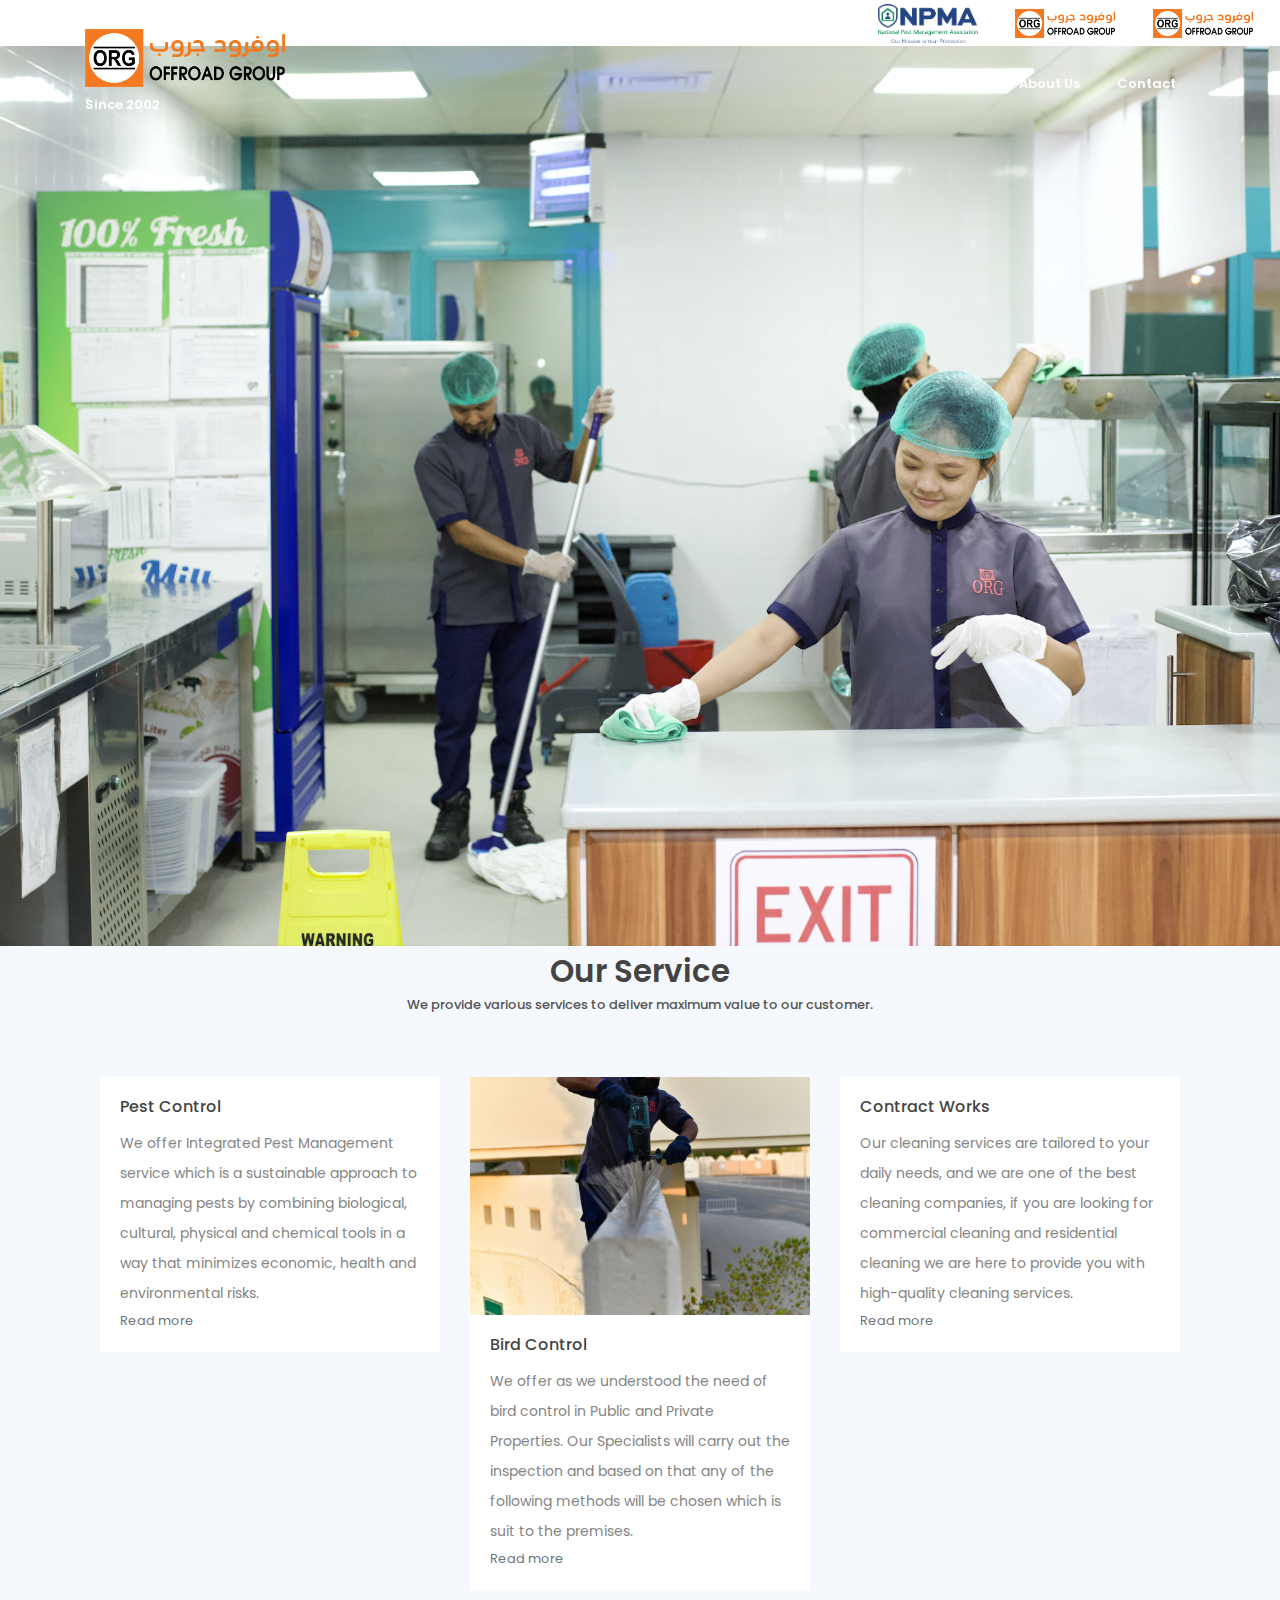
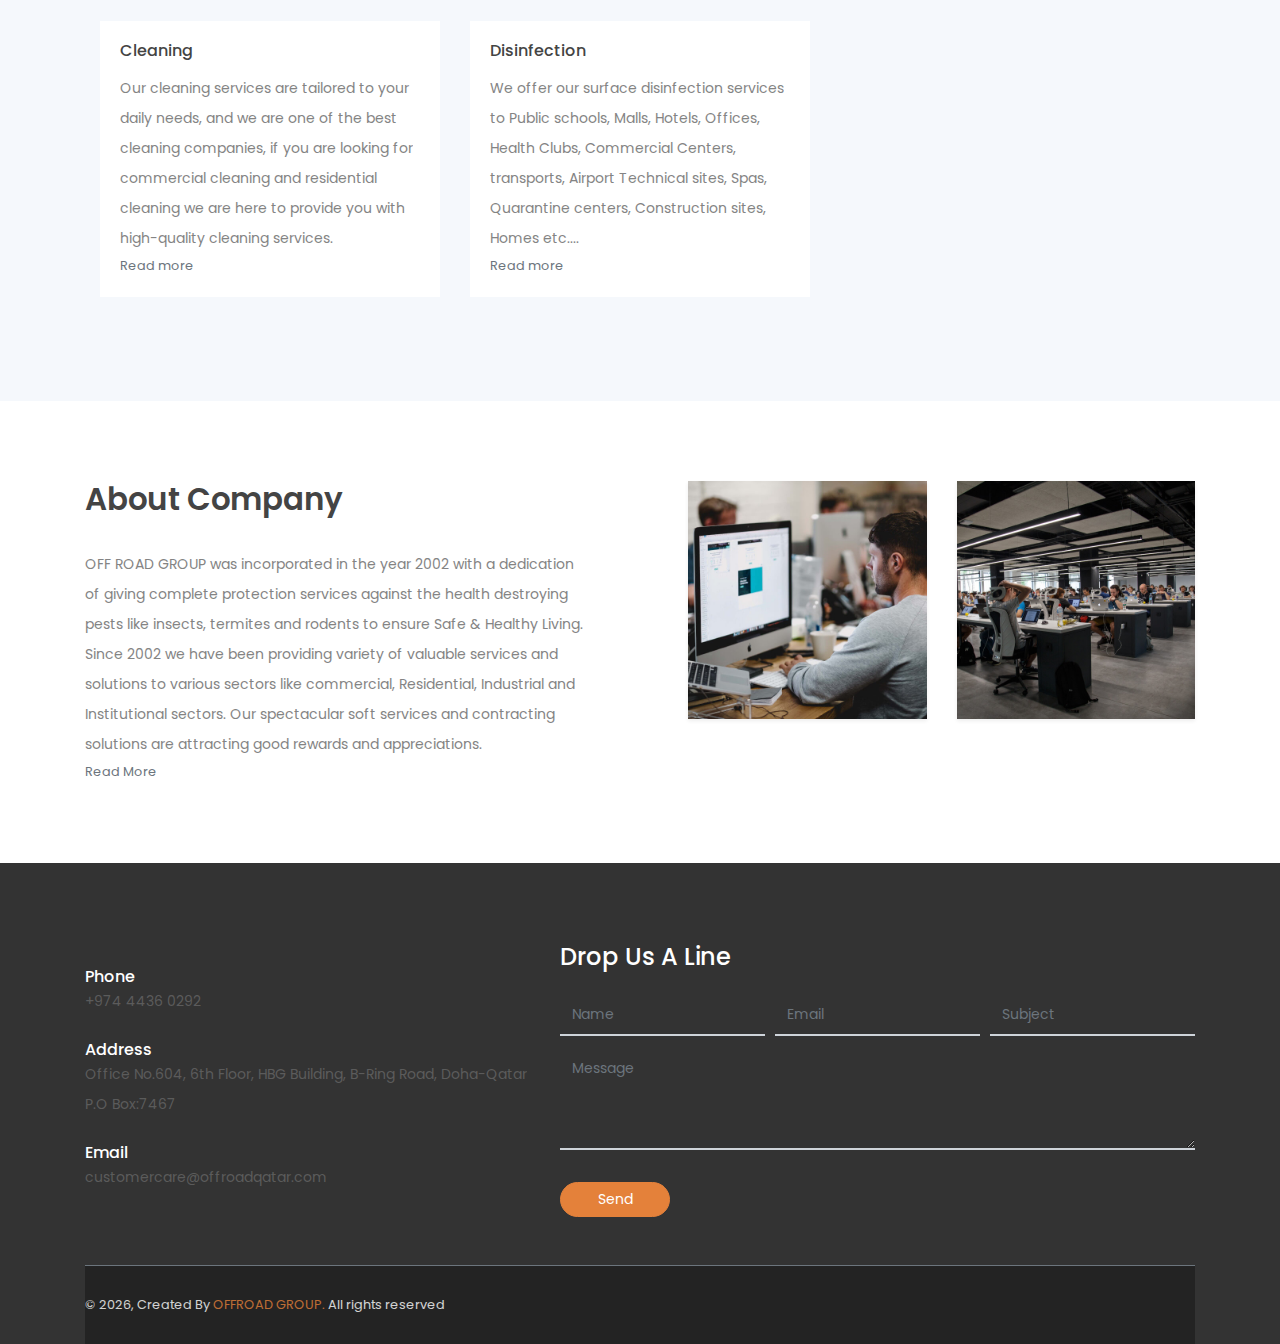
==== commit a99b3c36: "new update" ====
--- a/index.html
+++ b/index.html
@@ -8,11 +8,42 @@
     <title>OFFROAD GROUP</title>
     <!-- font icons -->
     <link rel="stylesheet" href="assets/vendors/themify-icons/css/themify-icons.css">
+
+		<!-- Bootstrap core CSS -->
+	     <link href="vendor/bootstrap/css/bootstrap.min.css" rel="stylesheet">
+
     <!-- Bootstrap + LeadMark main styles -->
 	<link rel="stylesheet" href="assets/css/leadmark.css">
+	<!-- <link rel="stylesheet" href="assets/css/fontawesome.css"> -->
+    <link rel="stylesheet" href="assets/css/templatemo-finance-business.css">
+    <!-- <link rel="stylesheet" href="assets/css/owl.css"> -->
 	<link rel="icon" type="image/x-icon" href="assets/imgs/ORG LOGO .png">
 </head>
 <body data-spy="scroll" data-target=".navbar" data-offset="40" id="home">
+	<div class="sub-header">
+      <div class="container">
+        <div class="row">
+          <div class="col-md-8 col-xs-12">
+            <ul class="left-info">
+            <li><a href="#"><i></i></a></li>
+            <li><a href="#"><i></i></a></li>
+            </ul>
+          </div>
+          <div class="col-md-4">
+            <ul class="right-icons">
+              <li><a href=""><img style="width: 100px;" src="assets/imgs/npma_logo.png"></a></li>
+							<li><a href="#"><i></i></a></li>
+							<li><a href="#"><i></i></a></li>
+              <li><a href=""><img style="width: 100px;" src="assets/imgs/ORG LOGO with name .png"></a></li>
+							<li><a href="#"><i></i></a></li>
+							<li><a href="#"><i></i></a></li>
+							<li><a href=""><img style="width: 100px;" src="assets/imgs/ORG LOGO with name .png"></a></li>
+              <!-- <li><a href="#"><i class="fa fa-behance"></i></a></li> -->
+            </ul>
+          </div>
+        </div>
+      </div>
+    </div>
 
     <!-- page Navigation -->
     <nav class="navbar custom-navbar navbar-expand-md navbar-light fixed-top" data-spy="affix" data-offset-top="10">
@@ -53,18 +84,18 @@
     <!-- End Of Second Navigation -->
 
     <!-- Page Header -->
-    <header class="header">
+    <!-- <header class="header">
         <div class="overlay">
-            <!-- <h1 class="subtitle">LeadMark Landing Page</h1>
-            <h1 class="title">We Are Creative</h1> -->
-        </div>
-        <!-- <div class="shape"> -->
-            <!-- <svg viewBox="0 0 1500 200">
+            <h1 class="subtitle">LeadMark Landing Page</h1>
+            <h1 class="title">We Are Creative</h1>
+        </div>
+        <div class="shape">
+            <svg viewBox="0 0 1500 200">
                 <path d="m 0,240 h 1500.4828 v -71.92164 c 0,0 -286.2763,-81.79324 -743.19024,-81.79324 C 300.37862,86.28512 0,168.07836 0,168.07836 Z"/>
-            </svg> -->
-        <!-- </div> -->
+            </svg>
+        </div>
         <div class="mouse-icon"><div class="wheel"></div></div>
-    </header>
+    </header> -->
     <!-- End Of Page Header -->
 		<!-- <section>
 		 <img id="img" src="assets/imgs/bg1.jpg" style="position: relative;
@@ -72,6 +103,61 @@
 	   min-height: 500px; background-size: cover;
 	   overflow: hidden; background: center center fixed;">
 		   </section> -->
+
+			 <!-- Banner Starts Here -->
+<div class="main-banner header-text" id="top">
+		<div class="Modern-Slider">
+			<!-- Item -->
+			<div class="item item-1">
+				<div class="img-fill">
+						<!-- <div class="text-content">
+							<h6>we are here to help you<span class="clrw">. . .</span></h6>
+							<h4>planning<br><span class="clr">&amp;</span> Construction</h4>
+							<p>Explore aspiring home with Dream Paradise.</p>
+							<a href="contact.html" class="filled-button">contact us</a>
+						</div> -->
+				</div>
+			</div>
+			<!-- // Item -->
+			<!-- Item -->
+			<div class="item item-2">
+				<div class="img-fill">
+						<!-- <div class="text-content">
+							<h6>we are here to achieve your dream<span class="clrw">. . .</span></h6>
+							<h4>interiors<br><span class="clr">&amp;</span>architectures</h4>
+							<p>Better interiors and architectures to make your home a Paradise.</p>
+							<a href="services.html" class="filled-button">our services</a>
+						</div> -->
+				</div>
+			</div>
+			<!-- // Item -->
+			<!-- Item -->
+			<div class="item item-3">
+				<div class="img-fill">
+						<!-- <div class="text-content">
+							<h6>we are here to build you a home<span class="clrw">. . .</span></h6>
+							<h4>Furnitures<br><span class="clr">&amp;</span> fittings</h4>
+							<p>Having a Royal outlook on your furniture makes your home a Paradise.</p>
+							<a href="about.html" class="filled-button">learn more</a>
+						</div> -->
+				</div>
+			</div>
+			<!-- // Item -->
+			<!-- Item -->
+			<div class="item item-4">
+				<div class="img-fill">
+						<!-- <div class="text-content">
+							<h6>we are here to build you a home<span class="clrw">. . .</span></h6>
+							<h4>Furnitures<br><span class="clr">&amp;</span> fittings</h4>
+							<p>Having a Royal outlook on your furniture makes your home a Paradise.</p>
+							<a href="about.html" class="filled-button">learn more</a>
+						</div> -->
+				</div>
+			</div>
+			<!-- // Item -->
+		</div>
+</div>
+<!-- Banner Ends Here -->
 
     <!-- Service Section -->
     <section  id="service" class="section pt-0">
@@ -596,8 +682,14 @@
     <!-- Isotope -->
     <script src="assets/vendors/isotope/isotope.pkgd.js"></script>
 
+
     <!-- LeadMark js -->
     <script src="assets/js/leadmark.js"></script>
 
+		<!-- <script src="assets/js/custom.js"></script> -->
+	 <script src="assets/js/owl.js"></script>
+	 <script src="assets/js/slick.js"></script>
+	 <!-- <script src="assets/js/accordions.js"></script> -->
+
 </body>
 </html>
--- a/assets/css/leadmark.css
+++ b/assets/css/leadmark.css
@@ -11426,6 +11426,64 @@
   background-size: cover;
   overflow: hidden;
 }
+/* .Modern-Slider .item .img-fill {
+	background-size: cover;
+	background-position: center center;
+	background-repeat: no-repeat;
+  position: relative;
+  height: 100vh;
+  min-height: 500px;
+}
+
+.Modern-Slider .item-1 .img-fill {
+	background-image: url(../imgs/bg1.jpg);
+}
+
+.Modern-Slider .item-2 .img-fill {
+	background-image: url(../imgs/bg2.jpg);
+} */
+
+/* .Modern-Slider .item-3 .img-fill {
+	background-image: url(../imgs/header1.jpeg);
+}
+
+.Modern-Slider .NextArrow{
+  position:absolute;
+  top:50%;
+  right:30px;
+  border:0 none;
+  background-color: transparent;
+  text-align:center;
+  font-size: 36px;
+  font-family: 'FontAwesome';
+  color:#FFF;
+  z-index:5;
+  outline: none;
+  cursor: pointer;
+} */
+
+/* .Modern-Slider .NextArrow:before{
+  content:'\f105';
+}
+
+.Modern-Slider .PrevArrow {
+  position:absolute;
+  top:50%;
+  left:30px;
+  border:0 none;
+  background-color: transparent;
+  text-align:center;
+  font-size: 36px;
+  font-family: 'FontAwesome';
+  color:#FFF;
+  z-index:5;
+  outline: none;
+  cursor: pointer;
+}
+
+.Modern-Slider .PrevArrow:before{
+  content:'\f104';
+} */
 
 .header .overlay {
   position: absolute;
--- a/assets/css/templatemo-finance-business.css
+++ b/assets/css/templatemo-finance-business.css
@@ -0,0 +1,1351 @@
+/*
+
+TemplateMo - Finance Business
+
+https://templatemo.com/tm-545-finance-business
+
+*/
+
+body {
+  font-family: 'Poppins', sans-serif;
+  overflow-x: hidden;
+  text-rendering: optimizeLegibility;
+  -webkit-font-smoothing: antialiased;
+  -moz-osx-font-smoothing: grayscale;
+}
+
+.clr{
+  color: #a4c639;
+}
+.clrw{
+  color: #fff;
+}
+
+p {
+	margin-bottom: 0px;
+	font-size: 14px;
+	color: #666666;
+	line-height: 30px;
+}
+a {
+	text-decoration: none!important;
+}
+ul {
+	padding: 0;
+	margin: 0;
+	list-style: none;
+}
+
+h1,h2,h3,h4,h5,h6 {
+	margin: 0px;
+}
+
+a.filled-button {
+	background-color: #a4c639;
+	color: #fff;
+	font-size: 13px;
+	text-transform: uppercase;
+	font-weight: 700;
+	padding: 12px 30px;
+	border-radius: 30px;
+	display: inline-block;
+	transition: all 0.3s;
+}
+
+a.filled-button:hover {
+	background-color: #fff;
+	color: #a4c639;
+}
+
+a.border-button {
+	background-color: transparent;
+	color: #fff;
+	border: 2px solid #fff;
+	font-size: 13px;
+	text-transform: uppercase;
+	font-weight: 700;
+	padding: 10px 28px;
+	border-radius: 30px;
+	display: inline-block;
+	transition: all 0.3s;
+}
+
+a.border-button:hover {
+	background-color: #fff;
+	color: #a4c639;
+}
+
+.section-heading {
+	text-align: center;
+	margin-bottom: 80px;
+}
+
+.section-heading h2 {
+	font-size: 36px;
+	font-weight: 600;
+	color: #1e1e1e;
+}
+
+.section-heading em {
+	font-style: normal;
+	color: #a4c639;
+}
+
+.section-heading span {
+	display: block;
+	margin-top: 15px;
+	text-transform: uppercase;
+	font-size: 15px;
+	color: #666;
+	letter-spacing: 1px;
+}
+
+#preloader {
+  overflow: hidden;
+  background: #a4c639;
+  left: 0;
+  right: 0;
+  top: 0;
+  bottom: 0;
+  position: fixed;
+  z-index: 9999999;
+  color: #fff;
+}
+
+#preloader .jumper {
+  left: 0;
+  top: 0;
+  right: 0;
+  bottom: 0;
+  display: block;
+  position: absolute;
+  margin: auto;
+  width: 50px;
+  height: 50px;
+}
+
+#preloader .jumper > div {
+  background-color: #fff;
+  width: 10px;
+  height: 10px;
+  border-radius: 100%;
+  -webkit-animation-fill-mode: both;
+  animation-fill-mode: both;
+  position: absolute;
+  opacity: 0;
+  width: 50px;
+  height: 50px;
+  -webkit-animation: jumper 1s 0s linear infinite;
+  animation: jumper 1s 0s linear infinite;
+}
+
+#preloader .jumper > div:nth-child(2) {
+  -webkit-animation-delay: 0.33333s;
+  animation-delay: 0.33333s;
+}
+
+#preloader .jumper > div:nth-child(3) {
+  -webkit-animation-delay: 0.66666s;
+  animation-delay: 0.66666s;
+}
+
+@-webkit-keyframes jumper {
+  0% {
+    opacity: 0;
+    -webkit-transform: scale(0);
+    transform: scale(0);
+  }
+  5% {
+    opacity: 1;
+  }
+  100% {
+    -webkit-transform: scale(1);
+    transform: scale(1);
+    opacity: 0;
+  }
+}
+
+@keyframes jumper {
+  0% {
+    opacity: 0;
+    -webkit-transform: scale(0);
+    transform: scale(0);
+  }
+  5% {
+    opacity: 1;
+  }
+  100% {
+    opacity: 0;
+  }
+}
+
+/* Sub Header Style */
+
+.sub-header {
+	background-color: #fff;
+	height: 46px;
+	line-height: 46px;
+}
+
+.sub-header ul li {
+	display: inline-block;
+}
+
+.sub-header ul.left-info li {
+	border-left: 1px solid rgba(250,250,250,0.3);
+	padding: 0px 20px;
+}
+
+.sub-header ul.left-info li:last-child {
+	border-right: 1px solid rgba(250,250,250,0.3);
+}
+
+.sub-header ul.left-info li i {
+	margin-right: 10px;
+	font-size: 18px;
+}
+
+.sub-header ul.left-info li a {
+	color: #fff;
+	font-size: 14px;
+	font-weight: 600;
+}
+
+.sub-header ul.right-icons {
+	float: right;
+}
+
+.sub-header ul.right-icons li {
+	margin-right: -4px;
+	width: 46px;
+	display: inline-block;
+	text-align: center;
+	border-right: 1px solid rgba(250,250,250,0.3);
+}
+
+.sub-header ul.right-icons li:first-child {
+	border-left: 1px solid rgba(250,250,250,0.3);
+}
+
+.sub-header ul.right-icons li a {
+	color: #fff;
+	transition: all 0.3s;
+}
+
+.sub-header ul.right-icons li a:hover {
+	opacity: 0.75;
+}
+
+
+
+/* Header Style */
+/* header {
+	position: absolute;
+	z-index: 99999;
+	width: 100%;
+	background-color: transparent!important;
+	height: 80px;
+	-webkit-transition: all 0.3s ease-in-out 0s;
+    -moz-transition: all 0.3s ease-in-out 0s;
+    -o-transition: all 0.3s ease-in-out 0s;
+    transition: all 0.3s ease-in-out 0s;
+}
+header .navbar {
+	padding: 20px 0px;
+}
+.background-header .navbar {
+	padding: 10px 0px;
+}
+.background-header {
+	top: 0;
+	position: fixed;
+	background-color: #1e1e1e!important;
+	box-shadow: 0px 1px 10px rgba(0,0,0,0.1);
+}
+.background-header .navbar-brand h2 {
+	color: #a4c639!important;
+}
+.background-header .navbar-nav a.nav-link {
+	color: #fff!important;
+}
+.background-header .navbar-nav .nav-link:hover,
+.background-header .navbar-nav .active>.nav-link,
+.background-header .navbar-nav .nav-link.active,
+.background-header .navbar-nav .nav-link.show,
+.background-header .navbar-nav .show>.nav-link {
+	color: #a4c639!important;
+}
+.navbar .navbar-brand {
+	float: 	left;
+	margin-top: 12px;
+	outline: none;
+}
+.navbar .navbar-brand h1 {
+	color: #fff;
+	text-transform: uppercase;
+	font-size: 42px;
+	font-weight: 700;
+	-webkit-transition: all .3s ease 0s;
+    -moz-transition: all .3s ease 0s;
+    -o-transition: all .3s ease 0s;
+    transition: all .3s ease 0s;
+}
+.navbar .navbar-brand h1 em {
+	font-style: normal;
+	font-size: 16px;
+}
+#navbarResponsive {
+	z-index: 999;
+}
+.navbar-collapse {
+	text-align: center;
+}
+.navbar .navbar-nav .nav-item {
+	margin: 0px 15px;
+}
+.navbar .navbar-nav a.nav-link {
+	text-transform: capitalize;
+	font-size: 15px;
+	font-weight: 300;
+	letter-spacing: 0.5px;
+	color: #fff;
+	transition: all 0.5s;
+	margin-top: 5px;
+}
+.navbar .navbar-nav .nav-link:hover,
+.navbar .navbar-nav .active>.nav-link,
+.navbar .navbar-nav .nav-link.active,
+.navbar .navbar-nav .nav-link.show,
+.navbar .navbar-nav .show>.nav-link {
+	color: #a4c639;
+	border-bottom: 3px solid #a4c639;
+}
+.navbar .navbar-toggler-icon {
+	background-image: none;
+}
+.navbar .navbar-toggler {
+	border-color: #fff;
+	background-color: #fff;
+	height: 36px;
+	outline: none;
+	border-radius: 0px;
+	position: absolute;
+	right: 30px;
+	top: 20px;
+}
+.navbar .navbar-toggler-icon:after {
+	content: '\f0c9';
+	color: #a4c639;
+	font-size: 18px;
+	line-height: 26px;
+	font-family: 'FontAwesome';
+} */
+
+
+
+/* Banner Style */
+
+.img-fill{
+  width: 100%;
+  display: block;
+  overflow: hidden;
+  position: relative;
+  text-align:center;
+}
+
+.img-fill img {
+  min-height: 100%;
+  min-width: 100%;
+  position:absolute;
+  display: inline-block;
+  max-width: none;
+}
+
+*,
+*:before,
+*:after {
+  -webkit-box-sizing: border-box;
+  box-sizing: border-box;
+  -webkit-font-smoothing: antialiased;
+  -moz-osx-font-smoothing: grayscale;
+}
+
+.Grid1k {
+  padding: 0 15px;
+  max-width: 1200px;
+  margin: auto;
+}
+
+.blocks-box,
+.slick-slider {
+  margin: 0;
+  padding: 0!important;
+}
+
+.slick-slide {
+  float: left;
+  padding: 0;
+}
+
+.Modern-Slider .item .img-fill {
+	background-size: cover;
+	background-position: center center;
+	background-repeat: no-repeat;
+  height: 100vh;
+  min-height: 500px;
+}
+
+.Modern-Slider .item-1 .img-fill {
+	background-image: url(../imgs/bg1.png);
+}
+
+.Modern-Slider .item-2 .img-fill {
+	background-image: url(../imgs/bg2.png);
+}
+
+.Modern-Slider .item-3 .img-fill {
+	background-image: url(../imgs/service3-crp.jpeg);
+}
+.Modern-Slider .item-4 .img-fill {
+	background-image: url(../imgs/bg4.png);
+}
+
+.Modern-Slider .NextArrow{
+  position:absolute;
+  top:50%;
+  right:30px;
+  border:0 none;
+  background-color: transparent;
+  text-align:center;
+  font-size: 36px;
+  font-family: 'FontAwesome';
+  color:#FFF;
+  z-index:5;
+  outline: none;
+  cursor: pointer;
+}
+
+.Modern-Slider .NextArrow:before{
+  content:'\f105';
+}
+
+.Modern-Slider .PrevArrow {
+  position:absolute;
+  top:50%;
+  left:30px;
+  border:0 none;
+  background-color: transparent;
+  text-align:center;
+  font-size: 36px;
+  font-family: 'FontAwesome';
+  color:#FFF;
+  z-index:5;
+  outline: none;
+  cursor: pointer;
+}
+
+.Modern-Slider .PrevArrow:before{
+  content:'\f104';
+}
+
+ul.slick-dots {
+  display: none!important;
+}
+
+.Modern-Slider .text-content {
+	text-align: left;
+  	width: 75%;
+  	position: absolute;
+  	top: 50%;
+  	left: 50%;
+  	transform: translate(-50%, -50%);
+}
+
+.Modern-Slider .item h6 {
+  margin-bottom: 15px;
+  font-size: 22px;
+  text-transform: uppercase;
+  font-weight: 700;
+  letter-spacing: 1px;
+  color:#a4c639;
+  animation:fadeOutRight 1s both;
+}
+
+.Modern-Slider .item h4 {
+  margin-bottom: 30px;
+  text-transform: uppercase;
+  font-size: 44px;
+  font-weight: 700;
+  letter-spacing: 2.5px;
+  color:#FFF;
+  overflow:hidden;
+  animation:fadeOutLeft 1s both;
+}
+
+.Modern-Slider .item p {
+	max-width: 570px;
+	color: #fff;
+	font-size: 15px;
+	font-weight: 400;
+	line-height: 30px;
+	margin-bottom: 40px;
+}
+
+.Modern-Slider .item a {
+  margin: 0 5px;
+}
+
+.Modern-Slider .item.slick-active h6{
+  animation:fadeInDown 1s both 1s;
+}
+
+.Modern-Slider .item.slick-active h4{
+  animation:fadeInLeft 1s both 1.5s;
+}
+
+.Modern-Slider .item.slick-active{
+  animation:Slick-FastSwipeIn 1s both;
+}
+
+.Modern-Slider .buttons {
+  position: relative;
+}
+
+.Modern-Slider {background:#000;}
+
+
+/* ==== Slick Slider Css Ruls === */
+.slick-slider{position:relative;display:block;-webkit-user-select:none;-moz-user-select:none;-ms-user-select:none;user-select:none;-webkit-touch-callout:none;-khtml-user-select:none;-ms-touch-action:pan-y;touch-action:pan-y;-webkit-tap-highlight-color:transparent}
+.slick-list{position:relative;display:block;overflow:hidden;margin:0;padding:0}
+.slick-list:focus{outline:none}.slick-list.dragging{cursor:hand}
+.slick-slider .slick-track,.slick-slider .slick-list{-webkit-transform:translate3d(0,0,0);-ms-transform:translate3d(0,0,0);transform:translate3d(0,0,0)}
+.slick-track{position:relative;top:0;left:0;display:block}
+.slick-track:before,.slick-track:after{display:table;content:''}.slick-track:after{clear:both}
+.slick-loading .slick-track{visibility:hidden}
+.slick-slide{display:none;float:left /* If RTL Make This Right */ ;height:100%;min-height:1px}
+.slick-slide.dragging img{pointer-events:none}
+.slick-initialized .slick-slide{display:block}
+.slick-loading .slick-slide{visibility:hidden}
+.slick-vertical .slick-slide{display:block;height:auto;border:1px solid transparent}
+
+
+
+
+/* Request Form */
+
+.request-form {
+	background-color: #a4c639;
+	padding: 40px 0px;
+	color: #fff;
+}
+
+.request-form h4 {
+	font-size: 22px;
+	font-weight: 600;
+}
+
+.request-form span {
+	font-size: 15px;
+	font-weight: 400;
+	display: inline-block;
+	margin-top: 10px;
+}
+
+.request-form a.border-button {
+	margin-top: 12px;
+	float: right;
+}
+
+
+
+
+/* Services */
+
+.services {
+	margin-top: 140px;
+}
+
+.service-item img {
+	width: 100%;
+	overflow: hidden;
+}
+
+.service-item .down-content {
+	background-color: #f7f7f7;
+	padding: 30px;
+}
+
+.service-item .down-content h4 {
+	font-size: 20px;
+	font-weight: 700;
+	letter-spacing: 0.25px;
+	margin-bottom: 15px;
+}
+
+.service-item .down-content p {
+	margin-bottom: 20px;
+}
+
+
+
+/* Fun Facts */
+
+.fun-facts {
+	margin-top: 140px;
+	background-image: url(../images/fun-facts-bg.jpg);
+	background-position: center center;
+	background-repeat: no-repeat;
+	background-size: cover;
+	background-attachment: fixed;
+	padding: 140px 0px;
+	color: #fff;
+}
+
+.fun-facts span {
+	text-transform: uppercase;
+	font-size: 15px;
+	color: #fff;
+	letter-spacing: 1px;
+	margin-bottom: 10px;
+	display: block;
+}
+
+.fun-facts h2 {
+	font-size: 36px;
+	font-weight: 600;
+	margin-bottom: 35px;
+}
+
+.fun-facts em {
+	font-style: normal;
+	color: #a4c639;
+}
+
+.fun-facts p {
+	color: #fff;
+	margin-bottom: 40px;
+}
+
+.fun-facts .left-content {
+	margin-right: 45px;
+}
+
+.count-area-content {
+	text-align: center;
+	background-color: rgba(250,250,250,0.1);
+	padding: 25px 30px 35px 30px;
+	margin: 15px 0px;
+}
+
+.count-digit {
+    margin: 5px 0px;
+    color: #a4c639;
+    font-weight: 700;
+    font-size: 36px;
+}
+.count-title {
+    font-size: 20px;
+    font-weight: 600;
+    color: #fff;
+    letter-spacing: 0.5px;
+}
+
+
+
+/* More Info */
+
+.more-info {
+	margin-top: 140px;
+}
+
+.more-info .left-image img {
+	width: 100%;
+	overflow: hidden;
+}
+
+.more-info .more-info-content {
+	background-color: #f7f7f7;
+}
+
+.about-info .more-info-content {
+	background-color: transparent;
+}
+
+.about-info .right-content {
+	padding: 0px!important;
+	margin-right: 30px;
+}
+
+.more-info .right-content {
+	padding: 45px 45px 45px 30px;
+}
+
+.more-info .right-content span {
+	text-transform: uppercase;
+	font-size: 15px;
+	color: #666;
+	letter-spacing: 1px;
+	margin-bottom: 10px;
+	display: block;
+}
+
+.more-info .right-content h2 {
+	font-size: 36px;
+	font-weight: 600;
+	margin-bottom: 35px;
+}
+
+.more-info .right-content em {
+	font-style: normal;
+	color: #a4c639;
+}
+
+.more-info .right-content p {
+	margin-bottom: 30px;
+}
+
+
+/* Testimonials Style */
+
+.about-testimonials {
+	margin-top: 0px!important;
+}
+
+.testimonials {
+	margin-top: 140px;
+	background-color: #f7f7f7;
+	padding: 140px 0px;
+}
+.testimonial-item .inner-content {
+	text-align: center;
+	background-color: #fff;
+	padding: 30px;
+	border-radius: 5px;
+}
+.testimonial-item p {
+	font-size: 14px;
+	font-weight: 400;
+}
+.testimonial-item h4 {
+	font-size: 19px;
+	font-weight: 700;
+	color: #1e1e1e;
+	letter-spacing: 0.5px;
+	margin-bottom: 0px;
+}
+.testimonial-item span {
+	display: inline-block;
+	margin-top: 8px;
+	font-weight: 600;
+	font-size: 14px;
+	color: #a4c639;
+}
+.testimonial-item img {
+	max-width: 60px;
+	border-radius: 50%;
+	margin: 25px auto 0px auto;
+}
+
+
+
+
+/* Call Back Style */
+
+.callback-services {
+	border-top: 1px solid #eee;
+	padding-top: 140px;
+}
+
+.contact-us {
+	background-color: #f7f7f7;
+	padding: 140px 0px;
+}
+
+.contact-us .contact-form {
+	background-color: transparent!important;
+	padding: 0!important;
+}
+
+.callback-form {
+	margin-top: 140px;
+}
+
+.callback-form .contact-form {
+	background-color: #a4c639;
+	padding: 60px;
+	border-radius: 5px;
+	text-align: center;
+}
+
+.callback-form .contact-form input {
+	border-radius: 20px;
+	height: 40px;
+	line-height: 40px;
+	display: inline-block;
+	padding: 0px 15px;
+	color: #6a6a6a;
+	font-size: 13px;
+	text-transform: none;
+	box-shadow: none;
+	border: none;
+	margin-bottom: 35px;
+}
+
+.callback-form .contact-form input:focus {
+	outline: none;
+	box-shadow: none;
+	border: none;
+}
+
+.callback-form .contact-form textarea {
+	border-radius: 20px;
+	height: 120px;
+	max-height: 200px;
+	min-height: 120px;
+	display: inline-block;
+	padding: 15px;
+	color: #6a6a6a;
+	font-size: 13px;
+	text-transform: none;
+	box-shadow: none;
+	border: none;
+	margin-bottom: 35px;
+}
+
+.callback-form .contact-form textarea:focus {
+	outline: none;
+	box-shadow: none;
+	border: none;
+}
+
+.callback-form .contact-form ::-webkit-input-placeholder { /* Edge */
+  color: #aaa;
+}
+.callback-form .contact-form :-ms-input-placeholder { /* Internet Explorer 10-11 */
+  color: #aaa;
+}
+.callback-form .contact-form ::placeholder {
+  color: #aaa;
+}
+
+.callback-form .contact-form button.border-button {
+	background-color: transparent;
+	color: #fff;
+	border: 2px solid #fff;
+	font-size: 13px;
+	text-transform: uppercase;
+	font-weight: 700;
+	padding: 10px 28px;
+	border-radius: 30px;
+	display: inline-block;
+	transition: all 0.3s;
+	outline: none;
+	box-shadow: none;
+	text-shadow: none;
+	cursor: pointer;
+}
+
+.callback-form .contact-form button.border-button:hover {
+	background-color: #fff;
+	color: #a4c639;
+}
+
+.contact-us .contact-form button.filled-button {
+	background-color: #a4c639;
+	color: #fff;
+	border: none;
+	font-size: 13px;
+	text-transform: uppercase;
+	font-weight: 700;
+	padding: 12px 30px;
+	border-radius: 30px;
+	display: inline-block;
+	transition: all 0.3s;
+	outline: none;
+	box-shadow: none;
+	text-shadow: none;
+	cursor: pointer;
+}
+
+.contact-us .contact-form button.filled-button:hover {
+	background-color: #fff;
+	color: #a4c639;
+}
+
+
+
+/* Partners Style */
+
+.contact-partners {
+	margin-top: -8px!important;
+}
+
+.partners {
+	margin-top: 140px;
+	background-color: #f7f7f7;
+	padding: 60px 0px;
+}
+
+.partners .owl-item {
+	text-align: center;
+	cursor: pointer;
+}
+
+.partners .partner-item img {
+	max-width: 156px;
+	margin: auto;
+}
+
+
+
+/* Footer Style */
+
+footer {
+	background-color: #232323;
+	padding: 80px 0px;
+	color: #fff;
+}
+
+footer h4 {
+	color: #fff;
+	font-size: 20px;
+	font-weight: 600;
+	letter-spacing: 0.25px;
+	margin-bottom: 35px;
+}
+footer p {
+	color: #fff;
+}
+
+footer ul.social-icons {
+	margin-top: 25px;
+}
+
+footer ul.social-icons li {
+	display: inline-block;
+	margin-right: 5px;
+}
+
+footer ul.social-icons li:last-child {
+	margin-right: 0px;
+}
+
+footer ul.social-icons li a {
+	width: 34px;
+	height: 34px;
+	display: inline-block;
+	line-height: 34px;
+	text-align: center;
+	background-color: #fff;
+	color: #232323;
+	border-radius: 50%;
+	transition: all 0.3s;
+}
+
+footer ul.social-icons li a:hover {
+	background-color: #a4c639;
+}
+
+footer ul.menu-list li {
+	margin-bottom: 13px;
+}
+
+footer ul.menu-list li:last-child {
+	margin-bottom: 0px;
+}
+
+footer ul.menu-list li a {
+	font-size: 14px;
+	color: #fff;
+	transition: all 0.3s;
+}
+
+footer ul.menu-list li a:hover {
+	color: #a4c639;
+}
+
+footer .contact-form input {
+	border-radius: 20px;
+	height: 40px;
+	line-height: 40px;
+	display: inline-block;
+	padding: 0px 15px;
+	color: #aaa!important;
+	background-color: #343434;
+	font-size: 13px;
+	text-transform: none;
+	box-shadow: none;
+	border: none;
+	margin-bottom: 15px;
+}
+
+footer .contact-form input:focus {
+	outline: none;
+	box-shadow: none;
+	border: none;
+	background-color: #343434;
+}
+
+footer .contact-form textarea {
+	border-radius: 20px;
+	height: 120px;
+	max-height: 200px;
+	min-height: 120px;
+	display: inline-block;
+	padding: 15px;
+	color: #aaa!important;
+	background-color: #343434;
+	font-size: 13px;
+	text-transform: none;
+	box-shadow: none;
+	border: none;
+	margin-bottom: 15px;
+}
+
+footer .contact-form textarea:focus {
+	outline: none;
+	box-shadow: none;
+	border: none;
+	background-color: #343434;
+}
+
+footer .contact-form ::-webkit-input-placeholder { /* Edge */
+  color: #aaa;
+}
+footer .contact-form :-ms-input-placeholder { /* Internet Explorer 10-11 */
+  color: #aaa;
+}
+footer .contact-form ::placeholder {
+  color: #aaa;
+}
+
+footer .contact-form button.filled-button {
+	background-color: transparent;
+	color: #fff;
+	background-color: #a4c639;
+	border: none;
+	font-size: 13px;
+	text-transform: uppercase;
+	font-weight: 700;
+	padding: 12px 30px;
+	border-radius: 30px;
+	display: inline-block;
+	transition: all 0.3s;
+	outline: none;
+	box-shadow: none;
+	text-shadow: none;
+	cursor: pointer;
+}
+
+footer .contact-form button.filled-button:hover {
+	background-color: #fff;
+	color: #a4c639;
+}
+
+
+
+/* Sub-footer Style */
+
+.sub-footer {
+	background-color: #343434;
+	text-align: center;
+	padding: 25px 0px;
+}
+
+.sub-footer p {
+	color: #fff;
+	font-weight: 300;
+	letter-spacing: 0.5px;
+}
+
+.sub-footer a {
+	color: #fff;
+}
+
+
+.page-heading {
+	text-align: center;
+	background-image: url(../images/dark-and-sophisticated-interior-ideas.jpg);
+	background-position: center center;
+	background-repeat: no-repeat;
+	background-size: cover;
+	padding: 230px 0px 150px 0px;
+	color: #fff;
+}
+
+.page-heading h1 {
+	text-transform: capitalize;
+	font-size: 36px;
+	font-weight: 700;
+	letter-spacing: 2px;
+	margin-bottom: 18px;
+}
+
+.page-heading span {
+	font-size: 15px;
+	text-transform: uppercase;
+	letter-spacing: 1px;
+	color: #fff;
+	display: block;
+}
+
+
+/* team */
+
+.team {
+	background-color: #f7f7f7;
+	margin-top: 140px;
+	margin-bottom: -140px;
+	padding: 120px 0px;
+}
+
+.team-item img {
+	width: 100%;
+	overflow: hidden;
+}
+
+.team-item .down-content {
+	background-color: #fff;
+	padding: 30px;
+}
+
+.team-item .down-content h4 {
+	font-size: 20px;
+	font-weight: 700;
+	letter-spacing: 0.25px;
+	margin-bottom: 10px;
+}
+
+.team-item .down-content span {
+	color: #a4c639;
+	font-weight: 600;
+	font-size: 14px;
+	display: block;
+	margin-bottom: 15px;
+}
+
+.team-item .down-content p {
+	margin-bottom: 20px;
+}
+
+
+/* Single Service */
+
+.single-services {
+	margin-top: 140px;
+}
+
+#tabs ul {
+  margin: 0;
+  padding: 0;
+}
+#tabs ul li {
+  margin-bottom: 10px;
+  display: inline-block;
+  width: 100%;
+}
+#tabs ul li:last-child {
+  margin-bottom: 0px;
+}
+#tabs ul li a {
+	text-transform: capitalize;
+	width: 100%;
+	padding: 30px 30px;
+	display: inline-block;
+	background-color: #a4c639;
+  	font-size: 20px;
+  	color: #121212;
+  	letter-spacing: 0.5px;
+  	font-weight: 700;
+  	transition: all 0.3s;
+}
+#tabs ul li a i {
+	float: right;
+	margin-top: 5px;
+}
+#tabs ul .ui-tabs-active span {
+  background: #faf5b2;
+  border: #faf5b2;
+  line-height: 90px;
+  border-bottom: none;
+}
+#tabs ul .ui-tabs-active a {
+  color: #fff;
+}
+#tabs ul .ui-tabs-active span {
+  color: #1e1e1e;
+}
+.tabs-content {
+	margin-left: 30px;
+  text-align: left;
+  display: inline-block;
+  transition: all 0.3s;
+}
+.tabs-content img {
+	max-width: 100%;
+	overflow: hidden;
+}
+.tabs-content h4 {
+	font-size: 20px;
+	font-weight: 700;
+	letter-spacing: 0.25px;
+	margin-bottom: 15px;
+	margin-top: 30px;
+}
+.tabs-content p {
+  font-size: 14px;
+  color: #7a7a7a;
+  margin-bottom: 0px;
+}
+
+
+
+/* Contact Information */
+
+.contact-information {
+	margin-top: 140px;
+}
+
+.contact-information .contact-item {
+	padding: 60px 30px;
+	background-color: #f7f7f7;
+	text-align: center;
+}
+
+.contact-information .contact-item i {
+	color: #a4c639;
+	font-size: 48px;
+	margin-bottom: 40px;
+}
+
+.contact-information .contact-item h4 {
+	font-size: 20px;
+	font-weight: 700;
+	letter-spacing: 0.25px;
+	margin-bottom: 15px;
+}
+
+.contact-information .contact-item p {
+	margin-bottom: 20px;
+}
+
+.contact-information .contact-item a {
+	font-weight: 600;
+	color: #a4c639;
+	font-size: 15px;
+}
+
+
+
+
+/* Responsive Style */
+@media (max-width: 768px) {
+	.sub-header {
+		display: none;
+	}
+	.Modern-Slider .item h6 {
+	  margin-bottom: 15px;
+	  font-size: 18px;
+	}
+	.Modern-Slider .item h4 {
+	  margin-bottom: 25px;
+	  font-size: 28px;
+	  line-height: 36px;
+	  letter-spacing: 1px;
+	}
+	.Modern-Slider .item p {
+		max-width: 570px;
+		line-height: 25px;
+		margin-bottom: 30px;
+	}
+	.Modern-Slider .NextArrow{
+	  right:5px;
+	}
+	.Modern-Slider .PrevArrow {
+	  left:5px;
+	}
+	.request-form {
+		text-align: center;
+	}
+	.request-form a.border-button {
+		float: none;
+		margin-top: 30px;
+	}
+	.services .service-item {
+		margin-bottom: 30px;
+	}
+	.fun-facts .left-content {
+		margin-right: 0px;
+		margin-bottom: 30px;
+	}
+	.more-info .right-content  {
+		padding: 30px;
+	}
+	footer {
+		padding: 80px 0px 20px 0px;
+	}
+	footer .footer-item {
+		border-bottom: 1px solid #343434;
+		margin-bottom: 30px;
+		padding-bottom: 30px;
+	}
+	footer .last-item {
+		border-bottom: none;
+	}
+	.about-info .right-content {
+		margin-right: 0px;
+		margin-bottom: 30px;
+	}
+	.team .team-item {
+		margin-bottom: 30px;
+	}
+	.tabs-content {
+		margin-left: 0px;
+		margin-top: 30px;
+	}
+	.contact-item {
+		margin-bottom: 30px;
+	}
+}
+
+@media (max-width: 992px) {
+	.navbar .navbar-brand {
+		position: absolute;
+		left: 30px;
+		top: 10px;
+	}
+	.navbar .navbar-brand {
+		width: auto;
+	}
+	.navbar:after {
+		display: none;
+	}
+	#navbarResponsive {
+	    z-index: 99999;
+	    position: absolute;
+	    top: 80px;
+	    left: 0;
+	    width: 100%;
+	    text-align: center;
+	    background-color: #fff;
+	    box-shadow: 0px 10px 10px rgba(0,0,0,0.1);
+	}
+	.navbar .navbar-nav .nav-item {
+		border-bottom: 1px solid #eee;
+	}
+	.navbar .navbar-nav .nav-item:last-child {
+		border-bottom: none;
+	}
+	.navbar .navbar-nav a.nav-link {
+		padding: 15px 0px;
+		color: #1e1e1e!important;
+	}
+	.navbar .navbar-nav .nav-link:hover,
+	.navbar .navbar-nav .active>.nav-link,
+	.navbar .navbar-nav .nav-link.active,
+	.navbar .navbar-nav .nav-link.show,
+	.navbar .navbar-nav .show>.nav-link {
+		color: #a4c639!important;
+		border-bottom: none!important;
+	}
+}
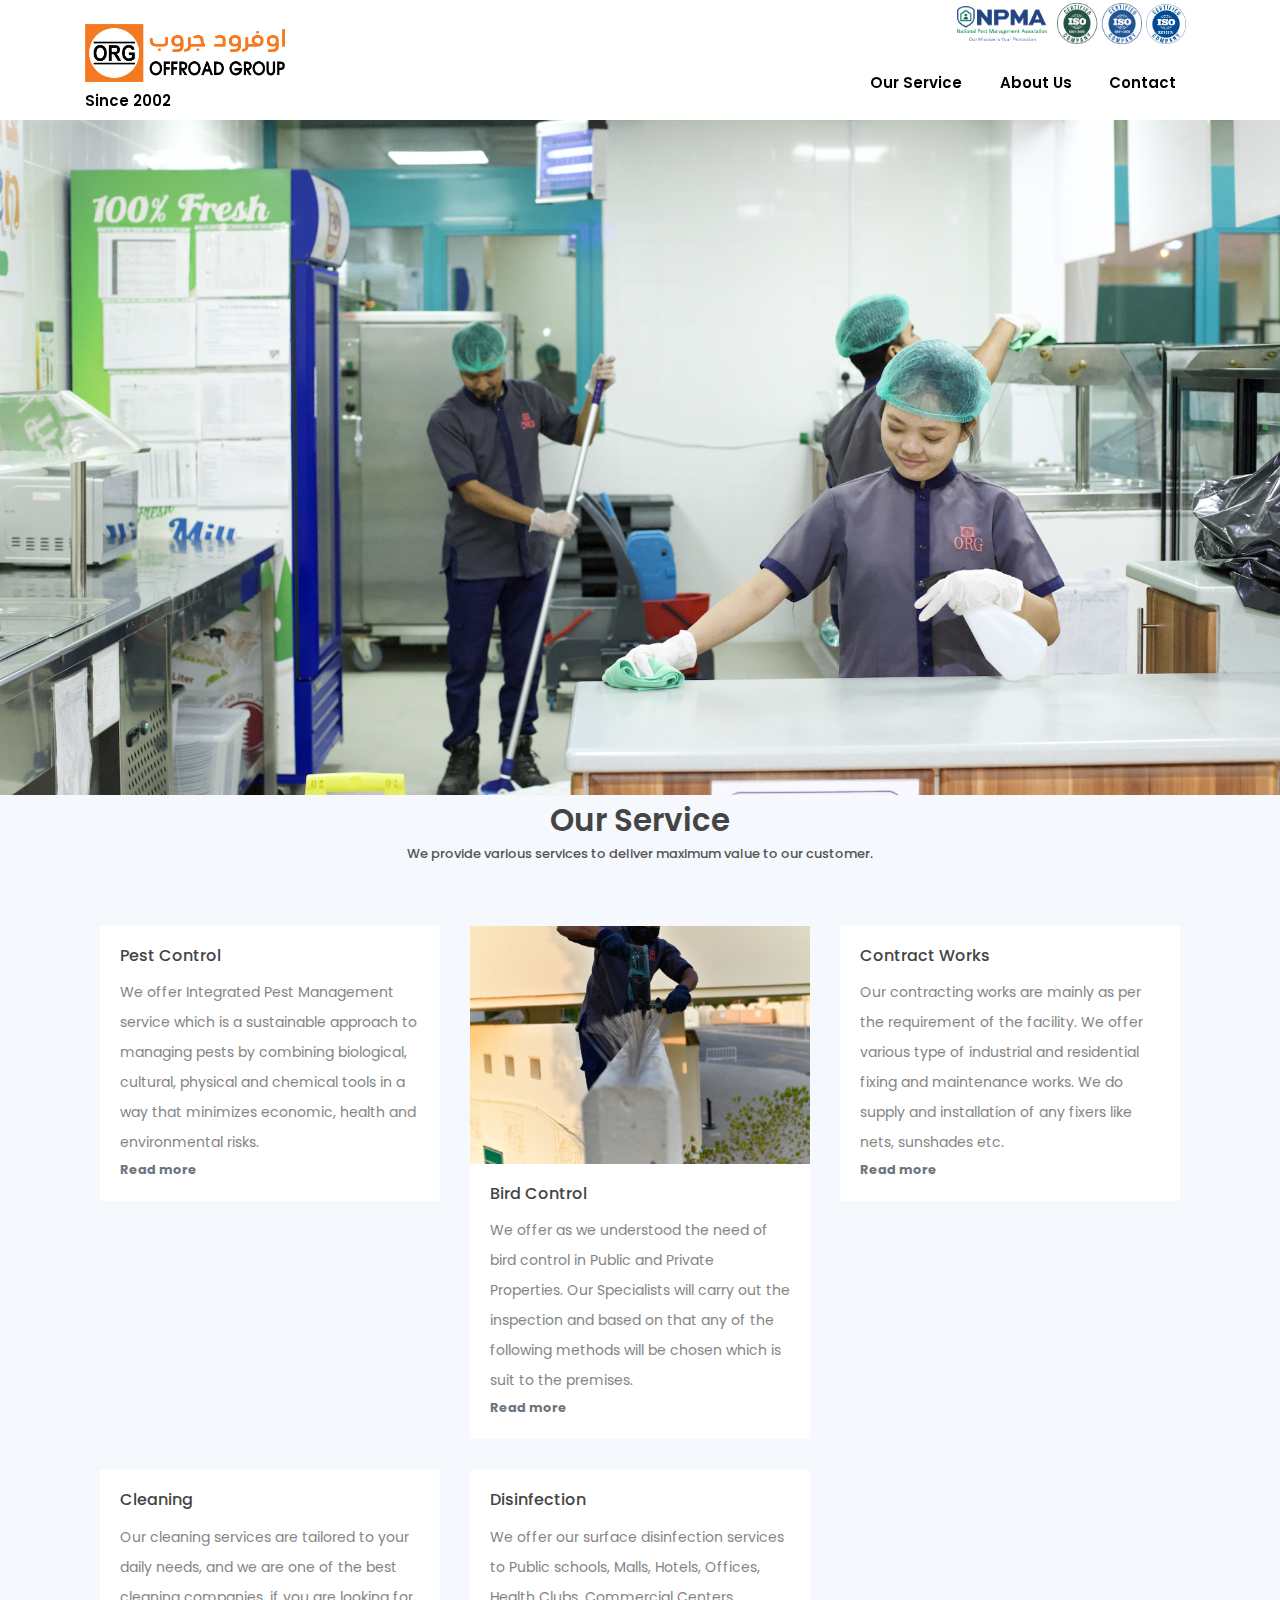
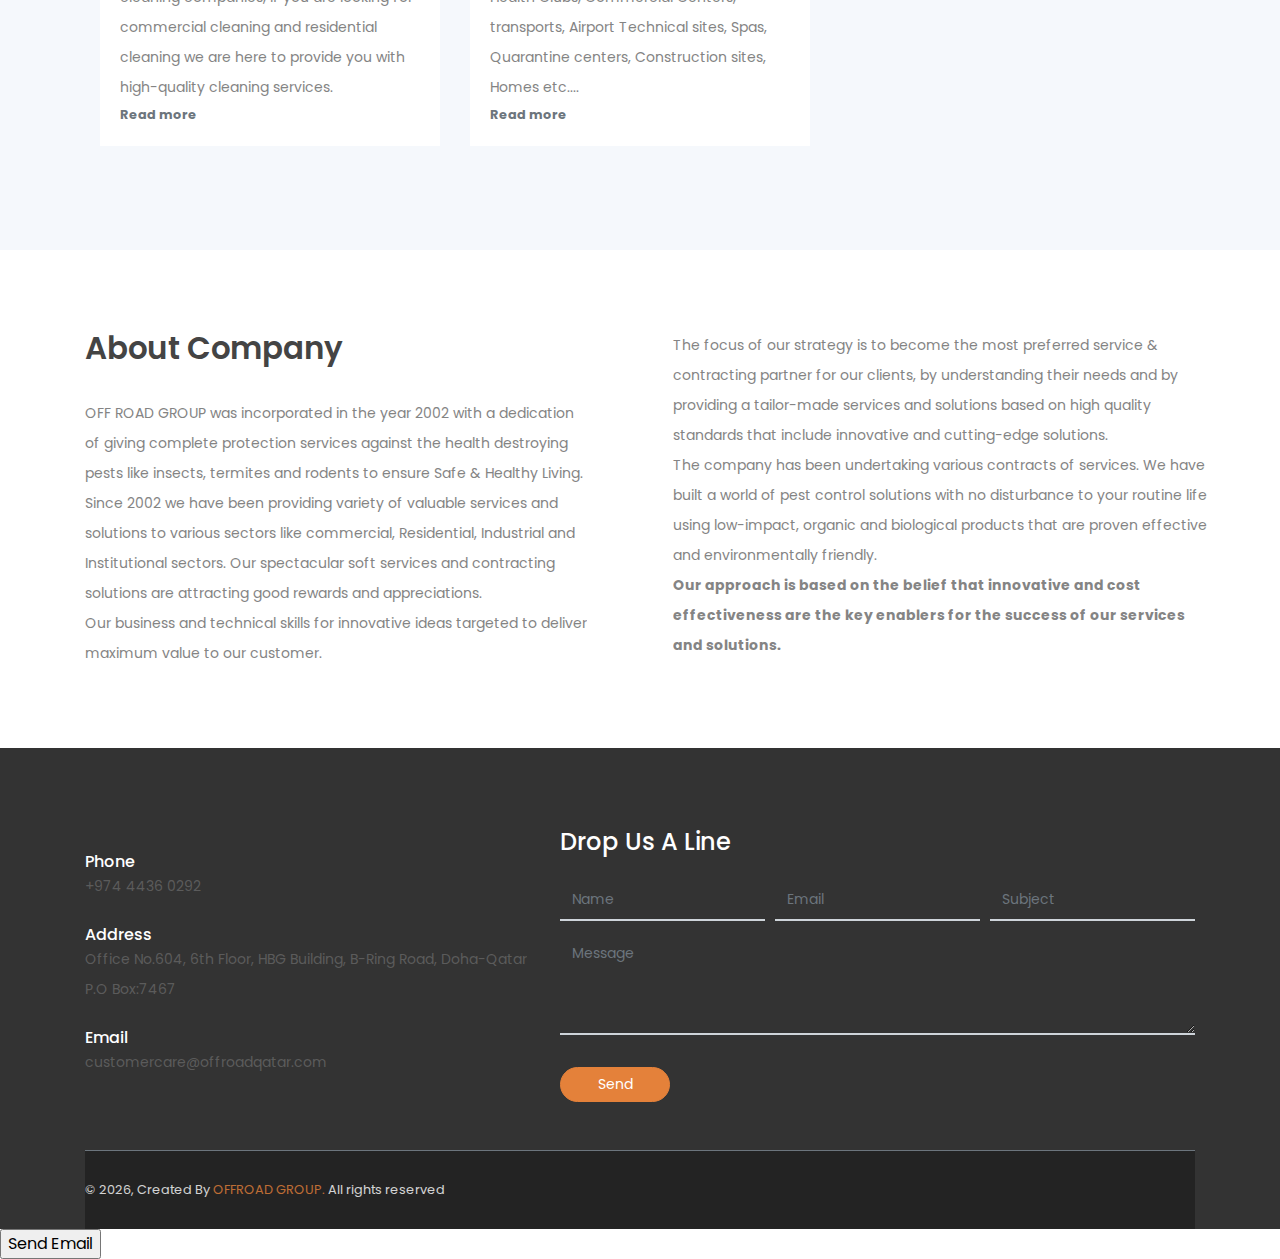
==== commit 97b36480: "new update" ====
--- a/index.html
+++ b/index.html
@@ -23,21 +23,42 @@
 	<div class="sub-header">
       <div class="container">
         <div class="row">
-          <div class="col-md-8 col-xs-12">
+          <div class="col-md-8">
             <ul class="left-info">
-            <li><a href="#"><i></i></a></li>
-            <li><a href="#"><i></i></a></li>
+							<!-- <li><a href="#"><i></i></a></li> -->
+							<!-- <li><a href="#"><i></i></a></li> -->
             </ul>
           </div>
           <div class="col-md-4">
             <ul class="right-icons">
-              <li><a href=""><img style="width: 100px;" src="assets/imgs/npma_logo.png"></a></li>
-							<li><a href="#"><i></i></a></li>
-							<li><a href="#"><i></i></a></li>
-              <li><a href=""><img style="width: 100px;" src="assets/imgs/ORG LOGO with name .png"></a></li>
-							<li><a href="#"><i></i></a></li>
-							<li><a href="#"><i></i></a></li>
-							<li><a href=""><img style="width: 100px;" src="assets/imgs/ORG LOGO with name .png"></a></li>
+              <li><a href=""><img style="width: 90px;" src="assets/imgs/npma_logo.png"></a></li>
+							<li><a href="#"><i></i></a></li>
+							<li><a href="#"><i></i></a></li>
+							<li><a href="#"><i></i></a></li>
+							<li><a href="#"><i></i></a></li>
+							<li><a href="#"><i></i></a></li>
+							<li><a href="#"><i></i></a></li>
+							<li><a href="#"><i></i></a></li>
+							<li><a href="#"><i></i></a></li>
+							<li><a href="#"><i></i></a></li>
+              <li><a href=""><img style="width: 85px;" src="assets/imgs/iso b&g.png"></a></li>
+							<!-- <li><a href=""><img style="width: 40px;" src="assets/imgs/iso_blue.png"></a></li> -->
+								<li><a href="#"><i></i></a></li>
+								<li><a href="#"><i></i></a></li>
+								<li><a href="#"><i></i></a></li>
+							<li><a href=""><img style="width: 40px;" src="assets/imgs/iso_blue.png"></a></li>
+							<li><a href="#"><i></i></a></li>
+							<li><a href="#"><i></i></a></li>
+							<li><a href="#"><i></i></a></li>
+							<li><a href="#"><i></i></a></li>
+							<li><a href="#"><i></i></a></li>
+							<li><a href="#"><i></i></a></li>
+							<li><a href="#"><i></i></a></li>
+							<li><a href="#"><i></i></a></li>
+							<li><a href="#"><i></i></a></li>
+							<li><a href="#"><i></i></a></li>
+							<li><a href="#"><i></i></a></li>
+							<li><a href="#"><i></i></a></li>
               <!-- <li><a href="#"><i class="fa fa-behance"></i></a></li> -->
             </ul>
           </div>
@@ -51,7 +72,7 @@
             <a class="navbar-brand" href="#">
 							<figure>
                 <img style="width: 200px;" src="assets/imgs/ORG LOGO with name .png">
-								<figcaption class="nav-link" href="#" style="margin: 0;padding-left: 0px; text-align: left;">Since 2002</figcaption>
+								<figcaption class="nav-link" href="#" style="margin: 0;padding-left: 0px; text-align: left; color: #000000;">Since 2002</figcaption>
 </figure>
             </a>
             <button class="navbar-toggler ml-auto" type="button" data-toggle="collapse" data-target="#navbarSupportedContent" aria-controls="navbarSupportedContent" aria-expanded="false" aria-label="Toggle navigation">
@@ -60,10 +81,10 @@
             <div class="collapse navbar-collapse" id="navbarSupportedContent">
                 <ul class="navbar-nav ml-auto">
                     <li class="nav-item">
-                        <a class="nav-link" href="#service">Our Service</a>
+                        <a class="nav-link" style="color: #000000;" href="#service">Our Service</a>
                     </li>
                     <li class="nav-item">
-                        <a class="nav-link" href="#about">About Us</a>
+                        <a class="nav-link" style="color: #000000;" href="#about">About Us</a>
                     </li>
                     <!-- <li class="nav-item">
                         <a class="nav-link" href="#portfolio">Portfolio</a>
@@ -72,7 +93,7 @@
                         <a class="nav-link" href="#blog">Blog</a>
                     </li> -->
                     <li class="nav-item">
-                        <a class="nav-link" href="#contact">Contact</a>
+                        <a class="nav-link"  style="color: #000000;" href="#contact">Contact</a>
                     </li>
                     <!-- <li class="nav-item">
                         <a href="components.html" class="ml-4 nav-link btn btn-primary btn-sm rounded">Components</a>
@@ -245,7 +266,7 @@
 											<div class="card-body">
 													<h6 class="card-title">Pest Control</h5>
 													<p>We offer Integrated Pest Management service which is a sustainable approach to managing pests by combining biological, cultural, physical and chemical tools in a way that minimizes economic, health and environmental risks.</p>
-													<a href="javascript:void(0)" class="small text-muted">Read more</a>
+													<a href="pest_control.html" class="small text-muted"><b>Read more</b></a>
 											</div>
 									</div>
 							</div>
@@ -255,7 +276,7 @@
 											<div class="card-body">
 													<h6 class="card-title">Bird Control</h6>
 													<p>We offer as we understood the need of bird control in Public and Private Properties. Our Specialists will carry out the inspection and based on that any of the following methods will be chosen which is suit to the premises.</p>
-													<a href="javascript:void(0)" class="small text-muted">Read more</a>
+													<a href="bird_control.html" class="small text-muted"><b>Read more</b></a>
 											</div>
 									</div>
 							</div>
@@ -264,8 +285,8 @@
 											<img src="assets/imgs/service3-crp.jpeg" alt="" class="card-img-top w-100">
 											<div class="card-body">
 													<h6 class="card-title">Contract Works</h6>
-													<p>Our cleaning services are tailored to your daily needs, and we are one of the best cleaning companies, if you are looking for commercial cleaning and residential cleaning we are here to provide you with high-quality cleaning services.</p>
-													<a href="javascript:void(0)" class="small text-muted">Read more</a>
+													<p>Our contracting works are mainly as per the requirement of the facility.  We offer various type of industrial and residential fixing and maintenance works. We do supply and installation of any fixers like nets, sunshades etc.</p>
+													<a href="contract_works.html" class="small text-muted"><b>Read more</b></a>
 											</div>
 									</div>
 							</div>
@@ -282,7 +303,7 @@
                         <div class="card-body">
                             <h6 class="card-title">Cleaning</h6>
                             <p>Our cleaning services are tailored to your daily needs, and we are one of the best cleaning companies, if you are looking for commercial cleaning and residential cleaning we are here to provide you with high-quality cleaning services.</p>
-                            <a href="javascript:void(0)" class="small text-muted">Read more</a>
+                            <a href="cleaning.html" class="small text-muted"><b>Read more</b></a>
                         </div>
                     </div>
                 </div>
@@ -292,7 +313,7 @@
 												<div class="card-body">
 														<h6 class="card-title">Disinfection</h6>
 														<p>We offer our surface disinfection services to Public schools, Malls, Hotels, Offices, Health Clubs, Commercial Centers, transports, Airport Technical sites, Spas, Quarantine centers, Construction sites, Homes etc....</p>
-														<a href="javascript:void(0)" class="small text-muted">Read more</a>
+														<a href="disinfection.html" class="small text-muted"><b>Read more</b></a>
 												</div>
 										</div>
 								</div>
@@ -321,25 +342,26 @@
                     <!-- <h6 class="section-subtitle mb-4">Architecto provident deserunt</h6> -->
                     <p>OFF ROAD GROUP was incorporated in the year 2002 with a dedication of giving complete protection services against the health destroying pests like insects, termites and rodents to ensure Safe & Healthy Living.</p>
 										<p>Since 2002 we have been providing variety of valuable services and solutions to various sectors like commercial, Residential, Industrial and  Institutional sectors. Our spectacular soft services and contracting solutions are attracting good rewards and appreciations.</p>
-										<a href="javascript:void(0)" class="small text-muted">Read More</a>
+
+										<p>Our business and technical skills for innovative ideas targeted to deliver maximum value to our customer.</p>
+										<!-- <a href="javascript:void(0)" class="small text-muted"><b>Read more</b></a> -->
 										<!-- <img src="assets/imgs/about.jpg" alt="" class="w-100 mt-3 shadow-sm"> -->
                 </div>
                 <div class="col-md-6 pl-md-5">
                     <div class="row">
-                        <div class="col-6">
+                        <!-- <div class="col-6">
                             <img src="assets/imgs/about-1.jpg" alt="" class="w-100 shadow-sm">
                         </div>
                         <div class="col-6">
                             <img src="assets/imgs/about-2.jpg" alt="" class="w-100 shadow-sm">
-                        </div>
-                        <!-- <div class="col-12 mt-4">
+                        </div> -->
+                        <!-- <div class="col-12 mt-4"> -->
                             <p>The focus of our strategy is to become the most preferred service & contracting partner for our clients, by understanding their needs and by providing a tailor-made services and solutions based on high quality standards that include innovative and cutting-edge solutions.
                             </p>
+                            <p>The company has been undertaking various contracts of services. We have built a world of pest control solutions with no disturbance to your routine life using low-impact, organic and biological products that are proven effective and environmentally friendly.</p>
 														<p><b>Our  approach  is based on the belief that innovative and cost effectiveness are the key enablers for the success of our services and solutions.</b><br>
-                            </p>
-                            <p>The company has been undertaking various contracts of services. We have built a world of pest control solutions with no disturbance to your routine life using low-impact, organic and biological products that are proven effective and environmentally friendly.</p>
-														<p>Our business and technical skills for innovative ideas targeted to deliver maximum value to our customer.</p>
-                        </div> -->
+														</p>
+													<!-- </div> -->
                     </div>
                 </div>
             </div>
@@ -658,7 +680,7 @@
 
                             </div>
                             <div class="form-group col-12 mb-0">
-                                <button type="submit" class="btn btn-primary rounded w-md mt-3">Send</button>
+                                <button type="submit" class="btn btn-primary rounded w-md mt-3" onclick="sendEmail()">Send</button>
                             </div>
                         </div>
                     </form>
@@ -673,6 +695,22 @@
     </section>
 
 	<!-- core  -->
+	<script src="https://smtpjs.com/v3/smtp.js"></script>
+	<script src="https://smtpjs.com/v3/smtp.js"></script>
+<input type="button" value="Send Email" onclick="sendEmail()">
+<script>
+function sendEmail() {
+	Email.send({
+    SecureToken : "<your generated token>",
+    To : 'aahashim11@gmail.com',
+    From : "sender@example.com",
+    Subject : "Test Email",
+    Body : "<html><h2>Header</h2><strong>Bold text</strong><br></br><em>Italic</em></html>"
+    }).then(
+        message => alert("mail sent successfully")
+    );
+}
+</script>
     <script src="assets/vendors/jquery/jquery-3.4.1.js"></script>
     <script src="assets/vendors/bootstrap/bootstrap.bundle.js"></script>
 
--- a/assets/css/leadmark.css
+++ b/assets/css/leadmark.css
@@ -4594,7 +4594,7 @@
 
 .navbar-brand {
   display: inline-block;
-  padding-top: 0.3125rem;
+  /* padding-top: 0.3125rem; */
   padding-bottom: 0.3125rem;
   margin-right: 1rem;
   font-size: 1.25rem;
@@ -11214,7 +11214,7 @@
 }
 
 .navbar .nav-link {
-  font-size: 13px;
+  font-size: 15px;
   font-weight: 600;
 }
 
@@ -11423,6 +11423,50 @@
   height: 100vh;
   min-height: 500px;
   background: url(../imgs/bg1.jpg) no-repeat center center fixed;
+  background-size: cover;
+  overflow: hidden;
+}
+
+.pestheader {
+  position: relative;
+  height: 70vh;
+  min-height: 500px;
+  background: url(../imgs/service1.jpeg) no-repeat center center fixed;
+  background-size: cover;
+  overflow: hidden;
+}
+
+.birdheader {
+  position: relative;
+  height: 70vh;
+  min-height: 500px;
+  background: url(../imgs/service2.jpeg) no-repeat center center fixed;
+  background-size: cover;
+  overflow: hidden;
+}
+
+.contractheader {
+  position: relative;
+  height: 70vh;
+  min-height: 500px;
+  background: url(../imgs/contract.jpg) no-repeat center center fixed;
+  background-size: cover;
+  overflow: hidden;
+}
+
+.cleaningheader {
+  position: relative;
+  height: 70vh;
+  min-height: 500px;
+  background: url(../imgs/service4.jpeg) no-repeat center center fixed;
+  background-size: cover;
+  overflow: hidden;
+}
+.disinfectionheader {
+  position: relative;
+  height: 70vh;
+  min-height: 500px;
+  background: url(../imgs/service5.jpg) no-repeat center center fixed;
   background-size: cover;
   overflow: hidden;
 }
@@ -11681,7 +11725,7 @@
 
 .section.has-img-bg {
   position: relative;
-  background: url(../imgs/header3.jpeg) no-repeat center top fixed;
+  background: url(../imgs/blk_img.jpg) no-repeat center top fixed;
   background-size: cover;
   color: #fff;
 }
--- a/assets/css/templatemo-finance-business.css
+++ b/assets/css/templatemo-finance-business.css
@@ -183,7 +183,7 @@
 
 .sub-header {
 	background-color: #fff;
-	height: 46px;
+	height: 120px;
 	line-height: 46px;
 }
 
@@ -201,7 +201,7 @@
 }
 
 .sub-header ul.left-info li i {
-	margin-right: 10px;
+	/* margin-right: 10px; */
 	font-size: 18px;
 }
 
@@ -217,7 +217,7 @@
 
 .sub-header ul.right-icons li {
 	margin-right: -4px;
-	width: 46px;
+	/* width: 46px; */
 	display: inline-block;
 	text-align: center;
 	border-right: 1px solid rgba(250,250,250,0.3);
@@ -255,8 +255,8 @@
 }
 .background-header .navbar {
 	padding: 10px 0px;
-}
-.background-header {
+} */
+/* .background-header {
 	top: 0;
 	position: fixed;
 	background-color: #1e1e1e!important;
@@ -264,8 +264,8 @@
 }
 .background-header .navbar-brand h2 {
 	color: #a4c639!important;
-}
-.background-header .navbar-nav a.nav-link {
+} */
+/* .background-header .navbar-nav a.nav-link {
 	color: #fff!important;
 }
 .background-header .navbar-nav .nav-link:hover,
@@ -274,8 +274,8 @@
 .background-header .navbar-nav .nav-link.show,
 .background-header .navbar-nav .show>.nav-link {
 	color: #a4c639!important;
-}
-.navbar .navbar-brand {
+} */
+/* .navbar .navbar-brand {
 	float: 	left;
 	margin-top: 12px;
 	outline: none;
@@ -293,8 +293,8 @@
 .navbar .navbar-brand h1 em {
 	font-style: normal;
 	font-size: 16px;
-}
-#navbarResponsive {
+} */
+/* #navbarResponsive {
 	z-index: 999;
 }
 .navbar-collapse {
@@ -302,8 +302,8 @@
 }
 .navbar .navbar-nav .nav-item {
 	margin: 0px 15px;
-}
-.navbar .navbar-nav a.nav-link {
+} */
+/* .navbar .navbar-nav a.nav-link {
 	text-transform: capitalize;
 	font-size: 15px;
 	font-weight: 300;
@@ -319,14 +319,14 @@
 .navbar .navbar-nav .show>.nav-link {
 	color: #a4c639;
 	border-bottom: 3px solid #a4c639;
-}
+} */
 .navbar .navbar-toggler-icon {
 	background-image: none;
 }
 .navbar .navbar-toggler {
 	border-color: #fff;
 	background-color: #fff;
-	height: 36px;
+	height: 100px;
 	outline: none;
 	border-radius: 0px;
 	position: absolute;
@@ -339,7 +339,7 @@
 	font-size: 18px;
 	line-height: 26px;
 	font-family: 'FontAwesome';
-} */
+}
 
 
 
@@ -391,7 +391,7 @@
 	background-size: cover;
 	background-position: center center;
 	background-repeat: no-repeat;
-  height: 100vh;
+  height: 75vh;
   min-height: 500px;
 }
 
